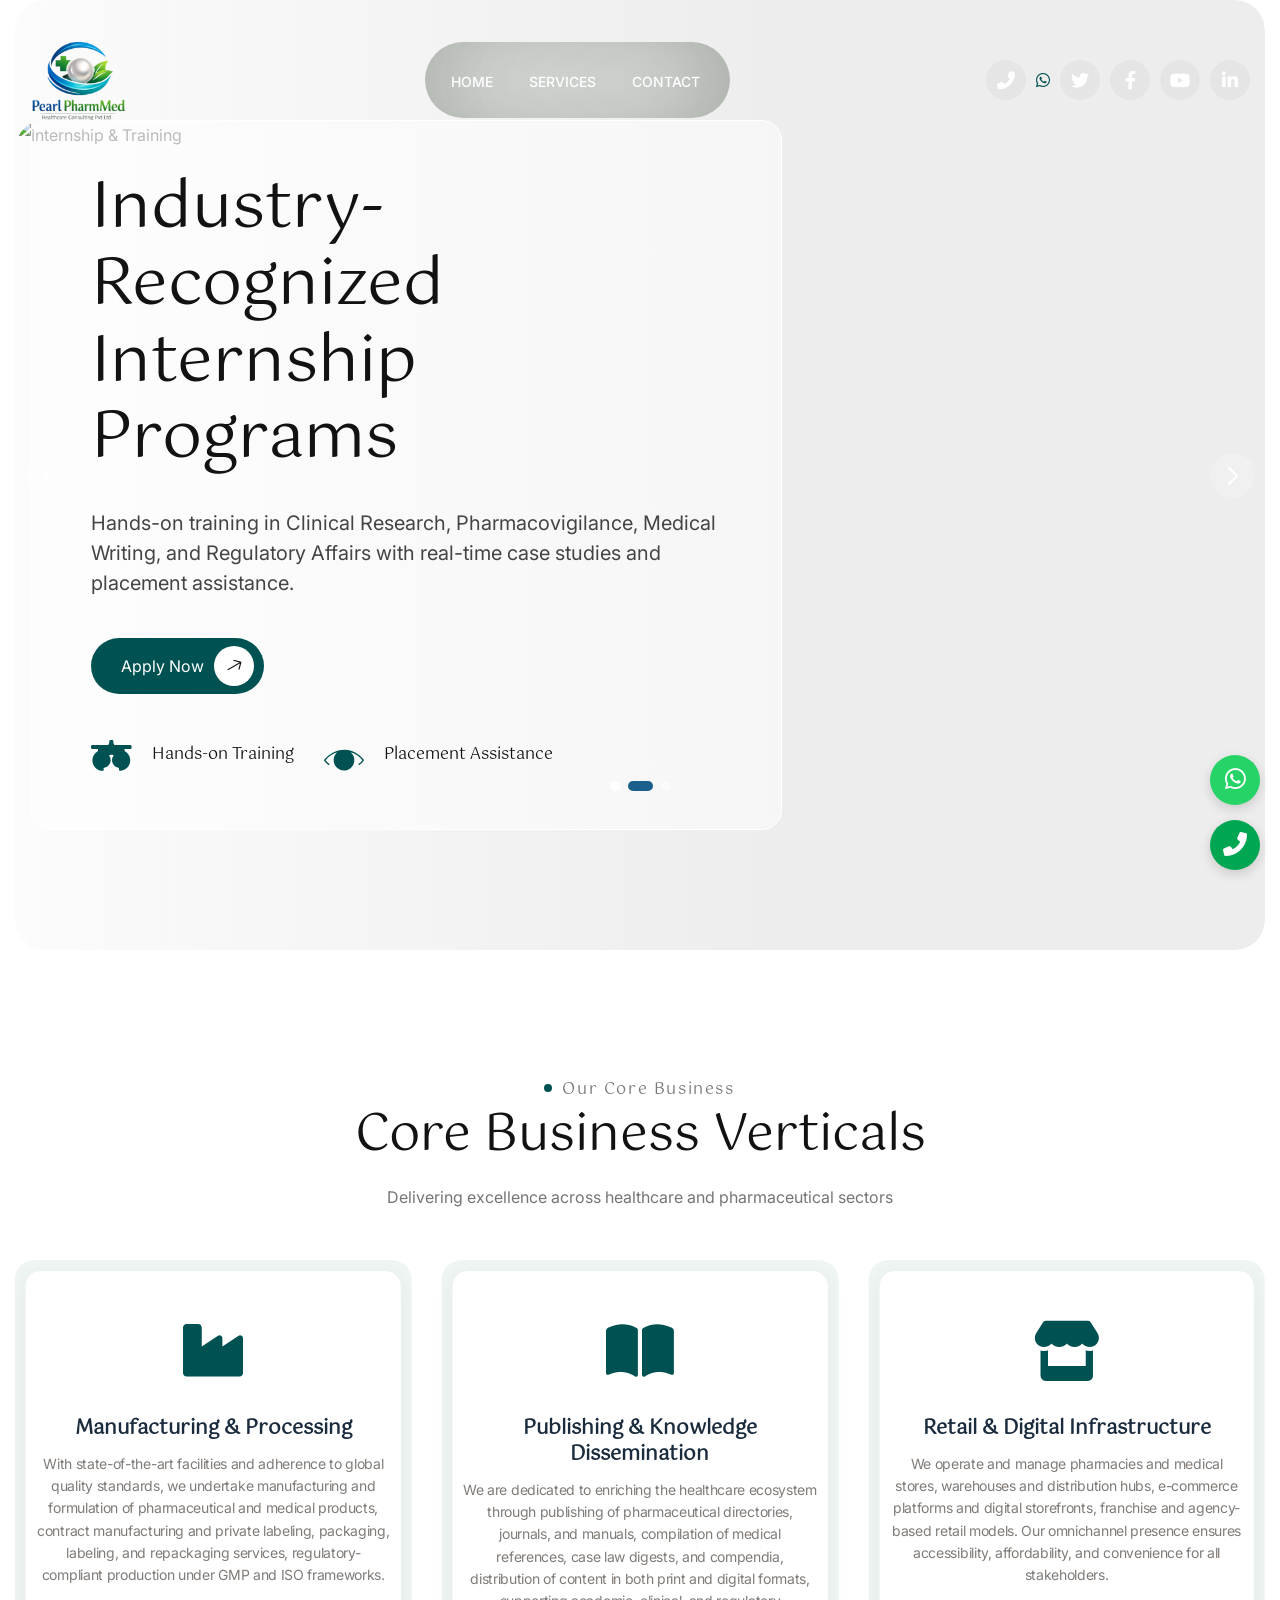
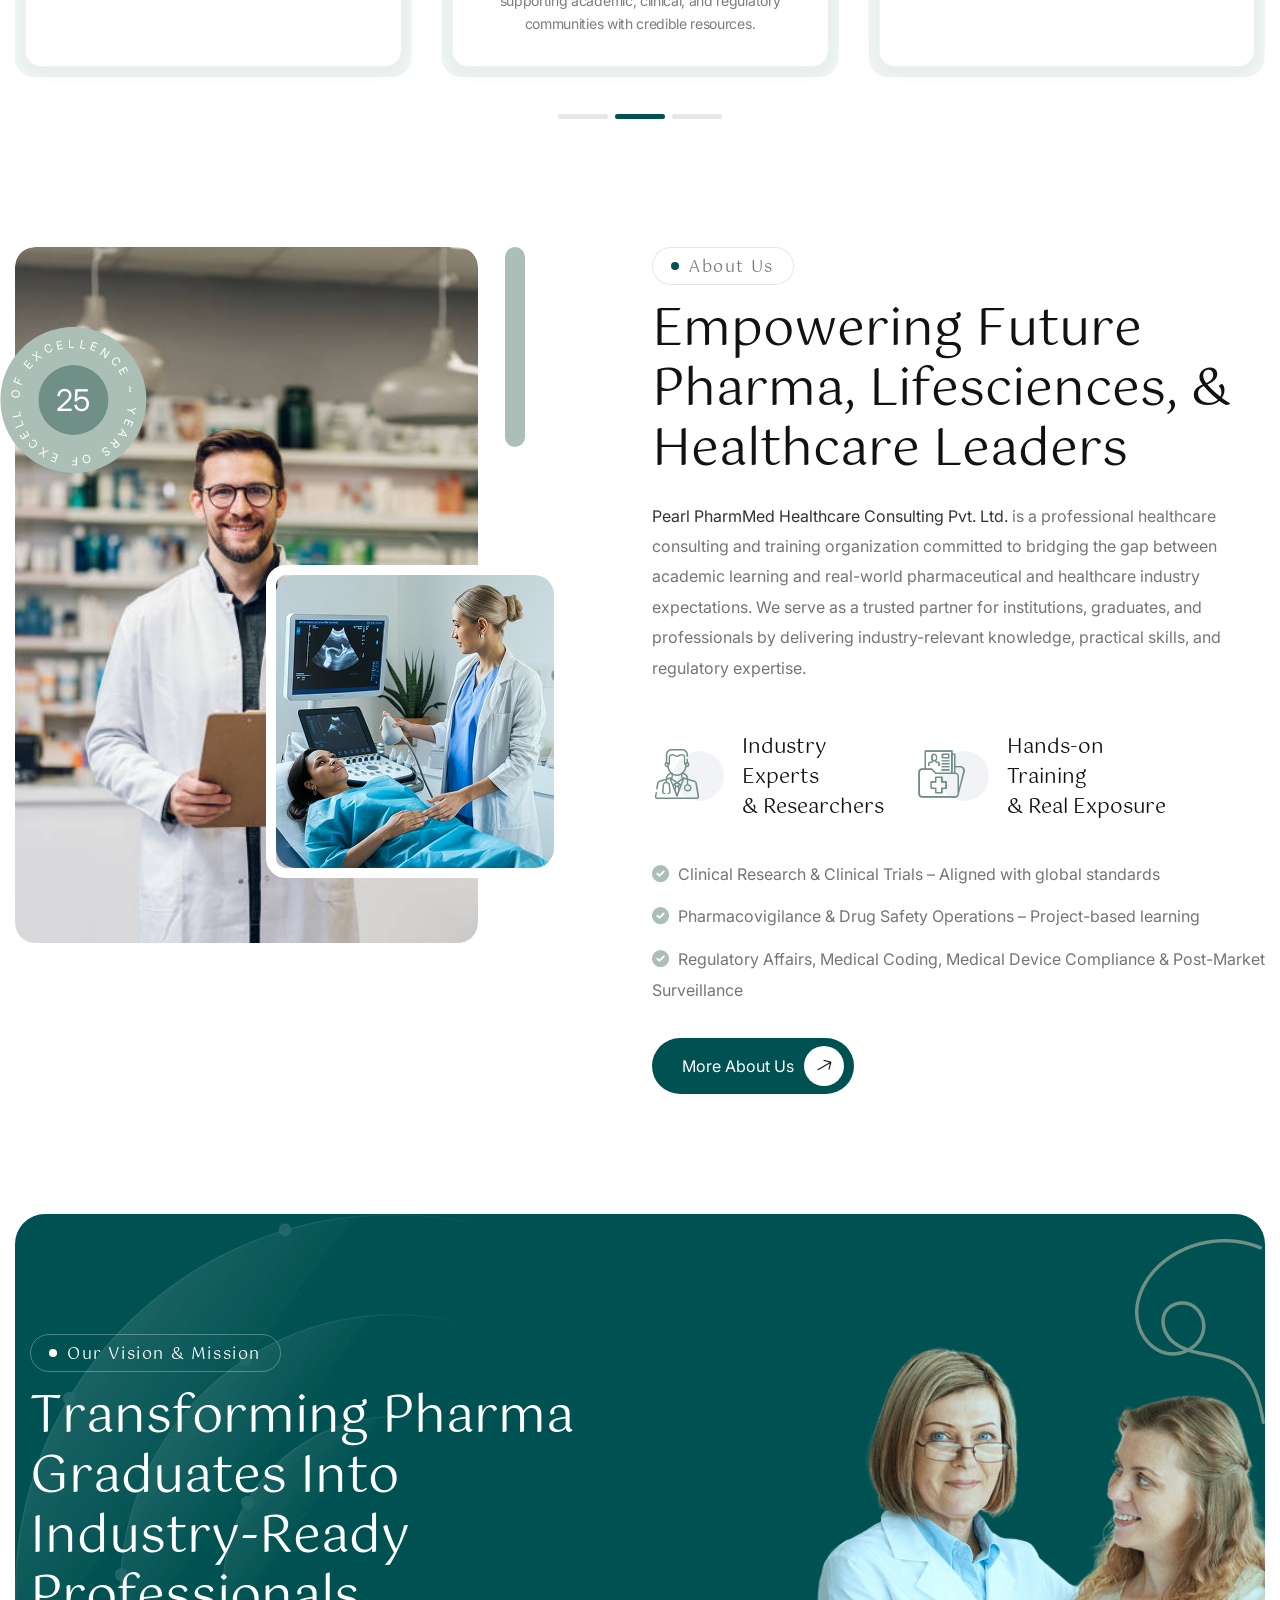
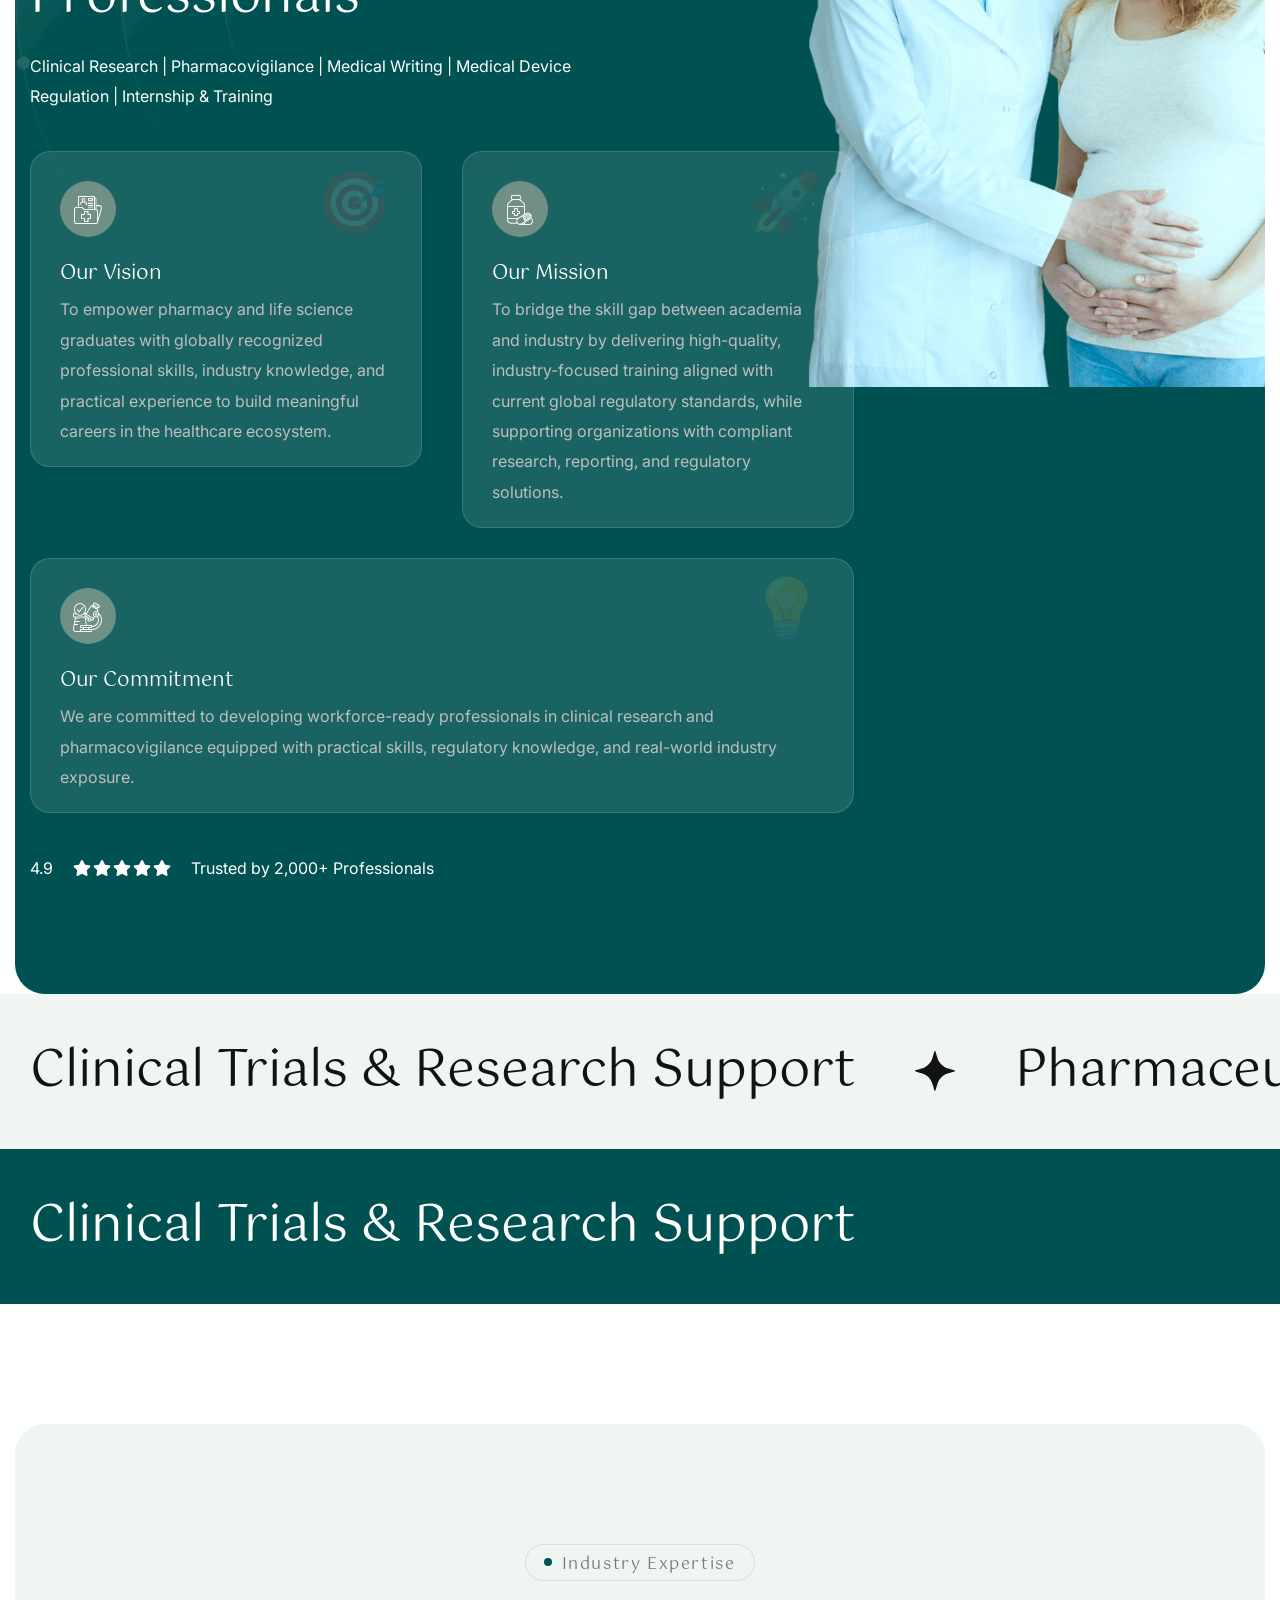
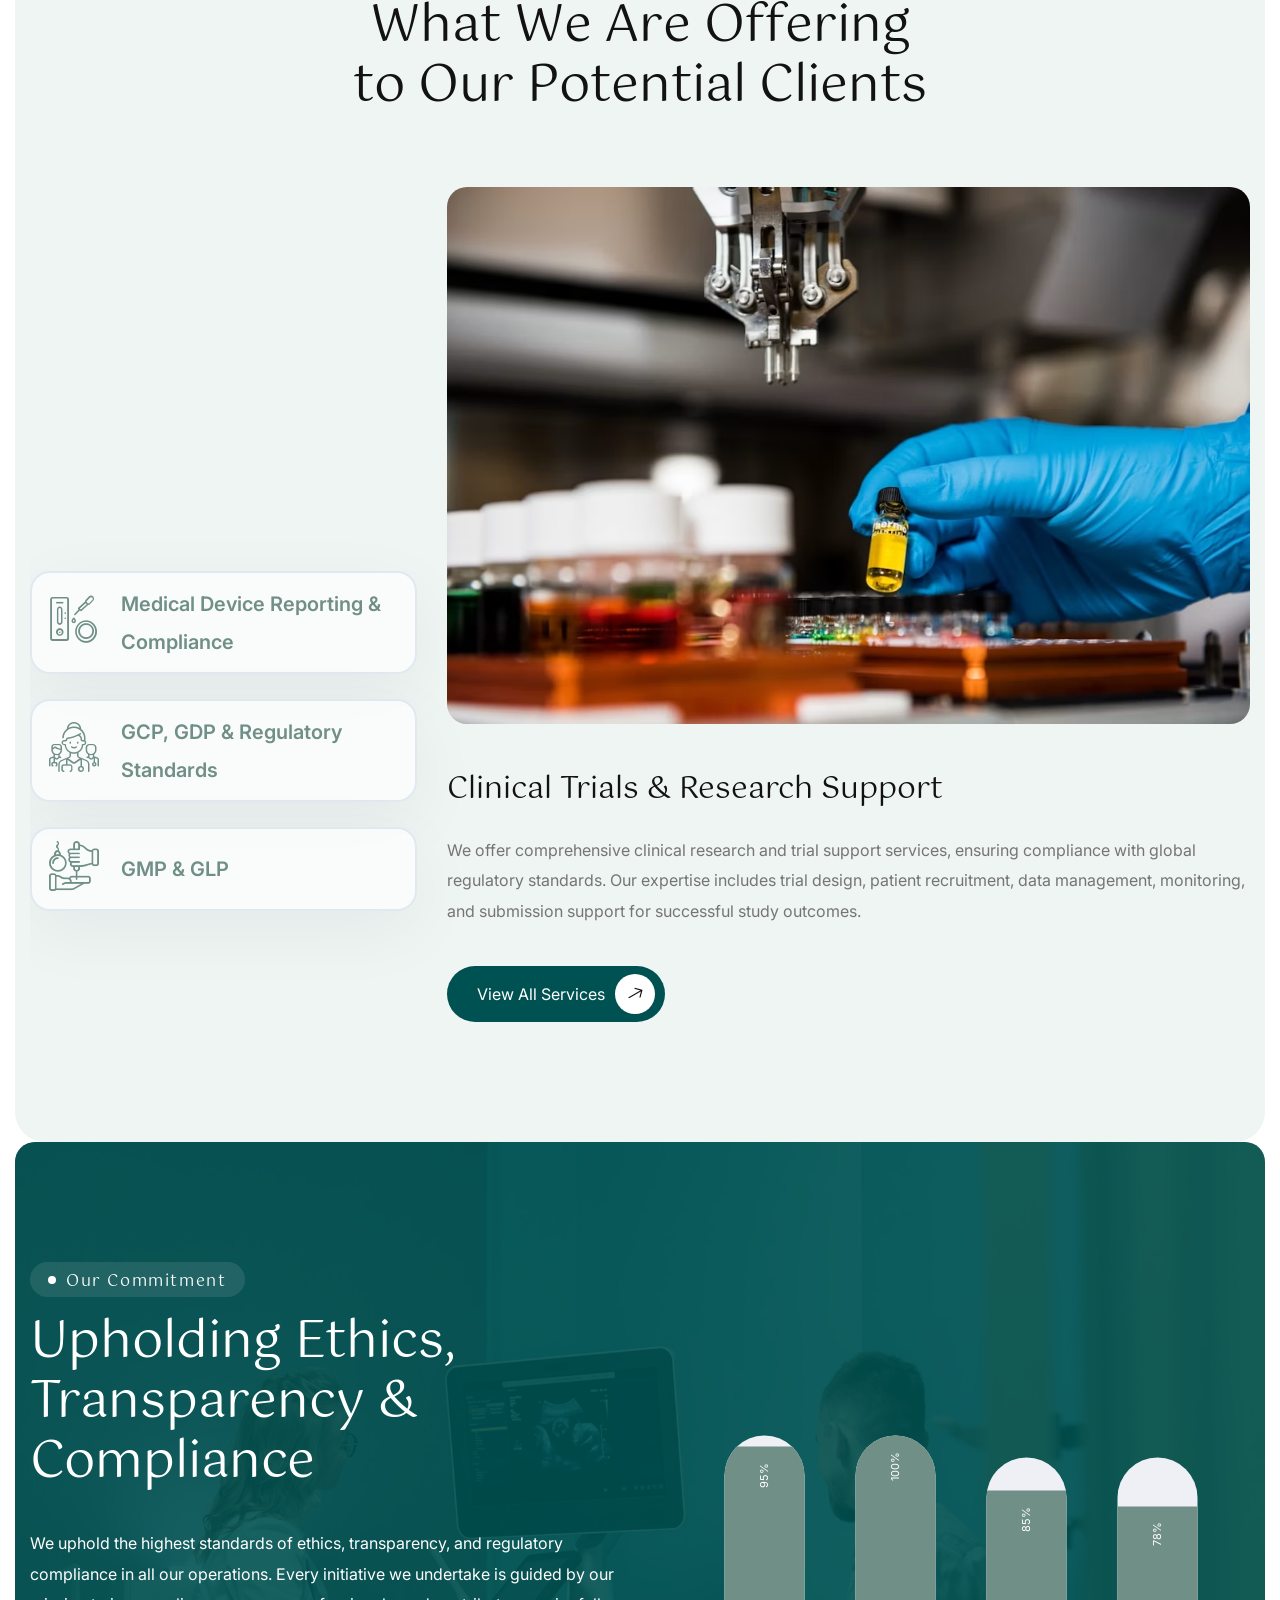
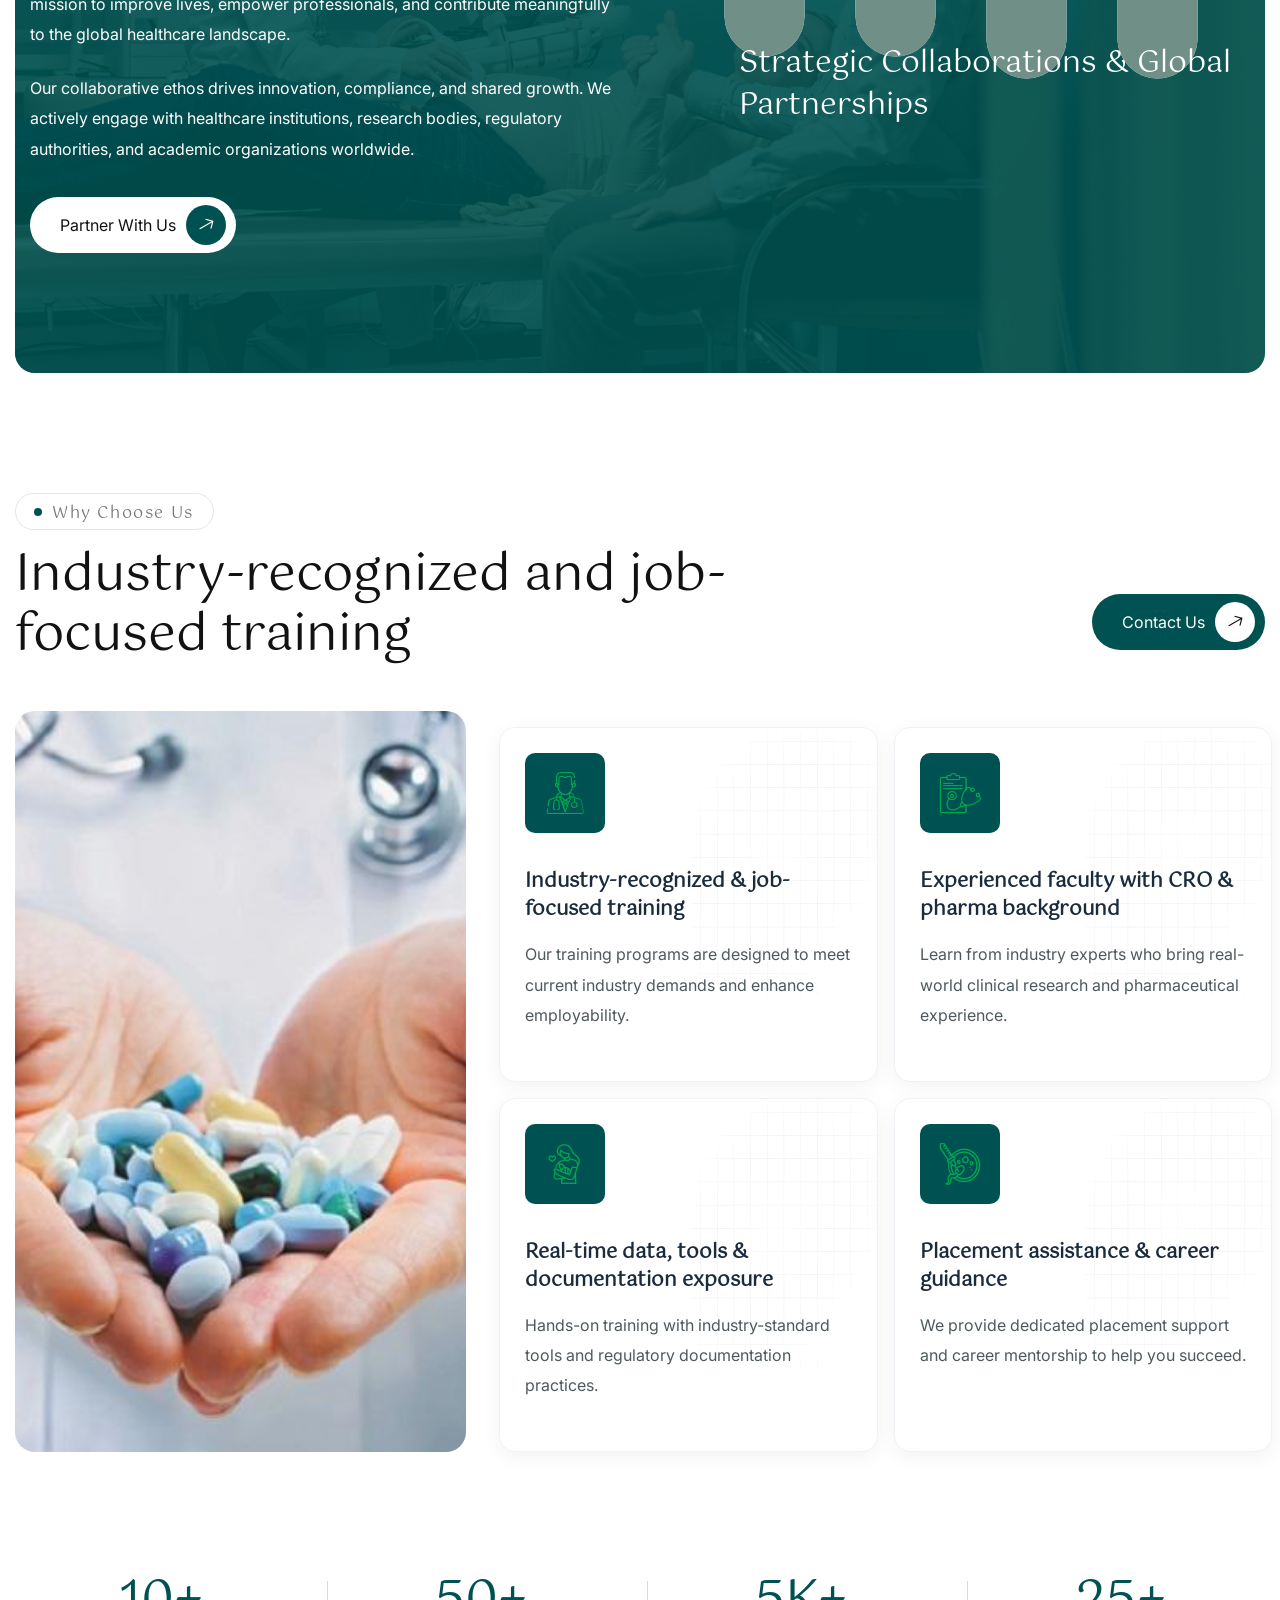
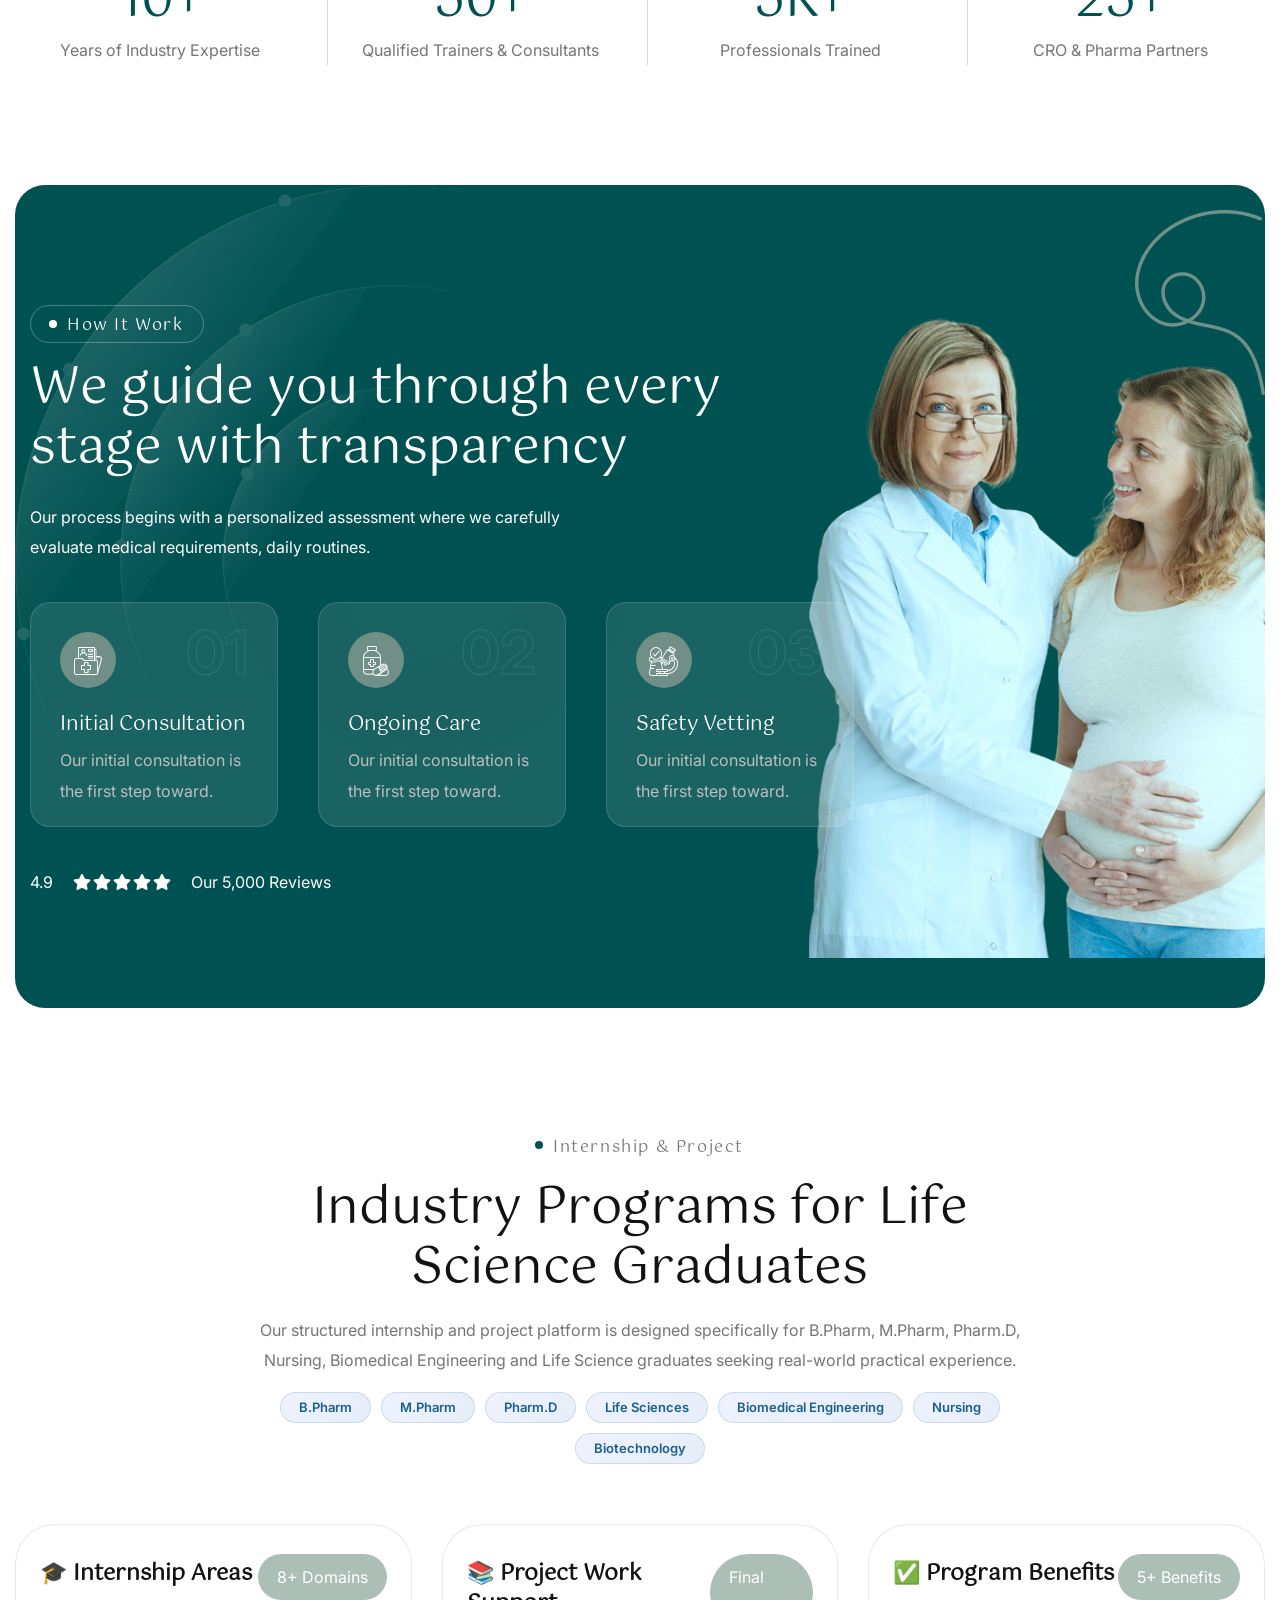
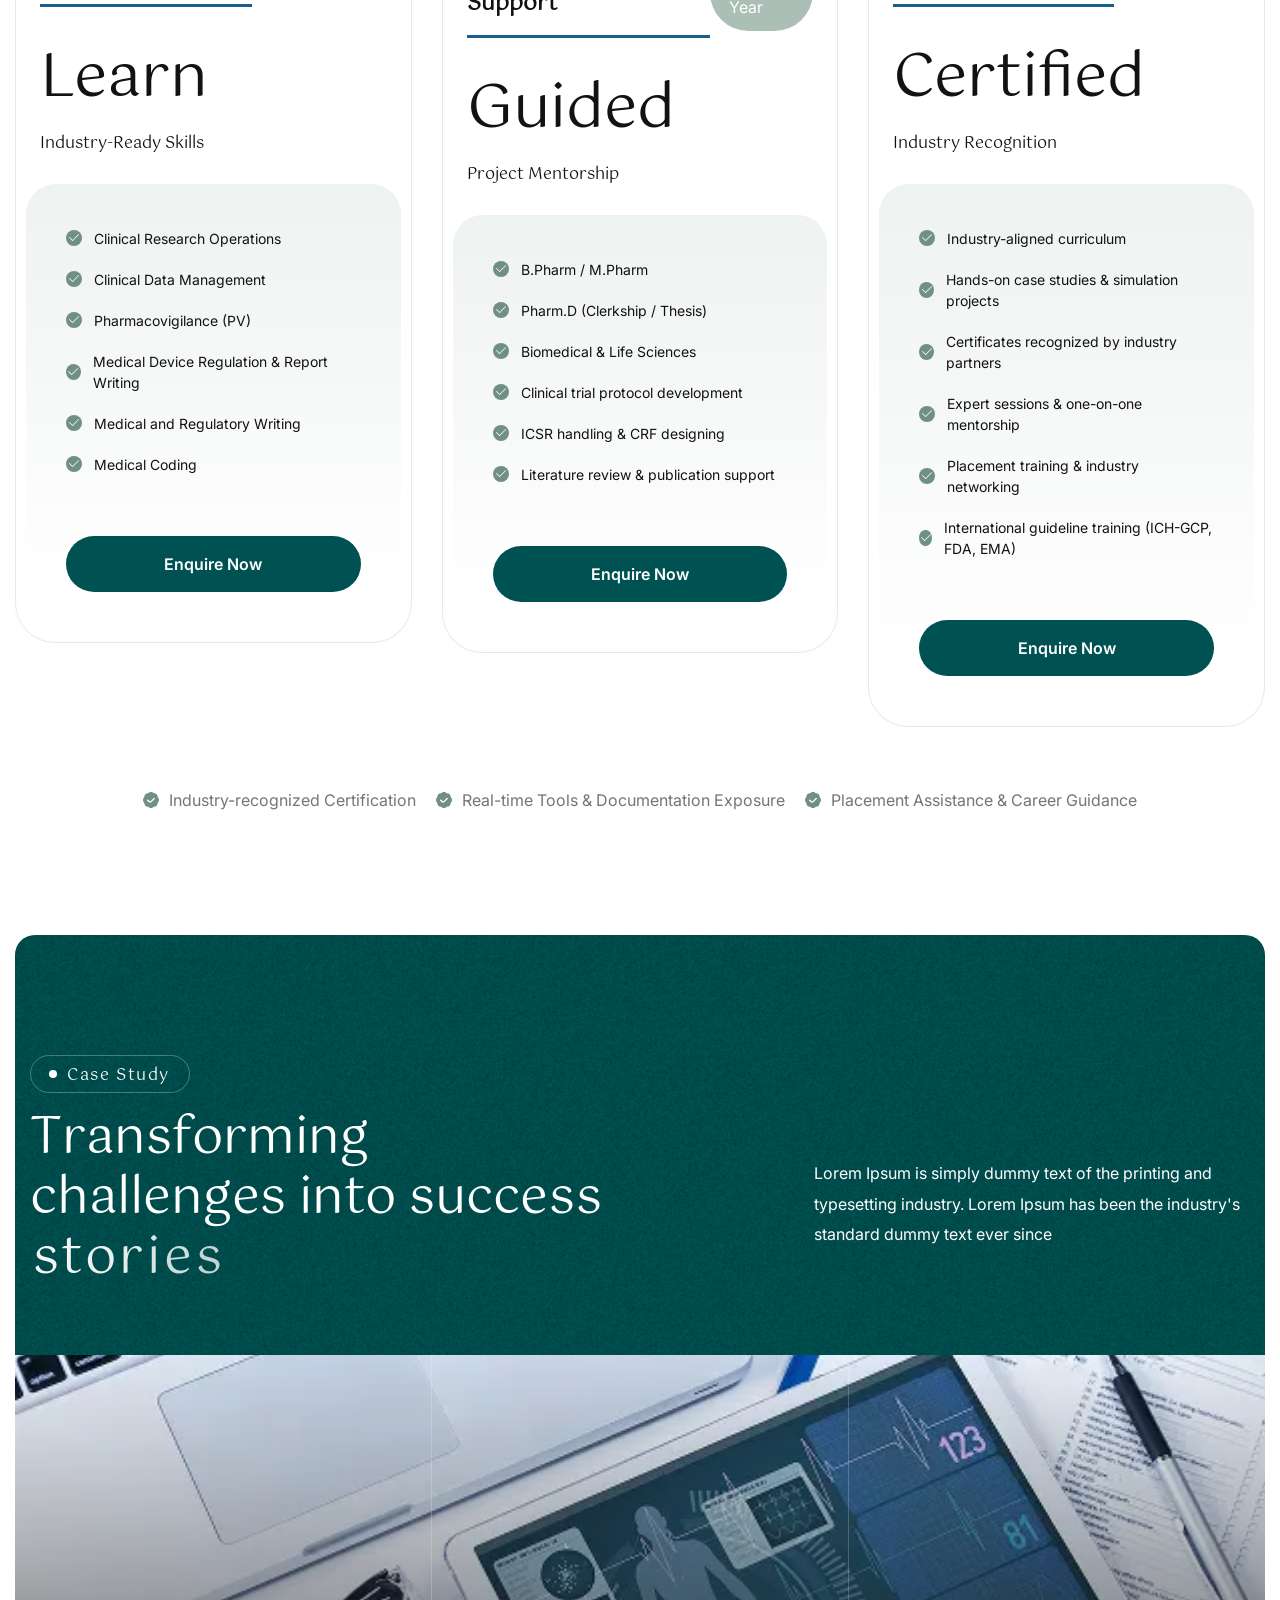
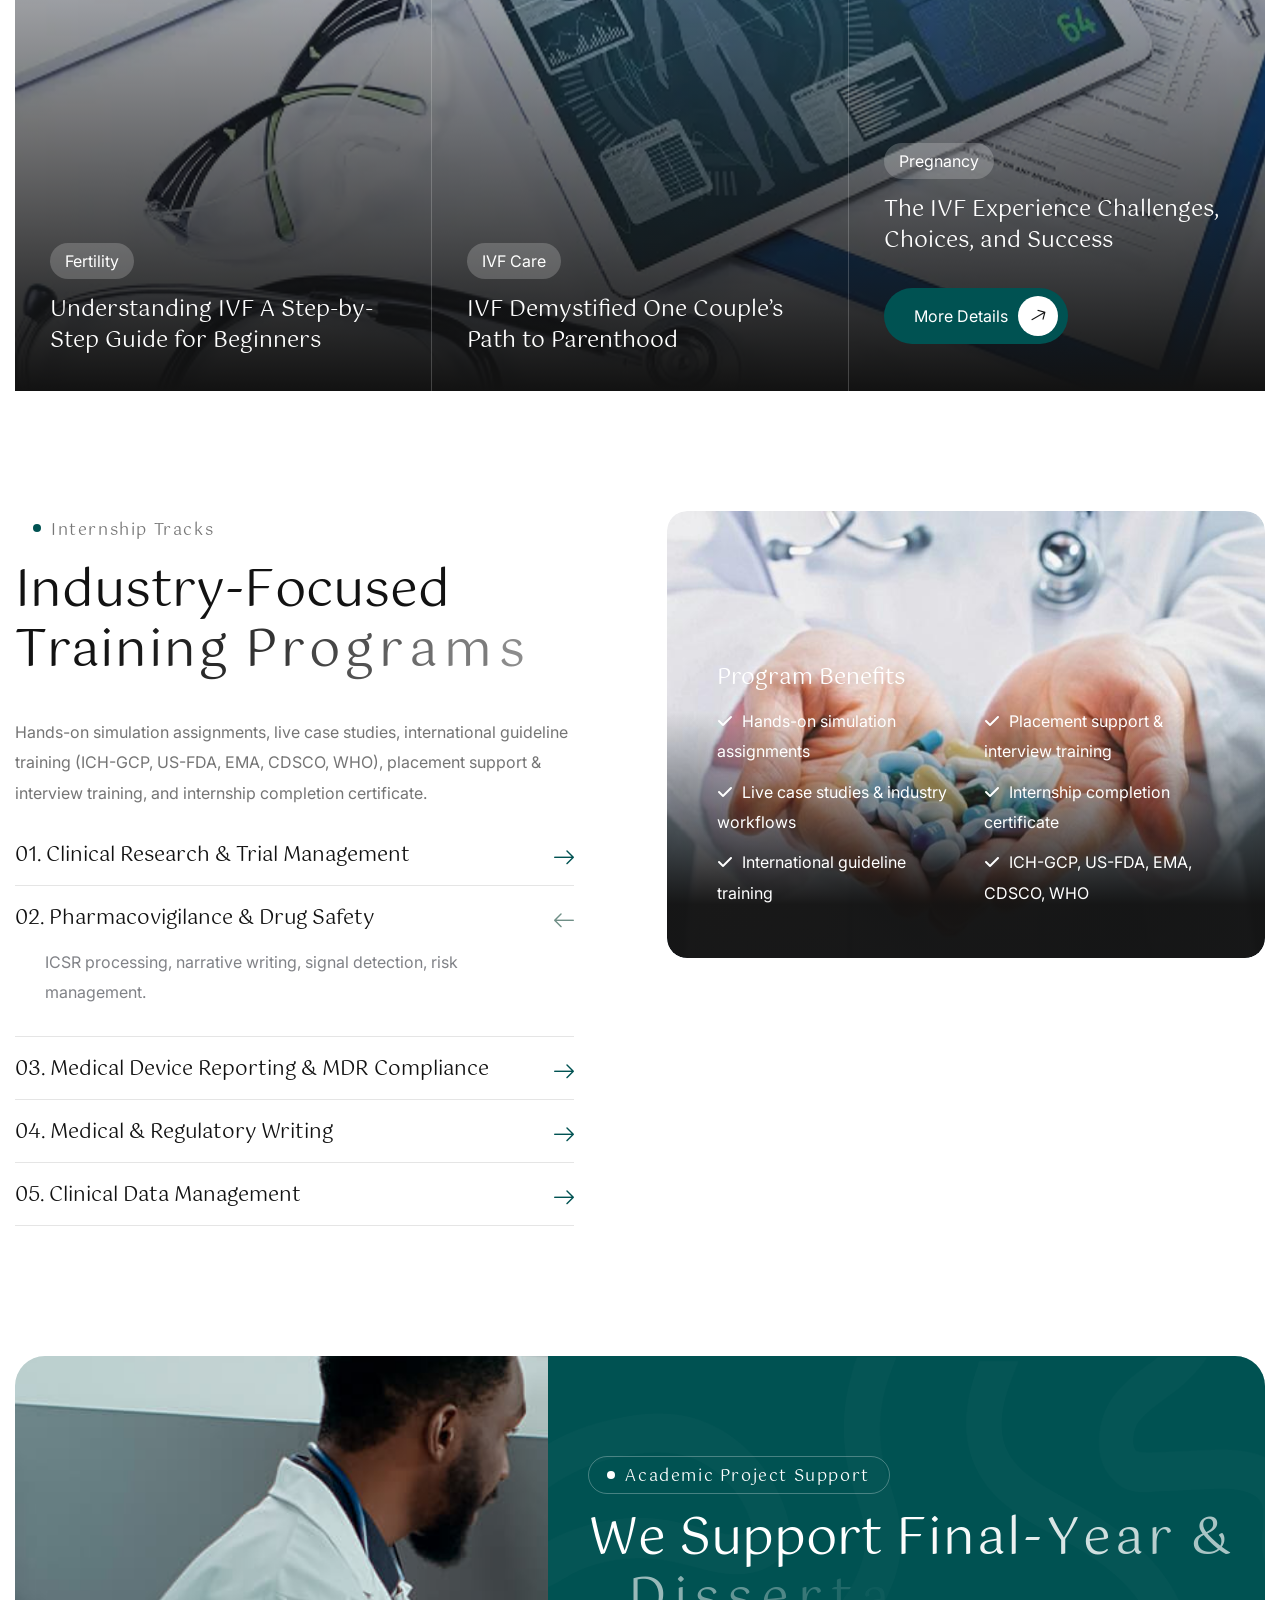
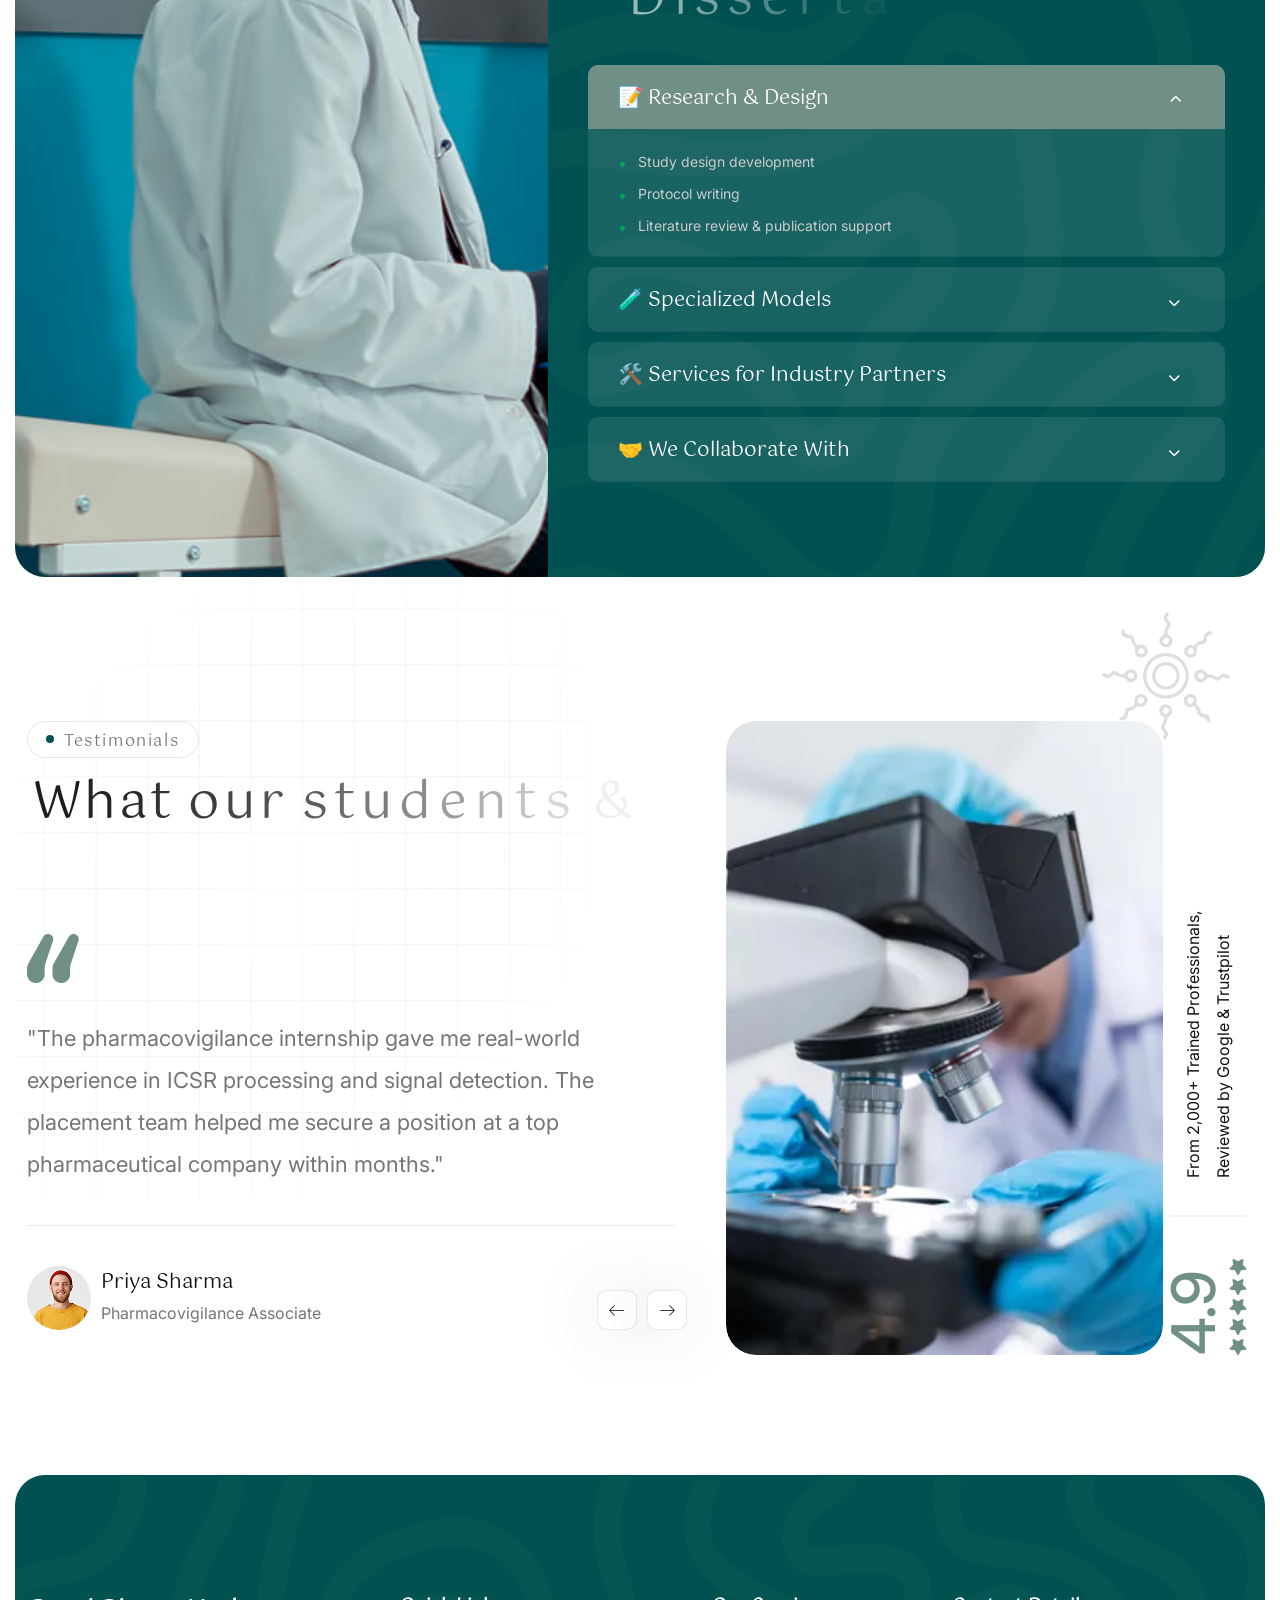
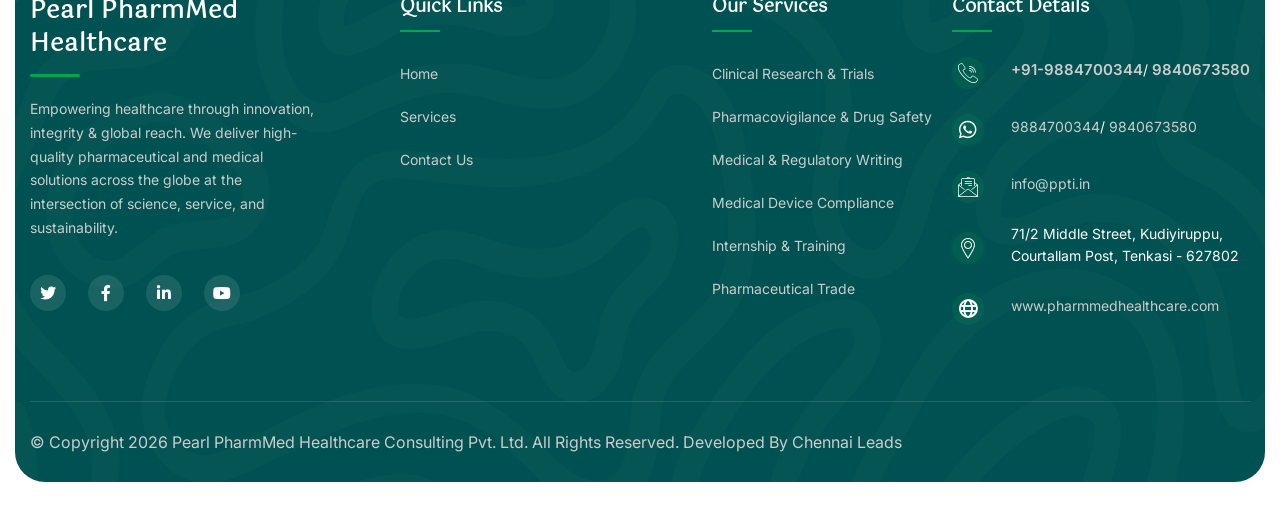
==== index.html @ e6f2e96c "first commit" ====
<!DOCTYPE html>
<html lang="en">

<head>
    <meta charset="utf-8" />
    <title>Pearl PharmMed – Healthcare Consulting | Pharmaceutical & Medical Solutions</title>

    <!-- Meta Description for SEO -->
    <meta name="description" content="Pearl PharmMed Healthcare Consulting Pvt. Ltd – Empowering healthcare through innovation, integrity & global reach. High-quality pharmaceutical and medical solutions worldwide." />
    <meta name="keywords" content="Pearl PharmMed, healthcare consulting, pharmaceutical solutions, medical solutions, global healthcare, innovation integrity" />
    <meta name="author" content="Pearl PharmMed Healthcare Consulting Pvt. Ltd" />

    <!-- Stylesheets -->
    <link href="css/bootstrap.min.css" rel="stylesheet" />
    <link href="css/style.css" rel="stylesheet" />

    <!-- Favicon -->
    <link rel="shortcut icon" href="images/favicon.png" type="image/x-icon" />
    <link rel="icon" href="images/favicon.png" type="image/x-icon" />

    <!-- Responsive -->
    <meta http-equiv="X-UA-Compatible" content="IE=edge" />
    <meta name="viewport" content="width=device-width, initial-scale=1.0" />
    <style>
        /* ============================================
       FOOTER STYLES - Pearl PharmMed Healthcare
    ============================================ */
        /* ---------- COLUMN 1: COMPANY NAME ---------- */
        
        .footer-widget .company-name {
            font-size: 24px;
            font-weight: 700;
            color: #ffffff;
            margin-bottom: 20px;
            letter-spacing: 1px;
            position: relative;
            padding-bottom: 15px;
        }
        /* Optional: Underline effect for company name */
        
        .footer-widget .company-name:after {
            content: '';
            position: absolute;
            bottom: 0;
            left: 0;
            width: 50px;
            height: 3px;
            background: #00a651;
            border-radius: 2px;
        }
        /* Company name text style */
        
        .footer-widget .company-name span {
            color: #00a651;
        }
        /* Company description text */
        
        .footer-widget .text.text-white {
            color: #cccccc !important;
            font-size: 14px;
            line-height: 1.7;
            margin-bottom: 20px;
        }
        /* Social Icons in Column 1 */
        
        .footer-widget .social-icon-list1 {
            display: flex;
            gap: 12px;
            padding: 0;
            margin: 0;
            list-style: none;
        }
        
        .footer-widget .social-icon-list1 li a {
            display: flex;
            align-items: center;
            justify-content: center;
            width: 36px;
            height: 36px;
            background: rgba(255, 255, 255, 0.1);
            border-radius: 50%;
            color: #ffffff;
            font-size: 16px;
            transition: all 0.3s ease;
        }
        
        .footer-widget .social-icon-list1 li a:hover {
            background: #00a651;
            color: #ffffff;
            transform: translateY(-3px);
        }
        /* ---------- COLUMN 4: CONTACT DETAILS ---------- */
        /* Contact widget container */
        
        .contact-widget .widget-content {
            margin-top: 0;
        }
        /* Individual contact info items */
        
        .contact-widget .info {
            display: flex;
            align-items: flex-start;
            gap: 12px;
            margin-bottom: 18px;
            transition: all 0.3s ease;
        }
        /* Contact icons */
        
        .program-tags {
            display: flex;
            flex-wrap: wrap;
            justify-content: center;
            gap: 10px;
            margin-top: 20px;
        }
        
        .program-tags .badge {
            display: inline-block;
            background: linear-gradient(135deg, #eef2ff 0%, #e6eef9 100%);
            color: #1a5f8b;
            padding: 8px 18px;
            border-radius: 40px;
            font-size: 13px;
            font-weight: 600;
            border: 1px solid rgba(26, 95, 139, 0.15);
        }
        /* Tab Buttons */
        
        .default-tabs {
            margin-top: 20px;
        }
        
        .tab-btns {
            display: flex;
            justify-content: center;
            gap: 15px;
            margin-bottom: 40px;
            flex-wrap: wrap;
        }
        
        .tab-btns .tab-btn {
            background: transparent;
            border: 2px solid #e0e8f0;
            padding: 12px 32px;
            border-radius: 50px;
            font-size: 16px;
            font-weight: 600;
            color: #4a5a6a;
            cursor: pointer;
            transition: all 0.3s ease;
        }
        
        .tab-btns .tab-btn:hover {
            border-color: #1a5f8b;
            background: rgba(26, 95, 139, 0.05);
            color: #1a5f8b;
        }
        
        .tab-btns .tab-btn.active-btn {
            /* background: linear-gradient(135deg, #1a5f8b, #2a8bbf); */
            border-color: #1a5f8b;
            color: #fff;
        }
        /* Tab Content */
        
        .tabs-content .tab {
            display: none;
            animation: fadeIn 0.5s ease;
        }
        
        .tabs-content .tab.active-tab {
            display: block;
        }
        
        @keyframes fadeIn {
            from {
                opacity: 0;
                transform: translateY(20px);
            }
            to {
                opacity: 1;
                transform: translateY(0);
            }
        }
        /* Pricing Cards */
        
        .row {
            display: flex;
            flex-wrap: wrap;
            margin: 0 -15px;
        }
        
        .gx-4 {
            margin: 0 -20px;
        }
        
        .gx-4>[class*="col-"] {
            padding: 0 20px;
        }
        
        .col-xl-6 {
            width: 50%;
            padding: 0 15px;
        }
        
        .col-xl-4 {
            width: 33.333%;
            padding: 0 15px;
        }
        /* .col-md-6 {
            width: 50%;
        } */
        
        @media (max-width: 991px) {
            .col-xl-6,
            .col-xl-4 {
                width: 100%;
                margin-bottom: 30px;
            }
        }
        
        .pricing-block-two {
            margin-bottom: 30px;
            height: 100%;
        }
        
        .pricing-plan-inner-wrapper {
            background: #ffffff;
            border-radius: 24px;
            transition: all 0.4s ease;
            height: 100%;
            box-shadow: 0 10px 30px rgba(0, 0, 0, 0.05);
        }
        
        .pricing-plan-inner-wrapper:hover {
            transform: translateY(-8px);
            box-shadow: 0 25px 50px -12px rgba(0, 0, 0, 0.15);
        }
        
        .pricing-plan-inner {
            padding: 35px 28px;
            background: #fff;
            border-radius: 24px;
            height: 100%;
            border: 1px solid rgba(26, 95, 139, 0.08);
        }
        
        .pricing-plan-title {
            font-size: 22px;
            font-weight: 700;
            margin-bottom: 20px;
            padding-bottom: 15px;
            border-bottom: 3px solid #1a5f8b;
            display: inline-block;
            color: #1a2a3a;
        }
        
        .pricing-plan-subtitle {
            font-size: 15px;
            color: #5a6a7a;
            margin-bottom: 20px;
            padding: 10px 15px;
            background: #f8faff;
            border-radius: 12px;
            font-weight: 500;
        }
        /* Features List */
        
        .features-list {
            list-style: none;
            padding: 0;
            margin: 0;
        }
        
        .features-list li {
            display: flex;
            align-items: flex-start;
            gap: 12px;
            margin-bottom: 14px;
            font-size: 14px;
            color: #34495e;
            line-height: 1.5;
            padding: 4px 0;
        }
        
        .features-list li svg {
            flex-shrink: 0;
            margin-top: 4px;
        }
        
        .features-list li strong {
            color: #1a5f8b;
            font-weight: 600;
        }
        
        .info-note {
            background: linear-gradient(135deg, #eef2ff 0%, #f8faff 100%);
            border-left: 4px solid #1a5f8b;
            border-radius: 12px;
            padding: 15px 20px;
            font-size: 14px;
            color: #34495e;
            margin-top: 20px;
        }
        
        .mt-3 {
            margin-top: 15px;
        }
        
        .mt-4 {
            margin-top: 25px;
        }
        
        .mb-30 {
            margin-bottom: 30px;
        }
        
        .contact-widget .info i {
            min-width: 32px;
            width: 32px;
            height: 32px;
            display: flex;
            align-items: center;
            justify-content: center;
            background: rgba(0, 166, 81, 0.15);
            border-radius: 50%;
            font-size: 14px;
            color: #00a651;
            margin-top: 2px;
            transition: all 0.3s ease;
        }
        /* Hover effect on contact items */
        
        .contact-widget .info:hover i {
            background: #00a651;
            color: #ffffff;
            transform: scale(1.1);
        }
        /* Contact text and links */
        
        .contact-widget .info span {
            color: #cccccc;
            font-size: 14px;
            line-height: 1.6;
            flex: 1;
        }
        
        .contact-widget .info a {
            color: #cccccc;
            text-decoration: none;
            transition: color 0.3s ease;
        }
        
        .contact-widget .info a:hover {
            color: #00a651;
        }
        /* Phone number special styling */
        
        .contact-widget .info:first-child span a {
            font-weight: 600;
            font-size: 15px;
        }
        /* WhatsApp icon specific color on hover */
        
        .contact-widget .info .fa-whatsapp:hover {
            background: #25D366;
            color: #ffffff;
        }
        /* Email link styling */
        
        .contact-widget .info .fa-envelope,
        .contact-widget .info .flaticon-common-email-1 {
            font-size: 14px;
        }
        /* Location text - full address */
        
        .contact-widget .info:last-child span {
            font-style: normal;
        }
        /* Website link styling */
        
        .contact-widget .info .fa-globe {
            font-size: 14px;
        }
        /* Widget title styling for all columns */
        
        .widget-title {
            color: #ffffff;
            font-size: 18px;
            font-weight: 600;
            margin-bottom: 25px;
            position: relative;
            padding-bottom: 12px;
        }
        
        .widget-title:after {
            content: '';
            position: absolute;
            bottom: 0;
            left: 0;
            width: 40px;
            height: 2px;
            background: #00a651;
        }
        /* Quick
    Links styling */
        
        .links-widget .user-links {
            padding: 0;
            margin: 0;
            list-style: none;
        }
        
        .links-widget .user-links li {
            margin-bottom: 12px;
        }
        
        .links-widget .user-links li a {
            color: #cccccc;
            text-decoration: none;
            font-size: 14px;
            transition: all 0.3s ease;
            display: inline-block;
        }
        
        .links-widget .user-links li a:hover {
            color: #00a651;
            padding-left: 5px;
        }
        /* Contact Widget Title specific */
        
        .contact-widget .widget-title:after {
            background: #00a651;
        }
        /* ============================================
    SERVICE LIST WITH ICONS - HOVER WORKING FIXED ============================================ */
        
        .service-list-with-icons {
            padding-left: 0;
            margin-bottom: 0;
            list-style: none;
        }
        
        .service-list-with-icons li {
            position: relative;
            margin-bottom: 12px;
            font-size: 14px;
            color: #555;
            line-height: 1.6;
            display: flex;
            align-items: flex-start;
            gap: 12px;
            transition: all 0.3s ease;
            cursor: pointer;
        }
        
        .service-list-with-icons li i {
            width: 20px;
            color: #00a651;
            font-size: 14px;
            margin-top: 3px;
            flex-shrink: 0;
            text-align: center;
            transition: all 0.3s ease;
        }
        /* HOVER - Icon turns white with green circle background */
        
        .service-list-with-icons li:hover i {
            color: #ffffff !important;
            background-color: #00a651 !important;
            width: 20px;
            height: 20px;
            border-radius: 50%;
            display: inline-flex;
            align-items: center;
            justify-content: center;
            font-size: 11px;
            margin-top: 3px;
        }
        /* HOVER - Text turns green and shifts right */
        
        .service-list-with-icons li:hover {
            color: #00a651 !important;
            transform: translateX(3px);
        }
        /* ============================================ WCU BLOCK STYLES ============================================ */
        /* FAQ List Styling */
        
        .faq-list {
            padding-left: 0;
            margin-bottom: 0;
            list-style: none;
        }
        
        .faq-list li {
            position: relative;
            padding-left: 20px;
            margin-bottom: 10px;
            font-size: 14px;
            color: #cccccc;
            line-height: 1.6;
        }
        
        .faq-list li:before {
            content: "•";
            position: absolute;
            left: 0;
            color: #00a651;
            font-size: 16px;
        }
        
        .faq-list.two-columns {
            display: grid;
            grid-template-columns: repeat(2, 1fr);
            gap: 10px 20px;
        }
        
        .faq-list.two-columns li {
            margin-bottom: 0;
        }
        
        .note {
            margin-top: 15px;
            padding-top: 10px;
            border-top: 1px solid rgba(255, 255, 255, 0.1);
            font-size: 13px;
            color: #00a651;
            font-style: italic;
        }
        /* Responsive */
        
        @media (max-width: 768px) {
            .faq-list.two-columns {
                grid-template-columns: 1fr;
            }
        }
        
        .wcu-block .inner {
            background: #ffffff;
            border-radius: 16px;
            padding: 25px;
            height: 100%;
            transition: all 0.35s ease;
            box-shadow: 0 5px 20px rgba(0, 0, 0, 0.05);
            border: 1px solid #eef2f6;
        }
        
        .wcu-block .inner:hover {
            transform: translateY(-6px);
            box-shadow: 0 18px 35px rgba(0, 166, 81, 0.12);
            border-color: #00a651;
        }
        
        .wcu-block .icon i {
            font-size: 42px;
            color: #00a651;
            margin-bottom: 15px;
            transition: all 0.3s ease;
        }
        
        .wcu-block .inner:hover .icon i {
            transform: scale(1.08);
            color: #008544;
        }
        
        .wcu-block .features-title {
            font-size: 20px;
            font-weight: 700;
            margin-bottom: 15px;
            color: #1a2b3e;
            transition: color 0.3s ease;
        }
        
        .wcu-block .inner:hover .features-title {
            color: #00a651;
        }
        
        .wcu-block .features-details p {
            margin-bottom: 10px;
            font-size: 14px;
            color: #555;
        }
        
        .wcu-block .features-details p strong {
            color: #1a2b3e;
        }
        
        .mt-2 {
            margin-top: 10px;
        }
        /* Service Lists Styling */
        
        .service-list {
            padding-left: 20px;
            margin-bottom: 0;
            list-style: none;
        }
        
        .service-list li {
            position: relative;
            padding-left: 20px;
            margin-bottom: 8px;
            font-size: 14px;
            color: #555;
            line-height: 1.6;
        }
        
        .service-list li:before {
            content: "•";
            position: absolute;
            left: 0;
            color: #00a651;
            font-size: 16px;
            font-weight: bold;
        }
        
        .service-list li strong {
            color: #1a2b3e;
            font-weight: 600;
        }
        
        .service-bullet {
            padding-left: 20px;
            margin-bottom: 0;
            list-style: none;
        }
        
        .service-bullet li {
            position: relative;
            padding-left: 18px;
            margin-bottom: 6px;
            font-size: 14px;
            color: #555;
            line-height: 1.5;
        }
        
        .service-bullet li:before {
            content: "•";
            position: absolute;
            left: 0;
            color: #00a651;
            font-size: 14px;
        }
        /* ============================================ RESPONSIVE STYLES ============================================ */
        
        @media (max-width: 992px) {
            .footer-widget .company-name {
                font-size: 20px;
            }
            .contact-widget .info {
                gap: 10px;
            }
            .contact-widget .info i {
                min-width: 28px;
                width: 28px;
                height: 28px;
                font-size: 12px;
            }
        }
        /* Same height for all service cards */
        
        .service-block {
            height: 100%;
        }
        
        .service-block .inner-block {
            height: 100%;
            display: flex;
            flex-direction: column;
        }
        
        .service-block .content-box {
            height: 100%;
        }
        
        .service-block .inner-box {
            height: 100%;
            display: flex;
            flex-direction: column;
            padding: 30px 25px;
            background: #ffffff;
            border-radius: 16px;
            box-shadow: 0 5px 20px rgba(0, 0, 0, 0.05);
            border: 1px solid #eef2f6;
            transition: all 0.3s ease;
        }
        
        .service-block .inner-box:hover {
            transform: translateY(-6px);
            box-shadow: 0 18px 35px rgba(0, 166, 81, 0.12);
            border-color: #00a651;
        }
        
        .service-block .icon {
            margin-bottom: 20px;
        }
        
        .service-block .service-icon i {
            font-size: 48px;
            color: #00a651;
        }
        
        .service-block .service-title {
            font-size: 20px;
            font-weight: 700;
            margin-bottom: 15px;
            color: #1a2b3e;
            line-height: 1.3;
        }
        
        .service-block .service-details {
            font-size: 14px;
            color: #666;
            line-height: 1.6;
            flex: 1;
        }
        /* Swiper slider adjustments */
        
        .services-slider .swiper-slide {
            height: auto;
        }
        
        .services-dot {
            margin-top: 30px;
            text-align: center;
        }
        /* Responsive
    */
        
        @media (max-width: 768px) {
            .service-block .inner-box {
                padding: 20px;
            }
            .service-block .service-icon i {
                font-size: 36px;
            }
            .service-block .service-title {
                font-size: 18px;
            }
        }
        
        @media (max-width: 768px) {
            .footer-column {
                margin-bottom: 30px;
            }
            .footer-widget .company-name {
                font-size: 22px;
            }
            .contact-widget .info span {
                font-size: 13px;
                word-break: break-word;
            }
            .wcu-block .inner {
                padding: 20px;
            }
            .wcu-block .icon i {
                font-size: 32px;
            }
            .wcu-block .features-title {
                font-size: 18px;
            }
        }
        /* HOVER - Text turns WHITE with dark background support */
        /* ============================================ WCU BLOCK - CARD HOVER EFFECTS ============================================ */
        
        .wcu-block .inner {
            background: #ffffff;
            border-radius: 16px;
            padding: 25px;
            height: 100%;
            transition: all 0.35s ease;
            box-shadow: 0 5px 20px rgba(0, 0, 0, 0.05);
            border: 1px solid #eef2f6;
        }
        /* Card hover - background changes, text turns white */
        
        .wcu-block .inner:hover {
            transform: translateY(-6px);
            box-shadow: 0 18px 35px rgba(0, 166, 81, 0.12);
            border-color: #00a651;
            background-color: #00a651;
        }
        /* Title turns white on card hover */
        
        .wcu-block .inner:hover .features-title {
            color: #ffffff;
        }
        /* Description text turns white on card hover */
        
        .wcu-block .inner:hover .features-details p {
            color: #ffffff;
        }
        /* List items text turns white on card hover */
        
        .wcu-block .inner:hover .service-list-with-icons li {
            color: #ffffff !important;
        }
        /* List icons turn white with darker circle on card
    hover */
        
        .wcu-block .inner:hover .service-list-with-icons li i {
            color: #00a651;
            background-color: #ffffff;
            width: 20px;
            height: 20px;
            border-radius: 50%;
            display: inline-flex;
            align-items: center;
            justify-content: center;
            font-size: 11px;
            margin-top: 3px;
        }
        /* Main icon (top big icon) turns white on card hover */
        
        .wcu-block .inner:hover .icon i {
            /* color: #ffffff; */
            transform: scale(1.08);
        }
        /* ============================================ WCU BLOCK - CARD HOVER (ALL TEXT TURNS WHITE) ============================================
    */
        /* ============================================ WCU BLOCK - CARD HOVER (ALL TEXT TURNS WHITE, BIG ICON STAYS GREEN) ============================================ */
        
        .wcu-block .inner {
            background: #ffffff;
            border-radius: 16px;
            padding: 25px;
            height: 100%;
            transition: all 0.35s ease;
            box-shadow: 0 5px 20px rgba(0, 0, 0, 0.05);
            border: 1px solid #eef2f6;
        }
        /* Card hover effect - Green background */
        
        .wcu-block .inner:hover {
            transform: translateY(-6px);
            box-shadow: 0 18px 35px rgba(0, 166, 81, 0.2);
            border-color: #00a651;
            background: linear-gradient(135deg, #00a651 0%, #008544 100%);
        }
        /* EVERYTHING inside card turns white on hover */
        
        .wcu-block .inner:hover,
        .wcu-block .inner:hover * {
            color: #ffffff !important;
        }
        /* EXCEPTION 1: Big icon -
    DOES NOT change color (stays green) */
        
        .wcu-block .inner:hover .icon i {
            color: #00a651 !important;
            transform: scale(1.08);
            background-color: transparent;
        }
        /* EXCEPTION 2: List icons - white circle with green icon */
        
        .wcu-block .inner:hover .service-list-with-icons li i {
            color: #00a651 !important;
            background-color: #ffffff !important;
            width: 20px;
            height: 20px;
            border-radius: 50%;
            display: inline-flex;
            align-items: center;
            justify-content: center;
            font-size: 11px;
            margin-top: 3px;
        }
        /* EXCEPTION 3: Big icon
    wrapper - ensure no background change */
        
        .wcu-block .inner:hover .icon {
            background-color: transparent;
        }
        /* All other text turns white */
        
        .wcu-block .inner:hover .features-title,
        .wcu-block .inner:hover .features-details,
        .wcu-block .inner:hover .features-details p,
        .wcu-block .inner:hover .features-details strong,
        .wcu-block .inner:hover .features-details li,
        .wcu-block .inner:hover .service-list-with-icons li,
        .wcu-block .inner:hover .service-list-with-icons li strong,
        .wcu-block .inner:hover .mt-2,
        .wcu-block .inner:hover .mt-2 p,
        .wcu-block .inner:hover .mt-2 strong {
            color: #ffffff !important;
        }
        
        .wcu-block .inner {
            background: #ffffff;
            border-radius: 16px;
            padding: 25px;
            height: 100%;
            transition: all 0.35s ease;
            box-shadow: 0 5px 20px rgba(0, 0, 0, 0.05);
            border: 1px solid #eef2f6;
        }
        /* Card hover effect */
        
        .wcu-block .inner:hover {
            transform: translateY(-6px);
            box-shadow: 0 18px 35px rgba(0, 166, 81, 0.2);
            border-color: #00a651;
            background: linear-gradient(135deg, #00a651 0%, #008544 100%);
        }
        /* ALL TEXT inside card turns white on hover - Complete selector */
        
        .wcu-block .inner:hover,
        .wcu-block .inner:hover *,
        .wcu-block .inner:hover .features-title,
        .wcu-block .inner:hover .features-details,
        .wcu-block .inner:hover .features-details p,
        .wcu-block .inner:hover .features-details li,
        .wcu-block .inner:hover .features-details strong,
        .wcu-block .inner:hover .features-details span,
        .wcu-block .inner:hover .service-list-with-icons,
        .wcu-block .inner:hover .service-list-with-icons li,
        .wcu-block .inner:hover .service-list-with-icons li strong,
        .wcu-block .inner:hover .service-list-with-icons li span,
        .wcu-block .inner:hover p,
        .wcu-block .inner:hover strong,
        .wcu-block .inner:hover .mt-2,
        .wcu-block .inner:hover .mt-2 p,
        .wcu-block .inner:hover .mt-2 strong {
            color: #ffffff !important;
        }
        /* List icons on hover - white circle with green icon */
        
        .wcu-block .inner:hover .service-list-with-icons li i {
            color: #00a651 !important;
            background-color: #ffffff !important;
            width: 20px;
            height: 20px;
            border-radius: 50%;
            display: inline-flex;
            align-items: center;
            justify-content: center;
            font-size: 11px;
            margin-top: 3px;
        }
        /* Main big icon turns white */
        
        .wcu-block .inner:hover .icon i {
            color: #ffffff !important;
            transform: scale(1.08);
        }
        /* Bullet points (if using service-bullet class) */
        
        .wcu-block .inner:hover .service-bullet li,
        .wcu-block .inner:hover .service-bullet li:before,
        .wcu-block .inner:hover .service-list li,
        .wcu-block .inner:hover .service-list li:before {
            color: #ffffff !important;
        }
        /* Specific fix for "Project Work Support" card text */
        
        .wcu-block .inner:hover .features-details p strong,
        .wcu-block .inner:hover .features-details ul li,
        .wcu-block .inner:hover .features-details ul li strong,
        .wcu-block .inner:hover .features-details .service-list-with-icons li,
        .wcu-block .inner:hover .features-details .service-list-with-icons li strong {
            color: #ffffff !important;
        }
        
        .service-block .image img {
            width: 100%;
            height: auto;
            min-height: 200px;
            background: linear-gradient(135deg, #00a651 0%, #008544 100%);
            object-fit: cover;
        }
        
        .service-block .image {
            position: relative;
        }
        
        .service-block .image:before {
            content: "🏥";
            position: absolute;
            top: 50%;
            left: 50%;
            transform: translate(-50%, -50%);
            font-size: 50px;
            color: white;
            z-index: 1;
        }
        /* Force images to be visible */
        
        .service-block .image img {
            display: block !important;
            opacity: 1 !important;
            visibility: visible !important;
            width: 100%;
            height: auto;
        }
        
        .service-block .image {
            display: block !important;
            overflow: hidden;
            opacity: 1 !important;
            visibility: visible !important;
        }
    </style>
</head>

<body>
    <div class="page-wrapper">
        <!-- Back-to-top start -->
        <div class="back-to-top-wrapper"><button id="back_to_top" type="button" class="back-to-top-btn"><svg width="12" height="7" viewBox="0 0 12 7" fill="none" xmlns="http://www.w3.org/2000/svg"><path d="M11 6L6 1L1 6" stroke="currentColor" stroke-width="1.5" stroke-linecap="round" stroke-linejoin="round" /></svg></button></div>
        <!-- Back-to-top start -->
        <!-- Main Header-->
        <header class="main-header header-style-one">
            <div class="header-lower">
                <div class="inner-container">
                    <!-- Main box -->
                    <div class="main-box">
                        <div class="left-box">
                            <div class="logo-box">
                                <div class="logo">
                                    <a href="index.html"><img src="images/logo-222.png" style="width: 100%; height: 80px;" alt="Pearl PharmMed Logo" /></a>
                                </div>
                            </div>
                            <!--Nav Box-->
                            <div class="nav-outer">
                                <nav class="nav main-menu">
                                    <ul class="navigation">
                                        <li class="current"><a href="index.html">Home</a></li>
                                        <li><a href="page-services.html">Services</a></li>
                                        <li><a href="page-contact.html">Contact</a></li>
                                    </ul>
                                </nav>
                            </div>
                        </div>
                        <div class="right-box">
                            <!-- Phone & WhatsApp Section -->
                            <ul class="social-icon-list">
                                <li><a href="tel:+919884700344" class="contact-icon" title="Call +91-9884700344"><i class="fa-solid fa-phone-alt"></i></a></li><a href="https://wa.me/919884700344" class="contact-icon" title="WhatsApp 9884700344"><i class="fa-brands fa-whatsapp"></i></a>
                                <li><a href="#"><i class="fa-brands fa-twitter"></i></a></li>
                                <li><a href="#"><i class="fa-brands fa-facebook-f"></i></a></li>
                                <li><a href="#"><i class="fa-brands fa-youtube"></i></a></li>
                                <li><a href="#"><i class="fa-brands fa-linkedin-in"></i></a></li>
                            </ul>
                            <!--Mobile Navigation Toggler--><button class="mobile-nav-toggler"><span></span><span></span><span></span></button></div>
                    </div>
                </div>
            </div>
            <!-- Mobile Menu -->
            <div class="mobile-menu">
                <div class="menu-backdrop"></div>
                <nav class="menu-box">
                    <div class="upper-box">
                        <div class="nav-logo">
                        </div>
                        <div class="close-btn"><i class="icon fa fa-times"></i></div>
                    </div>
                    <ul class="navigation clearfix">
                        <!-- <li><a href="index.html">Home</a></li><li><a href="page-services.html">Services</a></li><li><a href="page-contact.html">Contact</a></li>-->
                    </ul>
                    <ul class="contact-list-one">
                        <li>
                            <div class="contact-info-box"><i class="icon lnr-icon-phone-handset"></i><span class="title">Call Now</span><a href="tel:+919884700344">+91-9884700344</a>/ <a href="tel:+919840673580">9840673580</a></div>
                        </li>
                        <li>
                            <div class="contact-info-box"><i class="icon fa-brands fa-whatsapp"></i><span class="title">WhatsApp</span><a href="https://wa.me/919884700344">9884700344</a>/ <a href="https://wa.me/919840673580">9840673580</a></div>
                        </li>
                        <li>
                            <div class="contact-info-box"><span class="icon lnr-icon-envelope1"></span><span class="title">Send Email</span><a href="mailto:info@ppti.in">info@ppti.in</a></div>
                        </li>
                        <li>
                            <div class="contact-info-box"><span class="icon lnr-icon-map-marker"></span><span class="title">Tenkasi Office</span>71/2 Middle Street, Kudiyiruppu, Courtallam Post, Tenkasi - 627802 </div>
                        </li>
                    </ul>
                    <ul class="social-links">
                        <li><a href="#"><i class="fab fa-twitter"></i></a></li>
                        <li><a href="#"><i class="fab fa-facebook-f"></i></a></li>
                        <li><a href="#"><i class="fab fa-instagram"></i></a></li>
                        <li><a href="#"><i class="fab fa-linkedin-in"></i></a></li>
                    </ul>
                </nav>
            </div>
            <!-- End Mobile Menu -->
            <!-- Header Search -->
            <div class="search-popup"><span class="search-back-drop"></span><button class="close-search"><span class="fa fa-times"></span></button>
                <div class="search-inner">
                    <form method="post" action="#">
                        <div class="form-group"><input type="search" name="search-field" value="" placeholder="Search..." required /><button type="submit"><i class="fa fa-search"></i></button></div>
                    </form>
                </div>
            </div>
            <!-- End Header Search -->
            <!-- Sticky Header -->
            <div class="sticky-header">
                <div class="auto-container">
                    <div class="inner-container">
                        <div class="logo">
                            <a href="index.html"><img src="images/logo-222.png" alt="Pearl PharmMed Logo"></a>
                        </div>
                        <div class="nav-outer">
                            <nav class="main-menu">
                                <div class="navbar-collapse show collapse clearfix">
                                    <ul class="navigation clearfix"></ul>
                                </div>
                            </nav>
                            <div class="mobile-nav-toggler"><span></span><span></span><span></span></div>
                        </div><a href="tel:+919884700344" class="header-phone_box"><span class="icon"><i aria-hidden="true" class="fas fa-phone-alt"></i></span><span class="info">Call Anytime <strong>+91-9884700344</strong></span></a></div>
                </div>
            </div>
            <!-- End Sticky Menu -->
        </header>
        <!--End Main Header -->
        <!--End Main Header -->

        <!-- start banner-section-two -->
        <section class="banner-section-two">
            <div class="outer-box fix">
                <!-- Swiper Slider Container -->
                <div class="swiper banner-slider">
                    <div class="swiper-wrapper">
                        <!-- Slide 1 -->
                        <div class="swiper-slide">
                            <div class="bg bg-image"><img src="images/banner/banner2-1.jpg" alt="Clinical Research Training"></div>
                            <div class="banner-content">
                                <div class="inner-content">
                                    <div class="h1 banner-title wow fadeInUp" data-wow-delay="200ms">Empowering Future Pharma & Healthcare Leaders</div>
                                    <div class="text wow fadeInUp" data-wow-delay="400ms">Bridging the gap between academic learning and real-world pharmaceutical industry expectations with industry-relevant training, regulatory expertise, and practical skills.</div>
                                    <a href="page-contact.html" class="theme-btn btn-style-one wow fadeInUp" data-wow-delay="600ms">
                                        <span class="btn-arrow-left"><i class="fas flaticon-common-right-arrow"></i></span>
                                        <span class="btn-title">Explore Programs</span>
                                        <span class="btn-arrow-right"><i class="fas flaticon-common-right-arrow"></i></span>
                                    </a>
                                    <div class="feature-box wow fadeInUp" data-wow-delay="800ms">
                                        <div class="feature">
                                            <span class="icon">
                                        <svg xmlns="http://www.w3.org/2000/svg" width="41" height="31" viewBox="0 0 41 31" fill="none">
                                            <path d="M0 5.95911C0.328125 5.15521 0.91875 4.8845 1.78008 4.89271C6.84141 4.91732 11.9027 4.90911 16.9641 4.90911C17.1281 4.90911 17.3004 4.90911 17.4973 4.90911C17.5465 4.31029 17.3414 3.62122 18.2109 3.48177C18.2109 2.82552 18.2027 2.19388 18.2109 1.56224C18.2191 0.536849 18.7606 0.011849 19.7859 0.00364583C20.1797 0.00364583 20.5816 -0.00455729 20.9754 0.00364583C21.8039 0.0200521 22.3617 0.553255 22.4027 1.38997C22.4191 1.7345 22.4109 2.07904 22.4109 2.42357C22.4109 2.7681 22.4109 3.11263 22.4109 3.48177C23.2641 3.61302 23.0836 4.28568 23.1164 4.90911C23.3051 4.90911 23.4691 4.90911 23.6414 4.90911C28.7274 4.90911 33.8215 4.90911 38.9074 4.90911C40.1215 4.90911 40.6219 5.4013 40.6219 6.60716C40.6219 6.93529 40.6219 7.27161 40.6219 7.59974C40.6137 8.51028 40.0559 9.09271 39.1453 9.10091C37.8656 9.11732 36.5777 9.10091 35.2981 9.10091C34.7566 9.10091 34.2234 9.10091 33.6328 9.10091C33.6328 9.71614 33.6164 10.2904 33.6492 10.8728C33.6574 10.9876 33.8215 11.1107 33.9445 11.1845C36.5039 12.7021 38.1774 14.8923 38.9156 17.7716C40.466 23.8501 36.2168 30.0107 29.9988 30.7243C29.6215 30.7654 29.2359 30.79 28.8504 30.7982C28.2926 30.8064 28.0301 30.5439 28.0301 29.9779C28.0219 29.3216 28.0301 28.6654 28.0301 28.0009C25.0688 27.5825 22.8785 26.106 21.6891 23.3743C20.4914 20.6427 20.918 18.0341 22.6652 15.5322C22.2223 15.2615 21.7957 14.7939 21.3281 14.7365C19.4332 14.515 19.0641 14.6626 18.0387 15.5814C19.7449 18.0013 20.1715 20.6181 18.982 23.3579C17.7926 26.0896 15.6106 27.5661 12.641 27.9927C12.641 28.6243 12.641 29.256 12.641 29.8876C12.641 30.5767 12.4031 30.8064 11.7059 30.7982C6.5461 30.7243 2.05078 26.7376 1.50117 21.6681C1.00898 17.0908 2.80547 13.5962 6.71016 11.1763C6.91524 11.0451 6.99727 10.922 6.98906 10.6759C6.97266 10.1673 6.98086 9.65052 6.98086 9.09271C6.78399 9.09271 6.62813 9.09271 6.47227 9.09271C4.89727 9.09271 3.32227 9.0681 1.75547 9.10091C0.910547 9.12552 0.311719 8.83021 0 8.0181C0 7.33724 0 6.64817 0 5.95911Z" fill="#005252"></path>
                                        </svg>
                                    </span>
                                            <div class="h6 title">Clinical Research & Training</div>
                                        </div>
                                        <div class="feature">
                                            <span class="icon">
                                        <svg xmlns="http://www.w3.org/2000/svg" width="40" height="28" viewBox="0 0 40 28" fill="none">
                                            <path d="M39.973 17.4482C38.7425 19.1134 37.2741 20.5408 35.6827 21.8369C35.2972 22.1486 34.8788 22.1322 34.6163 21.8041C34.362 21.4841 34.4195 21.0904 34.805 20.7787C36.1011 19.7123 37.3152 18.5556 38.4226 17.2103C35.248 13.5271 31.4171 10.8447 26.7577 9.34352C29.0874 11.5173 30.3671 14.1588 30.3179 17.3662C30.2687 20.5736 28.9726 23.215 26.5034 25.2412C22.4019 28.588 16.5202 28.3009 12.755 24.5767C10.614 22.4603 9.58039 19.8599 9.68703 16.8412C9.79367 13.8388 11.0569 11.3779 13.2472 9.34352C8.58781 10.8283 4.75695 13.5189 1.57413 17.2103C2.57492 18.4408 3.66593 19.5072 4.84718 20.4916C5.00304 20.6228 5.17531 20.7541 5.32296 20.9017C5.58546 21.1642 5.60187 21.5498 5.37218 21.8205C5.1507 22.0912 4.75695 22.1568 4.46163 21.9435C4.14992 21.7138 3.82999 21.4759 3.55929 21.197C2.48468 20.106 1.41007 19.015 0.368274 17.8912C-0.14032 17.3416 -0.107507 17.1283 0.376477 16.5377C3.0589 13.2236 6.30734 10.6068 10.2448 8.97438C19.2191 5.24195 27.5945 6.49703 35.3218 12.3048C37.0937 13.6338 38.6359 15.217 39.9812 16.9806C39.973 17.1365 39.973 17.2923 39.973 17.4482Z" fill="#005252"></path>
                                        </svg>
                                    </span>
                                            <div class="h6 title">Pharmacovigilance & Drug Safety</div>
                                        </div>
                                    </div>
                                </div>
                            </div>
                        </div>

                        <!-- Slide 2 -->
                        <div class="swiper-slide">
                            <div class="bg bg-image"><img src="images/banner/banner2-2.jpg" alt="Internship & Training"></div>
                            <div class="banner-content">
                                <div class="inner-content">
                                    <div class="h1 banner-title wow fadeInUp" data-wow-delay="200ms">Industry-Recognized Internship Programs</div>
                                    <div class="text wow fadeInUp" data-wow-delay="400ms">Hands-on training in Clinical Research, Pharmacovigilance, Medical Writing, and Regulatory Affairs with real-time case studies and placement assistance.</div>
                                    <a href="page-contact.html" class="theme-btn btn-style-one wow fadeInUp" data-wow-delay="600ms">
                                        <span class="btn-arrow-left"><i class="fas flaticon-common-right-arrow"></i></span>
                                        <span class="btn-title">Apply Now</span>
                                        <span class="btn-arrow-right"><i class="fas flaticon-common-right-arrow"></i></span>
                                    </a>
                                    <div class="feature-box wow fadeInUp" data-wow-delay="800ms">
                                        <div class="feature">
                                            <span class="icon">
                                        <svg xmlns="http://www.w3.org/2000/svg" width="41" height="31" viewBox="0 0 41 31" fill="none">
                                            <path d="M0 5.95911C0.328125 5.15521 0.91875 4.8845 1.78008 4.89271C6.84141 4.91732 11.9027 4.90911 16.9641 4.90911C17.1281 4.90911 17.3004 4.90911 17.4973 4.90911C17.5465 4.31029 17.3414 3.62122 18.2109 3.48177C18.2109 2.82552 18.2027 2.19388 18.2109 1.56224C18.2191 0.536849 18.7606 0.011849 19.7859 0.00364583C20.1797 0.00364583 20.5816 -0.00455729 20.9754 0.00364583C21.8039 0.0200521 22.3617 0.553255 22.4027 1.38997C22.4191 1.7345 22.4109 2.07904 22.4109 2.42357C22.4109 2.7681 22.4109 3.11263 22.4109 3.48177C23.2641 3.61302 23.0836 4.28568 23.1164 4.90911C23.3051 4.90911 23.4691 4.90911 23.6414 4.90911C28.7274 4.90911 33.8215 4.90911 38.9074 4.90911C40.1215 4.90911 40.6219 5.4013 40.6219 6.60716C40.6219 6.93529 40.6219 7.27161 40.6219 7.59974C40.6137 8.51028 40.0559 9.09271 39.1453 9.10091C37.8656 9.11732 36.5777 9.10091 35.2981 9.10091C34.7566 9.10091 34.2234 9.10091 33.6328 9.10091C33.6328 9.71614 33.6164 10.2904 33.6492 10.8728C33.6574 10.9876 33.8215 11.1107 33.9445 11.1845C36.5039 12.7021 38.1774 14.8923 38.9156 17.7716C40.466 23.8501 36.2168 30.0107 29.9988 30.7243C29.6215 30.7654 29.2359 30.79 28.8504 30.7982C28.2926 30.8064 28.0301 30.5439 28.0301 29.9779C28.0219 29.3216 28.0301 28.6654 28.0301 28.0009C25.0688 27.5825 22.8785 26.106 21.6891 23.3743C20.4914 20.6427 20.918 18.0341 22.6652 15.5322C22.2223 15.2615 21.7957 14.7939 21.3281 14.7365C19.4332 14.515 19.0641 14.6626 18.0387 15.5814C19.7449 18.0013 20.1715 20.6181 18.982 23.3579C17.7926 26.0896 15.6106 27.5661 12.641 27.9927C12.641 28.6243 12.641 29.256 12.641 29.8876C12.641 30.5767 12.4031 30.8064 11.7059 30.7982C6.5461 30.7243 2.05078 26.7376 1.50117 21.6681C1.00898 17.0908 2.80547 13.5962 6.71016 11.1763C6.91524 11.0451 6.99727 10.922 6.98906 10.6759C6.97266 10.1673 6.98086 9.65052 6.98086 9.09271C6.78399 9.09271 6.62813 9.09271 6.47227 9.09271C4.89727 9.09271 3.32227 9.0681 1.75547 9.10091C0.910547 9.12552 0.311719 8.83021 0 8.0181C0 7.33724 0 6.64817 0 5.95911Z" fill="#005252"></path>
                                        </svg>
                                    </span>
                                            <div class="h6 title">Hands-on Training</div>
                                        </div>
                                        <div class="feature">
                                            <span class="icon">
                                        <svg xmlns="http://www.w3.org/2000/svg" width="40" height="28" viewBox="0 0 40 28" fill="none">
                                            <path d="M39.973 17.4482C38.7425 19.1134 37.2741 20.5408 35.6827 21.8369C35.2972 22.1486 34.8788 22.1322 34.6163 21.8041C34.362 21.4841 34.4195 21.0904 34.805 20.7787C36.1011 19.7123 37.3152 18.5556 38.4226 17.2103C35.248 13.5271 31.4171 10.8447 26.7577 9.34352C29.0874 11.5173 30.3671 14.1588 30.3179 17.3662C30.2687 20.5736 28.9726 23.215 26.5034 25.2412C22.4019 28.588 16.5202 28.3009 12.755 24.5767C10.614 22.4603 9.58039 19.8599 9.68703 16.8412C9.79367 13.8388 11.0569 11.3779 13.2472 9.34352C8.58781 10.8283 4.75695 13.5189 1.57413 17.2103C2.57492 18.4408 3.66593 19.5072 4.84718 20.4916C5.00304 20.6228 5.17531 20.7541 5.32296 20.9017C5.58546 21.1642 5.60187 21.5498 5.37218 21.8205C5.1507 22.0912 4.75695 22.1568 4.46163 21.9435C4.14992 21.7138 3.82999 21.4759 3.55929 21.197C2.48468 20.106 1.41007 19.015 0.368274 17.8912C-0.14032 17.3416 -0.107507 17.1283 0.376477 16.5377C3.0589 13.2236 6.30734 10.6068 10.2448 8.97438C19.2191 5.24195 27.5945 6.49703 35.3218 12.3048C37.0937 13.6338 38.6359 15.217 39.9812 16.9806C39.973 17.1365 39.973 17.2923 39.973 17.4482Z" fill="#005252"></path>
                                        </svg>
                                    </span>
                                            <div class="h6 title">Placement Assistance</div>
                                        </div>
                                    </div>
                                </div>
                            </div>
                        </div>

                        <!-- Slide 3 -->
                        <div class="swiper-slide">
                            <div class="bg bg-image"><img src="images/banner/banner2-3.jpg" alt="Regulatory Consulting"></div>
                            <div class="banner-content">
                                <div class="inner-content">
                                    <div class="h1 banner-title wow fadeInUp" data-wow-delay="200ms">Regulatory & Medical Writing Excellence</div>
                                    <div class="text wow fadeInUp" data-wow-delay="400ms">Expert consulting for Medical Device Compliance, MDR, PMS, CER, and Regulatory Documentation aligned with global standards.</div>
                                    <a href="page-contact.html" class="theme-btn btn-style-one wow fadeInUp" data-wow-delay="600ms">
                                        <span class="btn-arrow-left"><i class="fas flaticon-common-right-arrow"></i></span>
                                        <span class="btn-title">Contact Us</span>
                                        <span class="btn-arrow-right"><i class="fas flaticon-common-right-arrow"></i></span>
                                    </a>
                                    <div class="feature-box wow fadeInUp" data-wow-delay="800ms">
                                        <div class="feature">
                                            <span class="icon">
                                        <svg xmlns="http://www.w3.org/2000/svg" width="41" height="31" viewBox="0 0 41 31" fill="none">
                                            <path d="M0 5.95911C0.328125 5.15521 0.91875 4.8845 1.78008 4.89271C6.84141 4.91732 11.9027 4.90911 16.9641 4.90911C17.1281 4.90911 17.3004 4.90911 17.4973 4.90911C17.5465 4.31029 17.3414 3.62122 18.2109 3.48177C18.2109 2.82552 18.2027 2.19388 18.2109 1.56224C18.2191 0.536849 18.7606 0.011849 19.7859 0.00364583C20.1797 0.00364583 20.5816 -0.00455729 20.9754 0.00364583C21.8039 0.0200521 22.3617 0.553255 22.4027 1.38997C22.4191 1.7345 22.4109 2.07904 22.4109 2.42357C22.4109 2.7681 22.4109 3.11263 22.4109 3.48177C23.2641 3.61302 23.0836 4.28568 23.1164 4.90911C23.3051 4.90911 23.4691 4.90911 23.6414 4.90911C28.7274 4.90911 33.8215 4.90911 38.9074 4.90911C40.1215 4.90911 40.6219 5.4013 40.6219 6.60716C40.6219 6.93529 40.6219 7.27161 40.6219 7.59974C40.6137 8.51028 40.0559 9.09271 39.1453 9.10091C37.8656 9.11732 36.5777 9.10091 35.2981 9.10091C34.7566 9.10091 34.2234 9.10091 33.6328 9.10091C33.6328 9.71614 33.6164 10.2904 33.6492 10.8728C33.6574 10.9876 33.8215 11.1107 33.9445 11.1845C36.5039 12.7021 38.1774 14.8923 38.9156 17.7716C40.466 23.8501 36.2168 30.0107 29.9988 30.7243C29.6215 30.7654 29.2359 30.79 28.8504 30.7982C28.2926 30.8064 28.0301 30.5439 28.0301 29.9779C28.0219 29.3216 28.0301 28.6654 28.0301 28.0009C25.0688 27.5825 22.8785 26.106 21.6891 23.3743C20.4914 20.6427 20.918 18.0341 22.6652 15.5322C22.2223 15.2615 21.7957 14.7939 21.3281 14.7365C19.4332 14.515 19.0641 14.6626 18.0387 15.5814C19.7449 18.0013 20.1715 20.6181 18.982 23.3579C17.7926 26.0896 15.6106 27.5661 12.641 27.9927C12.641 28.6243 12.641 29.256 12.641 29.8876C12.641 30.5767 12.4031 30.8064 11.7059 30.7982C6.5461 30.7243 2.05078 26.7376 1.50117 21.6681C1.00898 17.0908 2.80547 13.5962 6.71016 11.1763C6.91524 11.0451 6.99727 10.922 6.98906 10.6759C6.97266 10.1673 6.98086 9.65052 6.98086 9.09271C6.78399 9.09271 6.62813 9.09271 6.47227 9.09271C4.89727 9.09271 3.32227 9.0681 1.75547 9.10091C0.910547 9.12552 0.311719 8.83021 0 8.0181C0 7.33724 0 6.64817 0 5.95911Z" fill="#005252"></path>
                                        </svg>
                                    </span>
                                            <div class="h6 title">Regulatory Compliance</div>
                                        </div>
                                        <div class="feature">
                                            <span class="icon">
                                        <svg xmlns="http://www.w3.org/2000/svg" width="40" height="28" viewBox="0 0 40 28" fill="none">
                                            <path d="M39.973 17.4482C38.7425 19.1134 37.2741 20.5408 35.6827 21.8369C35.2972 22.1486 34.8788 22.1322 34.6163 21.8041C34.362 21.4841 34.4195 21.0904 34.805 20.7787C36.1011 19.7123 37.3152 18.5556 38.4226 17.2103C35.248 13.5271 31.4171 10.8447 26.7577 9.34352C29.0874 11.5173 30.3671 14.1588 30.3179 17.3662C30.2687 20.5736 28.9726 23.215 26.5034 25.2412C22.4019 28.588 16.5202 28.3009 12.755 24.5767C10.614 22.4603 9.58039 19.8599 9.68703 16.8412C9.79367 13.8388 11.0569 11.3779 13.2472 9.34352C8.58781 10.8283 4.75695 13.5189 1.57413 17.2103C2.57492 18.4408 3.66593 19.5072 4.84718 20.4916C5.00304 20.6228 5.17531 20.7541 5.32296 20.9017C5.58546 21.1642 5.60187 21.5498 5.37218 21.8205C5.1507 22.0912 4.75695 22.1568 4.46163 21.9435C4.14992 21.7138 3.82999 21.4759 3.55929 21.197C2.48468 20.106 1.41007 19.015 0.368274 17.8912C-0.14032 17.3416 -0.107507 17.1283 0.376477 16.5377C3.0589 13.2236 6.30734 10.6068 10.2448 8.97438C19.2191 5.24195 27.5945 6.49703 35.3218 12.3048C37.0937 13.6338 38.6359 15.217 39.9812 16.9806C39.973 17.1365 39.973 17.2923 39.973 17.4482Z" fill="#005252"></path>
                                        </svg>
                                    </span>
                                            <div class="h6 title">Medical Writing</div>
                                        </div>
                                    </div>
                                </div>
                            </div>
                        </div>
                    </div>

                    <!-- Slider Navigation Arrows -->
                    <div class="swiper-button-next"></div>
                    <div class="swiper-button-prev"></div>

                    <!-- Slider Pagination Dots -->
                    <div class="swiper-pagination"></div>
                </div>
            </div>
        </section>

        <!-- Swiper CSS and JS (required for slider) -->
        <link rel="stylesheet" href="https://cdn.jsdelivr.net/npm/swiper@11/swiper-bundle.min.css" />
        <script src="https://cdn.jsdelivr.net/npm/swiper@11/swiper-bundle.min.js"></script>

        <!-- Initialize Swiper -->
        <script>
            document.addEventListener('DOMContentLoaded', function() {
                const bannerSwiper = new Swiper('.banner-slider', {
                    loop: true,
                    autoplay: {
                        delay: 5000,
                        disableOnInteraction: false,
                    },
                    effect: 'fade',
                    fadeEffect: {
                        crossFade: true
                    },
                    navigation: {
                        nextEl: '.swiper-button-next',
                        prevEl: '.swiper-button-prev',
                    },
                    pagination: {
                        el: '.swiper-pagination',
                        clickable: true,
                    },
                    speed: 1000,
                });
            });
        </script>

        <!-- Additional CSS for Swiper Navigation Styling -->
        <style>
            .banner-slider {
                position: relative;
                overflow: hidden;
            }
            
            .banner-slider .swiper-slide {
                position: relative;
            }
            
            .banner-slider .swiper-button-next,
            .banner-slider .swiper-button-prev {
                width: 45px;
                height: 45px;
                background: rgba(255, 255, 255, 0.2);
                border-radius: 50%;
                backdrop-filter: blur(5px);
                transition: all 0.3s ease;
            }
            
            .banner-slider .swiper-button-next:hover,
            .banner-slider .swiper-button-prev:hover {
                background: rgba(26, 95, 139, 0.8);
            }
            
            .banner-slider .swiper-button-next:after,
            .banner-slider .swiper-button-prev:after {
                font-size: 18px;
                color: #ffffff;
                font-weight: bold;
            }
            
            .banner-slider .swiper-pagination-bullet {
                width: 10px;
                height: 10px;
                background: #ffffff;
                opacity: 0.5;
                transition: all 0.3s ease;
            }
            
            .banner-slider .swiper-pagination-bullet-active {
                width: 25px;
                border-radius: 5px;
                background: #1a5f8b;
                opacity: 1;
            }
            
            .banner-slider .swiper-pagination {
                bottom: 30px;
            }
            /* Ensure banner content is above slider */
            
            .banner-section-two .outer-box {
                position: relative;
            }
            
            .banner-slider .bg {
                position: absolute;
                top: 0;
                left: 0;
                width: 100%;
                height: 100%;
                z-index: 0;
            }
            
            .banner-slider .bg img {
                width: 100%;
                height: 100%;
                object-fit: cover;
            }
            
            .banner-slider .banner-content {
                position: relative;
                z-index: 2;
            }
        </style>
        <!-- end banner-section-two -->

        <!-- start feature-section -->
        <section class="services-section">
            <div class="outer-box fix section-padding">
                <div class="outer-container fix">
                    <!-- Section Title -->
                    <div class="sec-title text-center mb-5">
                        <div class="sub-title">Our Core Business</div>
                        <div class="h2">Core Business Verticals</div>
                        <div class="text">Delivering excellence across healthcare and pharmaceutical sectors</div>
                    </div>

                    <div class="swiper services-slider pb-0">
                        <div class="swiper-wrapper">
                            <!-- Vertical 1: Pharmaceutical Trade & Distribution -->
                            <div class="service-block swiper-slide wow fadeInUp" data-wow-delay="200ms">
                                <div class="inner-block">
                                    <div class="content-box">
                                        <div class="inner-box">
                                            <div class="icon">
                                                <div class="service-icon">
                                                    <i aria-hidden="true" class="fas fa-pills"></i>
                                                </div>
                                            </div>
                                            <div class="h4 service-title">Pharmaceutical Trade & Distribution</div>
                                            <div class="service-details">
                                                We specialize in the wholesale, retail, import, export, stocking, and marketing of prescription and over-the-counter medicines, generic and patented drugs, formulations, vaccines, APIs, bulk chemicals and allied healthcare products. Our extensive distribution
                                                network ensures timely and compliant delivery across domestic and international markets.
                                            </div>
                                        </div>
                                    </div>
                                </div>
                            </div>

                            <!-- Vertical 2: Medical & Surgical Supplies -->
                            <div class="service-block swiper-slide wow fadeInUp" data-wow-delay="400ms">
                                <div class="inner-block">
                                    <div class="content-box">
                                        <div class="inner-box">
                                            <div class="icon">
                                                <div class="service-icon">
                                                    <i aria-hidden="true" class="fas fa-hospital-user"></i>
                                                </div>
                                            </div>
                                            <div class="h4 service-title">Medical & Surgical Supplies</div>
                                            <div class="service-details">
                                                We provide a comprehensive range of medical, surgical, diagnostic, and orthopaedic products, including hospital equipment and surgical instruments, diagnostic devices and healthcare appliances, implants, disposables, medical consumables, personal hygiene
                                                and toilet articles. Our offerings are curated to meet the evolving needs of hospitals, clinics, and healthcare professionals.
                                            </div>
                                        </div>
                                    </div>
                                </div>
                            </div>

                            <!-- Vertical 3: Manufacturing & Processing -->
                            <div class="service-block swiper-slide wow fadeInUp" data-wow-delay="600ms">
                                <div class="inner-block">
                                    <div class="content-box">
                                        <div class="inner-box">
                                            <div class="icon">
                                                <div class="service-icon">
                                                    <i aria-hidden="true" class="fas fa-industry"></i>
                                                </div>
                                            </div>
                                            <div class="h4 service-title">Manufacturing & Processing</div>
                                            <div class="service-details">
                                                With state-of-the-art facilities and adherence to global quality standards, we undertake manufacturing and formulation of pharmaceutical and medical products, contract manufacturing and private labeling, packaging, labeling, and repackaging services,
                                                regulatory-compliant production under GMP and ISO frameworks.
                                            </div>
                                        </div>
                                    </div>
                                </div>
                            </div>

                            <!-- Vertical 4: Publishing & Knowledge Dissemination -->
                            <div class="service-block swiper-slide wow fadeInUp" data-wow-delay="800ms">
                                <div class="inner-block">
                                    <div class="content-box">
                                        <div class="inner-box">
                                            <div class="icon">
                                                <div class="service-icon">
                                                    <i aria-hidden="true" class="fas fa-book-open"></i>
                                                </div>
                                            </div>
                                            <div class="h4 service-title">Publishing & Knowledge Dissemination</div>
                                            <div class="service-details">
                                                We are dedicated to enriching the healthcare ecosystem through publishing of pharmaceutical directories, journals, and manuals, compilation of medical references, case law digests, and compendia, distribution of content in both print and digital formats,
                                                supporting academic, clinical, and regulatory communities with credible resources.
                                            </div>
                                        </div>
                                    </div>
                                </div>
                            </div>

                            <!-- Vertical 5: Retail & Digital Infrastructure -->
                            <div class="service-block swiper-slide">
                                <div class="inner-block">
                                    <div class="content-box">
                                        <div class="inner-box">
                                            <div class="icon">
                                                <div class="service-icon">
                                                    <i aria-hidden="true" class="fas fa-store"></i>
                                                </div>
                                            </div>
                                            <div class="h4 service-title">Retail & Digital Infrastructure</div>
                                            <div class="service-details">
                                                We operate and manage pharmacies and medical stores, warehouses and distribution hubs, e-commerce platforms and digital storefronts, franchise and agency-based retail models. Our omnichannel presence ensures accessibility, affordability, and convenience
                                                for all stakeholders.
                                            </div>
                                        </div>
                                    </div>
                                </div>
                            </div>
                        </div>
                        <div class="services-dot"></div>
                    </div>
                </div>
            </div>
        </section>
        <!-- end feature-section -->

        <!-- start about-section-two -->
        <section class="about-section-two fix section-padding pt-0">
            <div class="auto-container">
                <div class="row">
                    <div class="image-column col-xl-6 col-lg-8">
                        <div class="inner-column">
                            <div class="image-box one wow fadeInUp" data-wow-delay="200ms">
                                <div class="image"><img src="images/resource/about2-1.jpg" alt=""></div>
                            </div>
                            <div class="image-box two wow fadeInUp" data-wow-delay="400ms">
                                <div class="image"><img src="images/resource/about2-2.jpg" alt=""></div>
                            </div>
                            <div class="round-text">
                                <div class="number">25</div>
                                <span>
                            <svg width="200" height="200" viewBox="0 0 200 200" xmlns="http://www.w3.org/2000/svg">
                                <defs>
                                    <path id="circlePath" d="M100,100 m-80,0 a80,80 0 1,1 160,0 a80,80 0 1,1 -160,0"></path>
                                </defs>
                                <text letter-spacing="6" text-anchor="middle">
                                    <textPath href="#circlePath" startOffset="50%">
                                        Years of Excellence ~ Years of Excellence ~
                                    </textPath>
                                </text>
                            </svg>
                        </span>
                            </div>
                        </div>
                    </div>
                    <div class="content-column col-xl-6 col-lg-10">
                        <div class="inner-column">
                            <div class="sec-title">
                                <div class="h6 sub-title border-style">About Us</div>
                                <div class="h2 title char-animation">Empowering Future Pharma, Lifesciences, & Healthcare Leaders</div>
                                <div class="text">
                                    <strong>Pearl PharmMed Healthcare Consulting Pvt. Ltd.</strong> is a professional healthcare consulting and training organization committed to bridging the gap between academic learning and real-world pharmaceutical
                                    and healthcare industry expectations. We serve as a trusted partner for institutions, graduates, and professionals by delivering industry-relevant knowledge, practical skills, and regulatory expertise.
                                </div>
                            </div>
                            <div class="feature-box">
                                <div class="feature wow fadeInUp" data-wow-delay="200ms">
                                    <div class="icon"><i aria-hidden="true" class="flaticon-set-doctor-2"></i></div>
                                    <div class="h5 title">Industry Experts<br>& Researchers</div>
                                </div>
                                <div class="feature wow fadeInUp" data-wow-delay="400ms">
                                    <div class="icon"><i aria-hidden="true" class="flaticon-set-patient"></i></div>
                                    <div class="h5 title">Hands-on Training<br>& Real Exposure</div>
                                </div>
                            </div>
                            <ul class="list-style-one wow fadeInUp" data-wow-delay="500ms">
                                <li>
                                    <i aria-hidden="true" class="fas fa-check-circle"></i>
                                    <span>Clinical Research & Clinical Trials – Aligned with global standards</span>
                                </li>
                                <li>
                                    <i aria-hidden="true" class="fas fa-check-circle"></i>
                                    <span>Pharmacovigilance & Drug Safety Operations – Project-based learning</span>
                                </li>
                                <li>
                                    <i aria-hidden="true" class="fas fa-check-circle"></i>
                                    <span>Regulatory Affairs, Medical Coding, Medical Device Compliance & Post-Market Surveillance</span>
                                </li>
                            </ul>
                            <a href="page-services.html" class="theme-btn btn-style-one wow fadeInUp" data-wow-delay="600ms">
                                <span class="btn-arrow-left"><i class="fas flaticon-common-right-arrow"></i></span>
                                <span class="btn-title">More About Us</span>
                                <span class="btn-arrow-right"><i class="fas flaticon-common-right-arrow"></i></span>
                            </a>
                        </div>
                    </div>
                </div>
            </div>
        </section>
        <!-- end about-section-two -->
        <section class="working-section-two">
            <div class="outer-box fix section-padding pb-0">
                <div class="shape-1"><img src="images/icons/shape-5.png" alt=""></div>
                <div class="shape-2 bounce-y"><img src="images/icons/shape-6.png" alt=""></div>
                <div class="auto-container">
                    <div class="row">
                        <div class="content-column col-xl-7">
                            <div class="inner-column">
                                <div class="sec-title light">
                                    <div class="h6 sub-title border-style style-two">Our Vision & Mission</div>
                                    <div class="h2 title char-animation">Transforming Pharma Graduates Into Industry-Ready Professionals</div>
                                    <div class="text">
                                        Clinical Research | Pharmacovigilance | Medical Writing | Medical Device Regulation | Internship & Training
                                    </div>
                                </div>
                                <div class="work-outer">
                                    <div class="row gx-4">
                                        <div class="work-block col-lg-6 col-md-6 wow fadeInUp" data-wow-delay="200ms">
                                            <div class="inner-box">
                                                <div class="features-count">🎯</div>
                                                <div class="icon-box">
                                                    <i aria-hidden="true" class="flaticon-set-patient"></i>
                                                </div>
                                                <div class="content">
                                                    <div class="h5 features-title">Our Vision</div>
                                                    <div class="features-details">To empower pharmacy and life science graduates with globally recognized professional skills, industry knowledge, and practical experience to build meaningful careers in the healthcare ecosystem.</div>
                                                </div>
                                            </div>
                                        </div>
                                        <div class="work-block col-lg-6 col-md-6 wow fadeInUp" data-wow-delay="400ms">
                                            <div class="inner-box">
                                                <div class="features-count">🚀</div>
                                                <div class="icon-box">
                                                    <i aria-hidden="true" class="flaticon-set-pharmacy"></i>
                                                </div>
                                                <div class="content">
                                                    <div class="h5 features-title">Our Mission</div>
                                                    <div class="features-details">To bridge the skill gap between academia and industry by delivering high-quality, industry-focused training aligned with current global regulatory standards, while supporting organizations with compliant
                                                        research, reporting, and regulatory solutions.</div>
                                                </div>
                                            </div>
                                        </div>
                                        <div class="work-block col-lg-12 col-md-12 wow fadeInUp" data-wow-delay="600ms">
                                            <div class="inner-box">
                                                <div class="features-count">💡</div>
                                                <div class="icon-box">
                                                    <i aria-hidden="true" class="flaticon-set-research"></i>
                                                </div>
                                                <div class="content">
                                                    <div class="h5 features-title">Our Commitment</div>
                                                    <div class="features-details">We are committed to developing workforce-ready professionals in clinical research and pharmacovigilance equipped with practical skills, regulatory knowledge, and real-world industry exposure.</div>
                                                </div>
                                            </div>
                                        </div>
                                    </div>
                                </div>
                                <div class="bottom-box">
                                    <div class="inner-box">
                                        <span>4.9</span>
                                        <div class="rating">
                                            <i class="fa-solid fa-star"></i>
                                            <i class="fa-solid fa-star"></i>
                                            <i class="fa-solid fa-star"></i>
                                            <i class="fa-solid fa-star"></i>
                                            <i class="fa-solid fa-star"></i>
                                        </div>
                                        <span>Trusted by 2,000+ Professionals</span>
                                    </div>
                                </div>
                            </div>
                        </div>
                        <div class="image-column col-xl-5">
                            <div class="inner-column">
                                <div class="image wow fadeInUp" data-wow-delay="400ms"><img src="images/resource/work1-1.png" alt="Pharma Graduates Training"></div>
                            </div>
                        </div>
                    </div>
                </div>
            </div>
        </section>
        <!-- start marquee-section -->
        <section class="marquee-section fix section-padding pt-0">
            <div class="marquee one">
                <div class="marquee-group">
                    <div class="text" data-text="Clinical Trials & Research Support">Clinical Trials & Research Support</div>
                    <span class="text divider">
                <svg xmlns="http://www.w3.org/2000/svg" width="40" height="40" viewBox="0 0 40 40" fill="none"><path fill-rule="evenodd" clip-rule="evenodd" d="M19.471 0.371832C19.5364 0.151832 19.7393 0 19.9694 0C20.1995 0 20.4024 0.151832 20.4679 0.371832C20.4679 0.371832 21.3801 3.42833 22.3579 6.70666C23.916 11.9296 28.0036 16.0153 33.229 17.5726C36.5089 18.5499 39.5668 19.4618 39.5668 19.4618C39.7869 19.5272 39.9388 19.73 39.9388 19.96C39.9388 20.19 39.7869 20.3927 39.5668 20.4582C39.5668 20.4582 36.5089 21.37 33.229 22.3474C28.0036 23.9047 23.916 27.9903 22.3579 33.2133C21.3801 36.4916 20.4679 39.5481 20.4679 39.5481C20.4024 39.7681 20.1995 39.9199 19.9694 39.9199C19.7393 39.9199 19.5364 39.7681 19.471 39.5481C19.471 39.5481 18.5587 36.4916 17.5809 33.2133C16.0228 27.9903 11.9352 23.9047 6.70982 22.3474C3.42995 21.37 0.372008 20.4582 0.372008 20.4582C0.15189 20.3927 0 20.19 0 19.96C0 19.73 0.15189 19.5272 0.372008 19.4618C0.372008 19.4618 3.42995 18.5499 6.70982 17.5726C11.9352 16.0153 16.0228 11.9296 17.5809 6.70666C18.5587 3.42833 19.471 0.371832 19.471 0.371832Z" fill="#121212"></path></svg>
            </span>
                    <div class="text" data-text="Pharmaceutical Trade & Distribution">Pharmaceutical Trade & Distribution</div>
                    <span class="text divider">
                <svg xmlns="http://www.w3.org/2000/svg" width="40" height="40" viewBox="0 0 40 40" fill="none"><path fill-rule="evenodd" clip-rule="evenodd" d="M19.471 0.371832C19.5364 0.151832 19.7393 0 19.9694 0C20.1995 0 20.4024 0.151832 20.4679 0.371832C20.4679 0.371832 21.3801 3.42833 22.3579 6.70666C23.916 11.9296 28.0036 16.0153 33.229 17.5726C36.5089 18.5499 39.5668 19.4618 39.5668 19.4618C39.7869 19.5272 39.9388 19.73 39.9388 19.96C39.9388 20.19 39.7869 20.3927 39.5668 20.4582C39.5668 20.4582 36.5089 21.37 33.229 22.3474C28.0036 23.9047 23.916 27.9903 22.3579 33.2133C21.3801 36.4916 20.4679 39.5481 20.4679 39.5481C20.4024 39.7681 20.1995 39.9199 19.9694 39.9199C19.7393 39.9199 19.5364 39.7681 19.471 39.5481C19.471 39.5481 18.5587 36.4916 17.5809 33.2133C16.0228 27.9903 11.9352 23.9047 6.70982 22.3474C3.42995 21.37 0.372008 20.4582 0.372008 20.4582C0.15189 20.3927 0 20.19 0 19.96C0 19.73 0.15189 19.5272 0.372008 19.4618C0.372008 19.4618 3.42995 18.5499 6.70982 17.5726C11.9352 16.0153 16.0228 11.9296 17.5809 6.70666C18.5587 3.42833 19.471 0.371832 19.471 0.371832Z" fill="#121212"></path></svg>
            </span>
                    <div class="text" data-text="Medical & Surgical Supplies">Medical & Surgical Supplies</div>
                    <span class="text divider">
                <svg xmlns="http://www.w3.org/2000/svg" width="40" height="40" viewBox="0 0 40 40" fill="none"><path fill-rule="evenodd" clip-rule="evenodd" d="M19.471 0.371832C19.5364 0.151832 19.7393 0 19.9694 0C20.1995 0 20.4024 0.151832 20.4679 0.371832C20.4679 0.371832 21.3801 3.42833 22.3579 6.70666C23.916 11.9296 28.0036 16.0153 33.229 17.5726C36.5089 18.5499 39.5668 19.4618 39.5668 19.4618C39.7869 19.5272 39.9388 19.73 39.9388 19.96C39.9388 20.19 39.7869 20.3927 39.5668 20.4582C39.5668 20.4582 36.5089 21.37 33.229 22.3474C28.0036 23.9047 23.916 27.9903 22.3579 33.2133C21.3801 36.4916 20.4679 39.5481 20.4679 39.5481C20.4024 39.7681 20.1995 39.9199 19.9694 39.9199C19.7393 39.9199 19.5364 39.7681 19.471 39.5481C19.471 39.5481 18.5587 36.4916 17.5809 33.2133C16.0228 27.9903 11.9352 23.9047 6.70982 22.3474C3.42995 21.37 0.372008 20.4582 0.372008 20.4582C0.15189 20.3927 0 20.19 0 19.96C0 19.73 0.15189 19.5272 0.372008 19.4618C0.372008 19.4618 3.42995 18.5499 6.70982 17.5726C11.9352 16.0153 16.0228 11.9296 17.5809 6.70666C18.5587 3.42833 19.471 0.371832 19.471 0.371832Z" fill="#121212"></path></svg>
            </span>
                    <div class="text" data-text="Manufacturing & Processing">Manufacturing & Processing</div>
                    <span class="text divider">
                <svg xmlns="http://www.w3.org/2000/svg" width="40" height="40" viewBox="0 0 40 40" fill="none"><path fill-rule="evenodd" clip-rule="evenodd" d="M19.471 0.371832C19.5364 0.151832 19.7393 0 19.9694 0C20.1995 0 20.4024 0.151832 20.4679 0.371832C20.4679 0.371832 21.3801 3.42833 22.3579 6.70666C23.916 11.9296 28.0036 16.0153 33.229 17.5726C36.5089 18.5499 39.5668 19.4618 39.5668 19.4618C39.7869 19.5272 39.9388 19.73 39.9388 19.96C39.9388 20.19 39.7869 20.3927 39.5668 20.4582C39.5668 20.4582 36.5089 21.37 33.229 22.3474C28.0036 23.9047 23.916 27.9903 22.3579 33.2133C21.3801 36.4916 20.4679 39.5481 20.4679 39.5481C20.4024 39.7681 20.1995 39.9199 19.9694 39.9199C19.7393 39.9199 19.5364 39.7681 19.471 39.5481C19.471 39.5481 18.5587 36.4916 17.5809 33.2133C16.0228 27.9903 11.9352 23.9047 6.70982 22.3474C3.42995 21.37 0.372008 20.4582 0.372008 20.4582C0.15189 20.3927 0 20.19 0 19.96C0 19.73 0.15189 19.5272 0.372008 19.4618C0.372008 19.4618 3.42995 18.5499 6.70982 17.5726C11.9352 16.0153 16.0228 11.9296 17.5809 6.70666C18.5587 3.42833 19.471 0.371832 19.471 0.371832Z" fill="#121212"></path></svg>
            </span>
                    <div class="text" data-text="Publishing & Knowledge Dissemination">Publishing & Knowledge Dissemination</div>
                    <span class="text divider">
                <svg xmlns="http://www.w3.org/2000/svg" width="40" height="40" viewBox="0 0 40 40" fill="none"><path fill-rule="evenodd" clip-rule="evenodd" d="M19.471 0.371832C19.5364 0.151832 19.7393 0 19.9694 0C20.1995 0 20.4024 0.151832 20.4679 0.371832C20.4679 0.371832 21.3801 3.42833 22.3579 6.70666C23.916 11.9296 28.0036 16.0153 33.229 17.5726C36.5089 18.5499 39.5668 19.4618 39.5668 19.4618C39.7869 19.5272 39.9388 19.73 39.9388 19.96C39.9388 20.19 39.7869 20.3927 39.5668 20.4582C39.5668 20.4582 36.5089 21.37 33.229 22.3474C28.0036 23.9047 23.916 27.9903 22.3579 33.2133C21.3801 36.4916 20.4679 39.5481 20.4679 39.5481C20.4024 39.7681 20.1995 39.9199 19.9694 39.9199C19.7393 39.9199 19.5364 39.7681 19.471 39.5481C19.471 39.5481 18.5587 36.4916 17.5809 33.2133C16.0228 27.9903 11.9352 23.9047 6.70982 22.3474C3.42995 21.37 0.372008 20.4582 0.372008 20.4582C0.15189 20.3927 0 20.19 0 19.96C0 19.73 0.15189 19.5272 0.372008 19.4618C0.372008 19.4618 3.42995 18.5499 6.70982 17.5726C11.9352 16.0153 16.0228 11.9296 17.5809 6.70666C18.5587 3.42833 19.471 0.371832 19.471 0.371832Z" fill="#121212"></path></svg>
            </span>
                    <div class="text" data-text="Retail & Digital Infrastructure">Retail & Digital Infrastructure</div>
                    <span class="text divider">
                <svg xmlns="http://www.w3.org/2000/svg" width="40" height="40" viewBox="0 0 40 40" fill="none"><path fill-rule="evenodd" clip-rule="evenodd" d="M19.471 0.371832C19.5364 0.151832 19.7393 0 19.9694 0C20.1995 0 20.4024 0.151832 20.4679 0.371832C20.4679 0.371832 21.3801 3.42833 22.3579 6.70666C23.916 11.9296 28.0036 16.0153 33.229 17.5726C36.5089 18.5499 39.5668 19.4618 39.5668 19.4618C39.7869 19.5272 39.9388 19.73 39.9388 19.96C39.9388 20.19 39.7869 20.3927 39.5668 20.4582C39.5668 20.4582 36.5089 21.37 33.229 22.3474C28.0036 23.9047 23.916 27.9903 22.3579 33.2133C21.3801 36.4916 20.4679 39.5481 20.4679 39.5481C20.4024 39.7681 20.1995 39.9199 19.9694 39.9199C19.7393 39.9199 19.5364 39.7681 19.471 39.5481C19.471 39.5481 18.5587 36.4916 17.5809 33.2133C16.0228 27.9903 11.9352 23.9047 6.70982 22.3474C3.42995 21.37 0.372008 20.4582 0.372008 20.4582C0.15189 20.3927 0 20.19 0 19.96C0 19.73 0.15189 19.5272 0.372008 19.4618C0.372008 19.4618 3.42995 18.5499 6.70982 17.5726C11.9352 16.0153 16.0228 11.9296 17.5809 6.70666C18.5587 3.42833 19.471 0.371832 19.471 0.371832Z" fill="#121212"></path></svg>
            </span>
                </div>
                <!-- duplicate group for seamless loop -->
                <div class="marquee-group">
                    <div class="text" data-text="Clinical Trials & Research Support">Clinical Trials & Research Support</div>
                    <span class="text divider"><svg>...same as above...</svg></span>
                    <div class="text" data-text="Pharmaceutical Trade & Distribution">Pharmaceutical Trade & Distribution</div>
                    <span class="text divider"><svg>...</svg></span>
                    <div class="text" data-text="Medical & Surgical Supplies">Medical & Surgical Supplies</div>
                    <span class="text divider"><svg>...</svg></span>
                    <div class="text" data-text="Manufacturing & Processing">Manufacturing & Processing</div>
                    <span class="text divider"><svg>...</svg></span>
                    <div class="text" data-text="Publishing & Knowledge Dissemination">Publishing & Knowledge Dissemination</div>
                    <span class="text divider"><svg>...</svg></span>
                    <div class="text" data-text="Retail & Digital Infrastructure">Retail & Digital Infrastructure</div>
                    <span class="text divider"><svg>...</svg></span>
                </div>
            </div>

            <div class="marquee two">
                <div class="marquee-group">
                    <div class="text" data-text="Clinical Trials & Research Support">Clinical Trials & Research Support</div>
                    <span class="text divider"><svg fill="white">...</svg></span>
                    <div class="text" data-text="Pharmaceutical Trade & Distribution">Pharmaceutical Trade & Distribution</div>
                    <span class="text divider"><svg fill="white">...</svg></span>
                    <div class="text" data-text="Medical & Surgical Supplies">Medical & Surgical Supplies</div>
                    <span class="text divider"><svg fill="white">...</svg></span>
                    <div class="text" data-text="Manufacturing & Processing">Manufacturing & Processing</div>
                    <span class="text divider"><svg fill="white">...</svg></span>
                    <div class="text" data-text="Publishing & Knowledge Dissemination">Publishing & Knowledge Dissemination</div>
                    <span class="text divider"><svg fill="white">...</svg></span>
                    <div class="text" data-text="Retail & Digital Infrastructure">Retail & Digital Infrastructure</div>
                    <span class="text divider"><svg fill="white">...</svg></span>
                </div>
                <div class="marquee-group">
                    <div class="text" data-text="Clinical Trials & Research Support">Clinical Trials & Research Support</div>
                    <span class="text divider"><svg fill="white">...</svg></span>
                    <div class="text" data-text="Pharmaceutical Trade & Distribution">Pharmaceutical Trade & Distribution</div>
                    <span class="text divider"><svg fill="white">...</svg></span>
                    <div class="text" data-text="Medical & Surgical Supplies">Medical & Surgical Supplies</div>
                    <span class="text divider"><svg fill="white">...</svg></span>
                    <div class="text" data-text="Manufacturing & Processing">Manufacturing & Processing</div>
                    <span class="text divider"><svg fill="white">...</svg></span>
                    <div class="text" data-text="Publishing & Knowledge Dissemination">Publishing & Knowledge Dissemination</div>
                    <span class="text divider"><svg fill="white">...</svg></span>
                    <div class="text" data-text="Retail & Digital Infrastructure">Retail & Digital Infrastructure</div>
                    <span class="text divider"><svg fill="white">...</svg></span>
                </div>
            </div>
        </section>
        <!-- end marquee-section -->

        <!-- start services-section-two -->
        <section class="services-section-two">
            <div class="outer-box fix section-padding">
                <div class="auto-container">
                    <div class="row justify-content-center">
                        <div class="sec-title col-lg-6 text-center mb-50">
                            <div class="h6 sub-title border-style style-two">Industry Expertise</div>
                            <div class="h2 title char-animation">What We Are Offering to Our Potential Clients</div>
                        </div>
                    </div>

                    <div class="default-tabs tabs-box mb-0">
                        <div class="row">
                            <div class="col-lg-4">
                                <!-- Tab Btns -->
                                <div class="tab-btns tab-buttons">
                                    <button data-tab="#prod-clinical" class="tab-btn active-btn wow fadeInUp" data-wow-delay="200ms">
                                <i aria-hidden="true" class="flaticon-set-maternity-care"></i>
                                <span>Clinical Trials & Research Support</span>
                            </button>
                                    <button data-tab="#prod-medical-writing" class="tab-btn wow fadeInUp" data-wow-delay="300ms">
                                <i aria-hidden="true" class="flaticon-set-pregnant-1"></i>
                                <span>Medical Writing & Regulatory Documentation</span>
                            </button>
                                    <button data-tab="#prod-pharmacovigilance" class="tab-btn wow fadeInUp" data-wow-delay="400ms">
                                <i aria-hidden="true" class="flaticon-set-pregnancy-1"></i>
                                <span>Pharmacovigilance & Drug Safety Monitoring</span>
                            </button>
                                    <button data-tab="#prod-medical-device" class="tab-btn wow fadeInUp" data-wow-delay="500ms">
                                <i aria-hidden="true" class="flaticon-set-pregnancy-test-2"></i>
                                <span>Medical Device Reporting & Compliance</span>
                            </button>
                                    <button data-tab="#prod-gcp" class="tab-btn wow fadeInUp" data-wow-delay="600ms">
                                <i aria-hidden="true" class="flaticon-set-medical-team"></i>
                                <span>GCP, GDP & Regulatory Standards</span>
                            </button>
                                    <button data-tab="#prod-gmp-glp" class="tab-btn wow fadeInUp" data-wow-delay="700ms">
                                <i aria-hidden="true" class="flaticon-set-ivf-6"></i>
                                <span>GMP & GLP</span>
                            </button>
                                </div>
                            </div>

                            <div class="col-lg-8">
                                <!-- Tabs Container -->
                                <div class="tabs-content">

                                    <!-- Tab 1 - Clinical Trials & Research Support -->
                                    <div class="tab active-tab" id="prod-clinical">
                                        <div class="tab-inner-content">
                                            <div class="content-box">
                                                <div class="inner-box">
                                                    <div class="image"><img src="images/resource/service2-1.jpg" alt="Clinical Trials"></div>
                                                    <div class="h3 title">Clinical Trials & Research Support</div>
                                                    <div class="text">
                                                        We offer comprehensive clinical research and trial support services, ensuring compliance with global regulatory standards. Our expertise includes trial design, patient recruitment, data management, monitoring, and submission support for successful study
                                                        outcomes.
                                                    </div>
                                                    <a href="page-services.html" class="theme-btn btn-style-one">
                                                        <span class="btn-arrow-left"><i class="fas flaticon-common-right-arrow"></i></span>
                                                        <span class="btn-title">View All Services</span>
                                                        <span class="btn-arrow-right"><i class="fas flaticon-common-right-arrow"></i></span>
                                                    </a>
                                                </div>
                                            </div>
                                        </div>
                                    </div>

                                    <!-- Tab 2 - Medical Writing & Regulatory Documentation -->
                                    <div class="tab" id="prod-medical-writing">
                                        <div class="tab-inner-content">
                                            <div class="content-box">
                                                <div class="inner-box">
                                                    <div class="image"><img src="images/resource/service2-2.jpg" alt="Medical Writing"></div>
                                                    <div class="h3 title">Medical Writing & Regulatory Documentation</div>
                                                    <div class="text">
                                                        Our team delivers high-quality medical writing and regulatory documentation services, including clinical study reports, investigator brochures, informed consent forms, and regulatory submission dossiers aligned with ICH and FDA/EMA guidelines.
                                                    </div>
                                                    <a href="page-services.html" class="theme-btn btn-style-one">
                                                        <span class="btn-arrow-left"><i class="fas flaticon-common-right-arrow"></i></span>
                                                        <span class="btn-title">View All Services</span>
                                                        <span class="btn-arrow-right"><i class="fas flaticon-common-right-arrow"></i></span>
                                                    </a>
                                                </div>
                                            </div>
                                        </div>
                                    </div>

                                    <!-- Tab 3 - Pharmacovigilance & Drug Safety Monitoring -->
                                    <div class="tab" id="prod-pharmacovigilance">
                                        <div class="tab-inner-content">
                                            <div class="content-box">
                                                <div class="inner-box">
                                                    <div class="image"><img src="images/resource/service2-1.jpg" alt="Pharmacovigilance"></div>
                                                    <div class="h3 title">Pharmacovigilance & Drug Safety Monitoring</div>
                                                    <div class="text">
                                                        We provide end-to-end pharmacovigilance solutions including adverse event reporting, signal detection, risk management plans, PSUR/PADER preparation, and safety database management to ensure patient safety and regulatory compliance.
                                                    </div>
                                                    <a href="page-services.html" class="theme-btn btn-style-one">
                                                        <span class="btn-arrow-left"><i class="fas flaticon-common-right-arrow"></i></span>
                                                        <span class="btn-title">View All Services</span>
                                                        <span class="btn-arrow-right"><i class="fas flaticon-common-right-arrow"></i></span>
                                                    </a>
                                                </div>
                                            </div>
                                        </div>
                                    </div>

                                    <!-- Tab 4 - Medical Device Reporting & Compliance -->
                                    <div class="tab" id="prod-medical-device">
                                        <div class="tab-inner-content">
                                            <div class="content-box">
                                                <div class="inner-box">
                                                    <div class="image"><img src="images/resource/service2-2.jpg" alt="Medical Device Compliance"></div>
                                                    <div class="h3 title">Medical Device Reporting & Compliance</div>
                                                    <div class="text">
                                                        Our expertise covers MDR, PMS, PMSR, PMCFER, and CER. We assist medical device manufacturers with regulatory submissions, post-market surveillance, clinical evaluation reports, and compliance with EU MDR and FDA requirements.
                                                    </div>
                                                    <a href="page-services.html" class="theme-btn btn-style-one">
                                                        <span class="btn-arrow-left"><i class="fas flaticon-common-right-arrow"></i></span>
                                                        <span class="btn-title">View All Services</span>
                                                        <span class="btn-arrow-right"><i class="fas flaticon-common-right-arrow"></i></span>
                                                    </a>
                                                </div>
                                            </div>
                                        </div>
                                    </div>

                                    <!-- Tab 5 - GCP, GDP & Regulatory Standards -->
                                    <div class="tab" id="prod-gcp">
                                        <div class="tab-inner-content">
                                            <div class="content-box">
                                                <div class="inner-box">
                                                    <div class="image"><img src="images/resource/gcp.jpg" alt="GCP GDP"></div>
                                                    <div class="h3 title">GCP, GDP & Regulatory Standards</div>
                                                    <div class="text">
                                                        We ensure compliance with Good Clinical Practice (GCP), Good Documentation Practice (GDP), and international regulatory standards. Our services include gap analysis, audit preparation, SOP development, and staff training.
                                                    </div>
                                                    <a href="page-services.html" class="theme-btn btn-style-one">
                                                        <span class="btn-arrow-left"><i class="fas flaticon-common-right-arrow"></i></span>
                                                        <span class="btn-title">View All Services</span>
                                                        <span class="btn-arrow-right"><i class="fas flaticon-common-right-arrow"></i></span>
                                                    </a>
                                                </div>
                                            </div>
                                        </div>
                                    </div>

                                    <!-- Tab 6 - GMP & GLP -->
                                    <div class="tab" id="prod-gmp-glp">
                                        <div class="tab-inner-content">
                                            <div class="content-box">
                                                <div class="inner-box">
                                                    <div class="image"><img src="images/resource/GMP-vs-GLP.webp" alt="GMP GLP"></div>
                                                    <div class="h3 title">Good Manufacturing Practices (GMP) & Good Laboratory Practices (GLP)</div>
                                                    <div class="text">
                                                        We provide consulting and training on GMP and GLP compliance for pharmaceutical and laboratory environments. Our services include quality system implementation, facility audits, validation support, and regulatory inspection readiness.
                                                    </div>
                                                    <a href="page-services.html" class="theme-btn btn-style-one">
                                                        <span class="btn-arrow-left"><i class="fas flaticon-common-right-arrow"></i></span>
                                                        <span class="btn-title">View All Services</span>
                                                        <span class="btn-arrow-right"><i class="fas flaticon-common-right-arrow"></i></span>
                                                    </a>
                                                </div>
                                            </div>
                                        </div>
                                    </div>

                                </div>
                            </div>
                        </div>
                    </div>
                </div>
            </div>
        </section>
        <!-- end services-section-two -->
        <section class="working-section fix">
            <div class="outer-box fix section-padding">
                <div class="bg bg-image"><img src="images/resource/work1-1.jpg" alt=""></div>
                <div class="auto-container">
                    <div class="row align-items-center">
                        <div class="content-column col-xl-6 col-lg-10">
                            <div class="inner-column">
                                <div class="sec-title light">
                                    <div class="h6 sub-title">Our Commitment</div>
                                    <div class="h2 title ">Upholding Ethics, Transparency & Compliance</div>
                                </div>
                                <div class="text one">We uphold the highest standards of ethics, transparency, and regulatory compliance in all our operations. Every initiative we undertake is guided by our mission to improve lives, empower professionals, and contribute meaningfully
                                    to the global healthcare landscape.</div>
                                <div class="text two">Our collaborative ethos drives innovation, compliance, and shared growth. We actively engage with healthcare institutions, research bodies, regulatory authorities, and academic organizations worldwide.</div>
                                <a href="page-contact.html" class="theme-btn btn-style-two">
                                    <span class="btn-arrow-left"><i class="fas flaticon-common-right-arrow"></i></span>
                                    <span class="btn-title">Partner With Us</span>
                                    <span class="btn-arrow-right"><i class="fas flaticon-common-right-arrow"></i></span>
                                </a>
                            </div>
                        </div>
                        <div class="exp-column col-xl-5 offset-xl-1">
                            <div class="inner-column">
                                <div class="exp-details__progress">
                                    <div class="exp-details__progress-single">
                                        <div class="bar">
                                            <div class="bar-inner count-bar" data-percent="95%">
                                                <div class="count-text">95%</div>
                                            </div>
                                        </div>
                                    </div>
                                    <div class="exp-details__progress-single">
                                        <div class="bar">
                                            <div class="bar-inner count-bar" data-percent="100%">
                                                <div class="count-text">100%</div>
                                            </div>
                                        </div>
                                    </div>
                                    <div class="exp-details__progress-single">
                                        <div class="bar marb-0">
                                            <div class="bar-inner count-bar" data-percent="85%">
                                                <div class="count-text">85%</div>
                                            </div>
                                        </div>
                                    </div>
                                    <div class="exp-details__progress-single">
                                        <div class="bar marb-0">
                                            <div class="bar-inner count-bar" data-percent="78%">
                                                <div class="count-text">78%</div>
                                            </div>
                                        </div>
                                    </div>
                                </div>
                                <div class="h3 title">Strategic Collaborations & Global Partnerships</div>
                            </div>
                        </div>
                    </div>
                </div>
            </div>
        </section>
        <!-- start why-choose-us-section-two -->
        <section class="why-choose-us-section-two fix section-padding">
            <div class="auto-container">
                <div class="sec-title-box">
                    <div class="sec-title">
                        <div class="h6 sub-title style-two">Why Choose Us</div>
                        <div class="h2 title ">Industry-recognized and job-focused training</div>
                    </div>
                    <a href="page-contact.html" class="theme-btn btn-style-one">
                        <span class="btn-arrow-left"><i class="fas flaticon-common-right-arrow"></i></span>
                        <span class="btn-title">Contact Us</span>
                        <span class="btn-arrow-right"><i class="fas flaticon-common-right-arrow"></i></span>
                    </a>
                </div>
                <div class="row gx-4">
                    <div class="image-column col-lg-4">
                        <div class="inner-column">
                            <div class="image wow fadeInUp" data-wow-delay="100ms"><img src="images/resource/wcu2-1.jpg" alt=""></div>
                        </div>
                    </div>
                    <div class="content-column col-lg-8">
                        <div class="inner-column">
                            <div class="row g-3">
                                <div class="wcu-block col-md-6 wow fadeInUp" data-wow-delay="200ms">
                                    <div class="inner">
                                        <div class="shape"></div>
                                        <div class="icon">
                                            <i aria-hidden="true" class="flaticon-set-doctor-2"></i>
                                        </div>
                                        <div class="h4 features-title">Industry-recognized & job-focused training</div>
                                        <div class="features-details">Our training programs are designed to meet current industry demands and enhance employability.</div>
                                    </div>
                                </div>
                                <div class="wcu-block col-md-6 wow fadeInUp" data-wow-delay="400ms">
                                    <div class="inner">
                                        <div class="shape"></div>
                                        <div class="icon">
                                            <i aria-hidden="true" class="flaticon-set-check-up"></i>
                                        </div>
                                        <div class="h4 features-title">Experienced faculty with CRO & pharma background</div>
                                        <div class="features-details">Learn from industry experts who bring real-world clinical research and pharmaceutical experience.</div>
                                    </div>
                                </div>
                                <div class="wcu-block col-md-6 wow fadeInUp" data-wow-delay="600ms">
                                    <div class="inner">
                                        <div class="shape"></div>
                                        <div class="icon">
                                            <i aria-hidden="true" class="flaticon-set-mother-1"></i>
                                        </div>
                                        <div class="h4 features-title">Real-time data, tools & documentation exposure</div>
                                        <div class="features-details">Hands-on training with industry-standard tools and regulatory documentation practices.</div>
                                    </div>
                                </div>
                                <div class="wcu-block col-md-6 wow fadeInUp" data-wow-delay="800ms">
                                    <div class="inner">
                                        <div class="shape"></div>
                                        <div class="icon">
                                            <i aria-hidden="true" class="flaticon-set-ivf-3"></i>
                                        </div>
                                        <div class="h4 features-title">Placement assistance & career guidance</div>
                                        <div class="features-details">We provide dedicated placement support and career mentorship to help you succeed.</div>

                                    </div>
                                </div>
                            </div>
                        </div>
                    </div>
                </div>
            </div>
        </section>
        <!-- end why-choose-us-section-two -->

        <!-- start funfact-section -->
        <section class="funfact-section section-padding pt-0">
            <div class="auto-container fix">
                <div class="row">
                    <div class="funfact-block col-md-3">
                        <div class="inner-block">
                            <div class="counter-box">
                                <div class="h2 count-box"><span class="count-text" data-speed="3000" data-stop="10">0</span>+</div>
                                <div class="text">Years of Industry Expertise</div>
                            </div>
                        </div>
                    </div>
                    <div class="funfact-block col-md-3">
                        <div class="inner-block">
                            <div class="counter-box">
                                <div class="h2 count-box"><span class="count-text" data-speed="3000" data-stop="50">0</span>+</div>
                                <div class="text">Qualified Trainers & Consultants</div>
                            </div>
                        </div>
                    </div>
                    <div class="funfact-block col-md-3">
                        <div class="inner-block">
                            <div class="counter-box">
                                <div class="h2 count-box"><span class="count-text" data-speed="3000" data-stop="5">0</span>K+</div>
                                <div class="text">Professionals Trained</div>
                            </div>
                        </div>
                    </div>
                    <div class="funfact-block col-md-3">
                        <div class="inner-block mb-0">
                            <div class="counter-box">
                                <div class="h2 count-box"><span class="count-text" data-speed="3000" data-stop="25">0</span>+</div>
                                <div class="text">CRO & Pharma Partners</div>
                            </div>
                        </div>
                    </div>
                </div>
            </div>
        </section>
        <!-- end funfact-section -->

        <!-- start working-section-two -->
        <section class="working-section-two">
            <div class="outer-box fix section-padding pb-0">
                <div class="shape-1"><img src="images/icons/shape-5.png" alt=""></div>
                <div class="shape-2 bounce-y"><img src="images/icons/shape-6.png" alt=""></div>
                <div class="auto-container">
                    <div class="row">
                        <div class="content-column col-xl-7">
                            <div class="inner-column">
                                <div class="sec-title light">
                                    <div class="h6 sub-title border-style style-two">How It Work</div>
                                    <div class="h2 title char-animation">We guide you through every stage with transparency</div>
                                    <div class="text">Our process begins with a personalized assessment where we carefully evaluate medical requirements, daily routines.</div>
                                </div>
                                <div class="work-outer">
                                    <div class="row gx-4">
                                        <div class="work-block col-lg-4 col-md-6 wow fadeInUp" data-wow-delay="200ms">
                                            <div class="inner-box">
                                                <div class="features-count">01</div>
                                                <div class="icon-box">
                                                    <i aria-hidden="true" class=" flaticon-set-patient"></i>
                                                </div>
                                                <div class="content">
                                                    <div class="h5 features-title">Initial Consultation</div>
                                                    <div class="features-details">Our initial consultation is the first step toward.</div>
                                                </div>
                                            </div>
                                        </div>
                                        <div class="work-block col-lg-4 col-md-6 wow fadeInUp" data-wow-delay="400ms">
                                            <div class="inner-box">
                                                <div class="features-count">02</div>
                                                <div class="icon-box">
                                                    <i aria-hidden="true" class=" flaticon-set-pharmacy"></i>
                                                </div>
                                                <div class="content">
                                                    <div class="h5 features-title">Ongoing Care</div>
                                                    <div class="features-details">Our initial consultation is the first step toward.</div>
                                                </div>
                                            </div>
                                        </div>
                                        <div class="work-block col-lg-4 col-md-6 wow fadeInUp" data-wow-delay="600ms">
                                            <div class="inner-box">
                                                <div class="features-count">03</div>
                                                <div class="icon-box">
                                                    <i aria-hidden="true" class=" flaticon-set-research"></i>
                                                </div>
                                                <div class="content">
                                                    <div class="h5 features-title">Safety Vetting</div>
                                                    <div class="features-details">Our initial consultation is the first step toward.</div>
                                                </div>
                                            </div>
                                        </div>
                                    </div>
                                </div>
                                <div class="bottom-box">
                                    <div class="inner-box">
                                        <span>4.9</span>
                                        <div class="rating">
                                            <i class="fa-solid fa-star"></i>
                                            <i class="fa-solid fa-star"></i>
                                            <i class="fa-solid fa-star"></i>
                                            <i class="fa-solid fa-star"></i>
                                            <i class="fa-solid fa-star"></i>
                                        </div>
                                        <span>Our 5,000 Reviews</span>
                                    </div>
                                </div>
                            </div>
                        </div>
                        <div class="image-column col-xl-5">
                            <div class="inner-column">
                                <div class="image wow fadeInUp" data-wow-delay="400ms"><img src="images/resource/work1-1.png" alt=""></div>
                            </div>
                        </div>
                    </div>
                </div>
            </div>
        </section>
        <!-- end working-section-two -->

        <!-- start team-section-two -->

        <!-- end team-section-two -->
        <section class="pricing-section fix section-padding">
            <div class="auto-container">
                <div class="row justify-content-center">
                    <div class="sec-title col-lg-8 text-center mb-30">
                        <div class="h6 sub-title">Internship & Project</div>
                        <div class="h2 title char-animation">Industry Programs for Life Science Graduates</div>
                        <div class="text mt-3">
                            Our structured internship and project platform is designed specifically for B.Pharm, M.Pharm, Pharm.D, Nursing, Biomedical Engineering and Life Science graduates seeking real-world practical experience.
                        </div>
                        <div class="program-tags mt-3">
                            <span class="badge">B.Pharm</span>
                            <span class="badge">M.Pharm</span>
                            <span class="badge">Pharm.D</span>
                            <span class="badge">Life Sciences</span>
                            <span class="badge">Biomedical Engineering</span>
                            <span class="badge">Nursing</span>
                            <span class="badge">Biotechnology</span>
                        </div>
                    </div>
                </div>
                <div class="row gx-3">
                    <!-- Card 1 - Internship Areas -->
                    <div class="price-block col-xl-4 col-md-6 wow fadeInUp" data-wow-delay="200ms">
                        <div class="inner-block">
                            <div class="pricing-header">
                                <div class="title-outer">
                                    <div class="title-box">
                                        <div class="h4 pricing-plan-title">🎓 Internship Areas</div>
                                    </div>
                                    <div class="offer">8+ Domains</div>
                                </div>
                                <div class="pricing-plan-pricing">
                                    <div class="price price-normal">
                                        <span class="pricing-plan-price">Learn</span>
                                        <span class="pricing-plan-postfix">Industry-Ready Skills</span>
                                    </div>
                                </div>
                            </div>
                            <div class="pricing-bottom">
                                <ul class="features-list">
                                    <li><i aria-hidden="true" class="icon flaticon-common-checked"></i><span>Clinical Research Operations</span></li>
                                    <li><i aria-hidden="true" class="icon flaticon-common-checked"></i><span>Clinical Data Management</span></li>
                                    <li><i aria-hidden="true" class="icon flaticon-common-checked"></i><span>Pharmacovigilance (PV)</span></li>
                                    <li><i aria-hidden="true" class="icon flaticon-common-checked"></i><span>Medical Device Regulation & Report Writing</span></li>
                                    <li><i aria-hidden="true" class="icon flaticon-common-checked"></i><span>Medical and Regulatory Writing</span></li>
                                    <li><i aria-hidden="true" class="icon flaticon-common-checked"></i><span>Medical Coding</span></li>
                                </ul>
                                <a href="page-contact.html" class="theme-btn btn-style-pricing">Enquire Now</a>
                            </div>
                        </div>
                    </div>

                    <!-- Card 2 - Project Work Support -->
                    <div class="price-block col-xl-4 col-md-6 wow fadeInUp" data-wow-delay="400ms">
                        <div class="inner-block">
                            <div class="pricing-header">
                                <div class="title-outer">
                                    <div class="title-box">
                                        <div class="h4 pricing-plan-title">📚 Project Work Support</div>
                                    </div>
                                    <div class="offer">Final Year</div>
                                </div>
                                <div class="pricing-plan-pricing">
                                    <div class="price price-normal">
                                        <span class="pricing-plan-price">Guided</span>
                                        <span class="pricing-plan-postfix">Project Mentorship</span>
                                    </div>
                                </div>
                            </div>
                            <div class="pricing-bottom">
                                <ul class="features-list">
                                    <li><i aria-hidden="true" class="icon flaticon-common-checked"></i><span>B.Pharm / M.Pharm</span></li>
                                    <li><i aria-hidden="true" class="icon flaticon-common-checked"></i><span>Pharm.D (Clerkship / Thesis)</span></li>
                                    <li><i aria-hidden="true" class="icon flaticon-common-checked"></i><span>Biomedical & Life Sciences</span></li>
                                    <li><i aria-hidden="true" class="icon flaticon-common-checked"></i><span>Clinical trial protocol development</span></li>
                                    <li><i aria-hidden="true" class="icon flaticon-common-checked"></i><span>ICSR handling & CRF designing</span></li>
                                    <li><i aria-hidden="true" class="icon flaticon-common-checked"></i><span>Literature review & publication support</span></li>
                                </ul>
                                <a href="page-contact.html" class="theme-btn btn-style-pricing">Enquire Now</a>
                            </div>
                        </div>
                    </div>

                    <!-- Card 3 - Internship Highlights -->
                    <div class="price-block col-xl-4 col-md-6 wow fadeInUp" data-wow-delay="600ms">
                        <div class="inner-block">
                            <div class="pricing-header">
                                <div class="title-outer">
                                    <div class="title-box">
                                        <div class="h4 pricing-plan-title">✅ Program Benefits</div>
                                    </div>
                                    <div class="offer">5+ Benefits</div>
                                </div>
                                <div class="pricing-plan-pricing">
                                    <div class="price price-normal">
                                        <span class="pricing-plan-price">Certified</span>
                                        <span class="pricing-plan-postfix">Industry Recognition</span>
                                    </div>
                                </div>
                            </div>
                            <div class="pricing-bottom">
                                <ul class="features-list">
                                    <li><i aria-hidden="true" class="icon flaticon-common-checked"></i><span>Industry-aligned curriculum</span></li>
                                    <li><i aria-hidden="true" class="icon flaticon-common-checked"></i><span>Hands-on case studies & simulation projects</span></li>
                                    <li><i aria-hidden="true" class="icon flaticon-common-checked"></i><span>Certificates recognized by industry partners</span></li>
                                    <li><i aria-hidden="true" class="icon flaticon-common-checked"></i><span>Expert sessions & one-on-one mentorship</span></li>
                                    <li><i aria-hidden="true" class="icon flaticon-common-checked"></i><span>Placement training & industry networking</span></li>
                                    <li><i aria-hidden="true" class="icon flaticon-common-checked"></i><span>International guideline training (ICH-GCP, FDA, EMA)</span></li>
                                </ul>
                                <a href="page-contact.html" class="theme-btn btn-style-pricing">Enquire Now</a>
                            </div>
                        </div>
                    </div>
                </div>

                <!-- Bottom Features Row -->
                <div class="bottom-box col-lg-12">
                    <div class="inner-box wow fadeInUp" data-wow-delay="800ms">
                        <div class="feature">
                            <svg xmlns="http://www.w3.org/2000/svg" width="16" height="16" viewBox="0 0 16 16" fill="none"><path d="M16 8C16 6.91424 15.5236 5.8899 14.7156 5.24619C14.809 4.1631 14.422 3.10204 13.6547 2.33346C12.8874 1.56621 11.8298 1.17958 10.801 1.29511C9.45718 -0.411668 6.55408 -0.44372 5.24165 1.27173C4.15807 1.17558 3.09918 1.56488 2.33187 2.33346C1.56523 3.10137 1.17824 4.1631 1.29434 5.18943C-0.411092 6.53428 -0.443786 9.43967 1.27098 10.7538C1.17757 11.8369 1.56456 12.898 2.33187 13.6665C3.09918 14.4338 4.15807 14.8218 5.1856 14.7049C6.52939 16.4117 9.43249 16.4437 10.7449 14.7283C11.8258 14.8191 12.8867 14.4351 13.6547 13.6665C14.4213 12.8986 14.8083 11.8369 14.6922 10.8106C15.5236 10.1108 16 9.08643 16 8.00067V8ZM11.6897 7.04244L8.52773 10.0927C7.75175 10.868 6.48202 10.8613 5.70604 10.0841L4.20344 8.68712C3.93388 8.43604 3.91787 8.01336 4.16875 7.74358C4.42029 7.47314 4.84331 7.45845 5.11154 7.70886L6.63148 9.12249C6.91038 9.40094 7.33207 9.40028 7.59228 9.13918L10.7629 6.08021C11.0285 5.82513 11.4509 5.83248 11.7064 6.09758C11.9626 6.36267 11.9546 6.78603 11.6897 7.04178V7.04244Z" fill="#708F87"></path></svg>
                            <span>Industry-recognized Certification</span>
                        </div>
                        <div class="feature">
                            <svg xmlns="http://www.w3.org/2000/svg" width="16" height="16" viewBox="0 0 16 16" fill="none"><path d="M16 8C16 6.91424 15.5236 5.8899 14.7156 5.24619C14.809 4.1631 14.422 3.10204 13.6547 2.33346C12.8874 1.56621 11.8298 1.17958 10.801 1.29511C9.45718 -0.411668 6.55408 -0.44372 5.24165 1.27173C4.15807 1.17558 3.09918 1.56488 2.33187 2.33346C1.56523 3.10137 1.17824 4.1631 1.29434 5.18943C-0.411092 6.53428 -0.443786 9.43967 1.27098 10.7538C1.17757 11.8369 1.56456 12.898 2.33187 13.6665C3.09918 14.4338 4.15807 14.8218 5.1856 14.7049C6.52939 16.4117 9.43249 16.4437 10.7449 14.7283C11.8258 14.8191 12.8867 14.4351 13.6547 13.6665C14.4213 12.8986 14.8083 11.8369 14.6922 10.8106C15.5236 10.1108 16 9.08643 16 8.00067V8ZM11.6897 7.04244L8.52773 10.0927C7.75175 10.868 6.48202 10.8613 5.70604 10.0841L4.20344 8.68712C3.93388 8.43604 3.91787 8.01336 4.16875 7.74358C4.42029 7.47314 4.84331 7.45845 5.11154 7.70886L6.63148 9.12249C6.91038 9.40094 7.33207 9.40028 7.59228 9.13918L10.7629 6.08021C11.0285 5.82513 11.4509 5.83248 11.7064 6.09758C11.9626 6.36267 11.9546 6.78603 11.6897 7.04178V7.04244Z" fill="#708F87"></path></svg>
                            <span>Real-time Tools & Documentation Exposure</span>
                        </div>
                        <div class="feature">
                            <svg xmlns="http://www.w3.org/2000/svg" width="16" height="16" viewBox="0 0 16 16" fill="none"><path d="M16 8C16 6.91424 15.5236 5.8899 14.7156 5.24619C14.809 4.1631 14.422 3.10204 13.6547 2.33346C12.8874 1.56621 11.8298 1.17958 10.801 1.29511C9.45718 -0.411668 6.55408 -0.44372 5.24165 1.27173C4.15807 1.17558 3.09918 1.56488 2.33187 2.33346C1.56523 3.10137 1.17824 4.1631 1.29434 5.18943C-0.411092 6.53428 -0.443786 9.43967 1.27098 10.7538C1.17757 11.8369 1.56456 12.898 2.33187 13.6665C3.09918 14.4338 4.15807 14.8218 5.1856 14.7049C6.52939 16.4117 9.43249 16.4437 10.7449 14.7283C11.8258 14.8191 12.8867 14.4351 13.6547 13.6665C14.4213 12.8986 14.8083 11.8369 14.6922 10.8106C15.5236 10.1108 16 9.08643 16 8.00067V8ZM11.6897 7.04244L8.52773 10.0927C7.75175 10.868 6.48202 10.8613 5.70604 10.0841L4.20344 8.68712C3.93388 8.43604 3.91787 8.01336 4.16875 7.74358C4.42029 7.47314 4.84331 7.45845 5.11154 7.70886L6.63148 9.12249C6.91038 9.40094 7.33207 9.40028 7.59228 9.13918L10.7629 6.08021C11.0285 5.82513 11.4509 5.83248 11.7064 6.09758C11.9626 6.36267 11.9546 6.78603 11.6897 7.04178V7.04244Z" fill="#708F87"></path></svg>
                            <span>Placement Assistance & Career Guidance</span>
                        </div>
                    </div>
                </div>
            </div>
        </section>
        <!-- Service Section -->
        <section class="services-section-three fix pt-0">
            <div class="outer-container">
                <div class="bg bg-image"><img src="images/background/service-bg2-1.png" alt=""></div>
                <div class="auto-container">
                    <div class="sec-title light mb-50">
                        <div class="row align-items-end">
                            <div class="col-xl-6">
                                <div class="h6 sub-title style-two border-style">case study</div>
                                <div class="h2 title char-animation">Transforming challenges into success stories</div>
                            </div>
                            <div class="col-xl-6">
                                <div class="text">Lorem Ipsum is simply dummy text of the printing and typesetting industry. Lorem Ipsum has been the industry's standard dummy text ever since</div>
                            </div>
                        </div>
                    </div>
                </div>
                <div class="outer-box" data-background="images/resource/service2-bg1.jpg">
                    <div class="service-one-slider swiper-container">
                        <div class="swiper-wrapper">
                            <div class="swiper-slide">
                                <!-- service-block -->
                                <div class="service-block-three" data-bg="images/resource/service2-bg2.jpg">
                                    <div class="inner-box">
                                        <div class="content">
                                            <div class="h6 sub-title">
                                                <div class="text">Fertility</div>
                                            </div>
                                            <div class="h4 title"><a href="page-service-details.html">Understanding IVF A Step-by- <br>Step Guide for Beginners</a></div>
                                            <div class="btn-box">
                                                <a href="page-service-details.html" class="theme-btn btn-style-one">
                                                    <span class="btn-arrow-left"><i class="fas flaticon-common-right-arrow"></i></span>
                                                    <span class="btn-title">More Details</span>
                                                    <span class="btn-arrow-right"><i class="fas flaticon-common-right-arrow"></i></span>
                                                </a>
                                            </div>
                                        </div>
                                    </div>
                                </div>
                            </div>
                            <div class="swiper-slide">
                                <!-- service-block-three -->
                                <div class="service-block-three" data-bg="images/resource/service2-bg3.jpg">
                                    <div class="inner-box">
                                        <div class="content">
                                            <div class="h6 sub-title">
                                                <div class="text">IVF Care</div>
                                            </div>
                                            <div class="h4 title"><a href="page-service-details.html">IVF Demystified One Couple’s <br>Path to Parenthood</a></div>
                                            <div class="btn-box">
                                                <a href="page-service-details.html" class="theme-btn btn-style-one">
                                                    <span class="btn-arrow-left"><i class="fas flaticon-common-right-arrow"></i></span>
                                                    <span class="btn-title">More Details</span>
                                                    <span class="btn-arrow-right"><i class="fas flaticon-common-right-arrow"></i></span>
                                                </a>
                                            </div>
                                        </div>
                                    </div>
                                </div>
                            </div>
                            <div class="swiper-slide">
                                <!-- service-block-three -->
                                <div class="service-block-three" data-bg="images/resource/service2-bg4.jpg">
                                    <div class="inner-box">
                                        <div class="content">
                                            <div class="h6 sub-title">
                                                <div class="text">Pregnancy</div>
                                            </div>
                                            <div class="h4 title"><a href="page-service-details.html">The IVF Experience Challenges, <br>Choices, and Success</a></div>
                                            <div class="btn-box">
                                                <a href="page-service-details.html" class="theme-btn btn-style-one">
                                                    <span class="btn-arrow-left"><i class="fas flaticon-common-right-arrow"></i></span>
                                                    <span class="btn-title">More Details</span>
                                                    <span class="btn-arrow-right"><i class="fas flaticon-common-right-arrow"></i></span>
                                                </a>
                                            </div>
                                        </div>
                                    </div>
                                </div>
                            </div>
                            <div class="swiper-slide">
                                <!-- service-block-three -->
                                <div class="service-block-three" data-bg="images/resource/service2-bg1.jpg">
                                    <div class="inner-box">
                                        <div class="content">
                                            <div class="h6 sub-title">
                                                <div class="text">Treatments</div>
                                            </div>
                                            <div class="h4 title"><a href="page-service-details.html">IVF Explained A Case Study in <br>Modern Fertility</a></div>
                                            <div class="btn-box">
                                                <a href="page-service-details.html" class="theme-btn btn-style-one">
                                                    <span class="btn-arrow-left"><i class="fas flaticon-common-right-arrow"></i></span>
                                                    <span class="btn-title">More Details</span>
                                                    <span class="btn-arrow-right"><i class="fas flaticon-common-right-arrow"></i></span>
                                                </a>
                                            </div>
                                        </div>
                                    </div>
                                </div>
                            </div>
                            <div class="swiper-slide">
                                <!-- service-block -->
                                <div class="service-block-three" data-bg="images/resource/service2-bg2.jpg">
                                    <div class="inner-box">
                                        <div class="content">
                                            <div class="h6 sub-title">
                                                <div class="text">Fertility</div>
                                            </div>
                                            <div class="h4 title"><a href="page-service-details.html">Understanding IVF A Step-by- <br>Step Guide for Beginners</a></div>
                                            <div class="btn-box">
                                                <a href="page-service-details.html" class="theme-btn btn-style-one">
                                                    <span class="btn-arrow-left"><i class="fas flaticon-common-right-arrow"></i></span>
                                                    <span class="btn-title">More Details</span>
                                                    <span class="btn-arrow-right"><i class="fas flaticon-common-right-arrow"></i></span>
                                                </a>
                                            </div>
                                        </div>
                                    </div>
                                </div>
                            </div>
                            <div class="swiper-slide">
                                <!-- service-block-three -->
                                <div class="service-block-three" data-bg="images/resource/service2-bg3.jpg">
                                    <div class="inner-box">
                                        <div class="content">
                                            <div class="h6 sub-title">
                                                <div class="text">IVF Care</div>
                                            </div>
                                            <div class="h4 title"><a href="page-service-details.html">IVF Demystified One Couple’s <br>Path to Parenthood</a></div>
                                            <div class="btn-box">
                                                <a href="page-service-details.html" class="theme-btn btn-style-one">
                                                    <span class="btn-arrow-left"><i class="fas flaticon-common-right-arrow"></i></span>
                                                    <span class="btn-title">More Details</span>
                                                    <span class="btn-arrow-right"><i class="fas flaticon-common-right-arrow"></i></span>
                                                </a>
                                            </div>
                                        </div>
                                    </div>
                                </div>
                            </div>
                            <div class="swiper-slide">
                                <!-- service-block-three -->
                                <div class="service-block-three" data-bg="images/resource/service2-bg4.jpg">
                                    <div class="inner-box">
                                        <div class="content">
                                            <div class="h6 sub-title">
                                                <div class="text">Pregnancy</div>
                                            </div>
                                            <div class="h4 title"><a href="page-service-details.html">The IVF Experience Challenges, <br>Choices, and Success</a></div>
                                            <div class="btn-box">
                                                <a href="page-service-details.html" class="theme-btn btn-style-one">
                                                    <span class="btn-arrow-left"><i class="fas flaticon-common-right-arrow"></i></span>
                                                    <span class="btn-title">More Details</span>
                                                    <span class="btn-arrow-right"><i class="fas flaticon-common-right-arrow"></i></span>
                                                </a>
                                            </div>
                                        </div>
                                    </div>
                                </div>
                            </div>
                            <div class="swiper-slide">
                                <!-- service-block-three -->
                                <div class="service-block-three" data-bg="images/resource/service2-bg1.jpg">
                                    <div class="inner-box">
                                        <div class="content">
                                            <div class="h6 sub-title">
                                                <div class="text">Treatments</div>
                                            </div>
                                            <div class="h4 title"><a href="page-service-details.html">IVF Explained A Case Study in <br>Modern Fertility</a></div>
                                            <div class="btn-box">
                                                <a href="page-service-details.html" class="theme-btn btn-style-one">
                                                    <span class="btn-arrow-left"><i class="fas flaticon-common-right-arrow"></i></span>
                                                    <span class="btn-title">More Details</span>
                                                    <span class="btn-arrow-right"><i class="fas flaticon-common-right-arrow"></i></span>
                                                </a>
                                            </div>
                                        </div>
                                    </div>
                                </div>
                            </div>
                        </div>
                        <div class="arrow-box">
                            <button class="slider-prev">
                <i class="fa-regular fa-arrow-left"></i>
              </button>
                            <button class="slider-next">
                <i class="fa-regular fa-arrow-right"></i>
              </button>
                        </div>
                    </div>
                </div>
            </div>
        </section>
        <!-- End Service Section -->

        <!-- start pricing-section-two -->


        <!-- end pricing-section-two -->
        <section class="why-choose-us-section fix section-padding">
            <div class="auto-container">
                <div class="row">
                    <div class="content-column col-xl-6 col-lg-8">
                        <div class="inner-column">
                            <div class="sec-title">
                                <div class="h6 sub-title">Internship Tracks</div>
                                <div class="h2 title char-animation">Industry-Focused Training Programs</div>
                                <div class="text">Hands-on simulation assignments, live case studies, international guideline training (ICH-GCP, US-FDA, EMA, CDSCO, WHO), placement support & interview training, and internship completion certificate.</div>
                            </div>
                            <ul class="accordion-box">
                                <!-- Block 1: Clinical Research & Trial Management -->
                                <li class="accordion block wow fadeInUp" data-wow-delay="200ms">
                                    <div class="acc-btn">01. Clinical Research & Trial Management
                                        <i class="icon flaticon-common-right-arrow"></i>
                                    </div>
                                    <div class="acc-content">
                                        <div class="content">
                                            <div class="text">Protocols, ICF, CRF, site management, GCP compliance training.</div>
                                        </div>
                                    </div>
                                </li>
                                <!-- Block 2: Pharmacovigilance & Drug Safety -->
                                <li class="accordion block active-block wow fadeInUp" data-wow-delay="400ms">
                                    <div class="acc-btn active">02. Pharmacovigilance & Drug Safety
                                        <i class="icon flaticon-common-right-arrow"></i>
                                    </div>
                                    <div class="acc-content current">
                                        <div class="content">
                                            <div class="text">ICSR processing, narrative writing, signal detection, risk management.</div>
                                        </div>
                                    </div>
                                </li>
                                <!-- Block 3: Medical Device Reporting & MDR Compliance -->
                                <li class="accordion block wow fadeInUp" data-wow-delay="600ms">
                                    <div class="acc-btn">03. Medical Device Reporting & MDR Compliance
                                        <i class="icon flaticon-common-right-arrow"></i>
                                    </div>
                                    <div class="acc-content">
                                        <div class="content">
                                            <div class="text">PMS, vigilance reports, CER writing, MDR compliance support.</div>
                                        </div>
                                    </div>
                                </li>
                                <!-- Block 4: Medical & Regulatory Writing -->
                                <li class="accordion block wow fadeInUp" data-wow-delay="800ms">
                                    <div class="acc-btn">04. Medical & Regulatory Writing
                                        <i class="icon flaticon-common-right-arrow"></i>
                                    </div>
                                    <div class="acc-content">
                                        <div class="content">
                                            <div class="text">SOPs, IB, CSR, CTD modules, regulatory documentation.</div>
                                        </div>
                                    </div>
                                </li>
                                <!-- Block 5: Clinical Data Management -->
                                <li class="accordion block wow fadeInUp" data-wow-delay="1000ms">
                                    <div class="acc-btn">05. Clinical Data Management
                                        <i class="icon flaticon-common-right-arrow"></i>
                                    </div>
                                    <div class="acc-content">
                                        <div class="content">
                                            <div class="text">CDM tools, documentation, query management, data validation.</div>
                                        </div>
                                    </div>
                                </li>
                            </ul>
                        </div>
                    </div>
                    <div class="image-column col-xl-6 col-lg-8 col-md-10">
                        <div class="inner-column wow fadeInUp" data-wow-delay="200ms">
                            <div class="image"><img src="images/resource/wcu1-1.jpg" alt="Internship Training"></div>
                            <div class="info wow fadeInUp" data-wow-delay="400ms">
                                <div class="h4 title">Program Benefits</div>
                                <div class="list-info">
                                    <ul class="list-style-two">
                                        <li>
                                            <i class="fa-solid fa-check"></i>
                                            <span>Hands-on simulation assignments</span>
                                        </li>
                                        <li>
                                            <i class="fa-solid fa-check"></i>
                                            <span>Live case studies & industry workflows</span>
                                        </li>
                                        <li>
                                            <i class="fa-solid fa-check"></i>
                                            <span>International guideline training</span>
                                        </li>
                                    </ul>
                                    <ul class="list-style-two">
                                        <li>
                                            <i class="fa-solid fa-check"></i>
                                            <span>Placement support & interview training</span>
                                        </li>
                                        <li>
                                            <i class="fa-solid fa-check"></i>
                                            <span>Internship completion certificate</span>
                                        </li>
                                        <li>
                                            <i class="fa-solid fa-check"></i>
                                            <span>ICH-GCP, US-FDA, EMA, CDSCO, WHO</span>
                                        </li>
                                    </ul>
                                </div>
                            </div>
                        </div>
                    </div>
                </div>
            </div>
        </section>
        <!-- start faq-section -->
        <section class="faq-section fix">
            <div class="outer-box">
                <div class="bg bg-image"><img src="images/resource/faq2-1.jpg" alt=""></div>
                <div class="row">
                    <div class="faq-column col-lg-7 offset-lg-5">
                        <div class="inner-column">
                            <div class="shape-1"><img src="images/icons/shape-7.png" alt=""></div>
                            <div class="sec-title light">
                                <div class="h6 sub-title style-two border-style">Academic Project Support</div>
                                <div class="h2 title char-animation">We Support Final-Year & Dissertation Projects</div>
                            </div>
                            <div class="faq-box">
                                <div class="inner-box">
                                    <ul class="accordion-box">
                                        <!-- Block 1: Research & Design -->
                                        <li class="accordion block active-block">
                                            <div class="acc-btn active">📝 Research & Design
                                                <i class="icon fa-solid fa-chevron-down"></i>
                                            </div>
                                            <div class="acc-content current">
                                                <div class="content">
                                                    <div class="text">
                                                        <ul class="faq-list">
                                                            <li>Study design development</li>
                                                            <li>Protocol writing</li>
                                                            <li>Literature review & publication support</li>
                                                        </ul>
                                                    </div>
                                                </div>
                                            </div>
                                        </li>
                                        <!-- Block 2: Specialized Models -->
                                        <li class="accordion block">
                                            <div class="acc-btn">🧪 Specialized Models
                                                <i class="icon fa-solid fa-chevron-down"></i>
                                            </div>
                                            <div class="acc-content">
                                                <div class="content">
                                                    <div class="text">
                                                        <ul class="faq-list">
                                                            <li>Clinical research documentation</li>
                                                            <li>Medical device post-market analysis projects</li>
                                                            <li>Pharmacovigilance-based research models</li>
                                                        </ul>
                                                    </div>
                                                </div>
                                            </div>
                                        </li>
                                        <!-- Block 3: Services for Industry Partners -->
                                        <li class="accordion block">
                                            <div class="acc-btn">🛠️ Services for Industry Partners
                                                <i class="icon fa-solid fa-chevron-down"></i>
                                            </div>
                                            <div class="acc-content">
                                                <div class="content">
                                                    <div class="text">
                                                        <ul class="faq-list two-columns">
                                                            <li>Clinical research documentation</li>
                                                            <li>Medical & regulatory writing</li>
                                                            <li>Pharmacovigilance case processing</li>
                                                            <li>Medical device CER/MDR support</li>
                                                            <li>Training & capacity building</li>
                                                            <li>SOP development & compliance audits</li>
                                                        </ul>
                                                    </div>
                                                </div>
                                            </div>
                                        </li>
                                        <!-- Block 4: We Collaborate With -->
                                        <li class="accordion block">
                                            <div class="acc-btn">🤝 We Collaborate With
                                                <i class="icon fa-solid fa-chevron-down"></i>
                                            </div>
                                            <div class="acc-content">
                                                <div class="content">
                                                    <div class="text">
                                                        <ul class="faq-list two-columns">
                                                            <li>🏫 Universities & Colleges</li>
                                                            <li>💊 Pharmaceutical Companies</li>
                                                            <li>🏥 Hospitals & Clinical Research Sites</li>
                                                            <li>📑 Regulatory & Medical Device Organizations</li>
                                                        </ul>
                                                        <p class="note"><strong>💡 Note:</strong> Our mentorship includes guidance on global regulatory standards to ensure high-quality project outcomes.</p>
                                                    </div>
                                                </div>
                                            </div>
                                        </li>
                                    </ul>
                                </div>
                            </div>
                        </div>
                    </div>
                </div>
            </div>
        </section>
        <!-- end faq-section -->

        <!-- start testimonial-section-two -->
        <section class="testimonial-section">
            <div class="outer-box fix section-padding">
                <div class="shape-1"><img src="images/icons/shape-1.png" alt=""></div>
                <div class="shape-2"><img src="images/icons/shape-2.png" alt=""></div>
                <div class="auto-container">
                    <div class="row g-4">
                        <div class="col-xl-7 col-lg-6 wow fadeInUp" data-wow-delay=".3s">
                            <div class="testimonial-block-content2">
                                <div class="sec-title mb-0">
                                    <div class="h6 sub-title border-style">Testimonials</div>
                                    <div class="h2 title char-animation">What our students & industry partners say</div>
                                </div>
                                <div class="swiper testimonial-slider pb-0">
                                    <div class="swiper-wrapper">
                                        <!-- Slide 1 -->
                                        <div class="swiper-slide">
                                            <div class="testi-slider-block-2">
                                                <div class="quote-icon">
                                                    <img src="images/icons/quote.png" alt="">
                                                </div>
                                                <div class="text">"The clinical research training at Pearl PharmMed was exceptional. The hands-on exposure to real-time case processing and regulatory documentation prepared me for my current role at a leading CRO. The mentorship
                                                    was invaluable."</div>
                                                <div class="client-info">
                                                    <div class="client-img">
                                                        <img src="images/resource/testi-2-1.jpg" alt="">
                                                    </div>
                                                    <div class="info-content">
                                                        <div class="h5 name">Dr. Sarah Johnson</div>
                                                        <span>Clinical Research Associate</span>
                                                    </div>
                                                </div>
                                            </div>
                                        </div>
                                        <!-- Slide 2 -->
                                        <div class="swiper-slide">
                                            <div class="testi-slider-block-2">
                                                <div class="quote-icon">
                                                    <img src="images/icons/quote.png" alt="">
                                                </div>
                                                <div class="text">"The pharmacovigilance internship gave me real-world experience in ICSR processing and signal detection. The placement team helped me secure a position at a top pharmaceutical company within months."</div>
                                                <div class="client-info">
                                                    <div class="client-img">
                                                        <img src="images/resource/testi-2-1.jpg" alt="">
                                                    </div>
                                                    <div class="info-content">
                                                        <div class="h5 name">Priya Sharma</div>
                                                        <span>Pharmacovigilance Associate</span>
                                                    </div>
                                                </div>
                                            </div>
                                        </div>
                                        <!-- Slide 3 -->
                                        <div class="swiper-slide">
                                            <div class="testi-slider-block-2">
                                                <div class="quote-icon">
                                                    <img src="images/icons/quote.png" alt="">
                                                </div>
                                                <div class="text">"Pearl PharmMed's medical writing training was thorough and industry-focused. The regulatory documentation skills I learned helped me advance my career in medical affairs. Highly recommended!"</div>
                                                <div class="client-info">
                                                    <div class="client-img">
                                                        <img src="images/resource/testi-2-1.jpg" alt="">
                                                    </div>
                                                    <div class="info-content">
                                                        <div class="h5 name">Michael Chen</div>
                                                        <span>Medical Writer</span>
                                                    </div>
                                                </div>
                                            </div>
                                        </div>
                                        <!-- Slide 4 -->
                                        <div class="swiper-slide">
                                            <div class="testi-slider-block-2">
                                                <div class="quote-icon">
                                                    <img src="images/icons/quote.png" alt="">
                                                </div>
                                                <div class="text">"The GCP and regulatory standards training was comprehensive and practical. The faculty's industry experience made all the difference. I feel confident in my clinical trial coordination role."</div>
                                                <div class="client-info">
                                                    <div class="client-img">
                                                        <img src="images/resource/testi-2-1.jpg" alt="">
                                                    </div>
                                                    <div class="info-content">
                                                        <div class="h5 name">Dr. James Wilson</div>
                                                        <span>Clinical Trial Coordinator</span>
                                                    </div>
                                                </div>
                                            </div>
                                        </div>
                                        <!-- Slide 5 -->
                                        <div class="swiper-slide">
                                            <div class="testi-slider-block-2">
                                                <div class="quote-icon">
                                                    <img src="images/icons/quote.png" alt="">
                                                </div>
                                                <div class="text">"We partnered with Pearl PharmMed for medical device CER and MDR compliance. Their expertise in regulatory writing and post-market surveillance documentation saved us time and ensured compliance."</div>
                                                <div class="client-info">
                                                    <div class="client-img">
                                                        <img src="images/resource/testi-2-1.jpg" alt="">
                                                    </div>
                                                    <div class="info-content">
                                                        <div class="h5 name">Rajesh Mehta</div>
                                                        <span>Regulatory Affairs Manager</span>
                                                    </div>
                                                </div>
                                            </div>
                                        </div>
                                    </div>
                                </div>
                                <div class="array-button">
                                    <button class="array-prev">
                                <i class="lnr-icon-arrow-left"></i>
                            </button>
                                    <button class="array-next">
                                <i class="lnr-icon-arrow-right"></i>
                            </button>
                                </div>
                            </div>
                        </div>
                        <div class="col-xl-5 col-lg-6 wow fadeInUp" data-wow-delay=".5s">
                            <div class="tetsimonial-image-items">
                                <div class="thumb fix">
                                    <img data-speed=".8" src="images/resource/testimonial-image2-1.jpg" alt="">
                                </div>
                                <div class="testi-ratting">
                                    <div class="rattings">
                                        <div class="h2 ratting-count">4.9</div>
                                        <div class="star">
                                            <i class="fa-solid fa-star"></i>
                                            <i class="fa-solid fa-star"></i>
                                            <i class="fa-solid fa-star"></i>
                                            <i class="fa-solid fa-star"></i>
                                            <i class="fa-solid fa-star"></i>
                                        </div>
                                    </div>
                                    <div class="testi-line"></div>
                                    <p>
                                        From 2,000+ Trained Professionals,<br> Reviewed by Google & Trustpilot
                                    </p>
                                </div>
                            </div>
                        </div>
                    </div>
                </div>
            </div>
        </section>
    </div>
    </div>
    </div>
    </div>
    </div>
    </div>
    </div>
    </div>
    </div>

    <footer class="main-footer footer-style-one">
        <div class="footer-area">
            <div class="outer-box">
                <div class="bg bg-image"><img src="images/background/footer-bg1-1.png" alt=""></div>
                <!-- Widgets Section -->
                <div class="widgets-section">
                    <div class="auto-container">
                        <div class="row">
                            <!-- Footer Column 1: Company Name & Description -->
                            <div class="footer-column border-0 col-xl-3 col-lg-6 col-md-6">
                                <div class="footer-widget about-widget wow fadeInLeft">
                                    <div class="widget-content">
                                        <h3 class="company-name">Pearl PharmMed Healthcare</h3>
                                        <div class="text text-white">Empowering healthcare through innovation, integrity & global reach. We deliver high-quality pharmaceutical and medical solutions across the globe at the intersection of science, service, and sustainability.</div>
                                        <div class="social-widget">
                                            <ul class="social-icon-list1">
                                                <li><a href="#"><i class="fab fa-twitter"></i></a></li>
                                                <li><a href="#"><i class="fab fa-facebook-f"></i></a></li>
                                                <li><a href="#"><i class="fab fa-linkedin-in"></i></a></li>
                                                <li><a href="#"><i class="fab fa-youtube"></i></a></li>
                                            </ul>
                                        </div>
                                    </div>
                                </div>
                            </div>
                            <!-- Footer Column 2: Quick Links -->
                            <div class="footer-column border-0 col-xl-3 col-lg-6 col-md-6">
                                <div class="footer-widget links-widget style-two col wow fadeInLeft" data-wow-delay="400ms">
                                    <div class="h4 widget-title">Quick Links</div>
                                    <div class="widget-content">
                                        <ul class="user-links">
                                            <li><a href="index.html">Home</a></li>
                                            <li><a href="page-services.html">Services</a></li>
                                            <li><a href="page-contact.html">Contact Us</a></li>
                                        </ul>
                                    </div>
                                </div>
                            </div>
                            <!-- Footer Column 3: Our Services -->
                            <div class="footer-column border-0 col-xl-3 col-lg-6 col-md-6">
                                <div class="footer-widget links-widget style-two col wow fadeInLeft" data-wow-delay="400ms">
                                    <div class="h4 widget-title">Our Services</div>
                                    <div class="widget-content">
                                        <ul class="user-links">
                                            <li><a href="page-services.html">Clinical Research & Trials</a></li>
                                            <li><a href="page-services.html">Pharmacovigilance & Drug Safety</a></li>
                                            <li><a href="page-services.html">Medical & Regulatory Writing</a></li>
                                            <li><a href="page-services.html">Medical Device Compliance</a></li>
                                            <li><a href="page-services.html">Internship & Training</a></li>
                                            <li><a href="page-services.html">Pharmaceutical Trade</a></li>
                                        </ul>
                                    </div>
                                </div>
                            </div>
                            <!-- Footer Column 4: Contact Details -->
                            <div class="footer-column border-0 col-xl-3 col-lg-6 col-md-6">
                                <div class="footer-widget contact-widget style-two col wow fadeInLeft" data-wow-delay="400ms">
                                    <div class="h4 widget-title">Contact Details</div>
                                    <div class="widget-content">
                                        <div class="info"><i aria-hidden="true" class="flaticon-common-call-1"></i><span><a href="tel:+919884700344">+91-9884700344</a>/ <a href="tel:+919840673580">9840673580</a></span></div>
                                        <div class="info"><i aria-hidden="true" class="fab fa-whatsapp"></i><span><a href="https://wa.me/919884700344">9884700344</a>/ <a href="https://wa.me/919840673580">9840673580</a></span></div>
                                        <div class="info"><i aria-hidden="true" class="flaticon-common-email-1"></i><span><a href="mailto:info@ppti.in">info@ppti.in</a></span></div>
                                        <div class="info"><i aria-hidden="true" class="flaticon-common-location"></i><span>71/2 Middle Street,
        Kudiyiruppu,
        Courtallam Post,
        Tenkasi - 627802</span></div>
                                        <div class="info"><i aria-hidden="true" class="fas fa-globe"></i><span><a href="https://www.pharmmedhealthcare.com" target="_blank">www.pharmmedhealthcare.com</a></span></div>
                                    </div>
                                </div>
                            </div>
                        </div>
                    </div>
                </div>
                <!-- Footer Bottom with Dynamic Copyright -->
                <div class="auto-container">
                    <div class="footer-bottom">
                        <div class="inner-container justify-content-center justify-content-md-between">
                            <p class="copyright-text" id="copyright-year"></p>
                        </div>
                    </div>
                </div>
            </div>
        </div>
    </footer>
    <!-- Dynamic Copyright JavaScript -->
    <script>
        document.getElementById('copyright-year').innerHTML = '&copy; ' + new Date().getFullYear() + ' Pearl PharmMed Healthcare. All Rights Reserved.';
    </script>
    <!-- Dynamic Copyright Script -->
    <script>
        document.getElementById('copyright-year').innerHTML = '© Copyright ' + new Date().getFullYear() + ' Pearl PharmMed Healthcare Consulting Pvt. Ltd. All Rights Reserved. Developed By <a href="https://chennaileads.com" target="_blank">Chennai Leads</a>';
    </script>
    <!--End Main Footer -->
    </div>
    <!-- End Page Wrapper -->

    <script data-cfasync="false" src="../../cdn-cgi/scripts/5c5dd728/cloudflare-static/email-decode.min.js"></script>
    <script src="js/jquery.js"></script>
    <script src="js/popper.min.js"></script>
    <script src="js/bootstrap.min.js"></script>
    <script src="js/jquery.fancybox.js"></script>
    <script src="js/jquery-ui.js"></script>
    <script src="js/wow.js"></script>
    <script src="js/select2.min.js"></script>
    <script src="js/appear.js"></script>
    <script src="js/bxslider.js"></script>
    <script src="js/knob.js"></script>
    <script src="js/swiper.min.js"></script>
    <script src="js/aos.js"></script>
    <script src="js/gsap.min.js"></script>
    <script src="js/ScrollTrigger.min.js"></script>
    <script src="js/splitType.js"></script>
    <script src="js/gsap-scroll-smoother.js"></script>
    <script src="js/gsap-scroll-to-plugin.js"></script>
    <script src="js/SplitText.min.js"></script>
    <script src="js/custom-gsap.js"></script>
    <script src="js/script.js"></script>
    <script defer src="https://static.cloudflareinsights.com/beacon.min.js/v833ccba57c9e4d2798f2e76cebdd09a11778172276447" integrity="sha512-57MDmcccJXYtNnH+ZiBwzC4jb2rvgVCEokYN+L/nLlmO8rfYT/gIpW2A569iJ/3b+0UEasghjuZH/ma3wIs/EQ==" data-cf-beacon='{"version":"2024.11.0","token":"88f4fa328f314d4c95a104b4a60b2313","r":1,"server_timing":{"name":{"cfCacheStatus":true,"cfEdge":true,"cfExtPri":true,"cfL4":true,"cfOrigin":true,"cfSpeedBrain":true},"location_startswith":null}}'
        crossorigin="anonymous"></script>
    <div class="sticky-buttons"><a href="https://wa.me/919884700344" class="sticky-btn whatsapp-btn" target="_blank"><i class="fab fa-whatsapp"></i><span class="btn-text">WhatsApp</span></a><a href="tel:+919884700344" class="sticky-btn call-btn"><i class="fas fa-phone-alt"></i><span class="btn-text">Call Now</span></a></div>
    <style>
        /* Sticky Buttons Styling */
        
        .sticky-buttons {
            position: fixed;
            bottom: 30px;
            right: 20px;
            display: flex;
            flex-direction: column;
            gap: 15px;
            z-index: 999;
        }
        
        .sticky-btn {
            display: flex;
            align-items: center;
            justify-content: center;
            gap: 10px;
            width: 50px;
            height: 50px;
            border-radius: 50%;
            text-decoration: none;
            transition: all 0.3s ease;
            box-shadow: 0 4px 12px rgba(0, 0, 0, 0.15);
            overflow: hidden;
            white-space: nowrap;
        }
        
        .sticky-btn i {
            font-size: 24px;
            color: white;
        }
        
        .sticky-btn .btn-text {
            display: none;
            font-size: 14px;
            font-weight: 500;
        }
        /* WhatsApp Button */
        
        .whatsapp-btn {
            background-color: #25D366;
        }
        /* Call Button */
        
        .call-btn {
            background-color: #00a651;
        }
        /* Hover Effect - Expand on hover */
        
        .sticky-btn:hover {
            width: auto;
            border-radius: 30px;
            padding: 0 18px;
            gap: 8px;
        }
        
        .sticky-btn:hover .btn-text {
            display: inline-block;
            color: white;
        }
        /* Mobile Optimization */
        
        @media (max-width: 768px) {
            .sticky-buttons {
                bottom: 20px;
                right: 15px;
                gap: 10px;
            }
            .sticky-btn {
                width: 45px;
                height: 45px;
            }
            .sticky-btn i {
                font-size: 20px;
            }
        }
    </style>
    <script>
        // Tab Toggle Functionality
        document.addEventListener('DOMContentLoaded', function() {
            const tabBtns = document.querySelectorAll('.tab-btns .tab-btn');
            const tabs = document.querySelectorAll('.tabs-content .tab');

            function activateTab(tabId) {
                // Hide all tabs
                tabs.forEach(tab => {
                    tab.classList.remove('active-tab');
                });

                // Remove active class from all buttons
                tabBtns.forEach(btn => {
                    btn.classList.remove('active-btn');
                });

                // Show selected tab
                const selectedTab = document.getElementById(tabId);
                if (selectedTab) {
                    selectedTab.classList.add('active-tab');
                }

                // Add active class to clicked button
                const activeBtn = document.querySelector(`.tab-btn[data-tab="${tabId}"]`);
                if (activeBtn) {
                    activeBtn.classList.add('active-btn');
                }
            }

            // Add click event to each tab button
            tabBtns.forEach(btn => {
                btn.addEventListener('click', function(e) {
                    e.preventDefault();
                    const tabId = this.getAttribute('data-tab');
                    if (tabId) {
                        activateTab(tabId);
                    }
                });
            });
        });
    </script>
    <script>
        document.addEventListener('DOMContentLoaded', function() {
            // Get all tab buttons
            const tabBtns = document.querySelectorAll('.tab-btns .tab-btn');
            // Get all tab content divs
            const tabs = document.querySelectorAll('.tabs-content .tab');

            function switchTab(tabId) {
                // Hide all tabs
                tabs.forEach(function(tab) {
                    tab.classList.remove('active-tab');
                });

                // Remove active class from all buttons
                tabBtns.forEach(function(btn) {
                    btn.classList.remove('active-btn');
                });

                // Show the selected tab
                var selectedTab = document.getElementById(tabId);
                if (selectedTab) {
                    selectedTab.classList.add('active-tab');
                }

                // Add active class to the clicked button
                var activeBtn = document.querySelector('.tab-btn[data-tab="' + tabId + '"]');
                if (activeBtn) {
                    activeBtn.classList.add('active-btn');
                }
            }

            // Add click event to each tab button
            tabBtns.forEach(function(btn) {
                btn.addEventListener('click', function(e) {
                    e.preventDefault();
                    var tabId = this.getAttribute('data-tab');
                    if (tabId) {
                        switchTab(tabId);
                    }
                });
            });
        });
    </script>
</body>
<!-- Sticky WhatsApp and Call Buttons -->


</html>
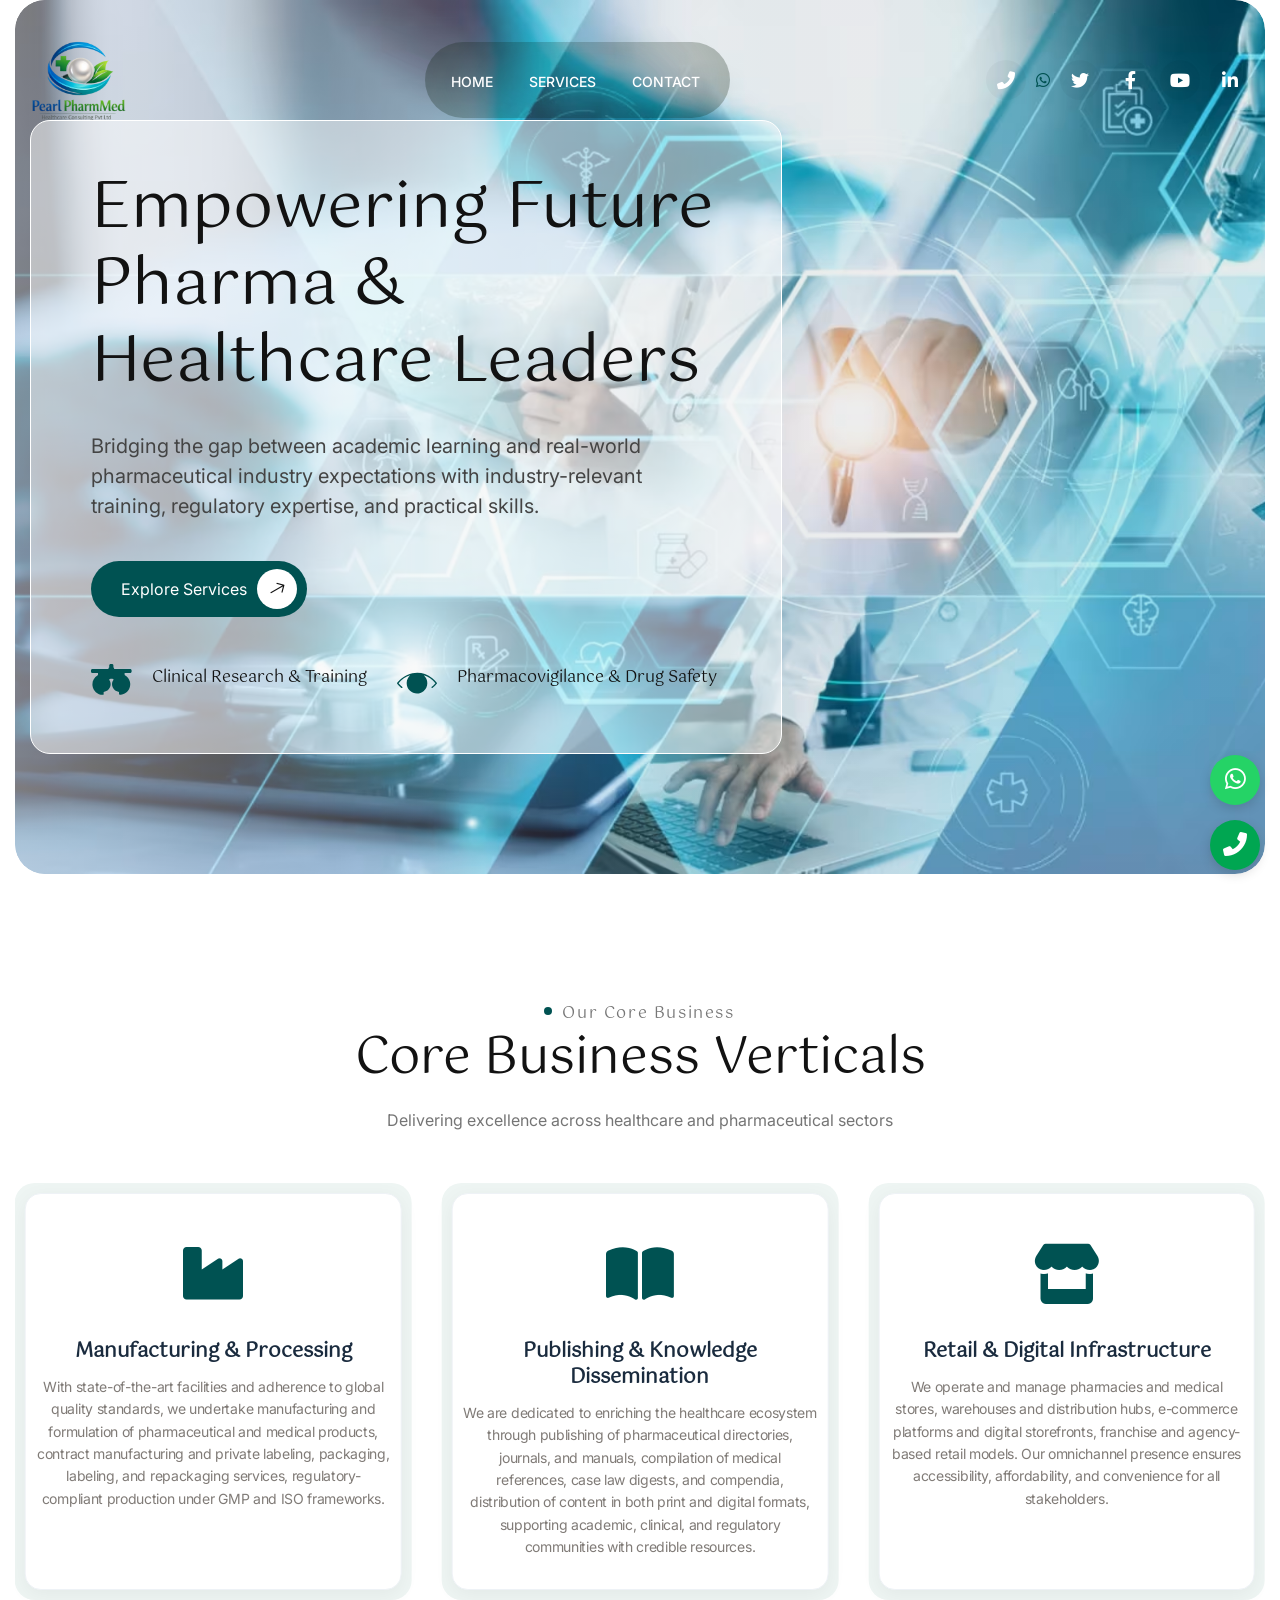
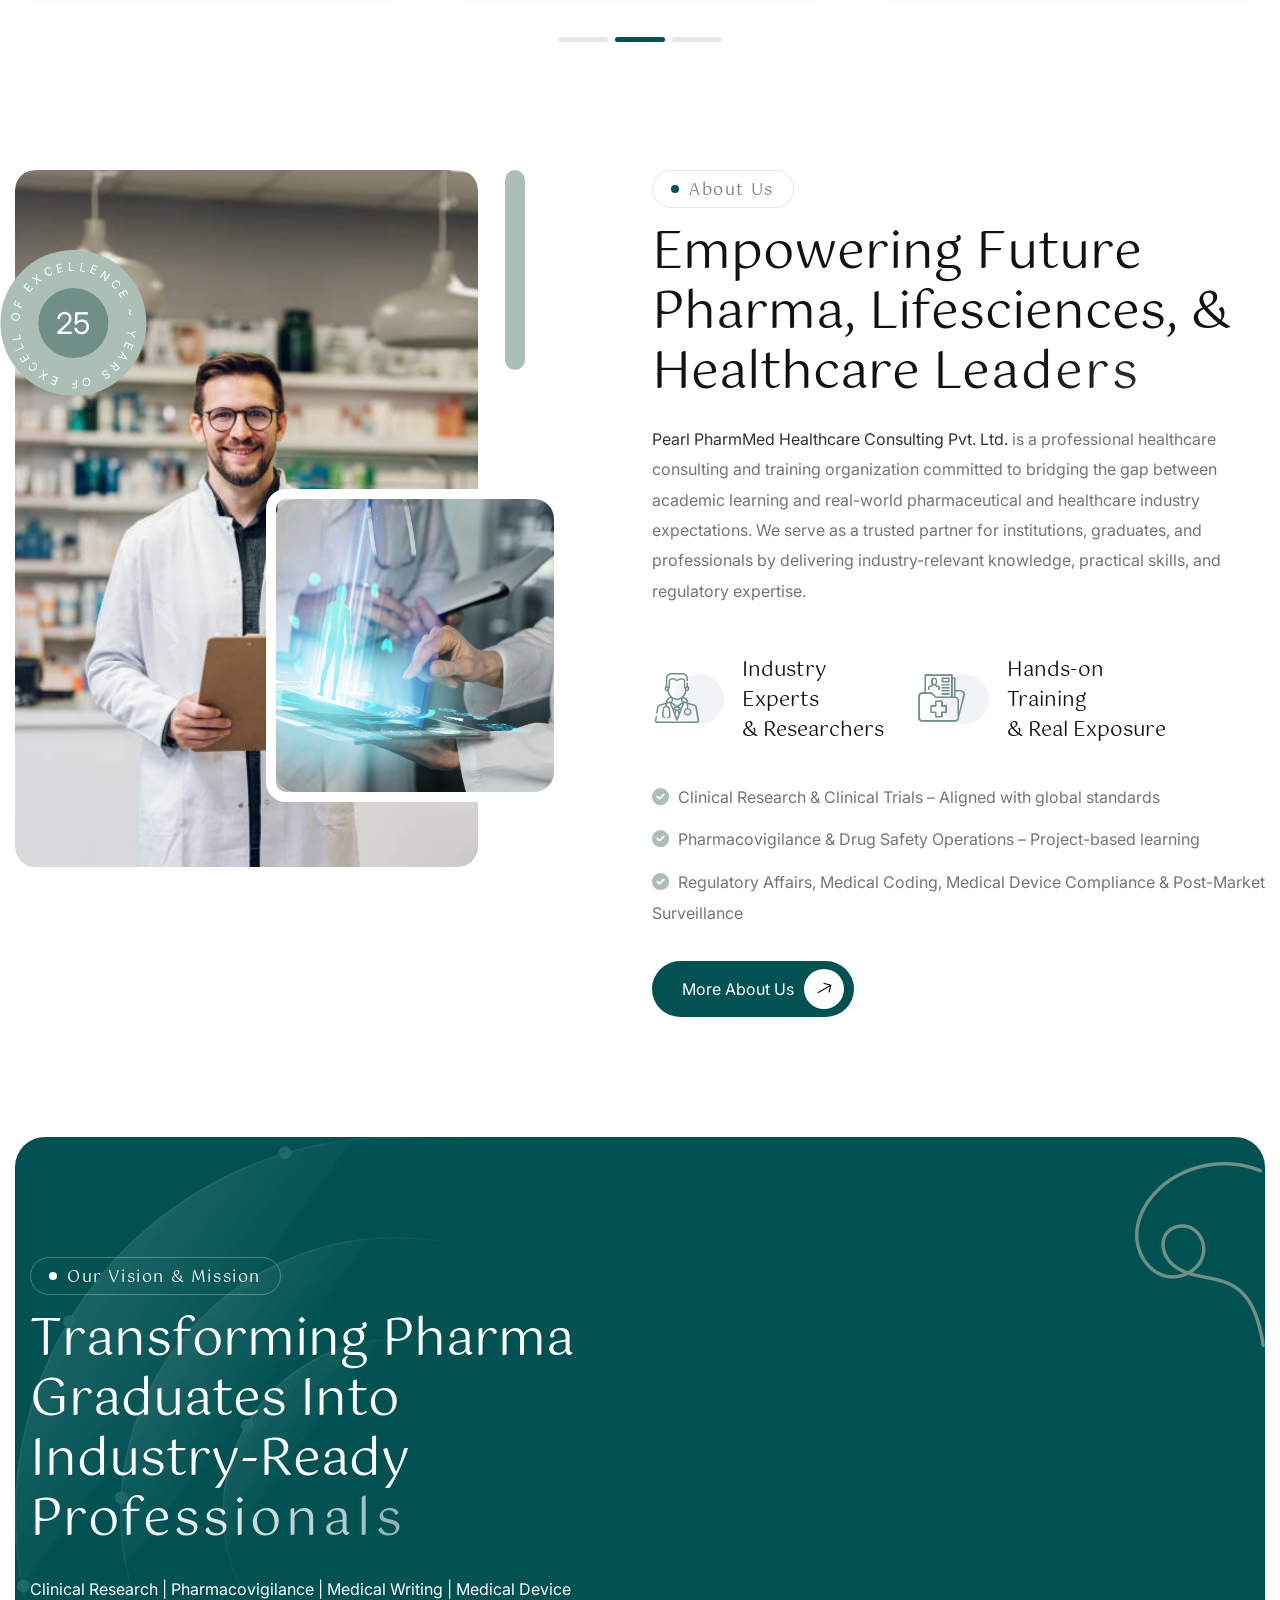
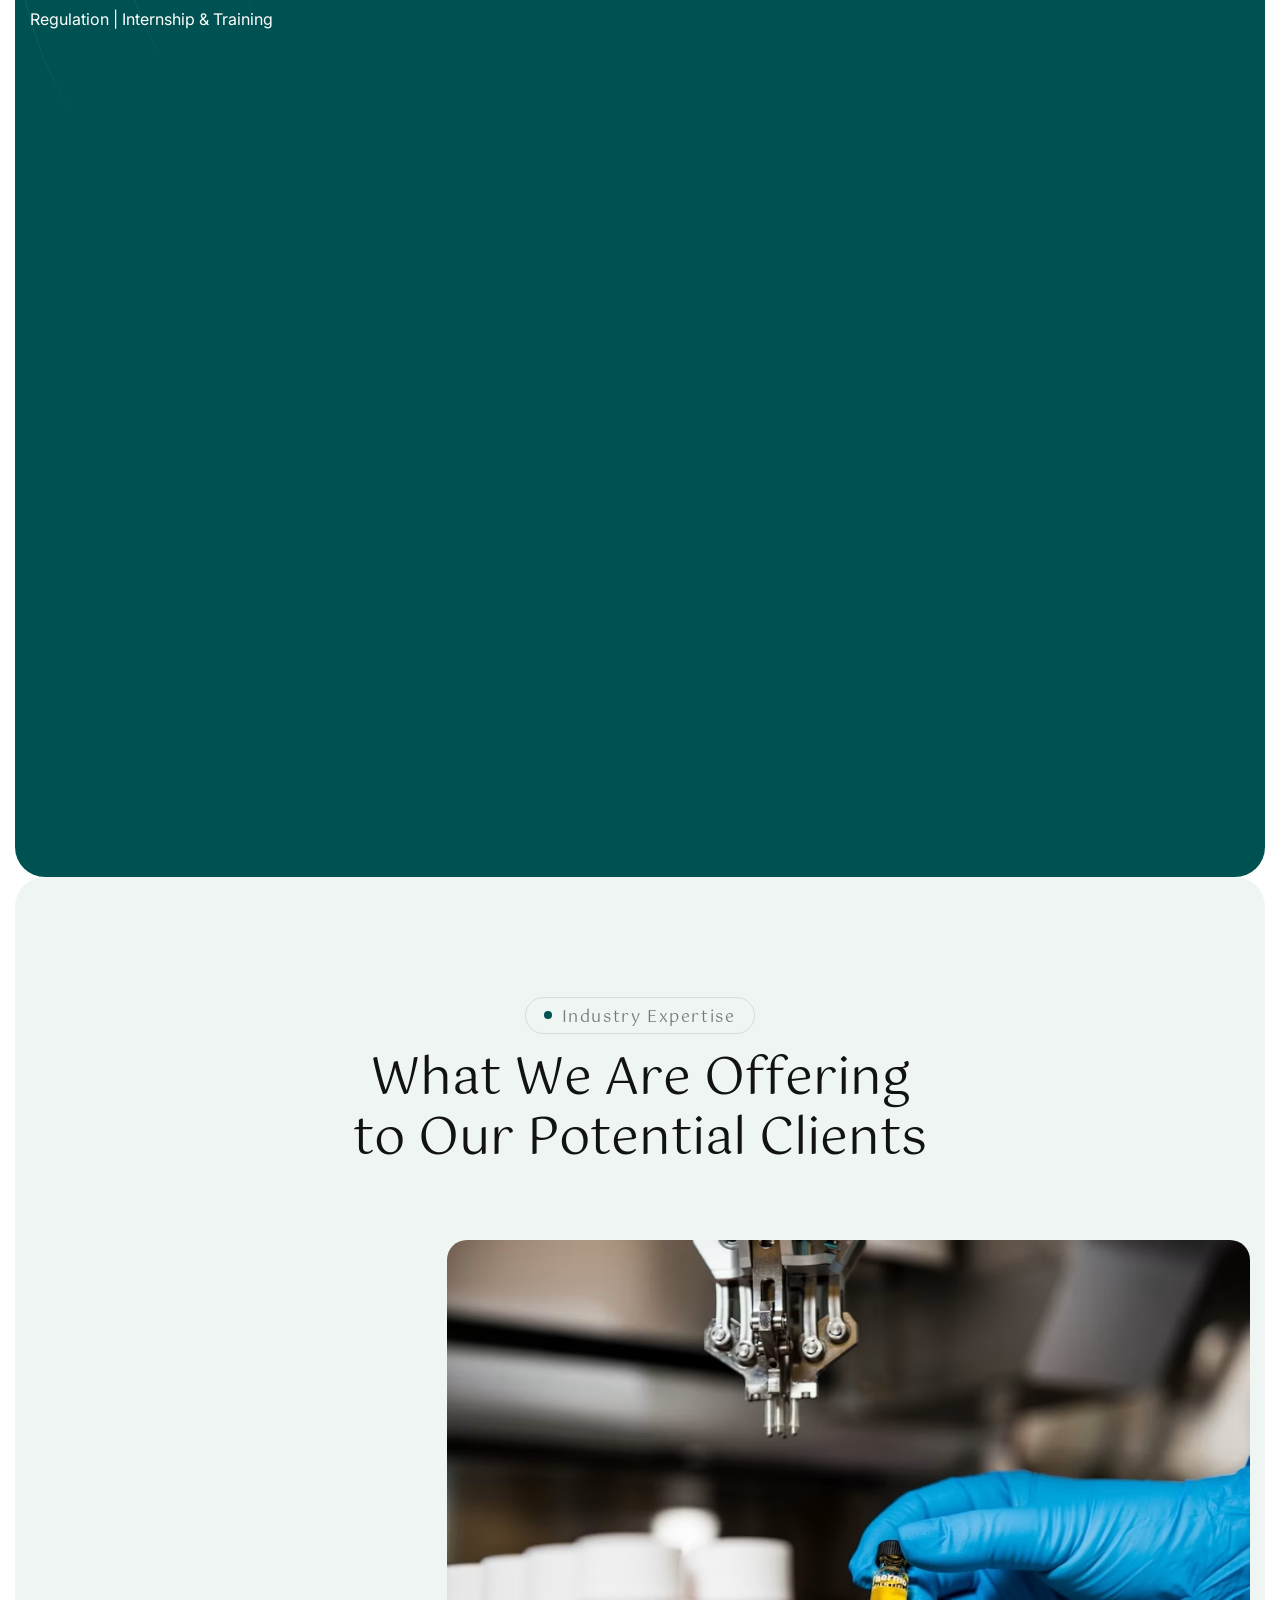
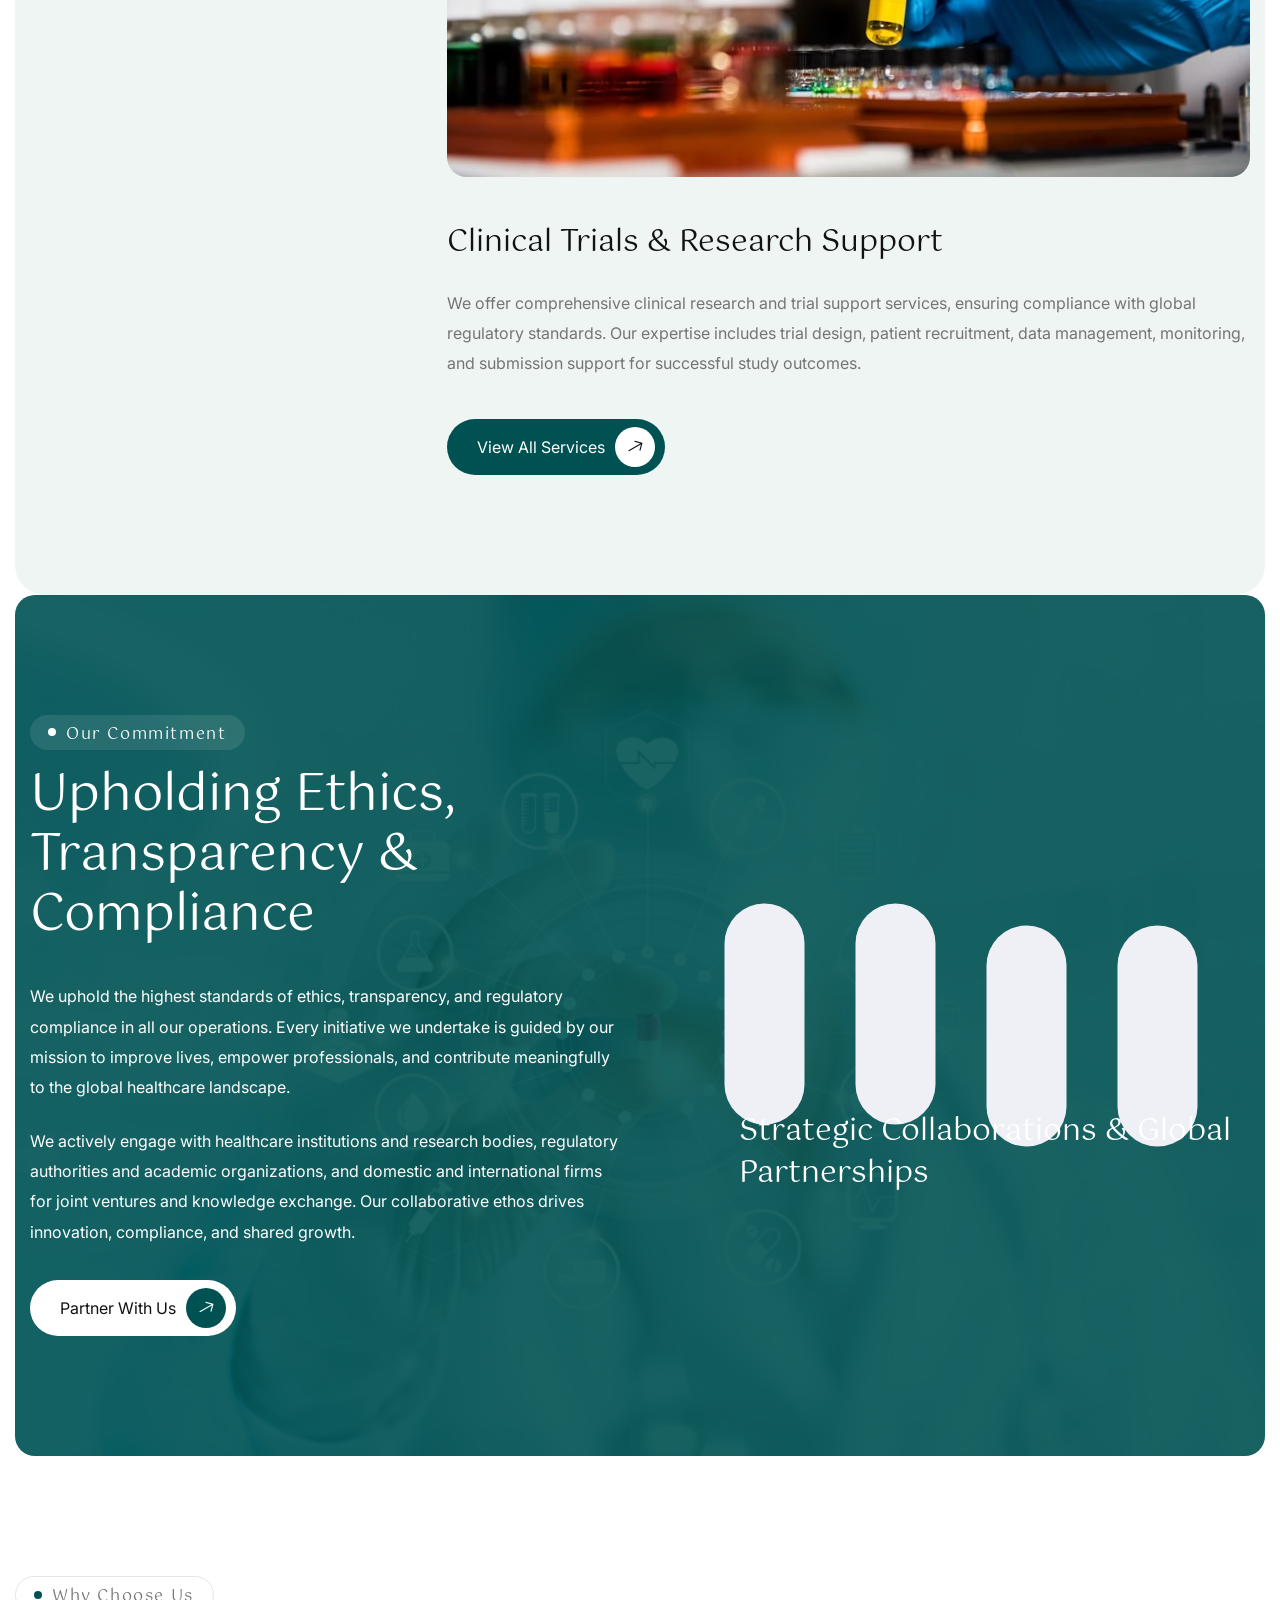
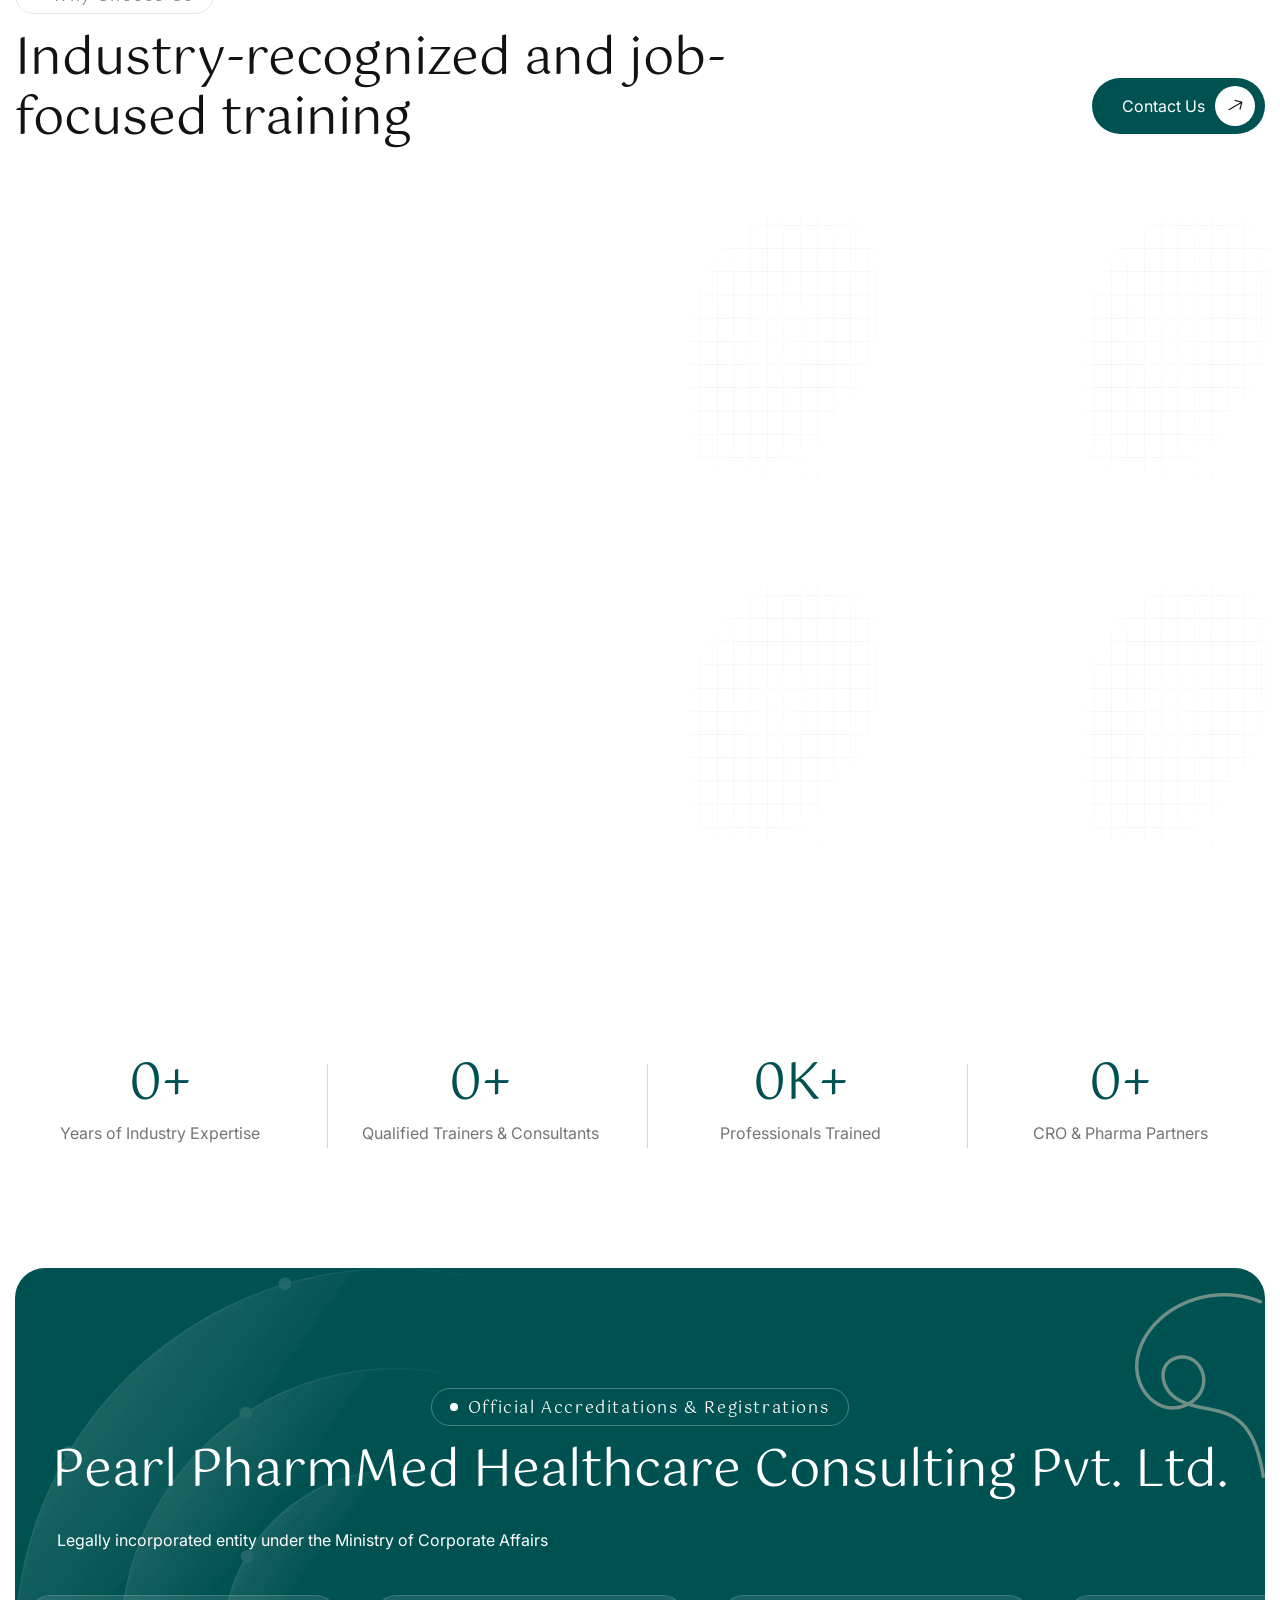
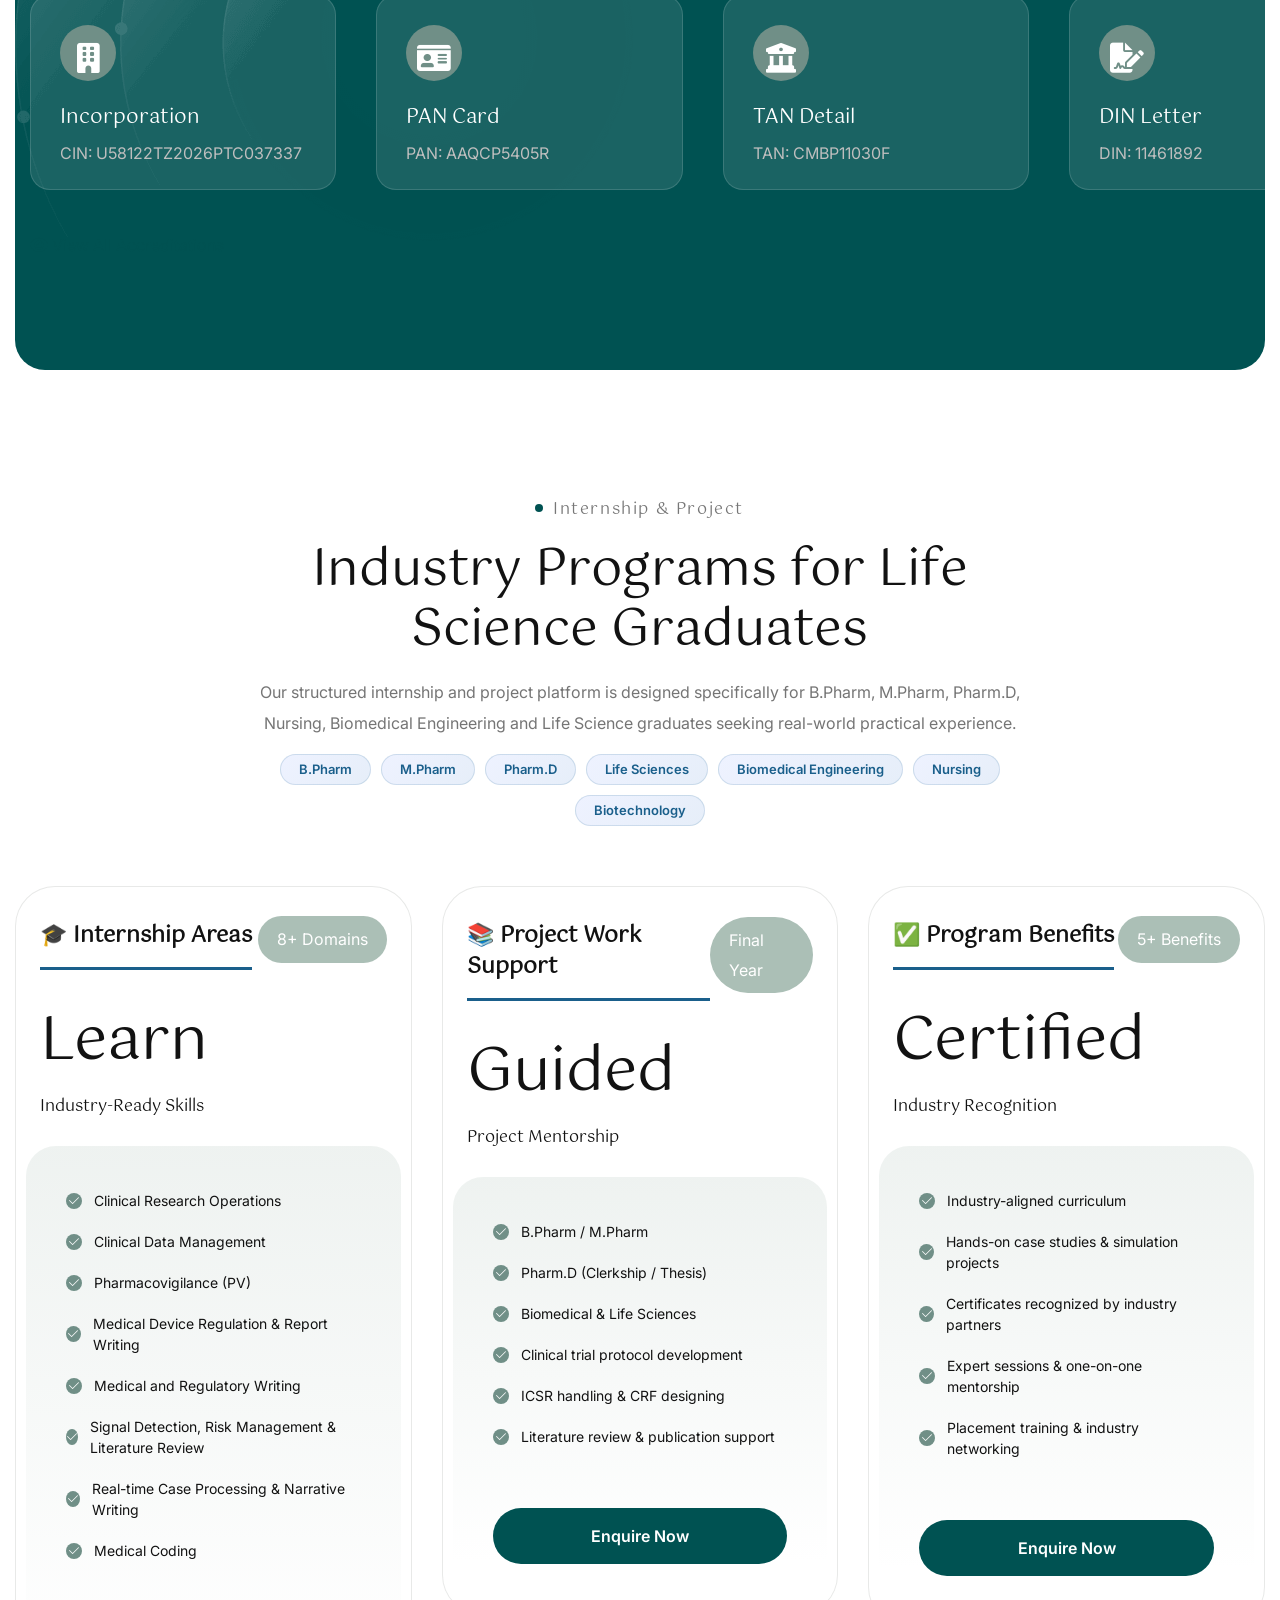
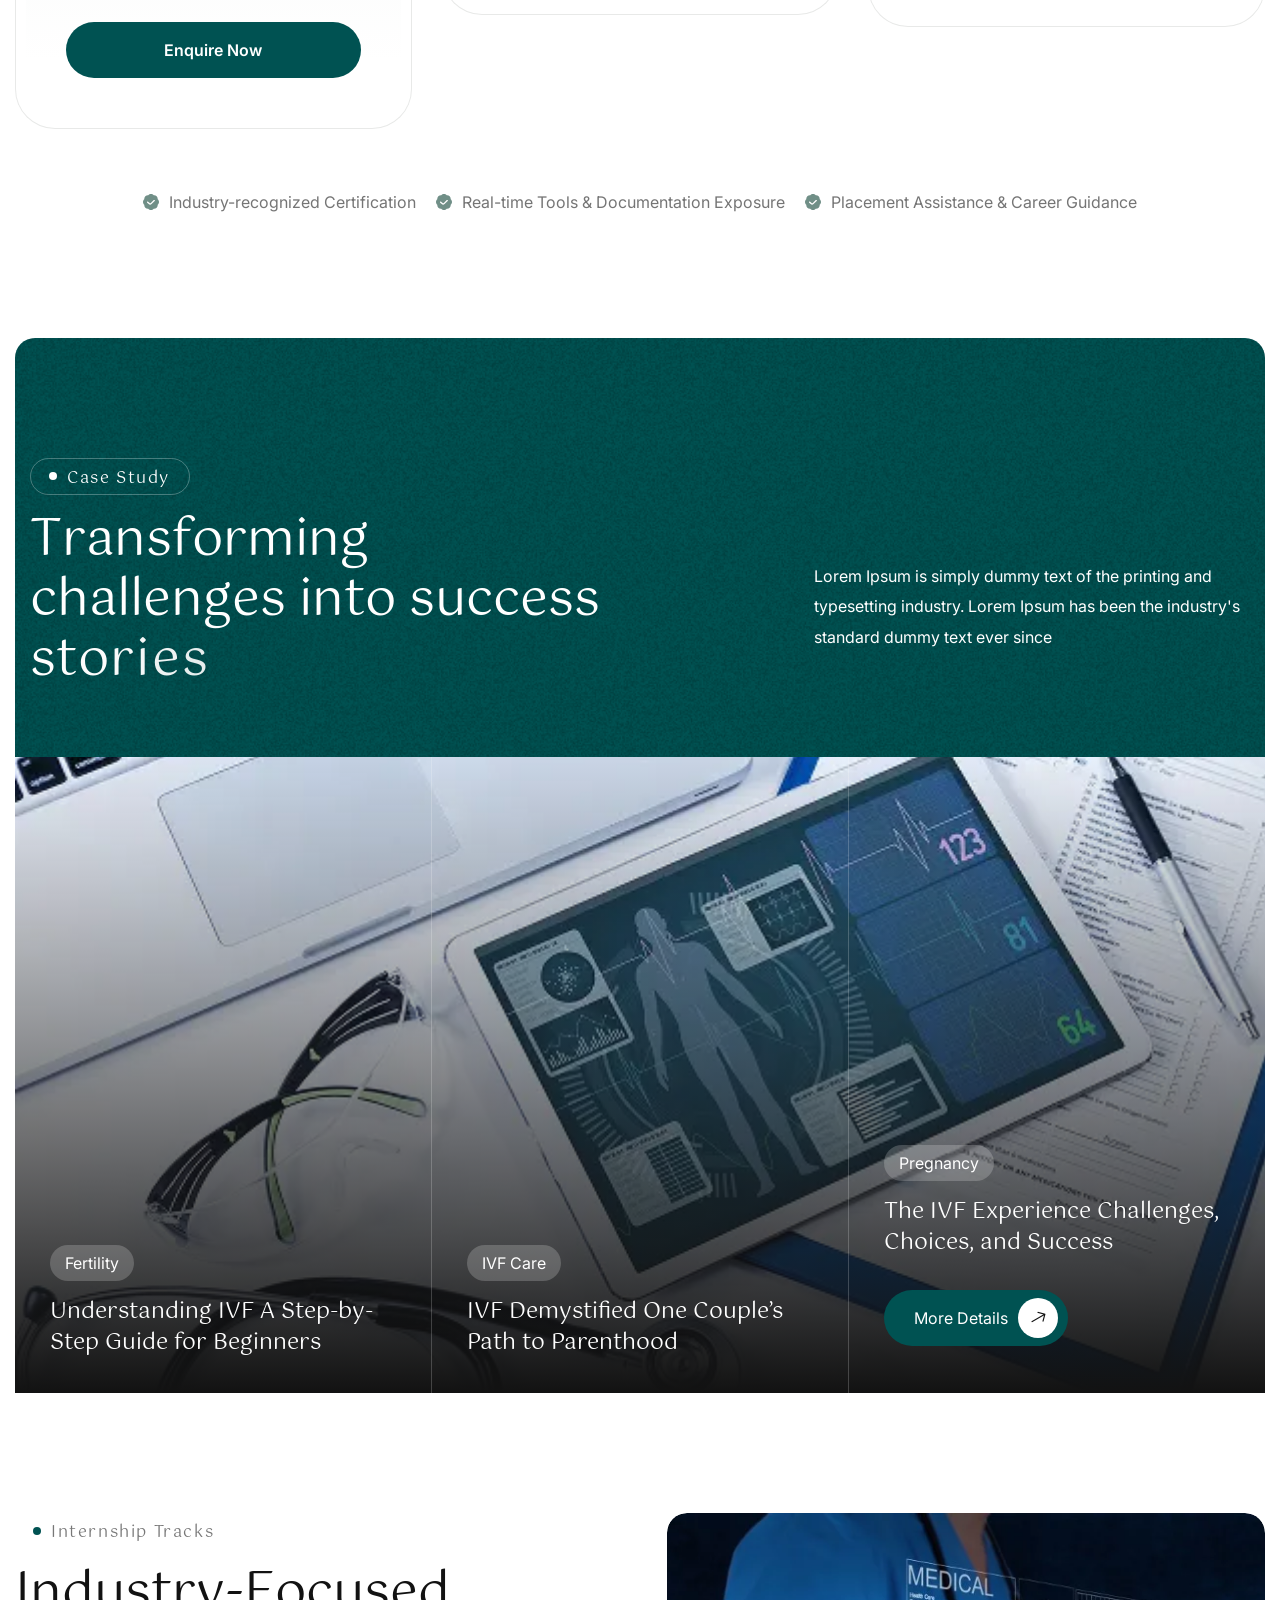
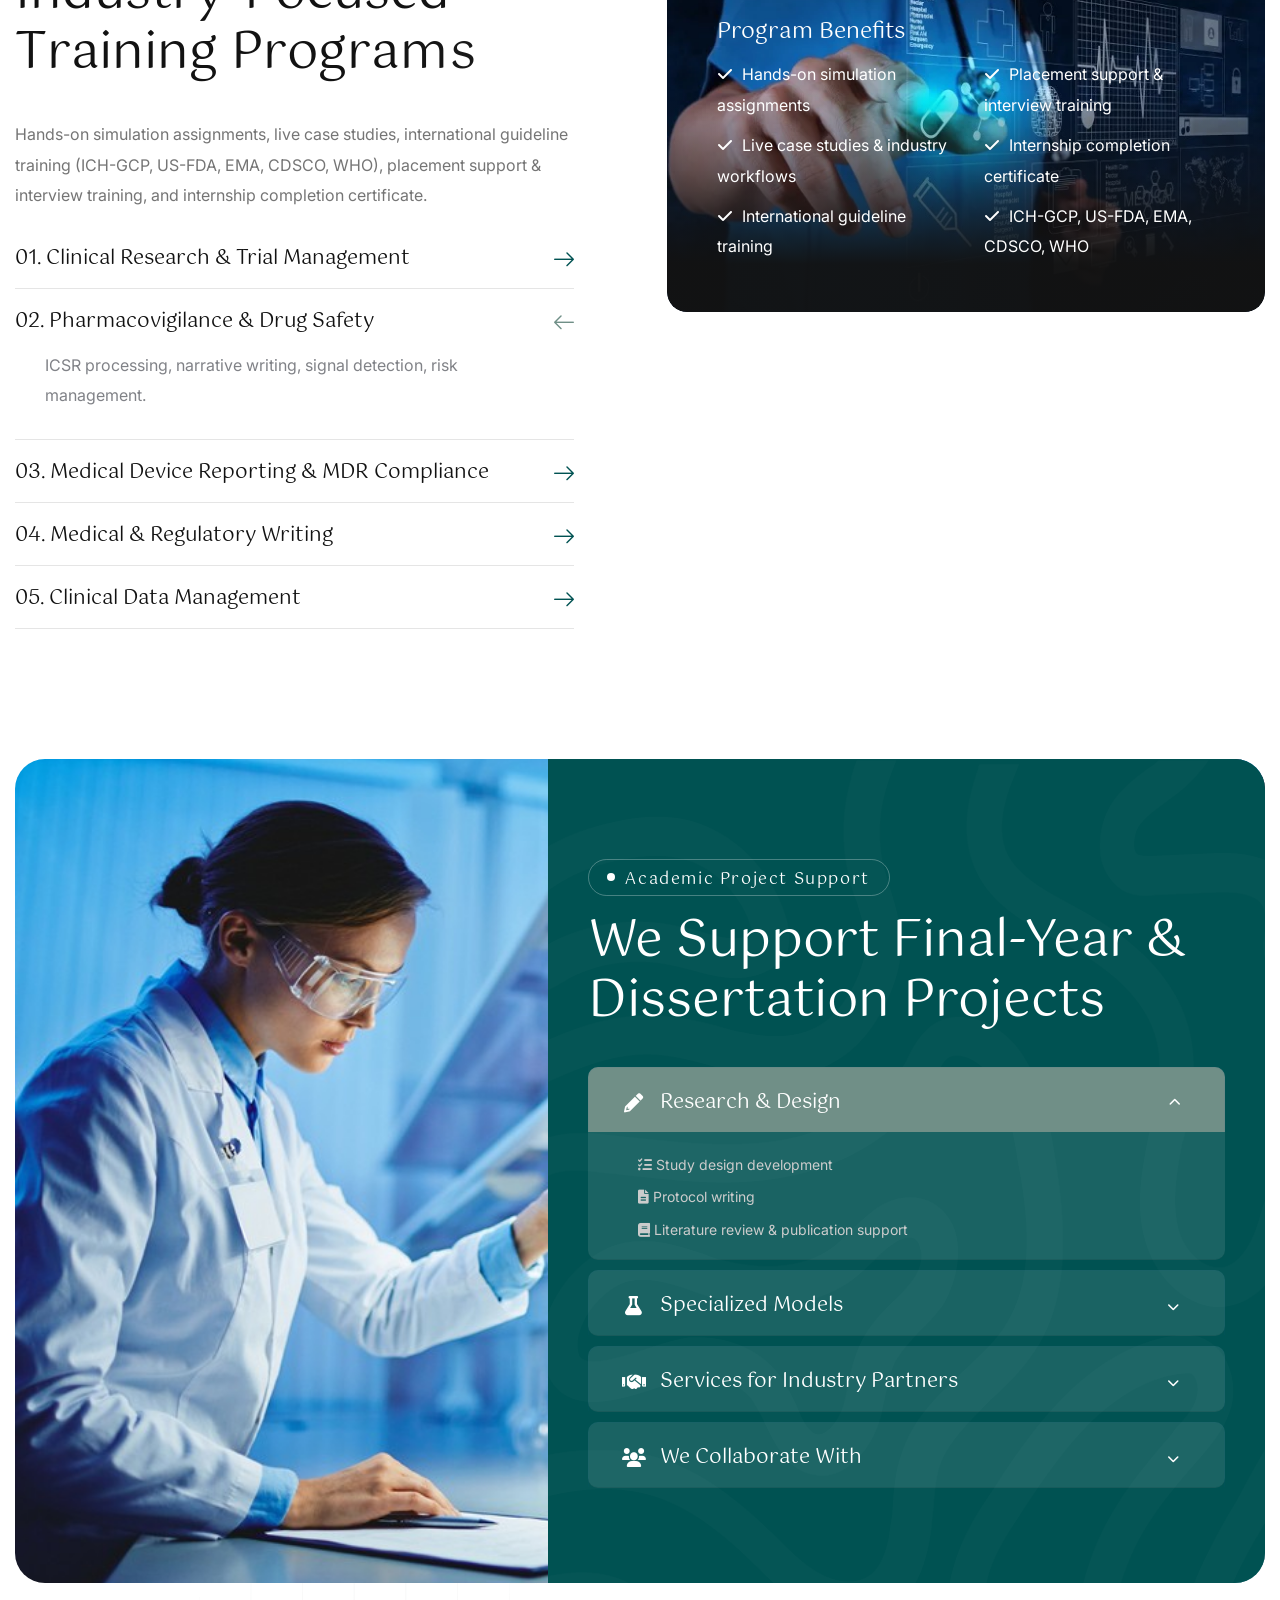
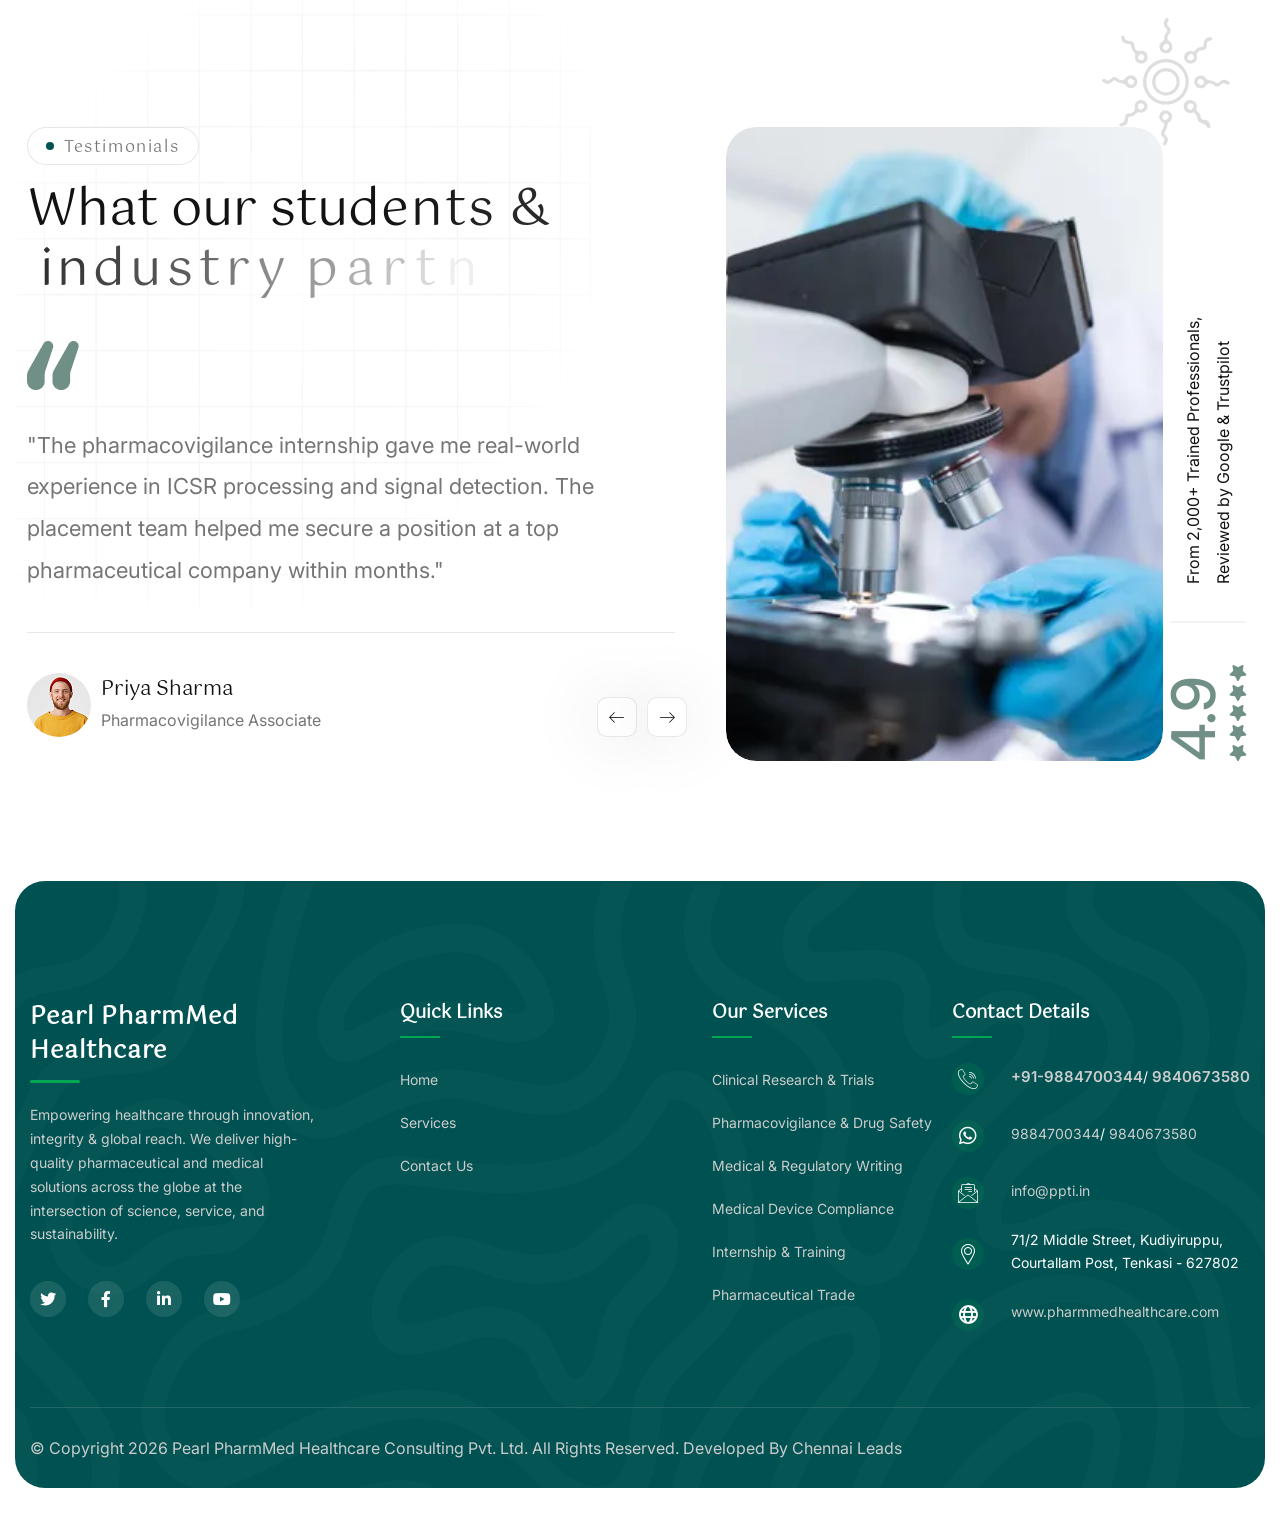
==== commit ba59bd93: "Update index.html" ====
--- a/index.html
+++ b/index.html
@@ -330,6 +330,31 @@
             transition: all 0.3s ease;
         }
         /* Hover effect on contact items */
+        /* ===== NOTE OUTSIDE ACCORDION ===== */
+        
+        .faq-note {
+            margin-top: 1.5rem;
+            padding: 0.85rem 1.25rem;
+            background: #f0f6ff;
+            border-radius: 10px;
+            border-left: 4px solid #1b5e9e;
+            color: #1f3348;
+            font-size: 0.95rem;
+            display: flex;
+            align-items: flex-start;
+            gap: 0.75rem;
+        }
+        
+        .faq-note i {
+            color: #1b5e9e;
+            font-size: 1.2rem;
+            margin-top: 0.1rem;
+            flex-shrink: 0;
+        }
+        
+        .faq-note strong {
+            color: #0b2a44;
+        }
         
         .contact-widget .info:hover i {
             background: #00a651;
@@ -501,14 +526,6 @@
             line-height: 1.6;
         }
         
-        .faq-list li:before {
-            content: "•";
-            position: absolute;
-            left: 0;
-            color: #00a651;
-            font-size: 16px;
-        }
-        
         .faq-list.two-columns {
             display: grid;
             grid-template-columns: repeat(2, 1fr);
@@ -517,6 +534,37 @@
         
         .faq-list.two-columns li {
             margin-bottom: 0;
+        }
+        
+        .acc-btn {
+            display: flex;
+            align-items: center;
+            gap: 0.75rem;
+            font-size: 1.1rem;
+            font-weight: 600;
+            color: #0b2a44;
+            padding: 1rem 1.5rem;
+            cursor: pointer;
+            transition: all 0.3s ease;
+            border-radius: 12px;
+            border: 1px solid rgba(27, 94, 158, 0.06);
+        }
+        
+        .acc-btn i:first-child {
+            font-size: 1.2rem;
+            width: 1.8rem;
+            text-align: center;
+            flex-shrink: 0;
+        }
+        
+        .acc-btn .icon {
+            margin-left: auto;
+            transition: transform 0.3s ease;
+            color: #1b5e9e;
+        }
+        
+        .acc-btn.active .icon {
+            transform: rotate(180deg);
         }
         
         .note {
@@ -1113,229 +1161,38 @@
         <!-- start banner-section-two -->
         <section class="banner-section-two">
             <div class="outer-box fix">
-                <!-- Swiper Slider Container -->
-                <div class="swiper banner-slider">
-                    <div class="swiper-wrapper">
-                        <!-- Slide 1 -->
-                        <div class="swiper-slide">
-                            <div class="bg bg-image"><img src="images/banner/banner2-1.jpg" alt="Clinical Research Training"></div>
-                            <div class="banner-content">
-                                <div class="inner-content">
-                                    <div class="h1 banner-title wow fadeInUp" data-wow-delay="200ms">Empowering Future Pharma & Healthcare Leaders</div>
-                                    <div class="text wow fadeInUp" data-wow-delay="400ms">Bridging the gap between academic learning and real-world pharmaceutical industry expectations with industry-relevant training, regulatory expertise, and practical skills.</div>
-                                    <a href="page-contact.html" class="theme-btn btn-style-one wow fadeInUp" data-wow-delay="600ms">
-                                        <span class="btn-arrow-left"><i class="fas flaticon-common-right-arrow"></i></span>
-                                        <span class="btn-title">Explore Programs</span>
-                                        <span class="btn-arrow-right"><i class="fas flaticon-common-right-arrow"></i></span>
-                                    </a>
-                                    <div class="feature-box wow fadeInUp" data-wow-delay="800ms">
-                                        <div class="feature">
-                                            <span class="icon">
+                <div class="bg bg-image"><img src="images/resource/banner2-1.jpg" alt=""></div>
+                <div class="banner-content">
+                    <div class="inner-content">
+                        <div class="h1 banner-title wow fadeInUp" data-wow-delay="200ms">Empowering Future Pharma & Healthcare Leaders</div>
+                        <div class="text wow fadeInUp" data-wow-delay="400ms">Bridging the gap between academic learning and real-world pharmaceutical industry expectations with industry-relevant training, regulatory expertise, and practical skills.</div>
+                        <a href="page-services.html" class="theme-btn btn-style-one wow fadeInUp" data-wow-delay="600ms">
+                            <span class="btn-arrow-left"><i class="fas flaticon-common-right-arrow"></i></span>
+                            <span class="btn-title">Explore Services</span>
+                            <span class="btn-arrow-right"><i class="fas flaticon-common-right-arrow"></i></span>
+                        </a>
+                        <div class="feature-box wow fadeInUp" data-wow-delay="800ms">
+                            <div class="feature">
+                                <span class="icon">
                                         <svg xmlns="http://www.w3.org/2000/svg" width="41" height="31" viewBox="0 0 41 31" fill="none">
                                             <path d="M0 5.95911C0.328125 5.15521 0.91875 4.8845 1.78008 4.89271C6.84141 4.91732 11.9027 4.90911 16.9641 4.90911C17.1281 4.90911 17.3004 4.90911 17.4973 4.90911C17.5465 4.31029 17.3414 3.62122 18.2109 3.48177C18.2109 2.82552 18.2027 2.19388 18.2109 1.56224C18.2191 0.536849 18.7606 0.011849 19.7859 0.00364583C20.1797 0.00364583 20.5816 -0.00455729 20.9754 0.00364583C21.8039 0.0200521 22.3617 0.553255 22.4027 1.38997C22.4191 1.7345 22.4109 2.07904 22.4109 2.42357C22.4109 2.7681 22.4109 3.11263 22.4109 3.48177C23.2641 3.61302 23.0836 4.28568 23.1164 4.90911C23.3051 4.90911 23.4691 4.90911 23.6414 4.90911C28.7274 4.90911 33.8215 4.90911 38.9074 4.90911C40.1215 4.90911 40.6219 5.4013 40.6219 6.60716C40.6219 6.93529 40.6219 7.27161 40.6219 7.59974C40.6137 8.51028 40.0559 9.09271 39.1453 9.10091C37.8656 9.11732 36.5777 9.10091 35.2981 9.10091C34.7566 9.10091 34.2234 9.10091 33.6328 9.10091C33.6328 9.71614 33.6164 10.2904 33.6492 10.8728C33.6574 10.9876 33.8215 11.1107 33.9445 11.1845C36.5039 12.7021 38.1774 14.8923 38.9156 17.7716C40.466 23.8501 36.2168 30.0107 29.9988 30.7243C29.6215 30.7654 29.2359 30.79 28.8504 30.7982C28.2926 30.8064 28.0301 30.5439 28.0301 29.9779C28.0219 29.3216 28.0301 28.6654 28.0301 28.0009C25.0688 27.5825 22.8785 26.106 21.6891 23.3743C20.4914 20.6427 20.918 18.0341 22.6652 15.5322C22.2223 15.2615 21.7957 14.7939 21.3281 14.7365C19.4332 14.515 19.0641 14.6626 18.0387 15.5814C19.7449 18.0013 20.1715 20.6181 18.982 23.3579C17.7926 26.0896 15.6106 27.5661 12.641 27.9927C12.641 28.6243 12.641 29.256 12.641 29.8876C12.641 30.5767 12.4031 30.8064 11.7059 30.7982C6.5461 30.7243 2.05078 26.7376 1.50117 21.6681C1.00898 17.0908 2.80547 13.5962 6.71016 11.1763C6.91524 11.0451 6.99727 10.922 6.98906 10.6759C6.97266 10.1673 6.98086 9.65052 6.98086 9.09271C6.78399 9.09271 6.62813 9.09271 6.47227 9.09271C4.89727 9.09271 3.32227 9.0681 1.75547 9.10091C0.910547 9.12552 0.311719 8.83021 0 8.0181C0 7.33724 0 6.64817 0 5.95911Z" fill="#005252"></path>
                                         </svg>
                                     </span>
-                                            <div class="h6 title">Clinical Research & Training</div>
-                                        </div>
-                                        <div class="feature">
-                                            <span class="icon">
+                                <div class="h6 title">Clinical Research & Training</div>
+                            </div>
+                            <div class="feature">
+                                <span class="icon">
                                         <svg xmlns="http://www.w3.org/2000/svg" width="40" height="28" viewBox="0 0 40 28" fill="none">
                                             <path d="M39.973 17.4482C38.7425 19.1134 37.2741 20.5408 35.6827 21.8369C35.2972 22.1486 34.8788 22.1322 34.6163 21.8041C34.362 21.4841 34.4195 21.0904 34.805 20.7787C36.1011 19.7123 37.3152 18.5556 38.4226 17.2103C35.248 13.5271 31.4171 10.8447 26.7577 9.34352C29.0874 11.5173 30.3671 14.1588 30.3179 17.3662C30.2687 20.5736 28.9726 23.215 26.5034 25.2412C22.4019 28.588 16.5202 28.3009 12.755 24.5767C10.614 22.4603 9.58039 19.8599 9.68703 16.8412C9.79367 13.8388 11.0569 11.3779 13.2472 9.34352C8.58781 10.8283 4.75695 13.5189 1.57413 17.2103C2.57492 18.4408 3.66593 19.5072 4.84718 20.4916C5.00304 20.6228 5.17531 20.7541 5.32296 20.9017C5.58546 21.1642 5.60187 21.5498 5.37218 21.8205C5.1507 22.0912 4.75695 22.1568 4.46163 21.9435C4.14992 21.7138 3.82999 21.4759 3.55929 21.197C2.48468 20.106 1.41007 19.015 0.368274 17.8912C-0.14032 17.3416 -0.107507 17.1283 0.376477 16.5377C3.0589 13.2236 6.30734 10.6068 10.2448 8.97438C19.2191 5.24195 27.5945 6.49703 35.3218 12.3048C37.0937 13.6338 38.6359 15.217 39.9812 16.9806C39.973 17.1365 39.973 17.2923 39.973 17.4482Z" fill="#005252"></path>
                                         </svg>
                                     </span>
-                                            <div class="h6 title">Pharmacovigilance & Drug Safety</div>
-                                        </div>
-                                    </div>
-                                </div>
-                            </div>
-                        </div>
-
-                        <!-- Slide 2 -->
-                        <div class="swiper-slide">
-                            <div class="bg bg-image"><img src="images/banner/banner2-2.jpg" alt="Internship & Training"></div>
-                            <div class="banner-content">
-                                <div class="inner-content">
-                                    <div class="h1 banner-title wow fadeInUp" data-wow-delay="200ms">Industry-Recognized Internship Programs</div>
-                                    <div class="text wow fadeInUp" data-wow-delay="400ms">Hands-on training in Clinical Research, Pharmacovigilance, Medical Writing, and Regulatory Affairs with real-time case studies and placement assistance.</div>
-                                    <a href="page-contact.html" class="theme-btn btn-style-one wow fadeInUp" data-wow-delay="600ms">
-                                        <span class="btn-arrow-left"><i class="fas flaticon-common-right-arrow"></i></span>
-                                        <span class="btn-title">Apply Now</span>
-                                        <span class="btn-arrow-right"><i class="fas flaticon-common-right-arrow"></i></span>
-                                    </a>
-                                    <div class="feature-box wow fadeInUp" data-wow-delay="800ms">
-                                        <div class="feature">
-                                            <span class="icon">
-                                        <svg xmlns="http://www.w3.org/2000/svg" width="41" height="31" viewBox="0 0 41 31" fill="none">
-                                            <path d="M0 5.95911C0.328125 5.15521 0.91875 4.8845 1.78008 4.89271C6.84141 4.91732 11.9027 4.90911 16.9641 4.90911C17.1281 4.90911 17.3004 4.90911 17.4973 4.90911C17.5465 4.31029 17.3414 3.62122 18.2109 3.48177C18.2109 2.82552 18.2027 2.19388 18.2109 1.56224C18.2191 0.536849 18.7606 0.011849 19.7859 0.00364583C20.1797 0.00364583 20.5816 -0.00455729 20.9754 0.00364583C21.8039 0.0200521 22.3617 0.553255 22.4027 1.38997C22.4191 1.7345 22.4109 2.07904 22.4109 2.42357C22.4109 2.7681 22.4109 3.11263 22.4109 3.48177C23.2641 3.61302 23.0836 4.28568 23.1164 4.90911C23.3051 4.90911 23.4691 4.90911 23.6414 4.90911C28.7274 4.90911 33.8215 4.90911 38.9074 4.90911C40.1215 4.90911 40.6219 5.4013 40.6219 6.60716C40.6219 6.93529 40.6219 7.27161 40.6219 7.59974C40.6137 8.51028 40.0559 9.09271 39.1453 9.10091C37.8656 9.11732 36.5777 9.10091 35.2981 9.10091C34.7566 9.10091 34.2234 9.10091 33.6328 9.10091C33.6328 9.71614 33.6164 10.2904 33.6492 10.8728C33.6574 10.9876 33.8215 11.1107 33.9445 11.1845C36.5039 12.7021 38.1774 14.8923 38.9156 17.7716C40.466 23.8501 36.2168 30.0107 29.9988 30.7243C29.6215 30.7654 29.2359 30.79 28.8504 30.7982C28.2926 30.8064 28.0301 30.5439 28.0301 29.9779C28.0219 29.3216 28.0301 28.6654 28.0301 28.0009C25.0688 27.5825 22.8785 26.106 21.6891 23.3743C20.4914 20.6427 20.918 18.0341 22.6652 15.5322C22.2223 15.2615 21.7957 14.7939 21.3281 14.7365C19.4332 14.515 19.0641 14.6626 18.0387 15.5814C19.7449 18.0013 20.1715 20.6181 18.982 23.3579C17.7926 26.0896 15.6106 27.5661 12.641 27.9927C12.641 28.6243 12.641 29.256 12.641 29.8876C12.641 30.5767 12.4031 30.8064 11.7059 30.7982C6.5461 30.7243 2.05078 26.7376 1.50117 21.6681C1.00898 17.0908 2.80547 13.5962 6.71016 11.1763C6.91524 11.0451 6.99727 10.922 6.98906 10.6759C6.97266 10.1673 6.98086 9.65052 6.98086 9.09271C6.78399 9.09271 6.62813 9.09271 6.47227 9.09271C4.89727 9.09271 3.32227 9.0681 1.75547 9.10091C0.910547 9.12552 0.311719 8.83021 0 8.0181C0 7.33724 0 6.64817 0 5.95911Z" fill="#005252"></path>
-                                        </svg>
-                                    </span>
-                                            <div class="h6 title">Hands-on Training</div>
-                                        </div>
-                                        <div class="feature">
-                                            <span class="icon">
-                                        <svg xmlns="http://www.w3.org/2000/svg" width="40" height="28" viewBox="0 0 40 28" fill="none">
-                                            <path d="M39.973 17.4482C38.7425 19.1134 37.2741 20.5408 35.6827 21.8369C35.2972 22.1486 34.8788 22.1322 34.6163 21.8041C34.362 21.4841 34.4195 21.0904 34.805 20.7787C36.1011 19.7123 37.3152 18.5556 38.4226 17.2103C35.248 13.5271 31.4171 10.8447 26.7577 9.34352C29.0874 11.5173 30.3671 14.1588 30.3179 17.3662C30.2687 20.5736 28.9726 23.215 26.5034 25.2412C22.4019 28.588 16.5202 28.3009 12.755 24.5767C10.614 22.4603 9.58039 19.8599 9.68703 16.8412C9.79367 13.8388 11.0569 11.3779 13.2472 9.34352C8.58781 10.8283 4.75695 13.5189 1.57413 17.2103C2.57492 18.4408 3.66593 19.5072 4.84718 20.4916C5.00304 20.6228 5.17531 20.7541 5.32296 20.9017C5.58546 21.1642 5.60187 21.5498 5.37218 21.8205C5.1507 22.0912 4.75695 22.1568 4.46163 21.9435C4.14992 21.7138 3.82999 21.4759 3.55929 21.197C2.48468 20.106 1.41007 19.015 0.368274 17.8912C-0.14032 17.3416 -0.107507 17.1283 0.376477 16.5377C3.0589 13.2236 6.30734 10.6068 10.2448 8.97438C19.2191 5.24195 27.5945 6.49703 35.3218 12.3048C37.0937 13.6338 38.6359 15.217 39.9812 16.9806C39.973 17.1365 39.973 17.2923 39.973 17.4482Z" fill="#005252"></path>
-                                        </svg>
-                                    </span>
-                                            <div class="h6 title">Placement Assistance</div>
-                                        </div>
-                                    </div>
-                                </div>
-                            </div>
-                        </div>
-
-                        <!-- Slide 3 -->
-                        <div class="swiper-slide">
-                            <div class="bg bg-image"><img src="images/banner/banner2-3.jpg" alt="Regulatory Consulting"></div>
-                            <div class="banner-content">
-                                <div class="inner-content">
-                                    <div class="h1 banner-title wow fadeInUp" data-wow-delay="200ms">Regulatory & Medical Writing Excellence</div>
-                                    <div class="text wow fadeInUp" data-wow-delay="400ms">Expert consulting for Medical Device Compliance, MDR, PMS, CER, and Regulatory Documentation aligned with global standards.</div>
-                                    <a href="page-contact.html" class="theme-btn btn-style-one wow fadeInUp" data-wow-delay="600ms">
-                                        <span class="btn-arrow-left"><i class="fas flaticon-common-right-arrow"></i></span>
-                                        <span class="btn-title">Contact Us</span>
-                                        <span class="btn-arrow-right"><i class="fas flaticon-common-right-arrow"></i></span>
-                                    </a>
-                                    <div class="feature-box wow fadeInUp" data-wow-delay="800ms">
-                                        <div class="feature">
-                                            <span class="icon">
-                                        <svg xmlns="http://www.w3.org/2000/svg" width="41" height="31" viewBox="0 0 41 31" fill="none">
-                                            <path d="M0 5.95911C0.328125 5.15521 0.91875 4.8845 1.78008 4.89271C6.84141 4.91732 11.9027 4.90911 16.9641 4.90911C17.1281 4.90911 17.3004 4.90911 17.4973 4.90911C17.5465 4.31029 17.3414 3.62122 18.2109 3.48177C18.2109 2.82552 18.2027 2.19388 18.2109 1.56224C18.2191 0.536849 18.7606 0.011849 19.7859 0.00364583C20.1797 0.00364583 20.5816 -0.00455729 20.9754 0.00364583C21.8039 0.0200521 22.3617 0.553255 22.4027 1.38997C22.4191 1.7345 22.4109 2.07904 22.4109 2.42357C22.4109 2.7681 22.4109 3.11263 22.4109 3.48177C23.2641 3.61302 23.0836 4.28568 23.1164 4.90911C23.3051 4.90911 23.4691 4.90911 23.6414 4.90911C28.7274 4.90911 33.8215 4.90911 38.9074 4.90911C40.1215 4.90911 40.6219 5.4013 40.6219 6.60716C40.6219 6.93529 40.6219 7.27161 40.6219 7.59974C40.6137 8.51028 40.0559 9.09271 39.1453 9.10091C37.8656 9.11732 36.5777 9.10091 35.2981 9.10091C34.7566 9.10091 34.2234 9.10091 33.6328 9.10091C33.6328 9.71614 33.6164 10.2904 33.6492 10.8728C33.6574 10.9876 33.8215 11.1107 33.9445 11.1845C36.5039 12.7021 38.1774 14.8923 38.9156 17.7716C40.466 23.8501 36.2168 30.0107 29.9988 30.7243C29.6215 30.7654 29.2359 30.79 28.8504 30.7982C28.2926 30.8064 28.0301 30.5439 28.0301 29.9779C28.0219 29.3216 28.0301 28.6654 28.0301 28.0009C25.0688 27.5825 22.8785 26.106 21.6891 23.3743C20.4914 20.6427 20.918 18.0341 22.6652 15.5322C22.2223 15.2615 21.7957 14.7939 21.3281 14.7365C19.4332 14.515 19.0641 14.6626 18.0387 15.5814C19.7449 18.0013 20.1715 20.6181 18.982 23.3579C17.7926 26.0896 15.6106 27.5661 12.641 27.9927C12.641 28.6243 12.641 29.256 12.641 29.8876C12.641 30.5767 12.4031 30.8064 11.7059 30.7982C6.5461 30.7243 2.05078 26.7376 1.50117 21.6681C1.00898 17.0908 2.80547 13.5962 6.71016 11.1763C6.91524 11.0451 6.99727 10.922 6.98906 10.6759C6.97266 10.1673 6.98086 9.65052 6.98086 9.09271C6.78399 9.09271 6.62813 9.09271 6.47227 9.09271C4.89727 9.09271 3.32227 9.0681 1.75547 9.10091C0.910547 9.12552 0.311719 8.83021 0 8.0181C0 7.33724 0 6.64817 0 5.95911Z" fill="#005252"></path>
-                                        </svg>
-                                    </span>
-                                            <div class="h6 title">Regulatory Compliance</div>
-                                        </div>
-                                        <div class="feature">
-                                            <span class="icon">
-                                        <svg xmlns="http://www.w3.org/2000/svg" width="40" height="28" viewBox="0 0 40 28" fill="none">
-                                            <path d="M39.973 17.4482C38.7425 19.1134 37.2741 20.5408 35.6827 21.8369C35.2972 22.1486 34.8788 22.1322 34.6163 21.8041C34.362 21.4841 34.4195 21.0904 34.805 20.7787C36.1011 19.7123 37.3152 18.5556 38.4226 17.2103C35.248 13.5271 31.4171 10.8447 26.7577 9.34352C29.0874 11.5173 30.3671 14.1588 30.3179 17.3662C30.2687 20.5736 28.9726 23.215 26.5034 25.2412C22.4019 28.588 16.5202 28.3009 12.755 24.5767C10.614 22.4603 9.58039 19.8599 9.68703 16.8412C9.79367 13.8388 11.0569 11.3779 13.2472 9.34352C8.58781 10.8283 4.75695 13.5189 1.57413 17.2103C2.57492 18.4408 3.66593 19.5072 4.84718 20.4916C5.00304 20.6228 5.17531 20.7541 5.32296 20.9017C5.58546 21.1642 5.60187 21.5498 5.37218 21.8205C5.1507 22.0912 4.75695 22.1568 4.46163 21.9435C4.14992 21.7138 3.82999 21.4759 3.55929 21.197C2.48468 20.106 1.41007 19.015 0.368274 17.8912C-0.14032 17.3416 -0.107507 17.1283 0.376477 16.5377C3.0589 13.2236 6.30734 10.6068 10.2448 8.97438C19.2191 5.24195 27.5945 6.49703 35.3218 12.3048C37.0937 13.6338 38.6359 15.217 39.9812 16.9806C39.973 17.1365 39.973 17.2923 39.973 17.4482Z" fill="#005252"></path>
-                                        </svg>
-                                    </span>
-                                            <div class="h6 title">Medical Writing</div>
-                                        </div>
-                                    </div>
-                                </div>
-                            </div>
-                        </div>
-                    </div>
-
-                    <!-- Slider Navigation Arrows -->
-                    <div class="swiper-button-next"></div>
-                    <div class="swiper-button-prev"></div>
-
-                    <!-- Slider Pagination Dots -->
-                    <div class="swiper-pagination"></div>
+                                <div class="h6 title">Pharmacovigilance & Drug Safety</div>
+                            </div>
+                        </div>
+                    </div>
                 </div>
             </div>
         </section>
-
-        <!-- Swiper CSS and JS (required for slider) -->
-        <link rel="stylesheet" href="https://cdn.jsdelivr.net/npm/swiper@11/swiper-bundle.min.css" />
-        <script src="https://cdn.jsdelivr.net/npm/swiper@11/swiper-bundle.min.js"></script>
-
-        <!-- Initialize Swiper -->
-        <script>
-            document.addEventListener('DOMContentLoaded', function() {
-                const bannerSwiper = new Swiper('.banner-slider', {
-                    loop: true,
-                    autoplay: {
-                        delay: 5000,
-                        disableOnInteraction: false,
-                    },
-                    effect: 'fade',
-                    fadeEffect: {
-                        crossFade: true
-                    },
-                    navigation: {
-                        nextEl: '.swiper-button-next',
-                        prevEl: '.swiper-button-prev',
-                    },
-                    pagination: {
-                        el: '.swiper-pagination',
-                        clickable: true,
-                    },
-                    speed: 1000,
-                });
-            });
-        </script>
-
-        <!-- Additional CSS for Swiper Navigation Styling -->
-        <style>
-            .banner-slider {
-                position: relative;
-                overflow: hidden;
-            }
-            
-            .banner-slider .swiper-slide {
-                position: relative;
-            }
-            
-            .banner-slider .swiper-button-next,
-            .banner-slider .swiper-button-prev {
-                width: 45px;
-                height: 45px;
-                background: rgba(255, 255, 255, 0.2);
-                border-radius: 50%;
-                backdrop-filter: blur(5px);
-                transition: all 0.3s ease;
-            }
-            
-            .banner-slider .swiper-button-next:hover,
-            .banner-slider .swiper-button-prev:hover {
-                background: rgba(26, 95, 139, 0.8);
-            }
-            
-            .banner-slider .swiper-button-next:after,
-            .banner-slider .swiper-button-prev:after {
-                font-size: 18px;
-                color: #ffffff;
-                font-weight: bold;
-            }
-            
-            .banner-slider .swiper-pagination-bullet {
-                width: 10px;
-                height: 10px;
-                background: #ffffff;
-                opacity: 0.5;
-                transition: all 0.3s ease;
-            }
-            
-            .banner-slider .swiper-pagination-bullet-active {
-                width: 25px;
-                border-radius: 5px;
-                background: #1a5f8b;
-                opacity: 1;
-            }
-            
-            .banner-slider .swiper-pagination {
-                bottom: 30px;
-            }
-            /* Ensure banner content is above slider */
-            
-            .banner-section-two .outer-box {
-                position: relative;
-            }
-            
-            .banner-slider .bg {
-                position: absolute;
-                top: 0;
-                left: 0;
-                width: 100%;
-                height: 100%;
-                z-index: 0;
-            }
-            
-            .banner-slider .bg img {
-                width: 100%;
-                height: 100%;
-                object-fit: cover;
-            }
-            
-            .banner-slider .banner-content {
-                position: relative;
-                z-index: 2;
-            }
-        </style>
         <!-- end banner-section-two -->
 
         <!-- start feature-section -->
@@ -1588,19 +1445,7 @@
                                         </div>
                                     </div>
                                 </div>
-                                <div class="bottom-box">
-                                    <div class="inner-box">
-                                        <span>4.9</span>
-                                        <div class="rating">
-                                            <i class="fa-solid fa-star"></i>
-                                            <i class="fa-solid fa-star"></i>
-                                            <i class="fa-solid fa-star"></i>
-                                            <i class="fa-solid fa-star"></i>
-                                            <i class="fa-solid fa-star"></i>
-                                        </div>
-                                        <span>Trusted by 2,000+ Professionals</span>
-                                    </div>
-                                </div>
+
                             </div>
                         </div>
                         <div class="image-column col-xl-5">
@@ -1613,82 +1458,7 @@
             </div>
         </section>
         <!-- start marquee-section -->
-        <section class="marquee-section fix section-padding pt-0">
-            <div class="marquee one">
-                <div class="marquee-group">
-                    <div class="text" data-text="Clinical Trials & Research Support">Clinical Trials & Research Support</div>
-                    <span class="text divider">
-                <svg xmlns="http://www.w3.org/2000/svg" width="40" height="40" viewBox="0 0 40 40" fill="none"><path fill-rule="evenodd" clip-rule="evenodd" d="M19.471 0.371832C19.5364 0.151832 19.7393 0 19.9694 0C20.1995 0 20.4024 0.151832 20.4679 0.371832C20.4679 0.371832 21.3801 3.42833 22.3579 6.70666C23.916 11.9296 28.0036 16.0153 33.229 17.5726C36.5089 18.5499 39.5668 19.4618 39.5668 19.4618C39.7869 19.5272 39.9388 19.73 39.9388 19.96C39.9388 20.19 39.7869 20.3927 39.5668 20.4582C39.5668 20.4582 36.5089 21.37 33.229 22.3474C28.0036 23.9047 23.916 27.9903 22.3579 33.2133C21.3801 36.4916 20.4679 39.5481 20.4679 39.5481C20.4024 39.7681 20.1995 39.9199 19.9694 39.9199C19.7393 39.9199 19.5364 39.7681 19.471 39.5481C19.471 39.5481 18.5587 36.4916 17.5809 33.2133C16.0228 27.9903 11.9352 23.9047 6.70982 22.3474C3.42995 21.37 0.372008 20.4582 0.372008 20.4582C0.15189 20.3927 0 20.19 0 19.96C0 19.73 0.15189 19.5272 0.372008 19.4618C0.372008 19.4618 3.42995 18.5499 6.70982 17.5726C11.9352 16.0153 16.0228 11.9296 17.5809 6.70666C18.5587 3.42833 19.471 0.371832 19.471 0.371832Z" fill="#121212"></path></svg>
-            </span>
-                    <div class="text" data-text="Pharmaceutical Trade & Distribution">Pharmaceutical Trade & Distribution</div>
-                    <span class="text divider">
-                <svg xmlns="http://www.w3.org/2000/svg" width="40" height="40" viewBox="0 0 40 40" fill="none"><path fill-rule="evenodd" clip-rule="evenodd" d="M19.471 0.371832C19.5364 0.151832 19.7393 0 19.9694 0C20.1995 0 20.4024 0.151832 20.4679 0.371832C20.4679 0.371832 21.3801 3.42833 22.3579 6.70666C23.916 11.9296 28.0036 16.0153 33.229 17.5726C36.5089 18.5499 39.5668 19.4618 39.5668 19.4618C39.7869 19.5272 39.9388 19.73 39.9388 19.96C39.9388 20.19 39.7869 20.3927 39.5668 20.4582C39.5668 20.4582 36.5089 21.37 33.229 22.3474C28.0036 23.9047 23.916 27.9903 22.3579 33.2133C21.3801 36.4916 20.4679 39.5481 20.4679 39.5481C20.4024 39.7681 20.1995 39.9199 19.9694 39.9199C19.7393 39.9199 19.5364 39.7681 19.471 39.5481C19.471 39.5481 18.5587 36.4916 17.5809 33.2133C16.0228 27.9903 11.9352 23.9047 6.70982 22.3474C3.42995 21.37 0.372008 20.4582 0.372008 20.4582C0.15189 20.3927 0 20.19 0 19.96C0 19.73 0.15189 19.5272 0.372008 19.4618C0.372008 19.4618 3.42995 18.5499 6.70982 17.5726C11.9352 16.0153 16.0228 11.9296 17.5809 6.70666C18.5587 3.42833 19.471 0.371832 19.471 0.371832Z" fill="#121212"></path></svg>
-            </span>
-                    <div class="text" data-text="Medical & Surgical Supplies">Medical & Surgical Supplies</div>
-                    <span class="text divider">
-                <svg xmlns="http://www.w3.org/2000/svg" width="40" height="40" viewBox="0 0 40 40" fill="none"><path fill-rule="evenodd" clip-rule="evenodd" d="M19.471 0.371832C19.5364 0.151832 19.7393 0 19.9694 0C20.1995 0 20.4024 0.151832 20.4679 0.371832C20.4679 0.371832 21.3801 3.42833 22.3579 6.70666C23.916 11.9296 28.0036 16.0153 33.229 17.5726C36.5089 18.5499 39.5668 19.4618 39.5668 19.4618C39.7869 19.5272 39.9388 19.73 39.9388 19.96C39.9388 20.19 39.7869 20.3927 39.5668 20.4582C39.5668 20.4582 36.5089 21.37 33.229 22.3474C28.0036 23.9047 23.916 27.9903 22.3579 33.2133C21.3801 36.4916 20.4679 39.5481 20.4679 39.5481C20.4024 39.7681 20.1995 39.9199 19.9694 39.9199C19.7393 39.9199 19.5364 39.7681 19.471 39.5481C19.471 39.5481 18.5587 36.4916 17.5809 33.2133C16.0228 27.9903 11.9352 23.9047 6.70982 22.3474C3.42995 21.37 0.372008 20.4582 0.372008 20.4582C0.15189 20.3927 0 20.19 0 19.96C0 19.73 0.15189 19.5272 0.372008 19.4618C0.372008 19.4618 3.42995 18.5499 6.70982 17.5726C11.9352 16.0153 16.0228 11.9296 17.5809 6.70666C18.5587 3.42833 19.471 0.371832 19.471 0.371832Z" fill="#121212"></path></svg>
-            </span>
-                    <div class="text" data-text="Manufacturing & Processing">Manufacturing & Processing</div>
-                    <span class="text divider">
-                <svg xmlns="http://www.w3.org/2000/svg" width="40" height="40" viewBox="0 0 40 40" fill="none"><path fill-rule="evenodd" clip-rule="evenodd" d="M19.471 0.371832C19.5364 0.151832 19.7393 0 19.9694 0C20.1995 0 20.4024 0.151832 20.4679 0.371832C20.4679 0.371832 21.3801 3.42833 22.3579 6.70666C23.916 11.9296 28.0036 16.0153 33.229 17.5726C36.5089 18.5499 39.5668 19.4618 39.5668 19.4618C39.7869 19.5272 39.9388 19.73 39.9388 19.96C39.9388 20.19 39.7869 20.3927 39.5668 20.4582C39.5668 20.4582 36.5089 21.37 33.229 22.3474C28.0036 23.9047 23.916 27.9903 22.3579 33.2133C21.3801 36.4916 20.4679 39.5481 20.4679 39.5481C20.4024 39.7681 20.1995 39.9199 19.9694 39.9199C19.7393 39.9199 19.5364 39.7681 19.471 39.5481C19.471 39.5481 18.5587 36.4916 17.5809 33.2133C16.0228 27.9903 11.9352 23.9047 6.70982 22.3474C3.42995 21.37 0.372008 20.4582 0.372008 20.4582C0.15189 20.3927 0 20.19 0 19.96C0 19.73 0.15189 19.5272 0.372008 19.4618C0.372008 19.4618 3.42995 18.5499 6.70982 17.5726C11.9352 16.0153 16.0228 11.9296 17.5809 6.70666C18.5587 3.42833 19.471 0.371832 19.471 0.371832Z" fill="#121212"></path></svg>
-            </span>
-                    <div class="text" data-text="Publishing & Knowledge Dissemination">Publishing & Knowledge Dissemination</div>
-                    <span class="text divider">
-                <svg xmlns="http://www.w3.org/2000/svg" width="40" height="40" viewBox="0 0 40 40" fill="none"><path fill-rule="evenodd" clip-rule="evenodd" d="M19.471 0.371832C19.5364 0.151832 19.7393 0 19.9694 0C20.1995 0 20.4024 0.151832 20.4679 0.371832C20.4679 0.371832 21.3801 3.42833 22.3579 6.70666C23.916 11.9296 28.0036 16.0153 33.229 17.5726C36.5089 18.5499 39.5668 19.4618 39.5668 19.4618C39.7869 19.5272 39.9388 19.73 39.9388 19.96C39.9388 20.19 39.7869 20.3927 39.5668 20.4582C39.5668 20.4582 36.5089 21.37 33.229 22.3474C28.0036 23.9047 23.916 27.9903 22.3579 33.2133C21.3801 36.4916 20.4679 39.5481 20.4679 39.5481C20.4024 39.7681 20.1995 39.9199 19.9694 39.9199C19.7393 39.9199 19.5364 39.7681 19.471 39.5481C19.471 39.5481 18.5587 36.4916 17.5809 33.2133C16.0228 27.9903 11.9352 23.9047 6.70982 22.3474C3.42995 21.37 0.372008 20.4582 0.372008 20.4582C0.15189 20.3927 0 20.19 0 19.96C0 19.73 0.15189 19.5272 0.372008 19.4618C0.372008 19.4618 3.42995 18.5499 6.70982 17.5726C11.9352 16.0153 16.0228 11.9296 17.5809 6.70666C18.5587 3.42833 19.471 0.371832 19.471 0.371832Z" fill="#121212"></path></svg>
-            </span>
-                    <div class="text" data-text="Retail & Digital Infrastructure">Retail & Digital Infrastructure</div>
-                    <span class="text divider">
-                <svg xmlns="http://www.w3.org/2000/svg" width="40" height="40" viewBox="0 0 40 40" fill="none"><path fill-rule="evenodd" clip-rule="evenodd" d="M19.471 0.371832C19.5364 0.151832 19.7393 0 19.9694 0C20.1995 0 20.4024 0.151832 20.4679 0.371832C20.4679 0.371832 21.3801 3.42833 22.3579 6.70666C23.916 11.9296 28.0036 16.0153 33.229 17.5726C36.5089 18.5499 39.5668 19.4618 39.5668 19.4618C39.7869 19.5272 39.9388 19.73 39.9388 19.96C39.9388 20.19 39.7869 20.3927 39.5668 20.4582C39.5668 20.4582 36.5089 21.37 33.229 22.3474C28.0036 23.9047 23.916 27.9903 22.3579 33.2133C21.3801 36.4916 20.4679 39.5481 20.4679 39.5481C20.4024 39.7681 20.1995 39.9199 19.9694 39.9199C19.7393 39.9199 19.5364 39.7681 19.471 39.5481C19.471 39.5481 18.5587 36.4916 17.5809 33.2133C16.0228 27.9903 11.9352 23.9047 6.70982 22.3474C3.42995 21.37 0.372008 20.4582 0.372008 20.4582C0.15189 20.3927 0 20.19 0 19.96C0 19.73 0.15189 19.5272 0.372008 19.4618C0.372008 19.4618 3.42995 18.5499 6.70982 17.5726C11.9352 16.0153 16.0228 11.9296 17.5809 6.70666C18.5587 3.42833 19.471 0.371832 19.471 0.371832Z" fill="#121212"></path></svg>
-            </span>
-                </div>
-                <!-- duplicate group for seamless loop -->
-                <div class="marquee-group">
-                    <div class="text" data-text="Clinical Trials & Research Support">Clinical Trials & Research Support</div>
-                    <span class="text divider"><svg>...same as above...</svg></span>
-                    <div class="text" data-text="Pharmaceutical Trade & Distribution">Pharmaceutical Trade & Distribution</div>
-                    <span class="text divider"><svg>...</svg></span>
-                    <div class="text" data-text="Medical & Surgical Supplies">Medical & Surgical Supplies</div>
-                    <span class="text divider"><svg>...</svg></span>
-                    <div class="text" data-text="Manufacturing & Processing">Manufacturing & Processing</div>
-                    <span class="text divider"><svg>...</svg></span>
-                    <div class="text" data-text="Publishing & Knowledge Dissemination">Publishing & Knowledge Dissemination</div>
-                    <span class="text divider"><svg>...</svg></span>
-                    <div class="text" data-text="Retail & Digital Infrastructure">Retail & Digital Infrastructure</div>
-                    <span class="text divider"><svg>...</svg></span>
-                </div>
-            </div>
-
-            <div class="marquee two">
-                <div class="marquee-group">
-                    <div class="text" data-text="Clinical Trials & Research Support">Clinical Trials & Research Support</div>
-                    <span class="text divider"><svg fill="white">...</svg></span>
-                    <div class="text" data-text="Pharmaceutical Trade & Distribution">Pharmaceutical Trade & Distribution</div>
-                    <span class="text divider"><svg fill="white">...</svg></span>
-                    <div class="text" data-text="Medical & Surgical Supplies">Medical & Surgical Supplies</div>
-                    <span class="text divider"><svg fill="white">...</svg></span>
-                    <div class="text" data-text="Manufacturing & Processing">Manufacturing & Processing</div>
-                    <span class="text divider"><svg fill="white">...</svg></span>
-                    <div class="text" data-text="Publishing & Knowledge Dissemination">Publishing & Knowledge Dissemination</div>
-                    <span class="text divider"><svg fill="white">...</svg></span>
-                    <div class="text" data-text="Retail & Digital Infrastructure">Retail & Digital Infrastructure</div>
-                    <span class="text divider"><svg fill="white">...</svg></span>
-                </div>
-                <div class="marquee-group">
-                    <div class="text" data-text="Clinical Trials & Research Support">Clinical Trials & Research Support</div>
-                    <span class="text divider"><svg fill="white">...</svg></span>
-                    <div class="text" data-text="Pharmaceutical Trade & Distribution">Pharmaceutical Trade & Distribution</div>
-                    <span class="text divider"><svg fill="white">...</svg></span>
-                    <div class="text" data-text="Medical & Surgical Supplies">Medical & Surgical Supplies</div>
-                    <span class="text divider"><svg fill="white">...</svg></span>
-                    <div class="text" data-text="Manufacturing & Processing">Manufacturing & Processing</div>
-                    <span class="text divider"><svg fill="white">...</svg></span>
-                    <div class="text" data-text="Publishing & Knowledge Dissemination">Publishing & Knowledge Dissemination</div>
-                    <span class="text divider"><svg fill="white">...</svg></span>
-                    <div class="text" data-text="Retail & Digital Infrastructure">Retail & Digital Infrastructure</div>
-                    <span class="text divider"><svg fill="white">...</svg></span>
-                </div>
-            </div>
-        </section>
+
         <!-- end marquee-section -->
 
         <!-- start services-section-two -->
@@ -1880,7 +1650,9 @@
                                 </div>
                                 <div class="text one">We uphold the highest standards of ethics, transparency, and regulatory compliance in all our operations. Every initiative we undertake is guided by our mission to improve lives, empower professionals, and contribute meaningfully
                                     to the global healthcare landscape.</div>
-                                <div class="text two">Our collaborative ethos drives innovation, compliance, and shared growth. We actively engage with healthcare institutions, research bodies, regulatory authorities, and academic organizations worldwide.</div>
+                                <div class="text two">We actively engage with healthcare institutions and research bodies, regulatory authorities and academic organizations, and domestic and international firms for joint ventures and knowledge exchange. Our collaborative ethos
+                                    drives innovation, compliance, and shared growth.
+                                </div>
                                 <a href="page-contact.html" class="theme-btn btn-style-two">
                                     <span class="btn-arrow-left"><i class="fas flaticon-common-right-arrow"></i></span>
                                     <span class="btn-title">Partner With Us</span>
@@ -2047,71 +1819,68 @@
                 <div class="shape-2 bounce-y"><img src="images/icons/shape-6.png" alt=""></div>
                 <div class="auto-container">
                     <div class="row">
-                        <div class="content-column col-xl-7">
+                        <div class="content-column col-xl-12">
                             <div class="inner-column">
-                                <div class="sec-title light">
-                                    <div class="h6 sub-title border-style style-two">How It Work</div>
-                                    <div class="h2 title char-animation">We guide you through every stage with transparency</div>
-                                    <div class="text">Our process begins with a personalized assessment where we carefully evaluate medical requirements, daily routines.</div>
+                                <div class="sec-title light text-center">
+                                    <div class="h6 sub-title border-style style-two">Official Accreditations & Registrations</div>
+                                    <div class="h2 title char-animation">Pearl PharmMed Healthcare Consulting Pvt. Ltd.</div>
+                                    <div class="text">Legally incorporated entity under the Ministry of Corporate Affairs</div>
                                 </div>
                                 <div class="work-outer">
                                     <div class="row gx-4">
-                                        <div class="work-block col-lg-4 col-md-6 wow fadeInUp" data-wow-delay="200ms">
+                                        <div class="work-block col-lg-3 col-md-6 wow fadeInUp" data-wow-delay="200ms">
                                             <div class="inner-box">
-                                                <div class="features-count">01</div>
                                                 <div class="icon-box">
-                                                    <i aria-hidden="true" class=" flaticon-set-patient"></i>
+                                                    <i aria-hidden="true" class="fas fa-building"></i>
                                                 </div>
                                                 <div class="content">
-                                                    <div class="h5 features-title">Initial Consultation</div>
-                                                    <div class="features-details">Our initial consultation is the first step toward.</div>
-                                                </div>
-                                            </div>
-                                        </div>
-                                        <div class="work-block col-lg-4 col-md-6 wow fadeInUp" data-wow-delay="400ms">
+                                                    <div class="h5 features-title">Incorporation</div>
+                                                    <div class="features-details">CIN: U58122TZ2026PTC037337</div>
+                                                </div>
+                                            </div>
+                                        </div>
+                                        <div class="work-block col-lg-3 col-md-6 wow fadeInUp" data-wow-delay="400ms">
                                             <div class="inner-box">
-                                                <div class="features-count">02</div>
                                                 <div class="icon-box">
-                                                    <i aria-hidden="true" class=" flaticon-set-pharmacy"></i>
+                                                    <i aria-hidden="true" class="fas fa-id-card"></i>
                                                 </div>
                                                 <div class="content">
-                                                    <div class="h5 features-title">Ongoing Care</div>
-                                                    <div class="features-details">Our initial consultation is the first step toward.</div>
-                                                </div>
-                                            </div>
-                                        </div>
-                                        <div class="work-block col-lg-4 col-md-6 wow fadeInUp" data-wow-delay="600ms">
+                                                    <div class="h5 features-title">PAN Card</div>
+                                                    <div class="features-details">PAN: AAQCP5405R</div>
+                                                </div>
+                                            </div>
+                                        </div>
+                                        <div class="work-block col-lg-3 col-md-6 wow fadeInUp" data-wow-delay="600ms">
                                             <div class="inner-box">
-                                                <div class="features-count">03</div>
                                                 <div class="icon-box">
-                                                    <i aria-hidden="true" class=" flaticon-set-research"></i>
+                                                    <i aria-hidden="true" class="fas fa-university"></i>
                                                 </div>
                                                 <div class="content">
-                                                    <div class="h5 features-title">Safety Vetting</div>
-                                                    <div class="features-details">Our initial consultation is the first step toward.</div>
-                                                </div>
-                                            </div>
-                                        </div>
-                                    </div>
-                                </div>
-                                <div class="bottom-box">
+                                                    <div class="h5 features-title">TAN Detail</div>
+                                                    <div class="features-details">TAN: CMBP11030F</div>
+                                                </div>
+                                            </div>
+                                        </div>
+                                        <div class="work-block col-lg-3 col-md-6 wow fadeInUp" data-wow-delay="800ms">
+                                            <div class="inner-box">
+                                                <div class="icon-box">
+                                                    <i aria-hidden="true" class="fas fa-file-signature"></i>
+                                                </div>
+                                                <div class="content">
+                                                    <div class="h5 features-title">DIN Letter</div>
+                                                    <div class="features-details">DIN: 11461892</div>
+                                                </div>
+                                            </div>
+                                        </div>
+                                    </div>
+                                </div>
+                                <div class="bottom-box text-center">
                                     <div class="inner-box">
-                                        <span>4.9</span>
-                                        <div class="rating">
-                                            <i class="fa-solid fa-star"></i>
-                                            <i class="fa-solid fa-star"></i>
-                                            <i class="fa-solid fa-star"></i>
-                                            <i class="fa-solid fa-star"></i>
-                                            <i class="fa-solid fa-star"></i>
-                                        </div>
-                                        <span>Our 5,000 Reviews</span>
-                                    </div>
-                                </div>
-                            </div>
-                        </div>
-                        <div class="image-column col-xl-5">
-                            <div class="inner-column">
-                                <div class="image wow fadeInUp" data-wow-delay="400ms"><img src="images/resource/work1-1.png" alt=""></div>
+                                        <a href="#" class="view-btn">
+                                            <i class="fas fa-eye"></i> View All Accreditations
+                                        </a>
+                                    </div>
+                                </div>
                             </div>
                         </div>
                     </div>
@@ -2168,6 +1937,9 @@
                                     <li><i aria-hidden="true" class="icon flaticon-common-checked"></i><span>Pharmacovigilance (PV)</span></li>
                                     <li><i aria-hidden="true" class="icon flaticon-common-checked"></i><span>Medical Device Regulation & Report Writing</span></li>
                                     <li><i aria-hidden="true" class="icon flaticon-common-checked"></i><span>Medical and Regulatory Writing</span></li>
+                                    <li><i aria-hidden="true" class="icon flaticon-common-checked"></i><span> Signal Detection, Risk Management & Literature Review</span></li>
+
+                                    <li><i aria-hidden="true" class="icon flaticon-common-checked"></i><span> Real-time Case Processing & Narrative Writing</span></li>
                                     <li><i aria-hidden="true" class="icon flaticon-common-checked"></i><span>Medical Coding</span></li>
                                 </ul>
                                 <a href="page-contact.html" class="theme-btn btn-style-pricing">Enquire Now</a>
@@ -2230,7 +2002,7 @@
                                     <li><i aria-hidden="true" class="icon flaticon-common-checked"></i><span>Certificates recognized by industry partners</span></li>
                                     <li><i aria-hidden="true" class="icon flaticon-common-checked"></i><span>Expert sessions & one-on-one mentorship</span></li>
                                     <li><i aria-hidden="true" class="icon flaticon-common-checked"></i><span>Placement training & industry networking</span></li>
-                                    <li><i aria-hidden="true" class="icon flaticon-common-checked"></i><span>International guideline training (ICH-GCP, FDA, EMA)</span></li>
+                                    <!-- <li><i aria-hidden="true" class="icon flaticon-common-checked"></i><span>International guideline training (ICH-GCP, FDA, EMA)</span></li> -->
                                 </ul>
                                 <a href="page-contact.html" class="theme-btn btn-style-pricing">Enquire Now</a>
                             </div>
@@ -2576,23 +2348,24 @@
                             <div class="shape-1"><img src="images/icons/shape-7.png" alt=""></div>
                             <div class="sec-title light">
                                 <div class="h6 sub-title style-two border-style">Academic Project Support</div>
-                                <div class="h2 title char-animation">We Support Final-Year & Dissertation Projects</div>
+                                <div class="h2 title ">We Support Final-Year & Dissertation Projects</div>
                             </div>
                             <div class="faq-box">
                                 <div class="inner-box">
                                     <ul class="accordion-box">
                                         <!-- Block 1: Research & Design -->
                                         <li class="accordion block active-block">
-                                            <div class="acc-btn active">📝 Research & Design
+                                            <div class="acc-btn active">
+                                                <i class="fas fa-pencil-alt faq-icon"></i> Research & Design
                                                 <i class="icon fa-solid fa-chevron-down"></i>
                                             </div>
                                             <div class="acc-content current">
                                                 <div class="content">
                                                     <div class="text">
                                                         <ul class="faq-list">
-                                                            <li>Study design development</li>
-                                                            <li>Protocol writing</li>
-                                                            <li>Literature review & publication support</li>
+                                                            <li><i class="fas fa-tasks"></i> Study design development</li>
+                                                            <li><i class="fas fa-file-alt"></i> Protocol writing</li>
+                                                            <li><i class="fas fa-book"></i> Literature review & publication support</li>
                                                         </ul>
                                                     </div>
                                                 </div>
@@ -2600,16 +2373,17 @@
                                         </li>
                                         <!-- Block 2: Specialized Models -->
                                         <li class="accordion block">
-                                            <div class="acc-btn">🧪 Specialized Models
+                                            <div class="acc-btn">
+                                                <i class="fas fa-flask faq-icon"></i> Specialized Models
                                                 <i class="icon fa-solid fa-chevron-down"></i>
                                             </div>
                                             <div class="acc-content">
                                                 <div class="content">
                                                     <div class="text">
                                                         <ul class="faq-list">
-                                                            <li>Clinical research documentation</li>
-                                                            <li>Medical device post-market analysis projects</li>
-                                                            <li>Pharmacovigilance-based research models</li>
+                                                            <li><i class="fas fa-clipboard-list"></i> Clinical research documentation</li>
+                                                            <li><i class="fas fa-microscope"></i> Medical device post-market analysis projects</li>
+                                                            <li><i class="fas fa-shield-alt"></i> Pharmacovigilance-based research models</li>
                                                         </ul>
                                                     </div>
                                                 </div>
@@ -2617,19 +2391,20 @@
                                         </li>
                                         <!-- Block 3: Services for Industry Partners -->
                                         <li class="accordion block">
-                                            <div class="acc-btn">🛠️ Services for Industry Partners
+                                            <div class="acc-btn">
+                                                <i class="fas fa-handshake faq-icon"></i> Services for Industry Partners
                                                 <i class="icon fa-solid fa-chevron-down"></i>
                                             </div>
                                             <div class="acc-content">
                                                 <div class="content">
                                                     <div class="text">
                                                         <ul class="faq-list two-columns">
-                                                            <li>Clinical research documentation</li>
-                                                            <li>Medical & regulatory writing</li>
-                                                            <li>Pharmacovigilance case processing</li>
-                                                            <li>Medical device CER/MDR support</li>
-                                                            <li>Training & capacity building</li>
-                                                            <li>SOP development & compliance audits</li>
+                                                            <li><i class="fas fa-notes-medical"></i> Clinical research documentation</li>
+                                                            <li><i class="fas fa-pen-fancy"></i> Medical & regulatory writing</li>
+                                                            <li><i class="fas fa-exclamation-triangle"></i> Pharmacovigilance case processing</li>
+                                                            <li><i class="fas fa-heartbeat"></i> Medical device CER/MDR support</li>
+                                                            <li><i class="fas fa-chalkboard-teacher"></i> Training & capacity building</li>
+                                                            <li><i class="fas fa-check-double"></i> SOP development & compliance audits</li>
                                                         </ul>
                                                     </div>
                                                 </div>
@@ -2637,19 +2412,20 @@
                                         </li>
                                         <!-- Block 4: We Collaborate With -->
                                         <li class="accordion block">
-                                            <div class="acc-btn">🤝 We Collaborate With
+                                            <div class="acc-btn">
+                                                <i class="fas fa-users faq-icon"></i> We Collaborate With
                                                 <i class="icon fa-solid fa-chevron-down"></i>
                                             </div>
                                             <div class="acc-content">
                                                 <div class="content">
                                                     <div class="text">
                                                         <ul class="faq-list two-columns">
-                                                            <li>🏫 Universities & Colleges</li>
-                                                            <li>💊 Pharmaceutical Companies</li>
-                                                            <li>🏥 Hospitals & Clinical Research Sites</li>
-                                                            <li>📑 Regulatory & Medical Device Organizations</li>
+                                                            <li><i class="fas fa-university"></i> Universities & Colleges</li>
+                                                            <li><i class="fas fa-capsules"></i> Pharmaceutical Companies</li>
+                                                            <li><i class="fas fa-hospital"></i> Hospitals & Clinical Research Sites</li>
+                                                            <li><i class="fas fa-file-medical"></i> Regulatory & Medical Device Organizations</li>
                                                         </ul>
-                                                        <p class="note"><strong>💡 Note:</strong> Our mentorship includes guidance on global regulatory standards to ensure high-quality project outcomes.</p>
+                                                        <p class="note"><i class="fas fa-lightbulb"></i> <strong>Note:</strong> Our mentorship includes guidance on global regulatory standards to ensure high-quality project outcomes.</p>
                                                     </div>
                                                 </div>
                                             </div>
@@ -3106,4 +2882,4 @@
 <!-- Sticky WhatsApp and Call Buttons -->
 
 
-</html>+</html>
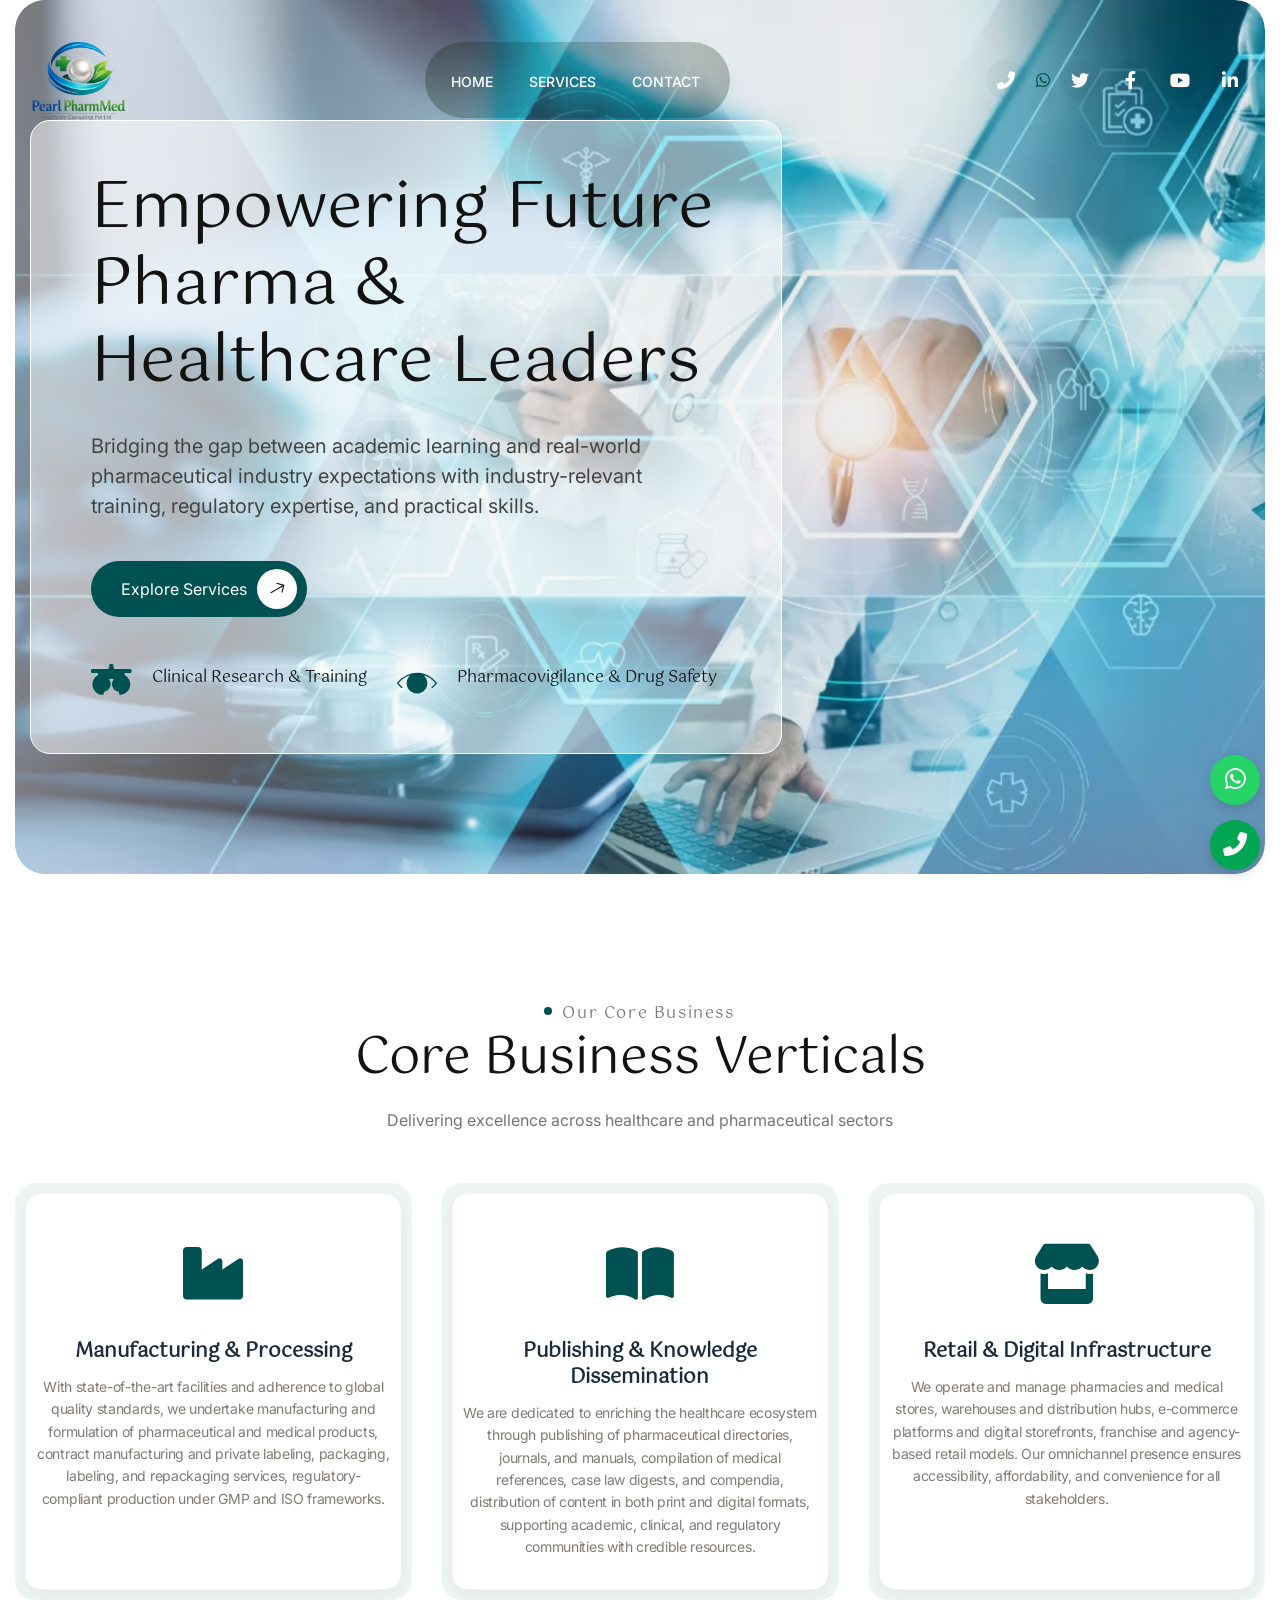
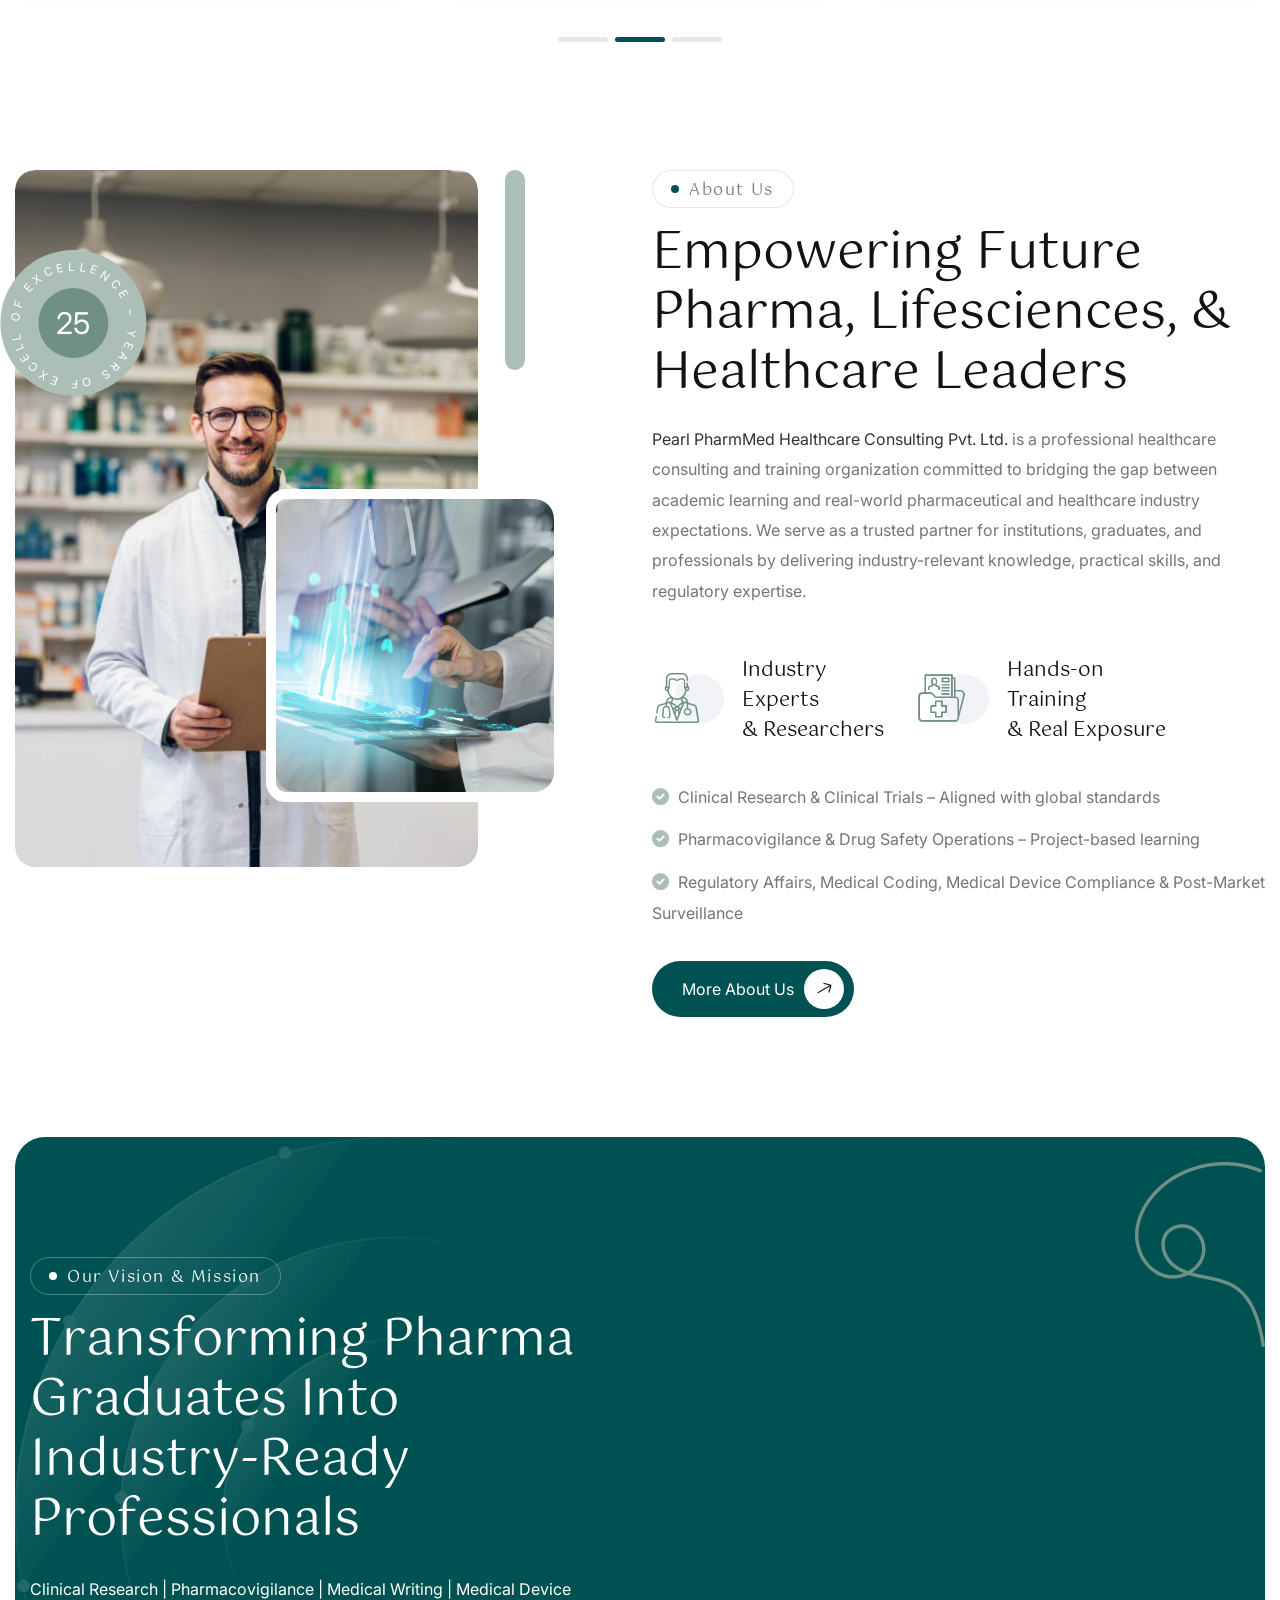
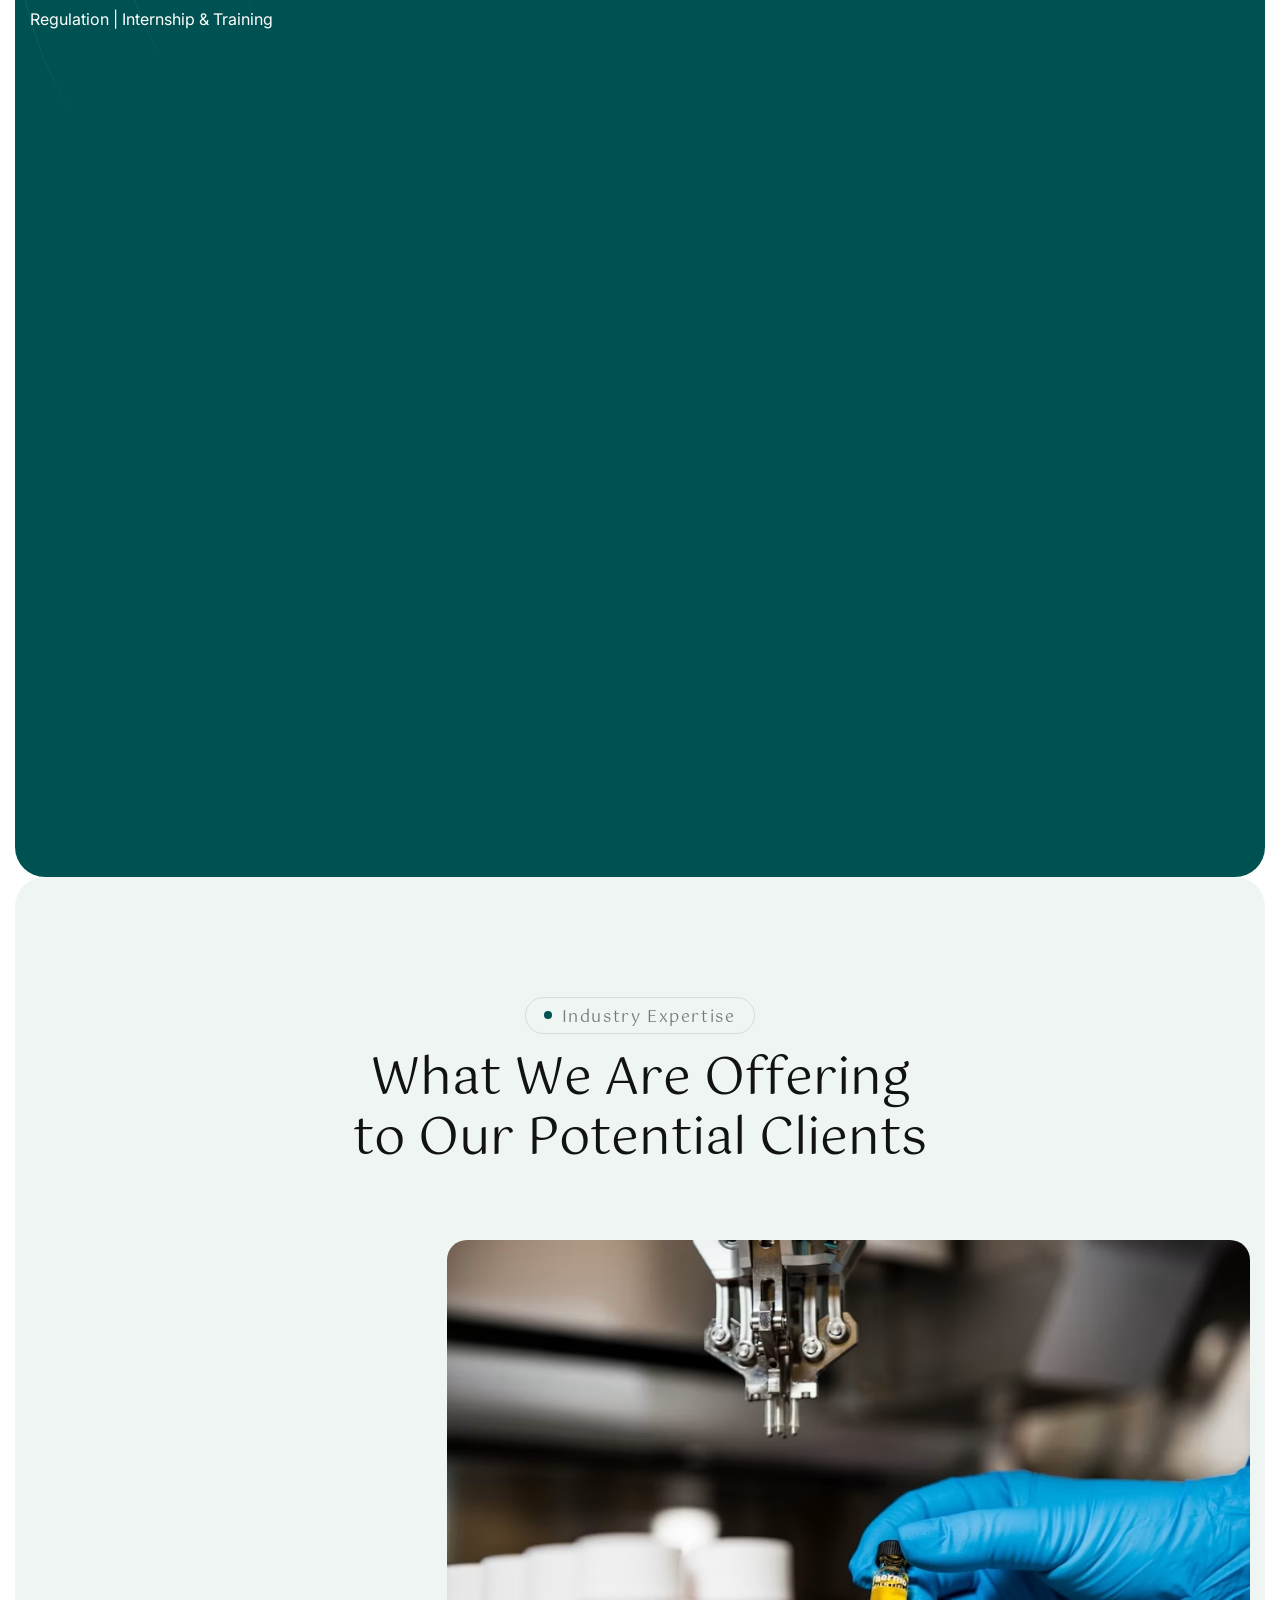
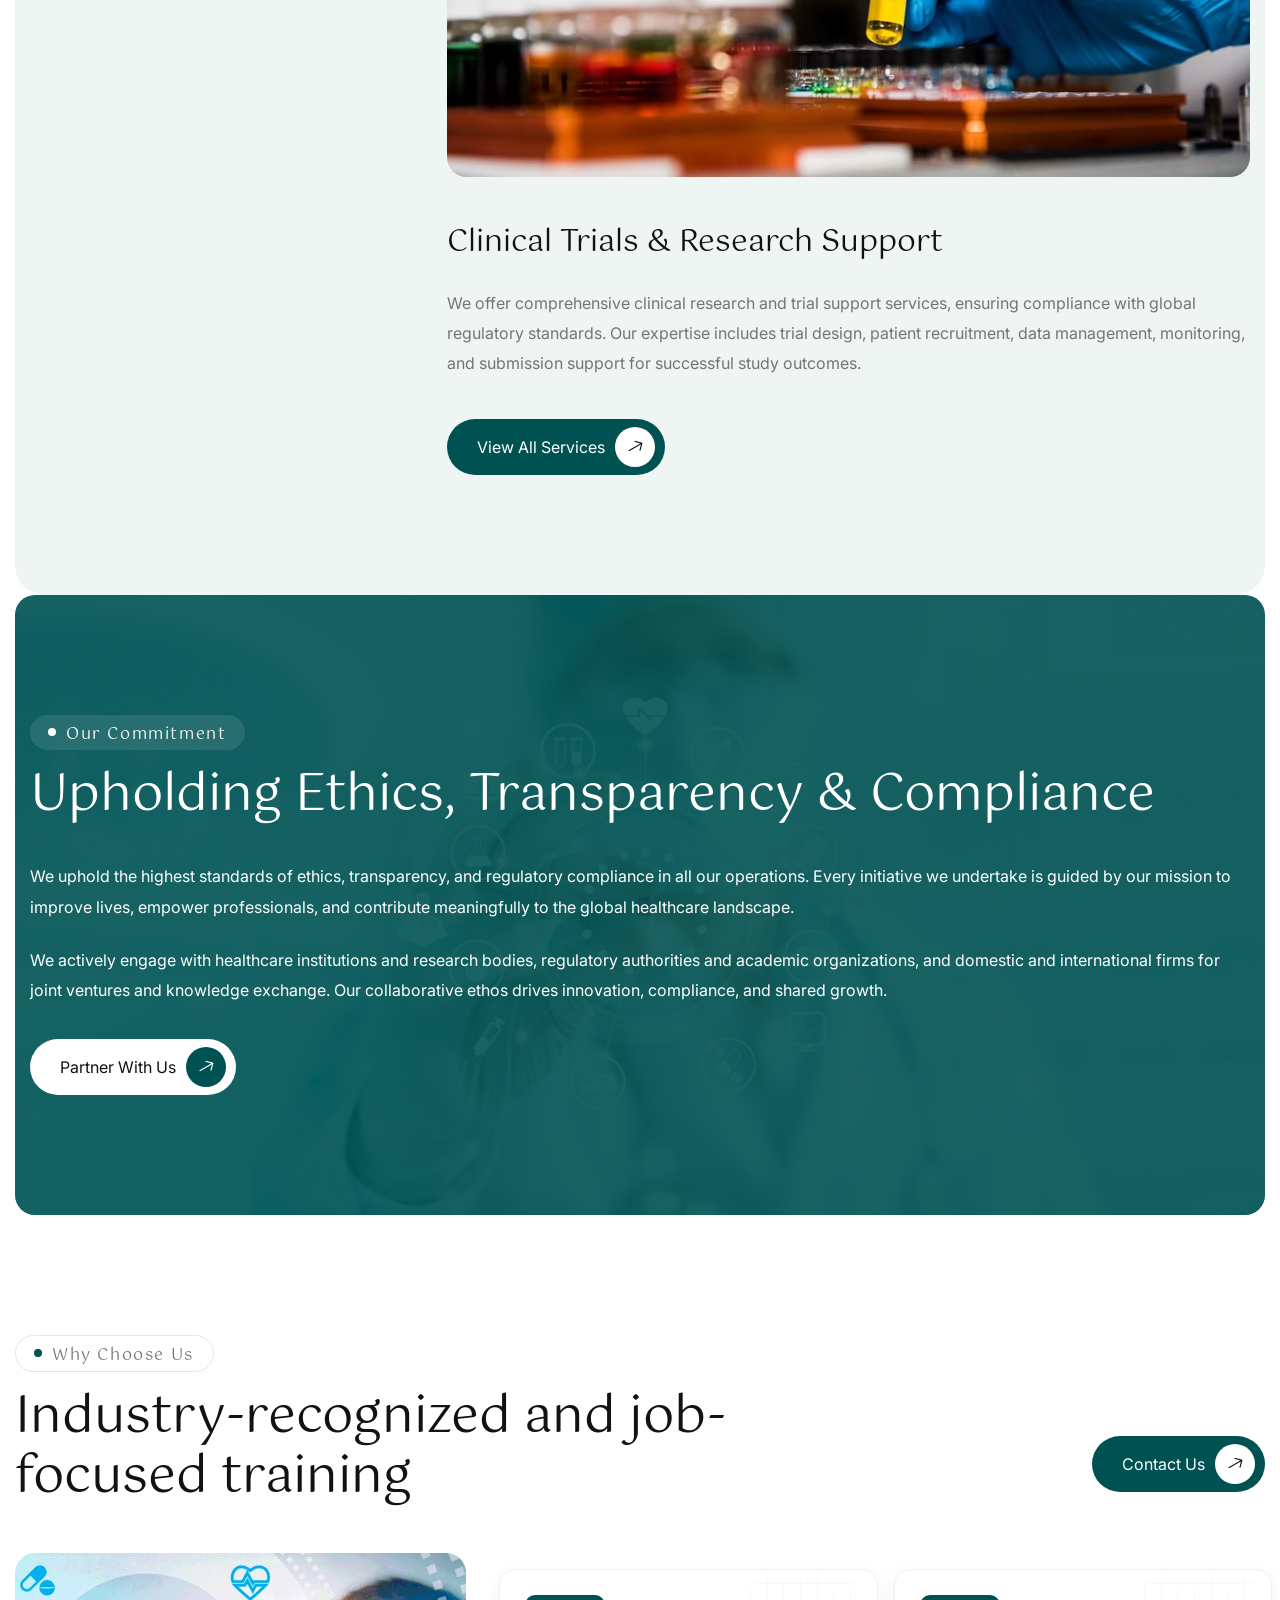
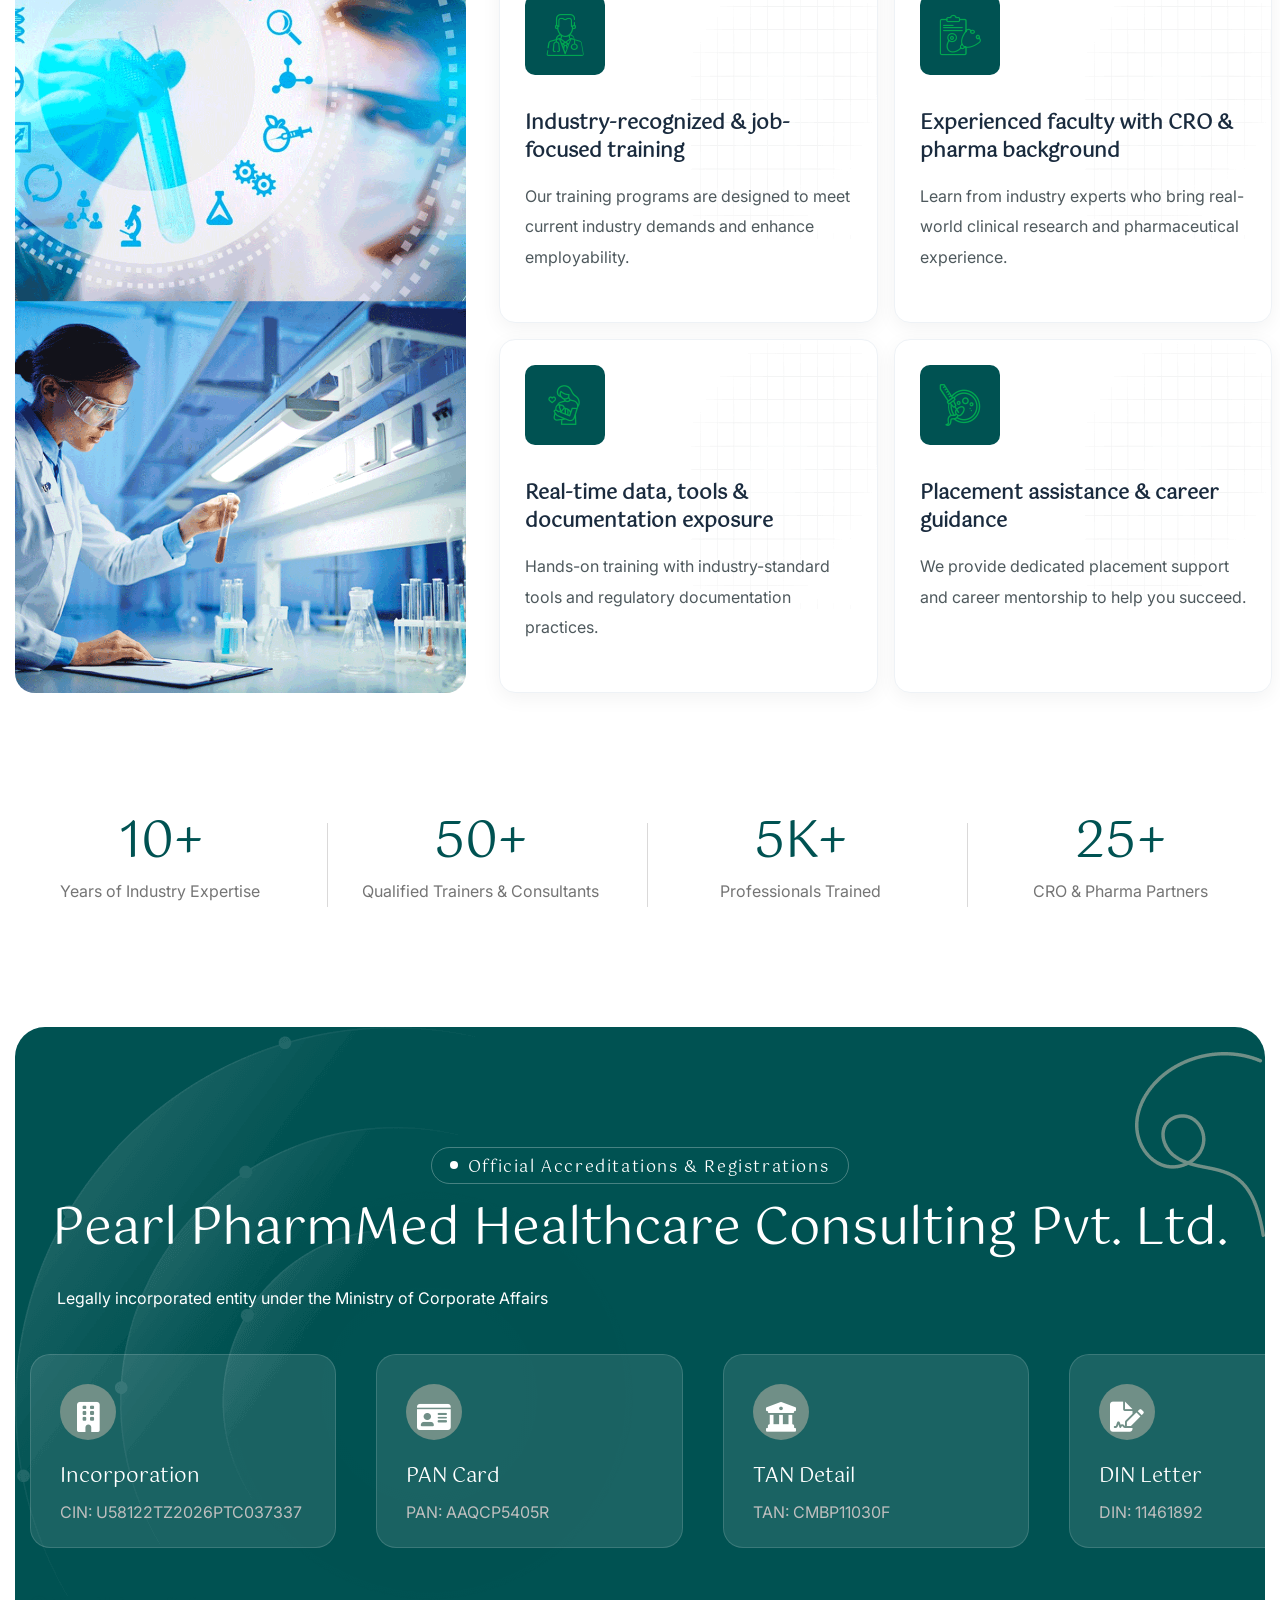
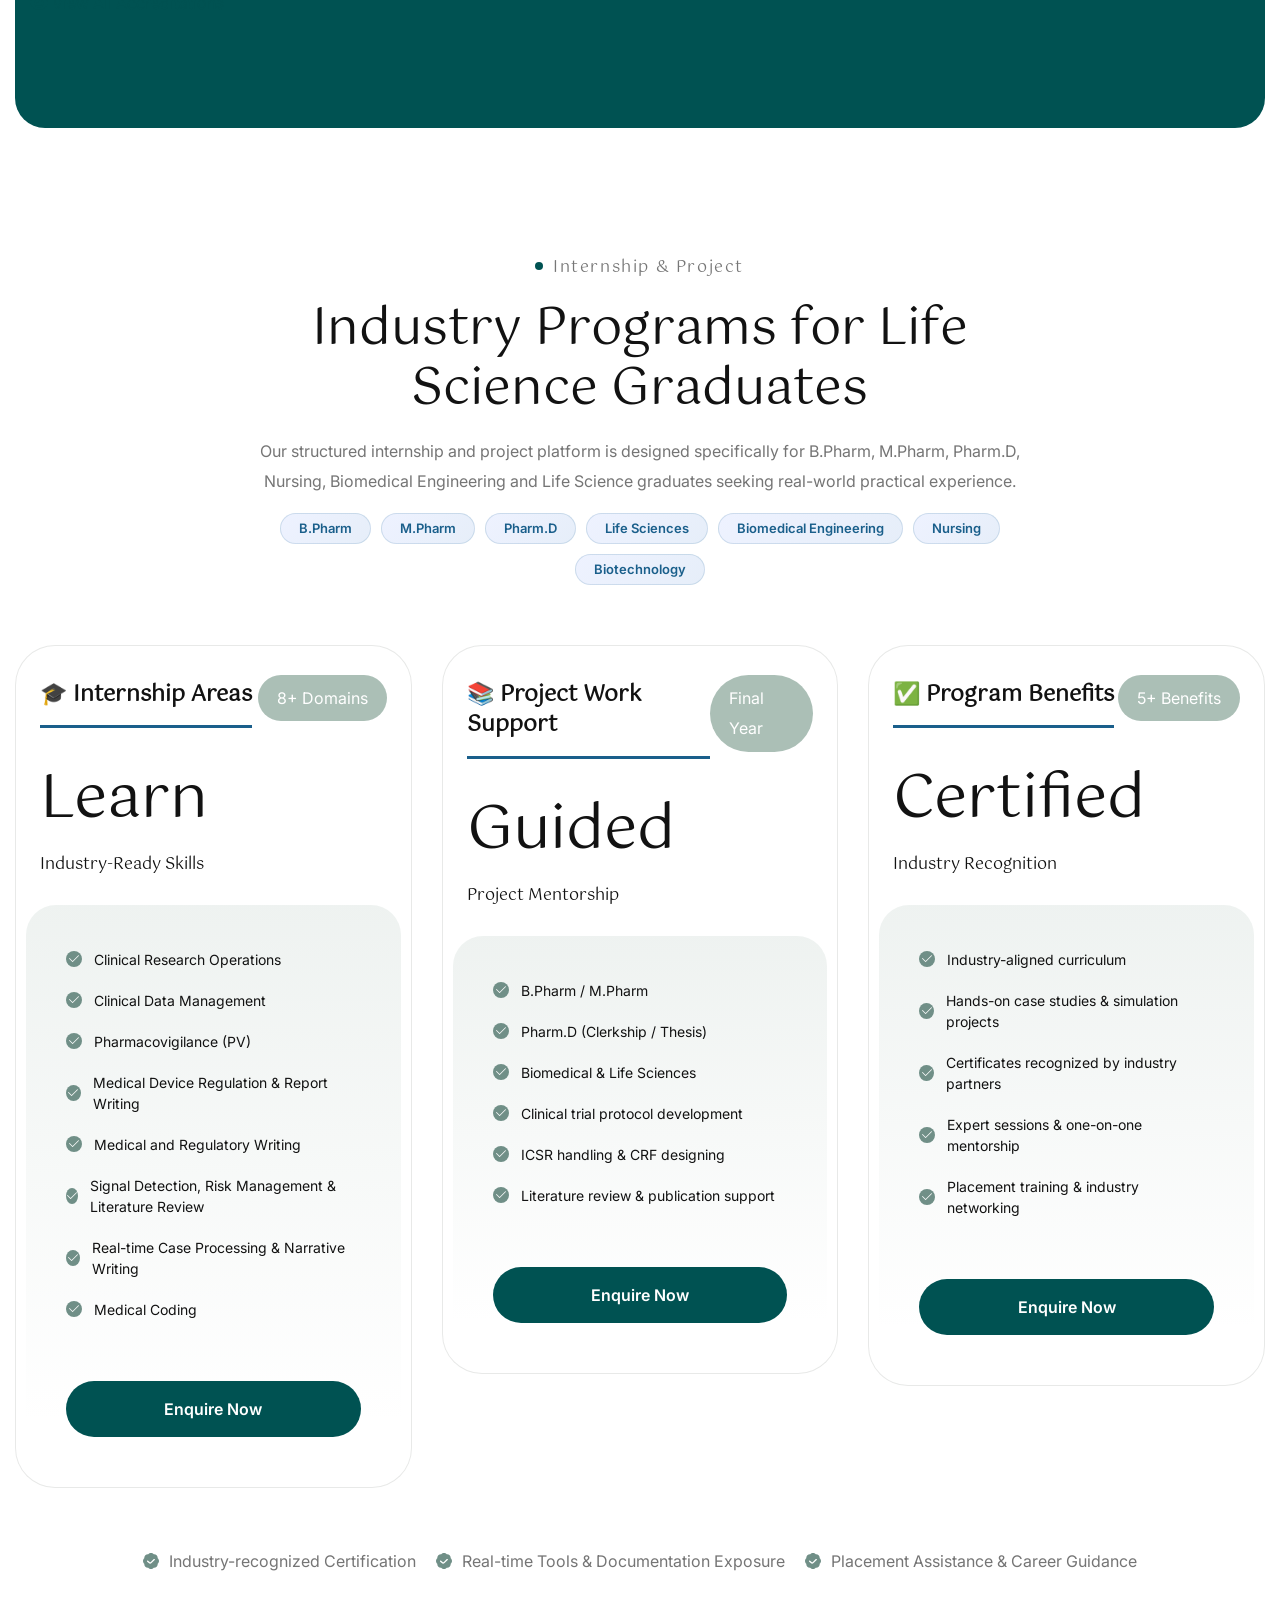
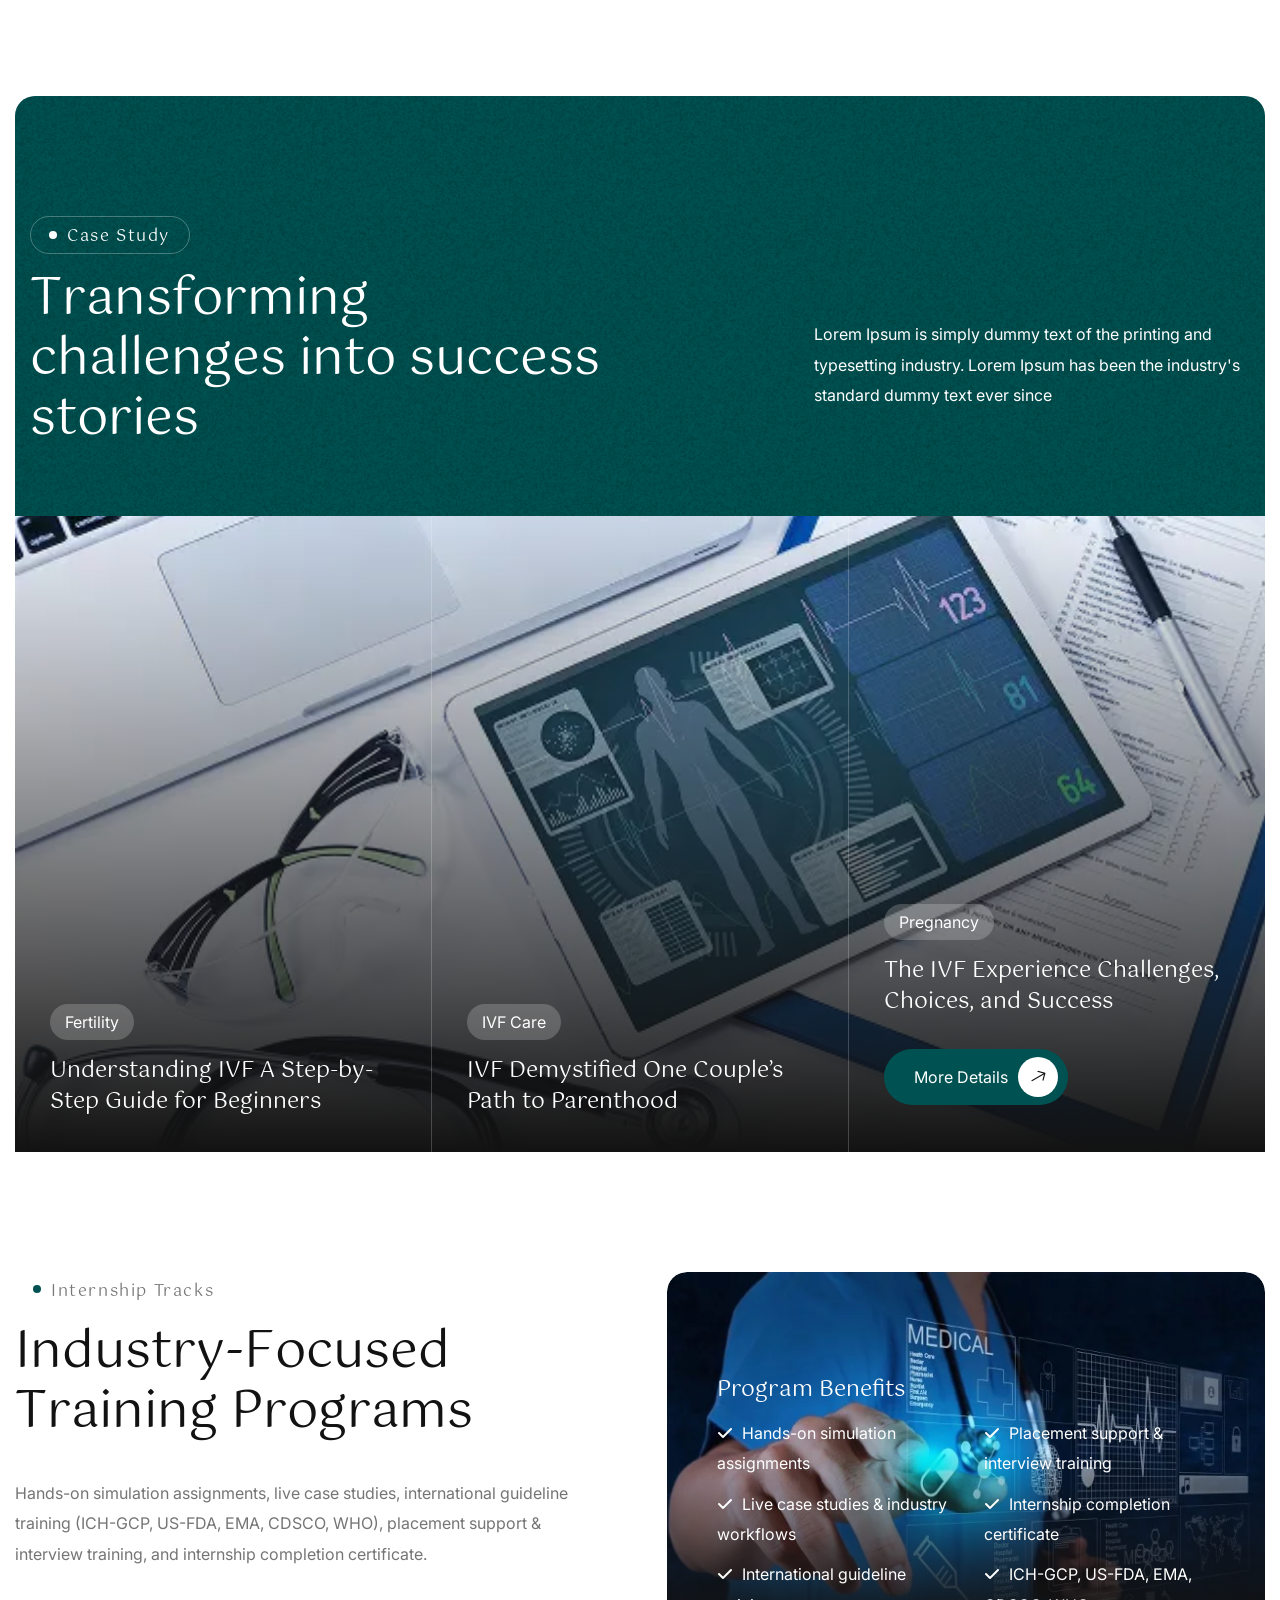
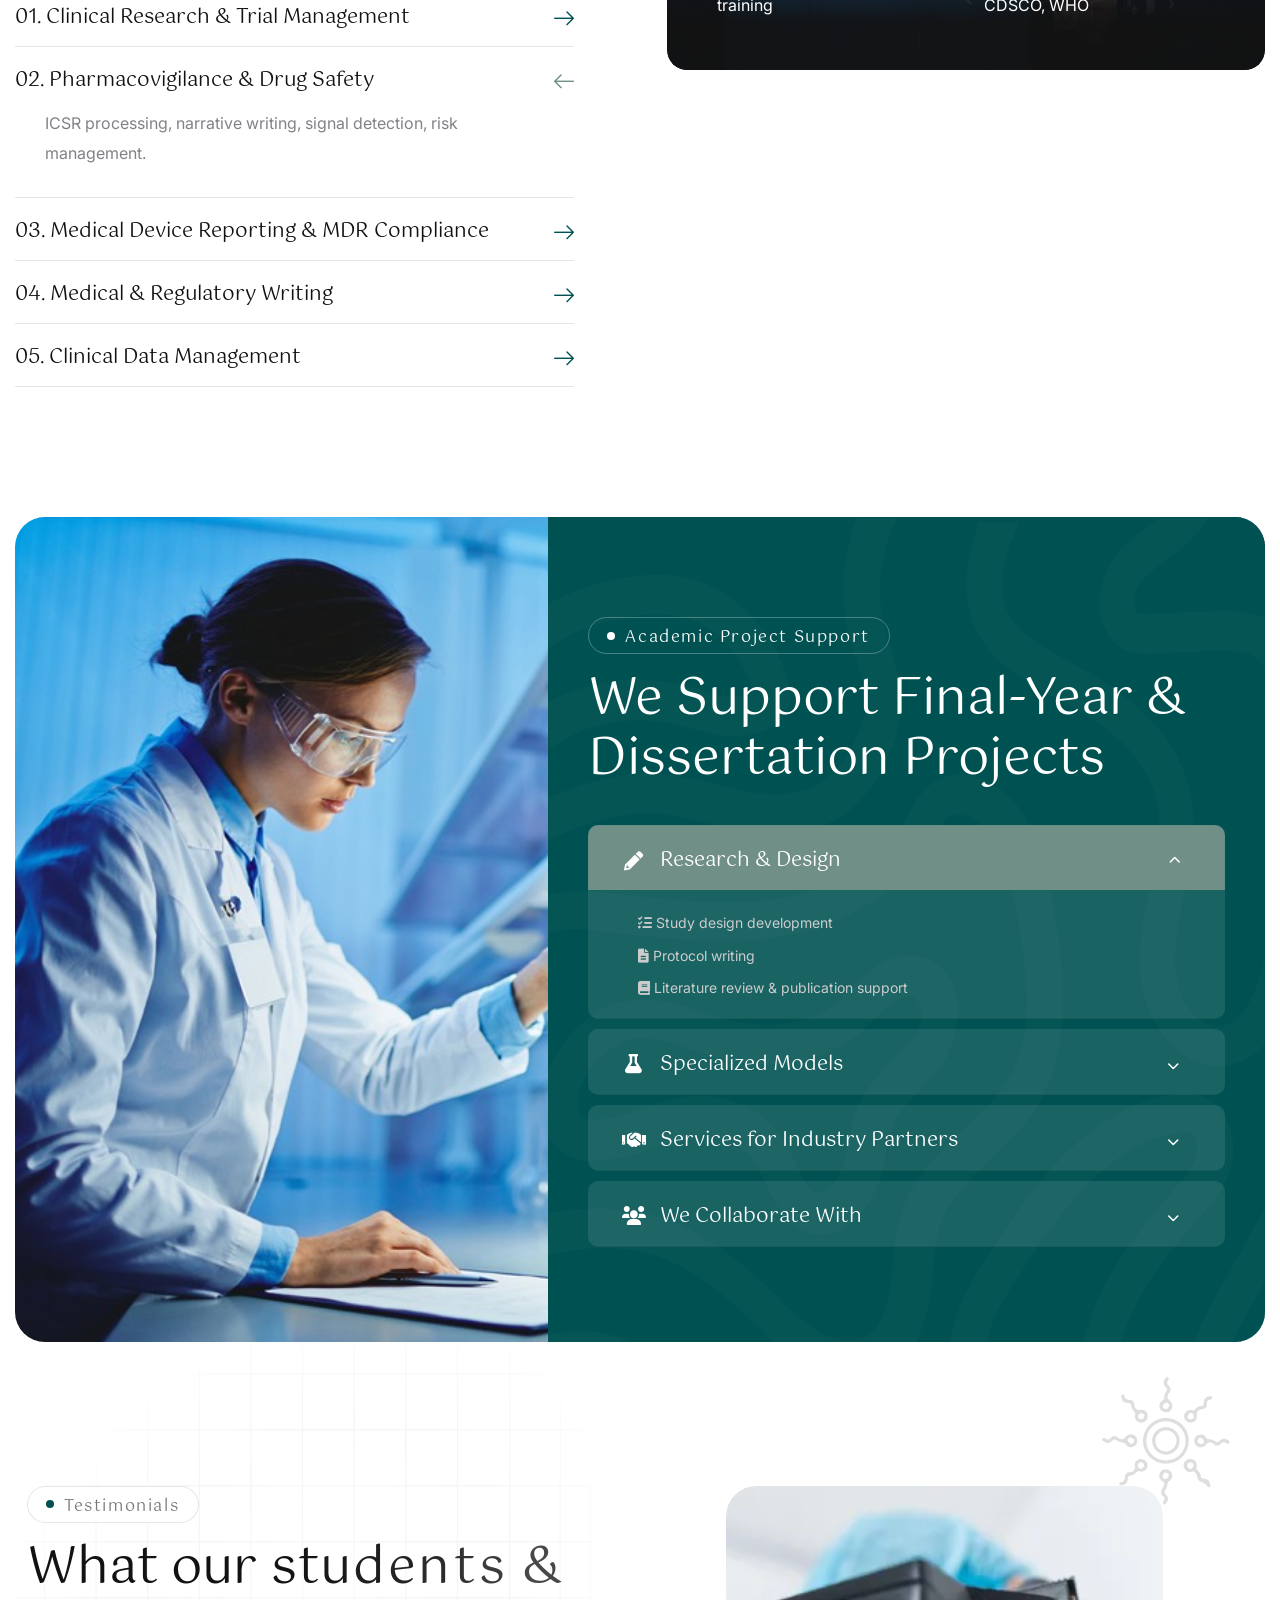
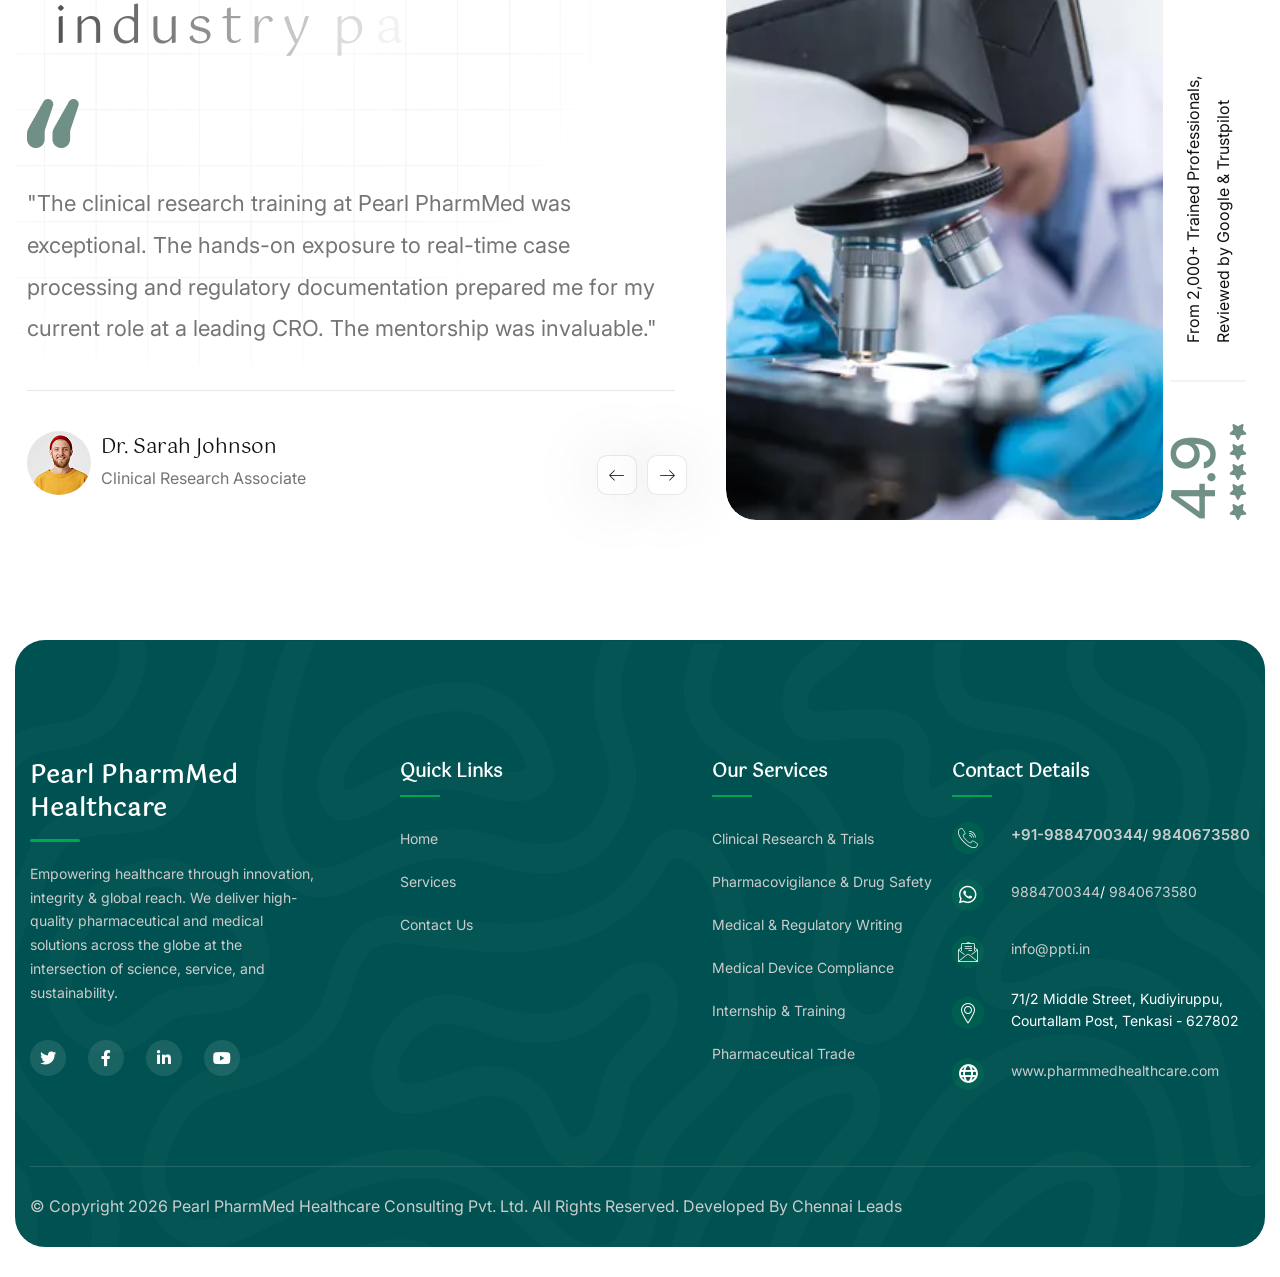
==== commit 828e9de9: "Update index.html" ====
--- a/index.html
+++ b/index.html
@@ -1642,7 +1642,7 @@
                 <div class="bg bg-image"><img src="images/resource/work1-1.jpg" alt=""></div>
                 <div class="auto-container">
                     <div class="row align-items-center">
-                        <div class="content-column col-xl-6 col-lg-10">
+                        <div class="content-column col-xl-12 col-lg-10">
                             <div class="inner-column">
                                 <div class="sec-title light">
                                     <div class="h6 sub-title">Our Commitment</div>
@@ -1660,44 +1660,9 @@
                                 </a>
                             </div>
                         </div>
-                        <div class="exp-column col-xl-5 offset-xl-1">
-                            <div class="inner-column">
-                                <div class="exp-details__progress">
-                                    <div class="exp-details__progress-single">
-                                        <div class="bar">
-                                            <div class="bar-inner count-bar" data-percent="95%">
-                                                <div class="count-text">95%</div>
-                                            </div>
-                                        </div>
-                                    </div>
-                                    <div class="exp-details__progress-single">
-                                        <div class="bar">
-                                            <div class="bar-inner count-bar" data-percent="100%">
-                                                <div class="count-text">100%</div>
-                                            </div>
-                                        </div>
-                                    </div>
-                                    <div class="exp-details__progress-single">
-                                        <div class="bar marb-0">
-                                            <div class="bar-inner count-bar" data-percent="85%">
-                                                <div class="count-text">85%</div>
-                                            </div>
-                                        </div>
-                                    </div>
-                                    <div class="exp-details__progress-single">
-                                        <div class="bar marb-0">
-                                            <div class="bar-inner count-bar" data-percent="78%">
-                                                <div class="count-text">78%</div>
-                                            </div>
-                                        </div>
-                                    </div>
-                                </div>
-                                <div class="h3 title">Strategic Collaborations & Global Partnerships</div>
-                            </div>
-                        </div>
+
                     </div>
                 </div>
-            </div>
         </section>
         <!-- start why-choose-us-section-two -->
         <section class="why-choose-us-section-two fix section-padding">
@@ -2585,7 +2550,7 @@
                 </div>
             </div>
         </section>
-    </div>
+        </div>
     </div>
     </div>
     </div>
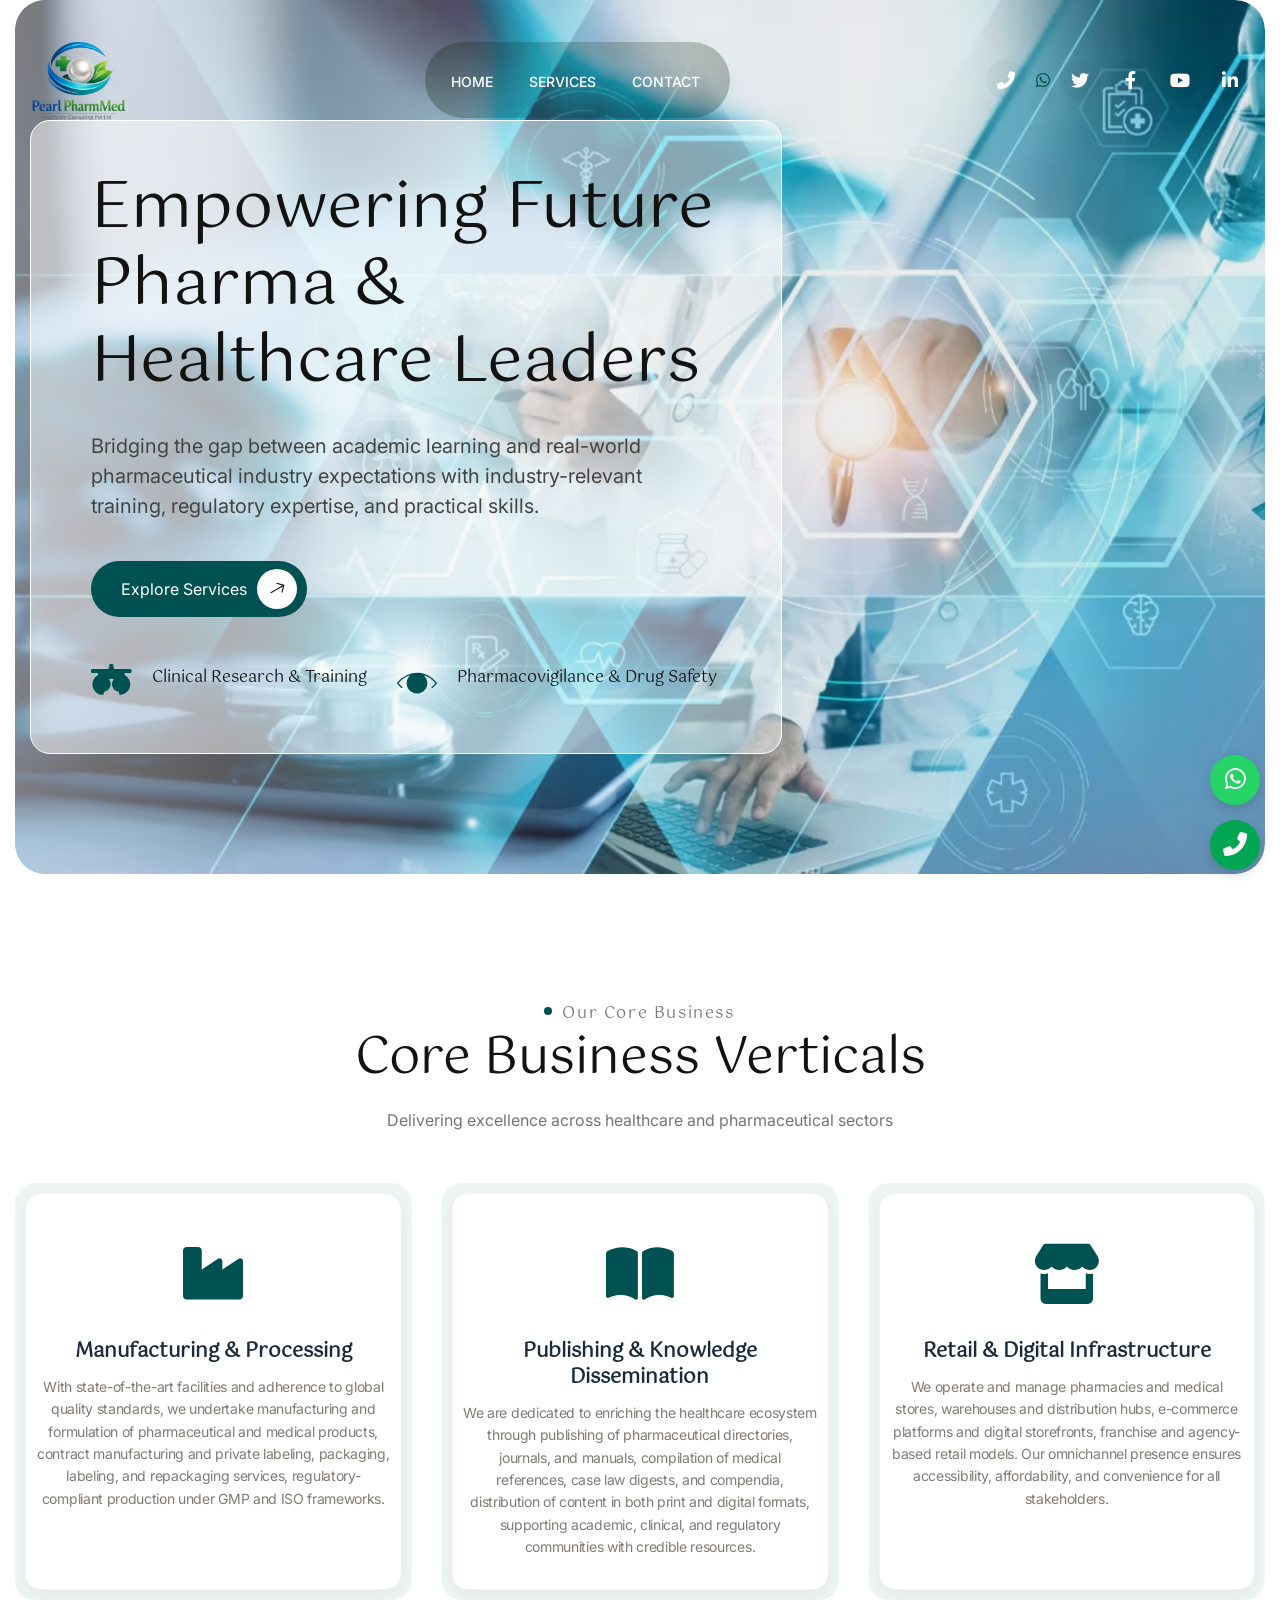
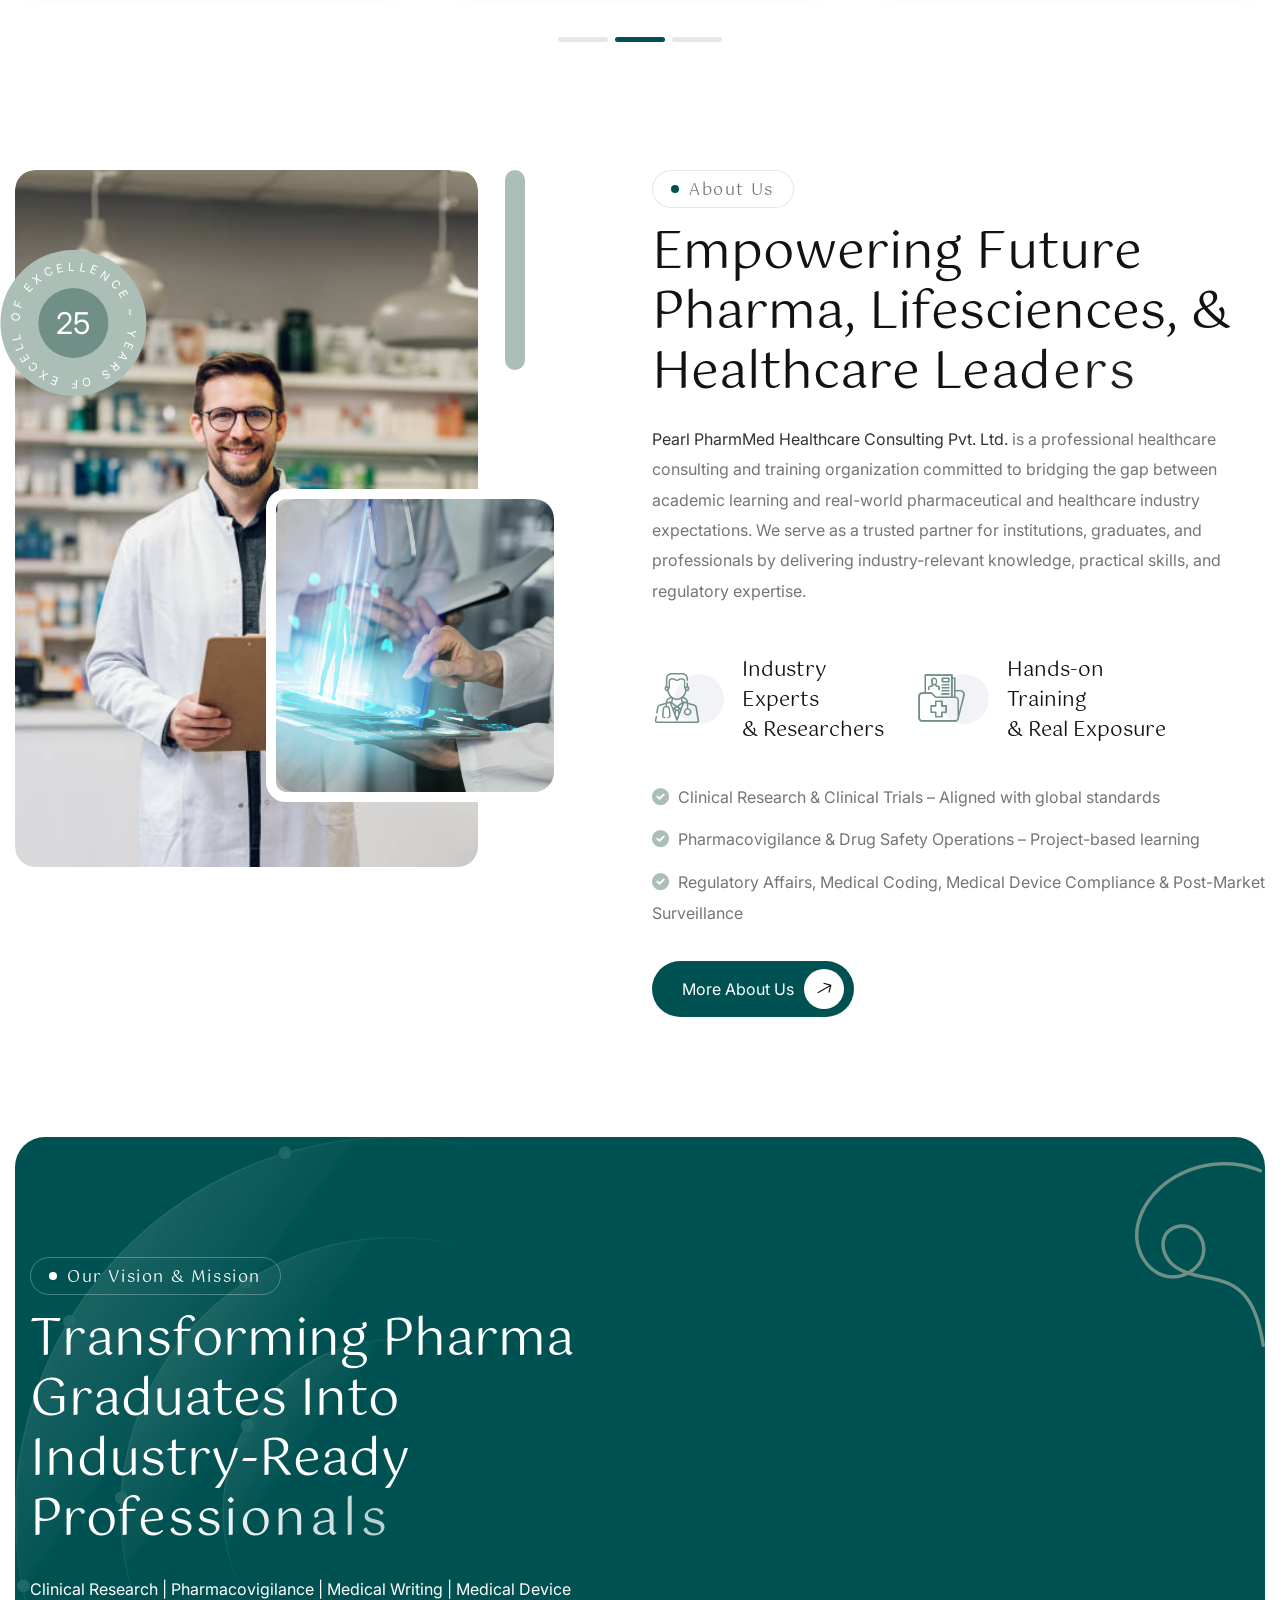
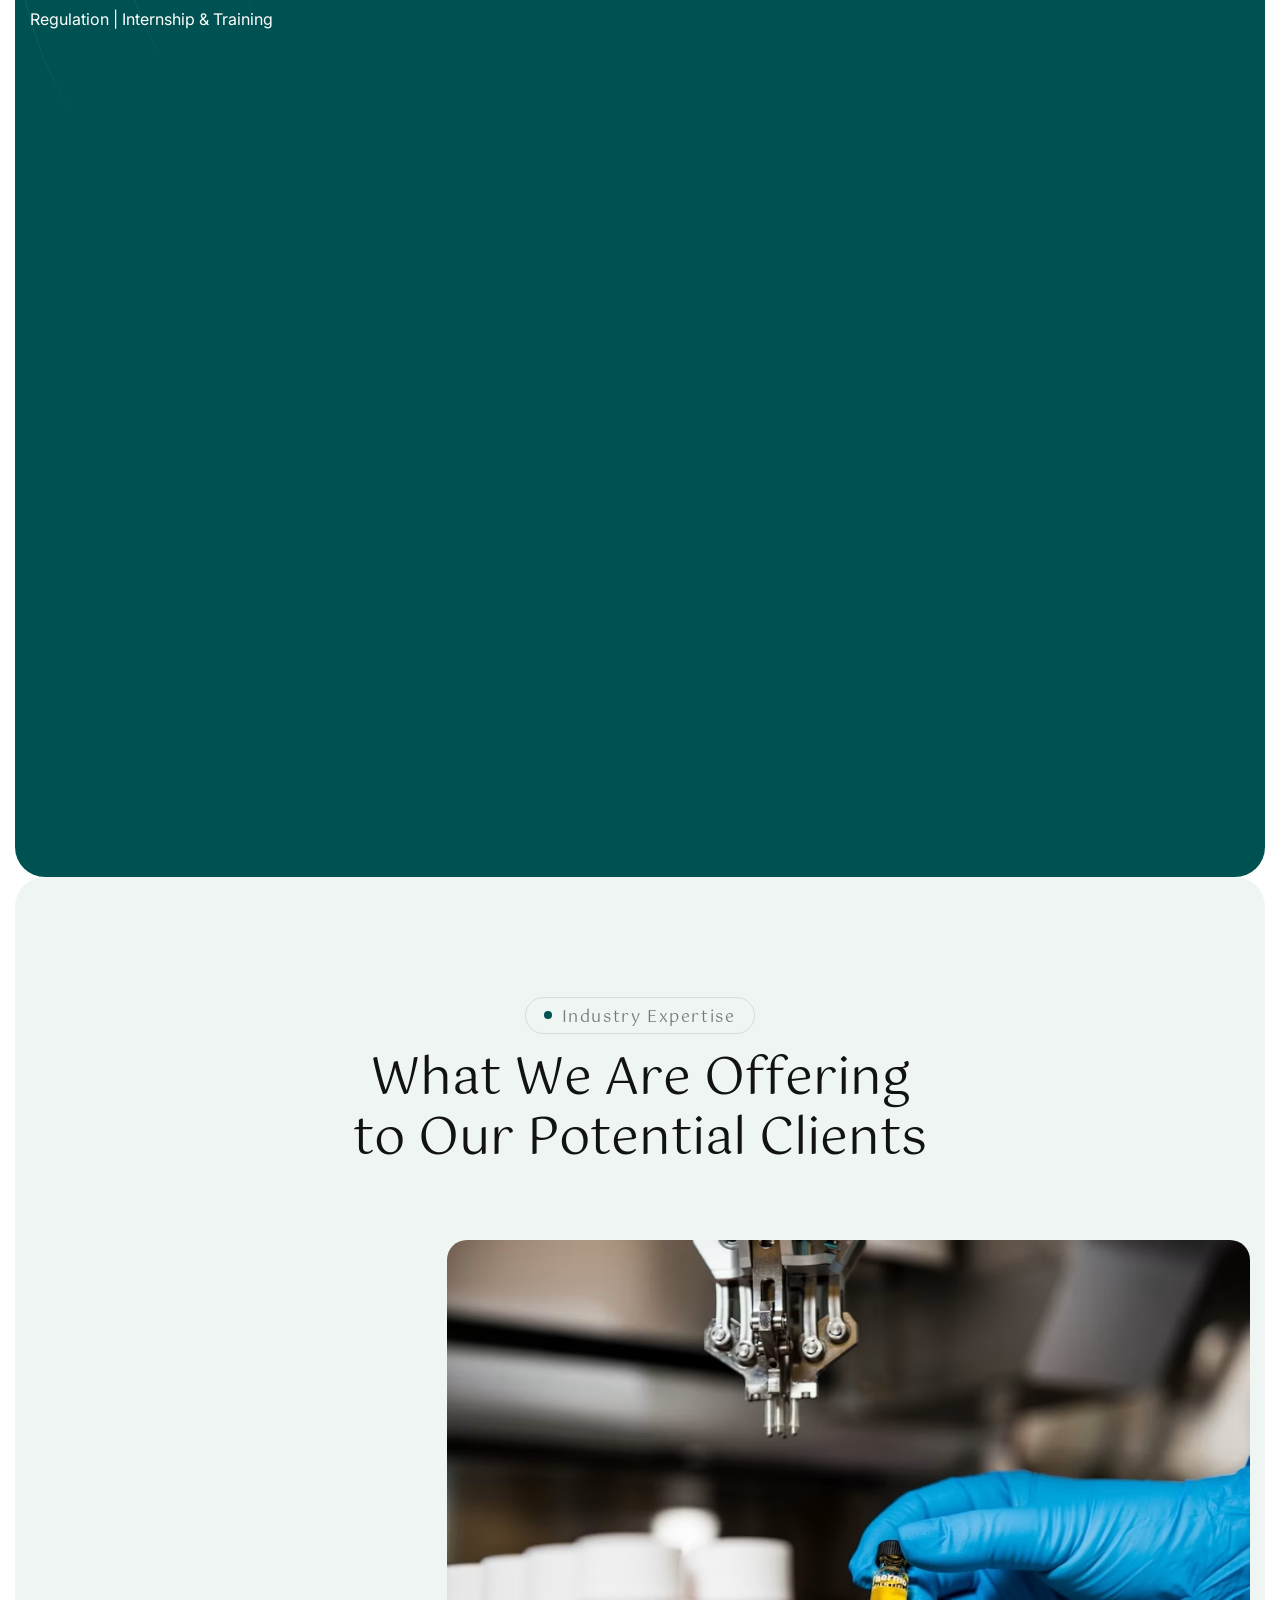
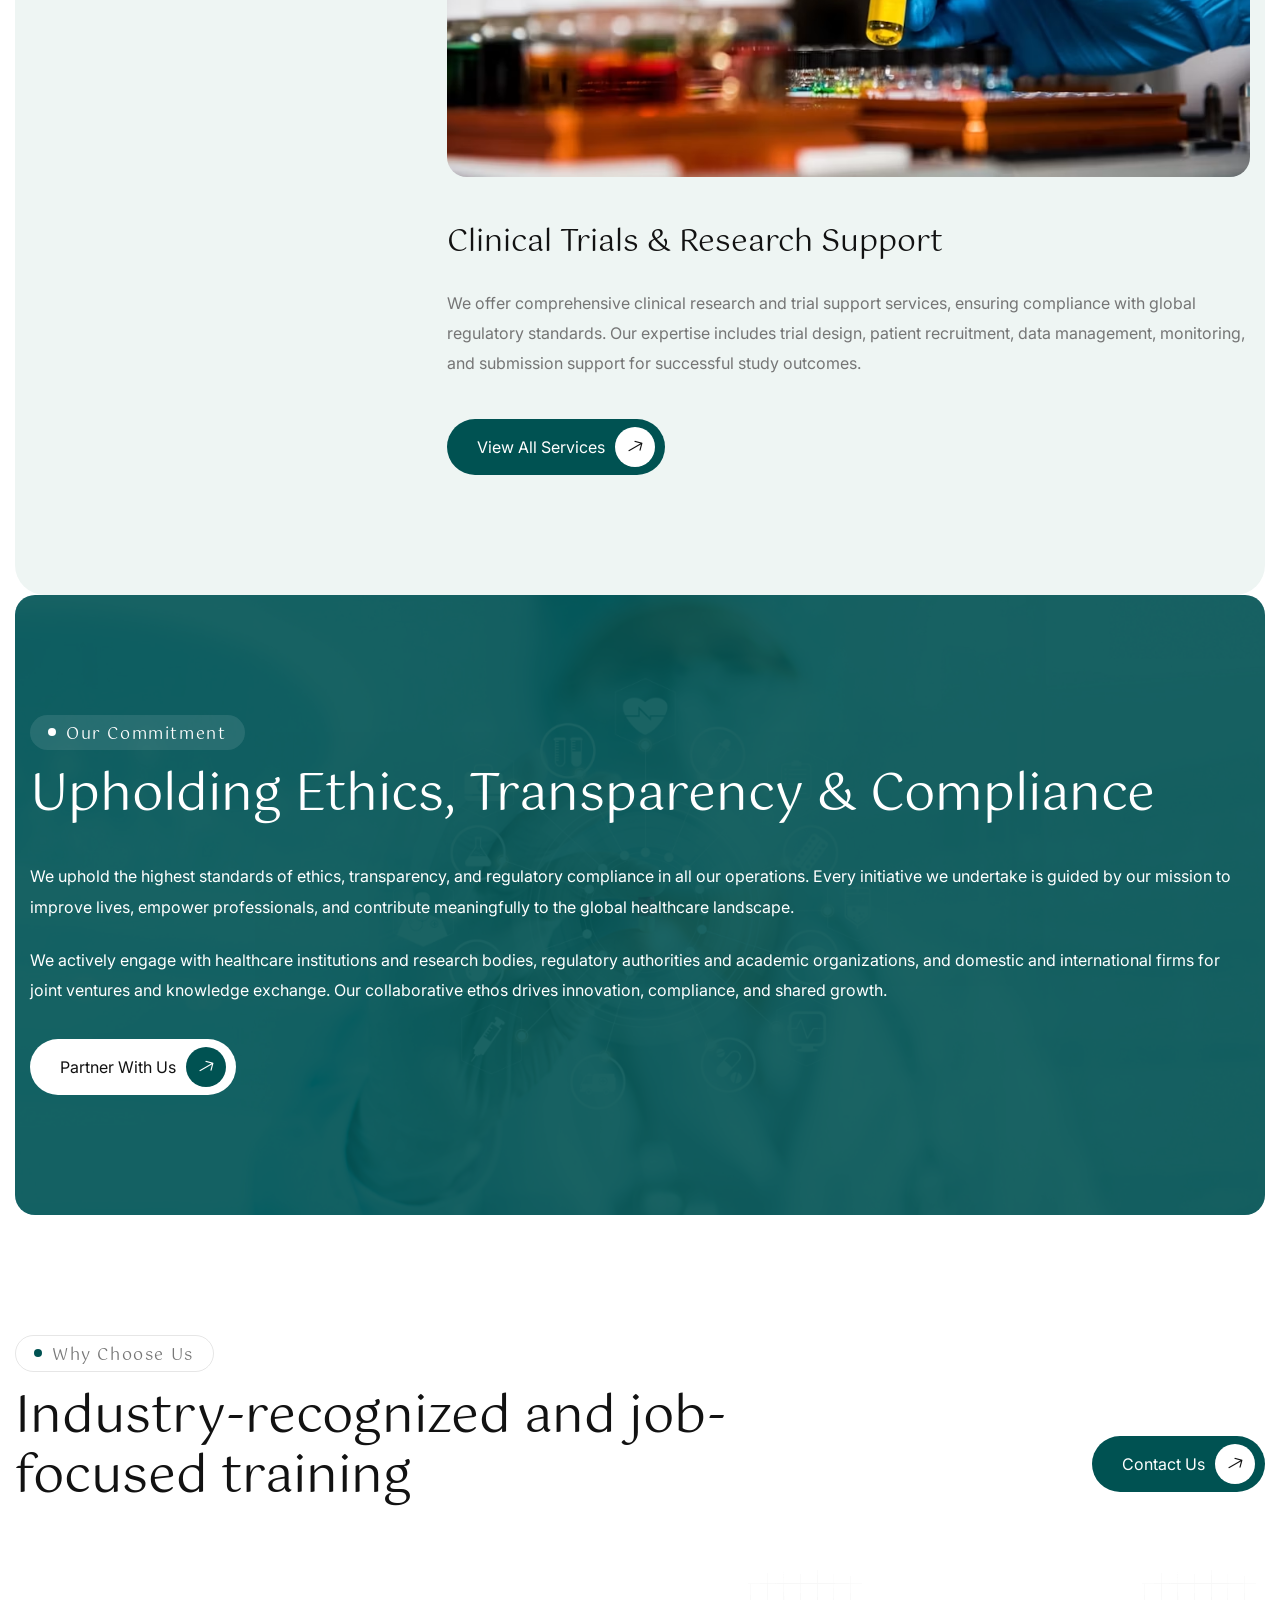
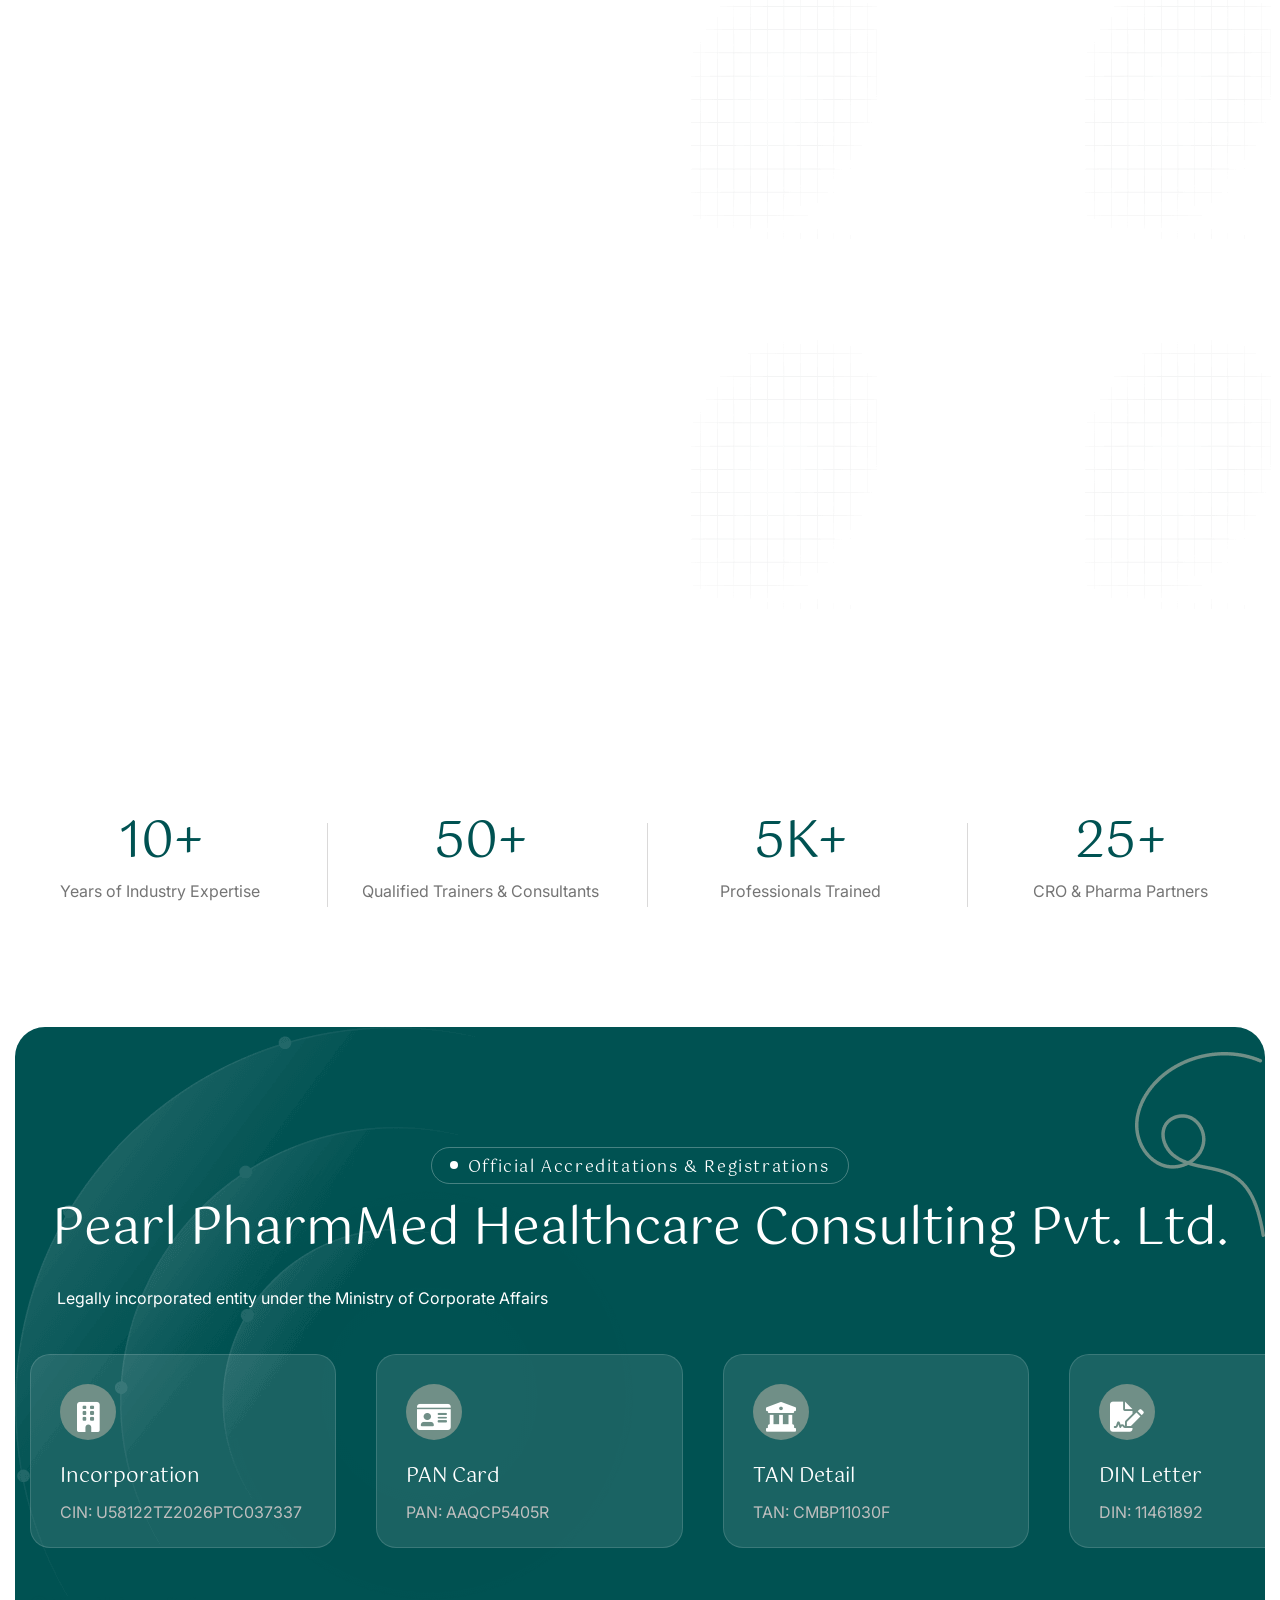
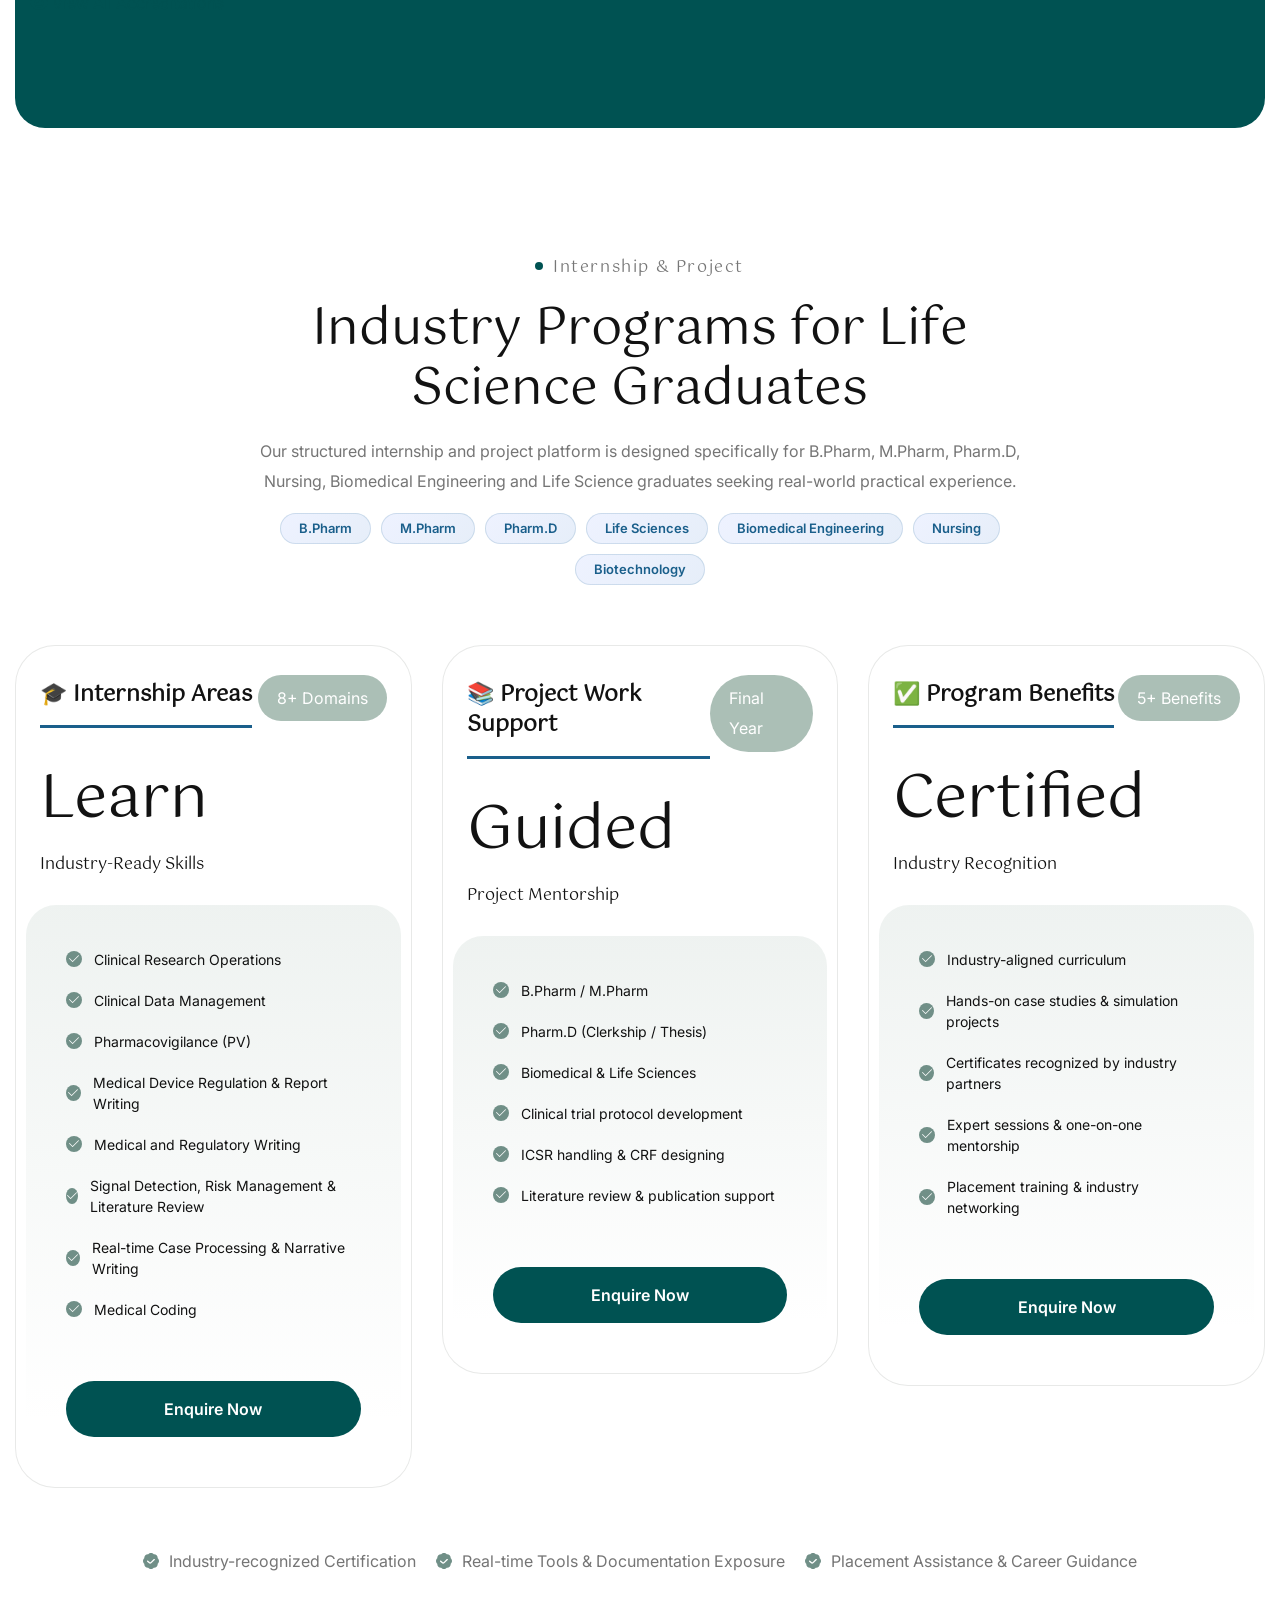
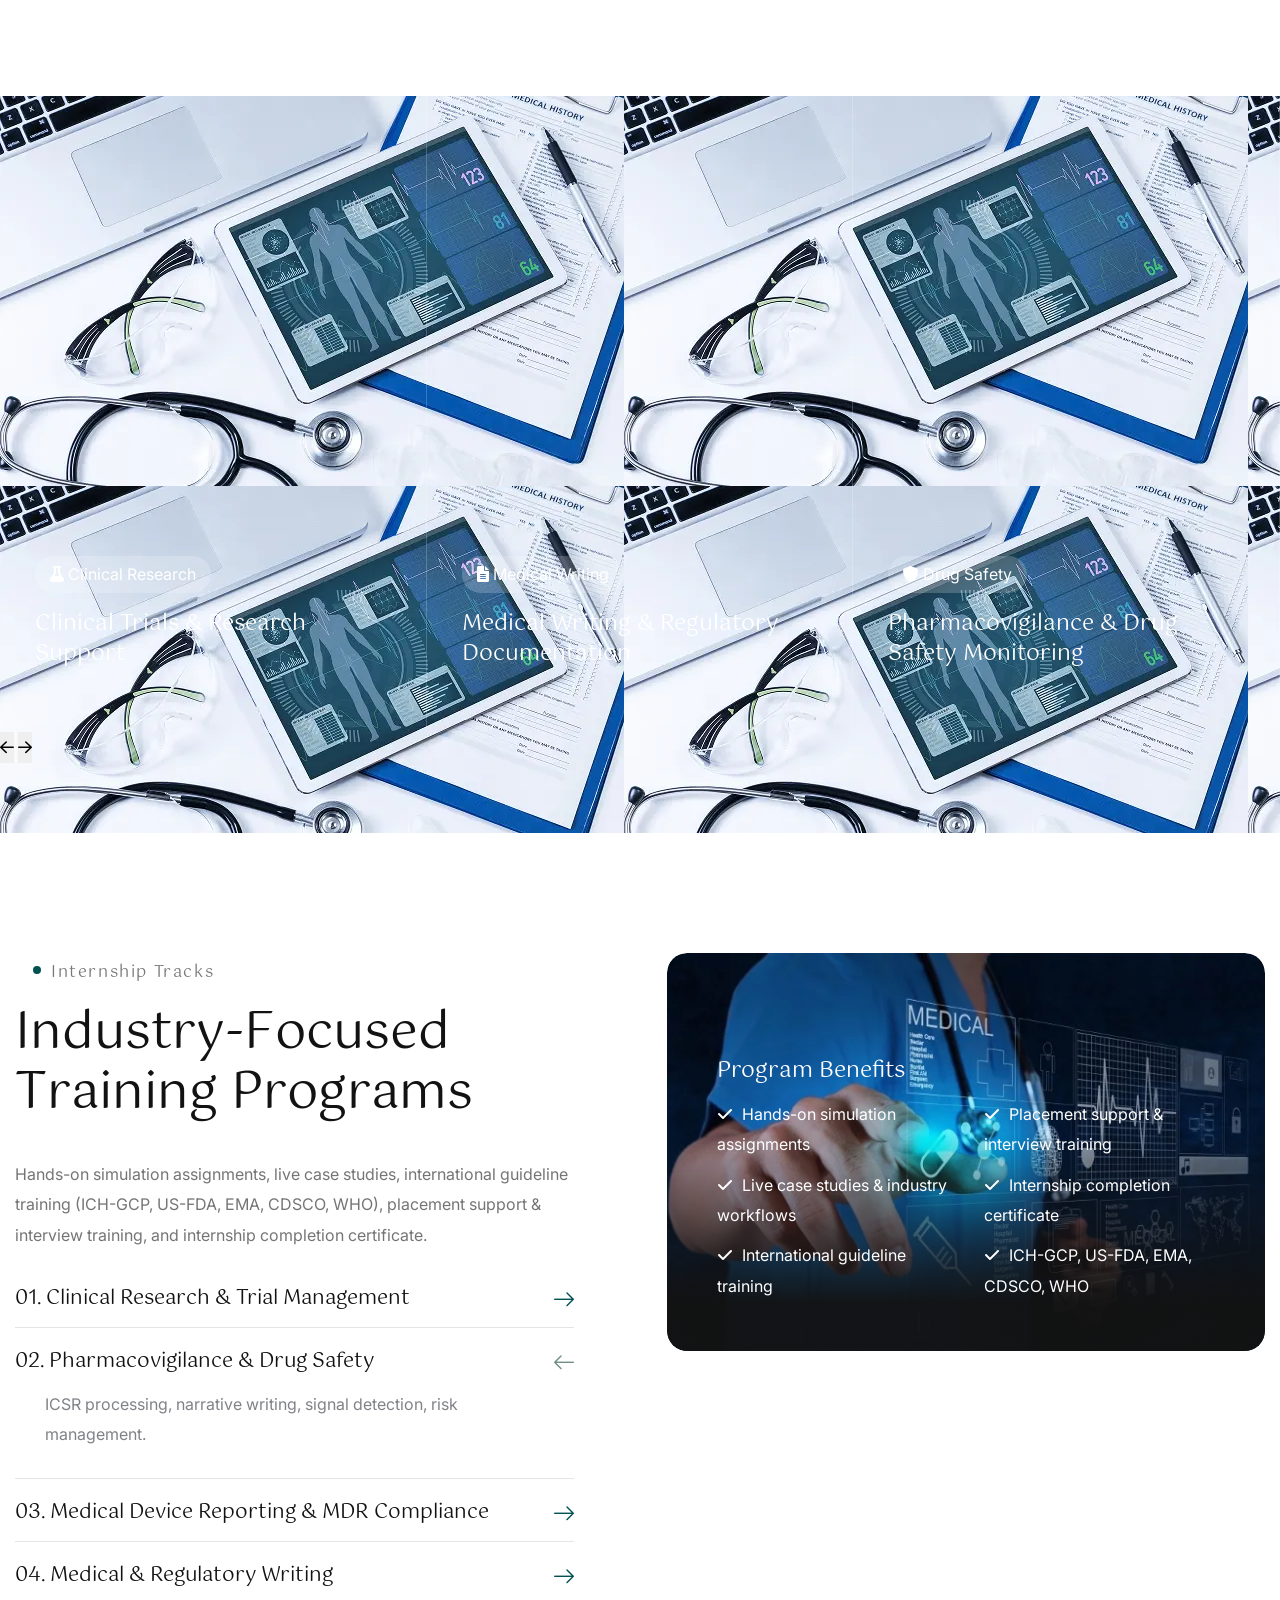
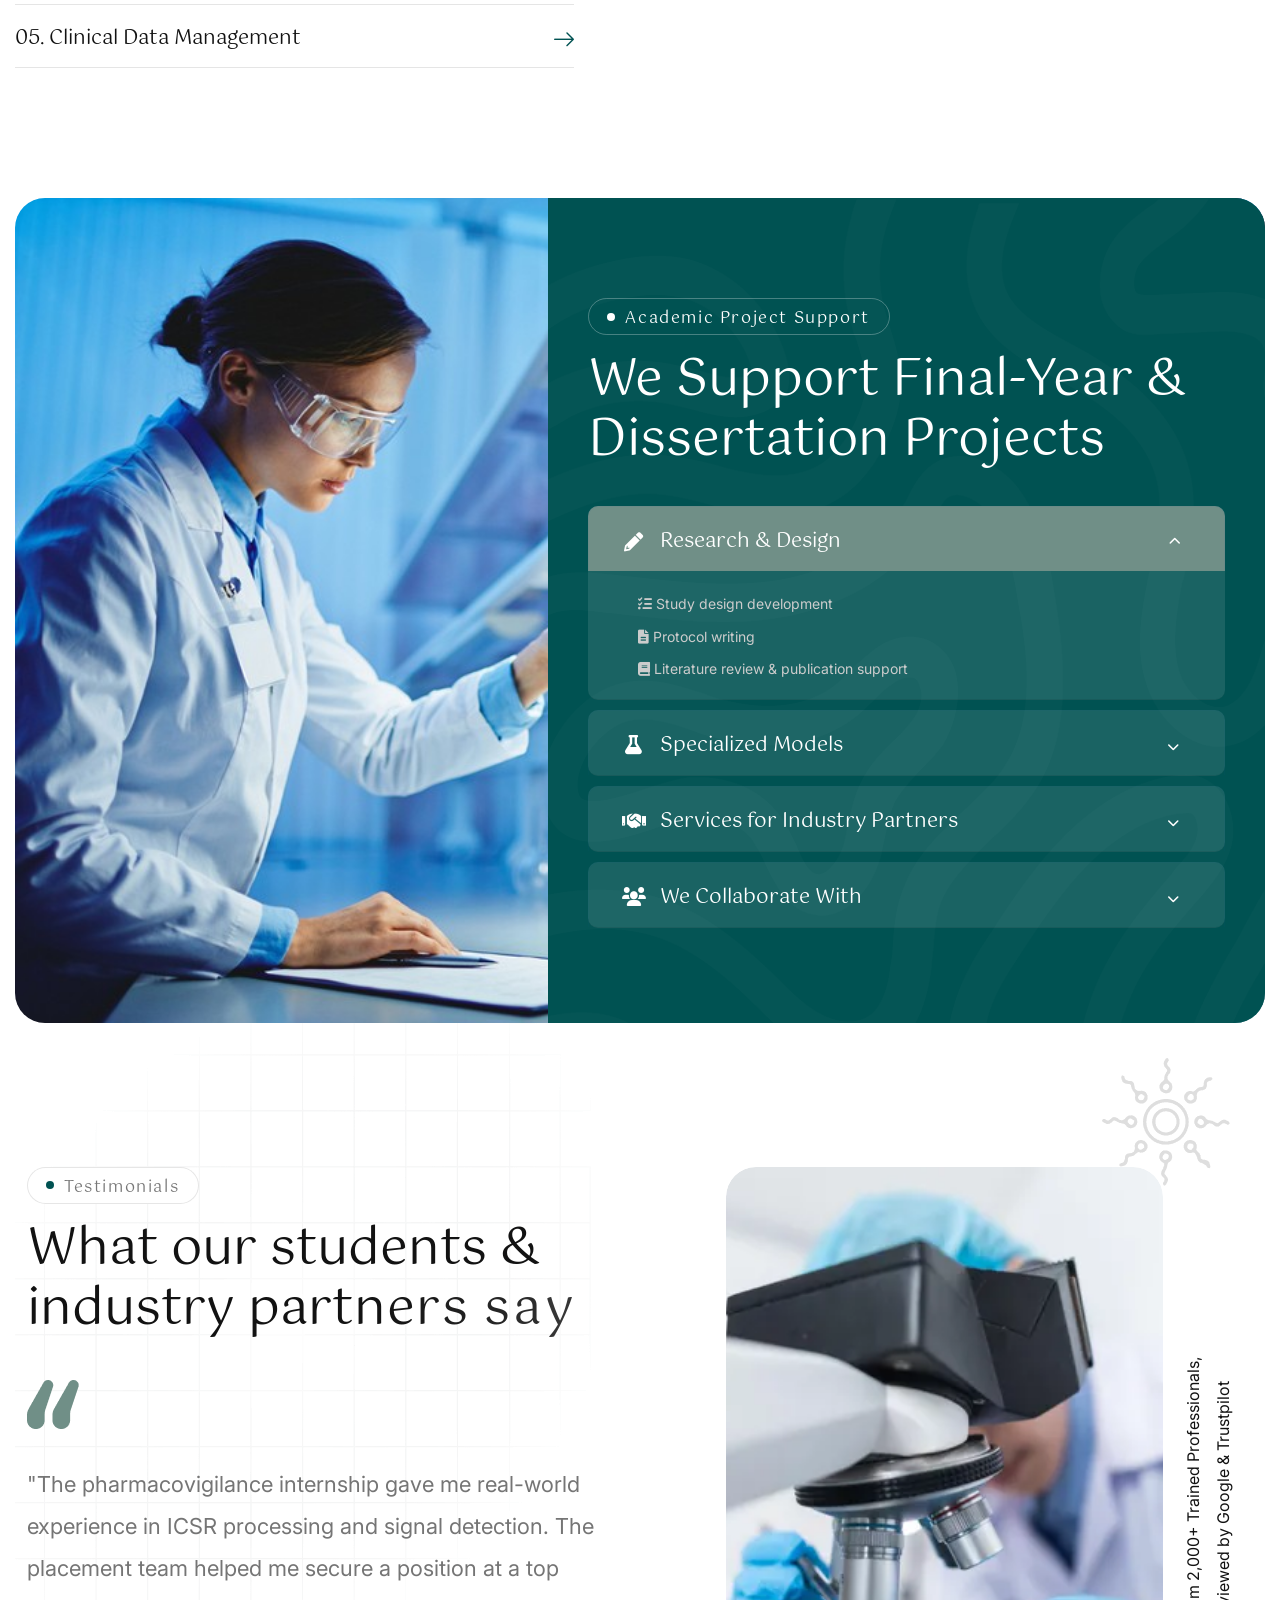
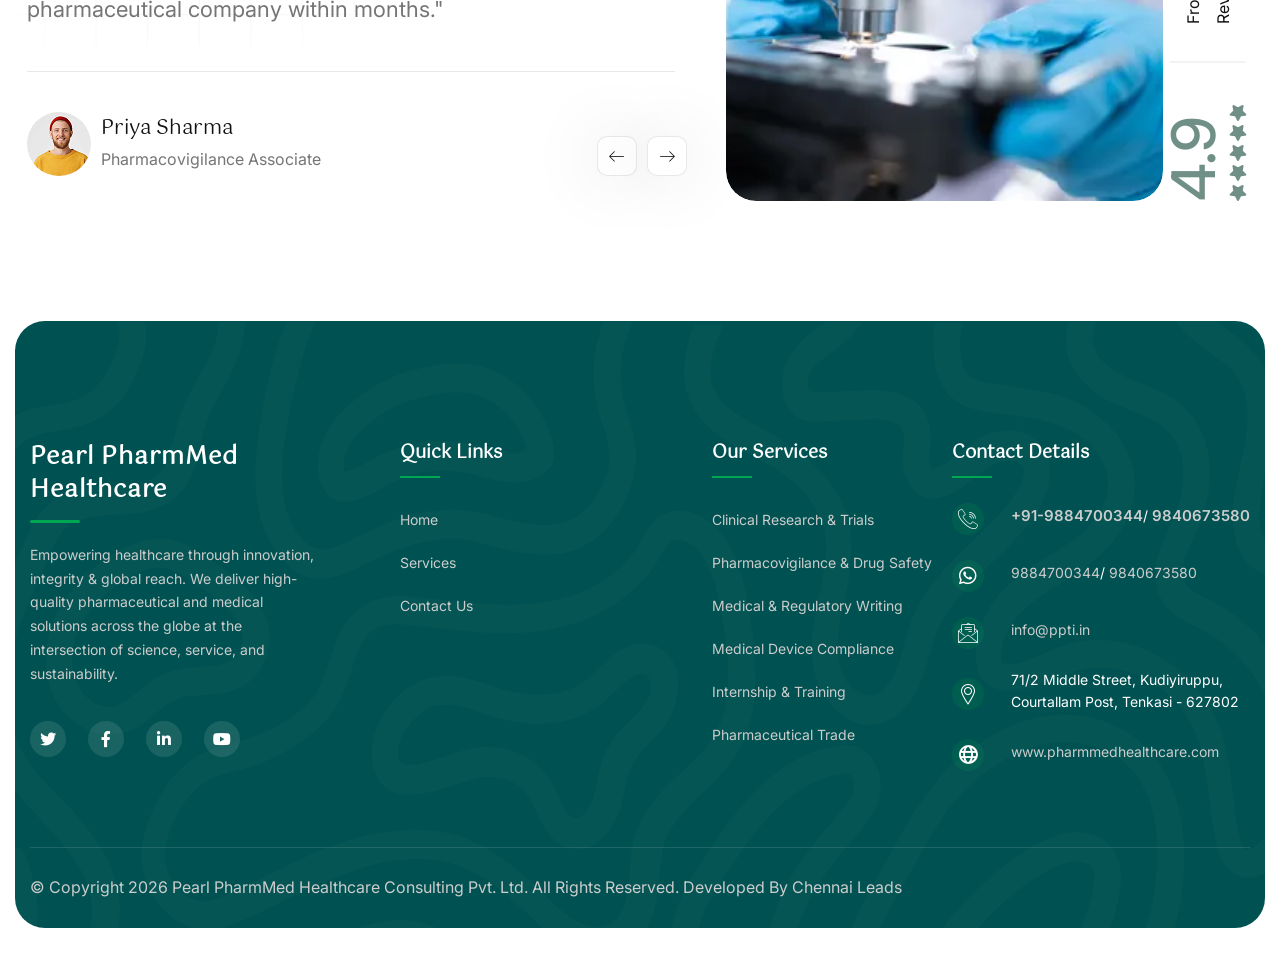
==== commit 35bf1e16: "Update index.html" ====
--- a/index.html
+++ b/index.html
@@ -1995,193 +1995,137 @@
             </div>
         </section>
         <!-- Service Section -->
-        <section class="services-section-three fix pt-0">
-            <div class="outer-container">
-                <div class="bg bg-image"><img src="images/background/service-bg2-1.png" alt=""></div>
-                <div class="auto-container">
-                    <div class="sec-title light mb-50">
-                        <div class="row align-items-end">
-                            <div class="col-xl-6">
-                                <div class="h6 sub-title style-two border-style">case study</div>
-                                <div class="h2 title char-animation">Transforming challenges into success stories</div>
-                            </div>
-                            <div class="col-xl-6">
-                                <div class="text">Lorem Ipsum is simply dummy text of the printing and typesetting industry. Lorem Ipsum has been the industry's standard dummy text ever since</div>
-                            </div>
-                        </div>
-                    </div>
-                </div>
-                <div class="outer-box" data-background="images/resource/service2-bg1.jpg">
+         <div class="outer-box" data-background="images/resource/service2-bg1.jpg">
                     <div class="service-one-slider swiper-container">
                         <div class="swiper-wrapper">
+
+                            <!-- Slide 1: Clinical Trials & Research Support -->
                             <div class="swiper-slide">
-                                <!-- service-block -->
                                 <div class="service-block-three" data-bg="images/resource/service2-bg2.jpg">
                                     <div class="inner-box">
                                         <div class="content">
                                             <div class="h6 sub-title">
-                                                <div class="text">Fertility</div>
-                                            </div>
-                                            <div class="h4 title"><a href="page-service-details.html">Understanding IVF A Step-by- <br>Step Guide for Beginners</a></div>
-                                            <div class="btn-box">
-                                                <a href="page-service-details.html" class="theme-btn btn-style-one">
-                                                    <span class="btn-arrow-left"><i class="fas flaticon-common-right-arrow"></i></span>
-                                                    <span class="btn-title">More Details</span>
-                                                    <span class="btn-arrow-right"><i class="fas flaticon-common-right-arrow"></i></span>
-                                                </a>
-                                            </div>
-                                        </div>
-                                    </div>
-                                </div>
-                            </div>
+                                                <div class="text"><i class="fas fa-flask"></i> Clinical Research</div>
+                                            </div>
+                                            <div class="h4 title">Clinical Trials & Research Support</div>
+                                            <div class="service-description">
+                                                <!-- <p class="text-white">Trial management, protocol development, site coordination, and GCP compliance.</p> -->
+                                            </div>
+                                        </div>
+                                    </div>
+                                </div>
+                            </div>
+
+                            <!-- Slide 2: Medical Writing & Regulatory Documentation -->
                             <div class="swiper-slide">
-                                <!-- service-block-three -->
                                 <div class="service-block-three" data-bg="images/resource/service2-bg3.jpg">
                                     <div class="inner-box">
                                         <div class="content">
                                             <div class="h6 sub-title">
-                                                <div class="text">IVF Care</div>
-                                            </div>
-                                            <div class="h4 title"><a href="page-service-details.html">IVF Demystified One Couple’s <br>Path to Parenthood</a></div>
-                                            <div class="btn-box">
-                                                <a href="page-service-details.html" class="theme-btn btn-style-one">
-                                                    <span class="btn-arrow-left"><i class="fas flaticon-common-right-arrow"></i></span>
-                                                    <span class="btn-title">More Details</span>
-                                                    <span class="btn-arrow-right"><i class="fas flaticon-common-right-arrow"></i></span>
-                                                </a>
-                                            </div>
-                                        </div>
-                                    </div>
-                                </div>
-                            </div>
+                                                <div class="text"><i class="fas fa-file-alt"></i> Medical Writing</div>
+                                            </div>
+                                            <div class="h4 title">Medical Writing & Regulatory Documentation</div>
+                                            <div class="service-description">
+                                                <!-- <p class="text-white">Regulatory documents, clinical study reports, SOPs, and CTD modules.</p> -->
+                                            </div>
+                                        </div>
+                                    </div>
+                                </div>
+                            </div>
+
+                            <!-- Slide 3: Pharmacovigilance & Drug Safety Monitoring -->
                             <div class="swiper-slide">
-                                <!-- service-block-three -->
                                 <div class="service-block-three" data-bg="images/resource/service2-bg4.jpg">
                                     <div class="inner-box">
                                         <div class="content">
                                             <div class="h6 sub-title">
-                                                <div class="text">Pregnancy</div>
-                                            </div>
-                                            <div class="h4 title"><a href="page-service-details.html">The IVF Experience Challenges, <br>Choices, and Success</a></div>
-                                            <div class="btn-box">
-                                                <a href="page-service-details.html" class="theme-btn btn-style-one">
-                                                    <span class="btn-arrow-left"><i class="fas flaticon-common-right-arrow"></i></span>
-                                                    <span class="btn-title">More Details</span>
-                                                    <span class="btn-arrow-right"><i class="fas flaticon-common-right-arrow"></i></span>
-                                                </a>
-                                            </div>
-                                        </div>
-                                    </div>
-                                </div>
-                            </div>
+                                                <div class="text"><i class="fas fa-shield-alt"></i> Drug Safety</div>
+                                            </div>
+                                            <div class="h4 title">Pharmacovigilance & Drug Safety Monitoring</div>
+                                            <!-- <div class="service-description">
+                                                <p class="text-white">ICSR processing, narrative writing, signal detection, risk management services.</p>
+                                            </div> -->
+                                        </div>
+                                    </div>
+                                </div>
+                            </div>
+
+                            <!-- Slide 4: Medical Device Reporting & Compliance -->
                             <div class="swiper-slide">
-                                <!-- service-block-three -->
                                 <div class="service-block-three" data-bg="images/resource/service2-bg1.jpg">
                                     <div class="inner-box">
                                         <div class="content">
                                             <div class="h6 sub-title">
-                                                <div class="text">Treatments</div>
-                                            </div>
-                                            <div class="h4 title"><a href="page-service-details.html">IVF Explained A Case Study in <br>Modern Fertility</a></div>
-                                            <div class="btn-box">
-                                                <a href="page-service-details.html" class="theme-btn btn-style-one">
-                                                    <span class="btn-arrow-left"><i class="fas flaticon-common-right-arrow"></i></span>
-                                                    <span class="btn-title">More Details</span>
-                                                    <span class="btn-arrow-right"><i class="fas flaticon-common-right-arrow"></i></span>
-                                                </a>
-                                            </div>
-                                        </div>
-                                    </div>
-                                </div>
-                            </div>
+                                                <div class="text"><i class="fas fa-microscope"></i> Medical Devices</div>
+                                            </div>
+                                            <div class="h4 title">Medical Device Reporting & Compliance</div>
+                                            <!-- <div class="service-description">
+                                                <p class="text-white">MDR, PMS, PMSR, PMCFER, CER writing and regulatory compliance support.</p>
+                                            </div> -->
+                                        </div>
+                                    </div>
+                                </div>
+                            </div>
+
+                            <!-- Slide 5: GCP, GDP & Regulatory Standards -->
                             <div class="swiper-slide">
-                                <!-- service-block -->
-                                <div class="service-block-three" data-bg="images/resource/service2-bg2.jpg">
+                                <div class="service-block-three" data-bg="images/resource/service2-bg5.jpg">
                                     <div class="inner-box">
                                         <div class="content">
                                             <div class="h6 sub-title">
-                                                <div class="text">Fertility</div>
-                                            </div>
-                                            <div class="h4 title"><a href="page-service-details.html">Understanding IVF A Step-by- <br>Step Guide for Beginners</a></div>
-                                            <div class="btn-box">
-                                                <a href="page-service-details.html" class="theme-btn btn-style-one">
-                                                    <span class="btn-arrow-left"><i class="fas flaticon-common-right-arrow"></i></span>
-                                                    <span class="btn-title">More Details</span>
-                                                    <span class="btn-arrow-right"><i class="fas flaticon-common-right-arrow"></i></span>
-                                                </a>
-                                            </div>
-                                        </div>
-                                    </div>
-                                </div>
-                            </div>
+                                                <div class="text"><i class="fas fa-clipboard-list"></i> Regulatory Standards</div>
+                                            </div>
+                                            <div class="h4 title">GCP, GDP & Regulatory Standards</div>
+                                            <!-- <div class="service-description">
+                                                <p class="text-white">Good Clinical Practice (GCP), Good Documentation Practice (GDP), and global regulatory standards training.</p>
+                                            </div> -->
+                                        </div>
+                                    </div>
+                                </div>
+                            </div>
+
+                            <!-- Slide 6: Good Manufacturing Practices (GMP) -->
                             <div class="swiper-slide">
-                                <!-- service-block-three -->
-                                <div class="service-block-three" data-bg="images/resource/service2-bg3.jpg">
+                                <div class="service-block-three" data-bg="images/resource/gmp.avif">
                                     <div class="inner-box">
                                         <div class="content">
                                             <div class="h6 sub-title">
-                                                <div class="text">IVF Care</div>
-                                            </div>
-                                            <div class="h4 title"><a href="page-service-details.html">IVF Demystified One Couple’s <br>Path to Parenthood</a></div>
-                                            <div class="btn-box">
-                                                <a href="page-service-details.html" class="theme-btn btn-style-one">
-                                                    <span class="btn-arrow-left"><i class="fas flaticon-common-right-arrow"></i></span>
-                                                    <span class="btn-title">More Details</span>
-                                                    <span class="btn-arrow-right"><i class="fas flaticon-common-right-arrow"></i></span>
-                                                </a>
-                                            </div>
-                                        </div>
-                                    </div>
-                                </div>
-                            </div>
+                                                <div class="text"><i class="fas fa-industry"></i> Manufacturing</div>
+                                            </div>
+                                            <div class="h4 title">Good Manufacturing Practices (GMP)</div>
+                                            <!-- <div class="service-description">
+                                                <p class="text-white">GMP compliance, quality assurance, manufacturing standards, and regulatory inspection readiness.</p>
+                                            </div> -->
+                                        </div>
+                                    </div>
+                                </div>
+                            </div>
+
+                            <!-- Slide 7: Good Laboratory Practices (GLP) -->
                             <div class="swiper-slide">
-                                <!-- service-block-three -->
-                                <div class="service-block-three" data-bg="images/resource/service2-bg4.jpg">
+                                <div class="service-block-three" data-bg="images/resource/glp.jpg">
                                     <div class="inner-box">
                                         <div class="content">
                                             <div class="h6 sub-title">
-                                                <div class="text">Pregnancy</div>
-                                            </div>
-                                            <div class="h4 title"><a href="page-service-details.html">The IVF Experience Challenges, <br>Choices, and Success</a></div>
-                                            <div class="btn-box">
-                                                <a href="page-service-details.html" class="theme-btn btn-style-one">
-                                                    <span class="btn-arrow-left"><i class="fas flaticon-common-right-arrow"></i></span>
-                                                    <span class="btn-title">More Details</span>
-                                                    <span class="btn-arrow-right"><i class="fas flaticon-common-right-arrow"></i></span>
-                                                </a>
-                                            </div>
-                                        </div>
-                                    </div>
-                                </div>
-                            </div>
-                            <div class="swiper-slide">
-                                <!-- service-block-three -->
-                                <div class="service-block-three" data-bg="images/resource/service2-bg1.jpg">
-                                    <div class="inner-box">
-                                        <div class="content">
-                                            <div class="h6 sub-title">
-                                                <div class="text">Treatments</div>
-                                            </div>
-                                            <div class="h4 title"><a href="page-service-details.html">IVF Explained A Case Study in <br>Modern Fertility</a></div>
-                                            <div class="btn-box">
-                                                <a href="page-service-details.html" class="theme-btn btn-style-one">
-                                                    <span class="btn-arrow-left"><i class="fas flaticon-common-right-arrow"></i></span>
-                                                    <span class="btn-title">More Details</span>
-                                                    <span class="btn-arrow-right"><i class="fas flaticon-common-right-arrow"></i></span>
-                                                </a>
-                                            </div>
-                                        </div>
-                                    </div>
-                                </div>
-                            </div>
+                                                <div class="text"><i class="fas fa-vial"></i> Laboratory</div>
+                                            </div>
+                                            <div class="h4 title">Good Laboratory Practices (GLP)</div>
+                                            <!-- <div class="service-description">
+                                                <p class="text-white">GLP compliance, laboratory quality systems, data integrity, and regulatory standards for testing labs.</p>
+                                            </div> -->
+                                        </div>
+                                    </div>
+                                </div>
+                            </div>
+
                         </div>
                         <div class="arrow-box">
                             <button class="slider-prev">
-                <i class="fa-regular fa-arrow-left"></i>
-              </button>
+                        <i class="fa-regular fa-arrow-left"></i>
+                    </button>
                             <button class="slider-next">
-                <i class="fa-regular fa-arrow-right"></i>
-              </button>
+                        <i class="fa-regular fa-arrow-right"></i>
+                    </button>
                         </div>
                     </div>
                 </div>
